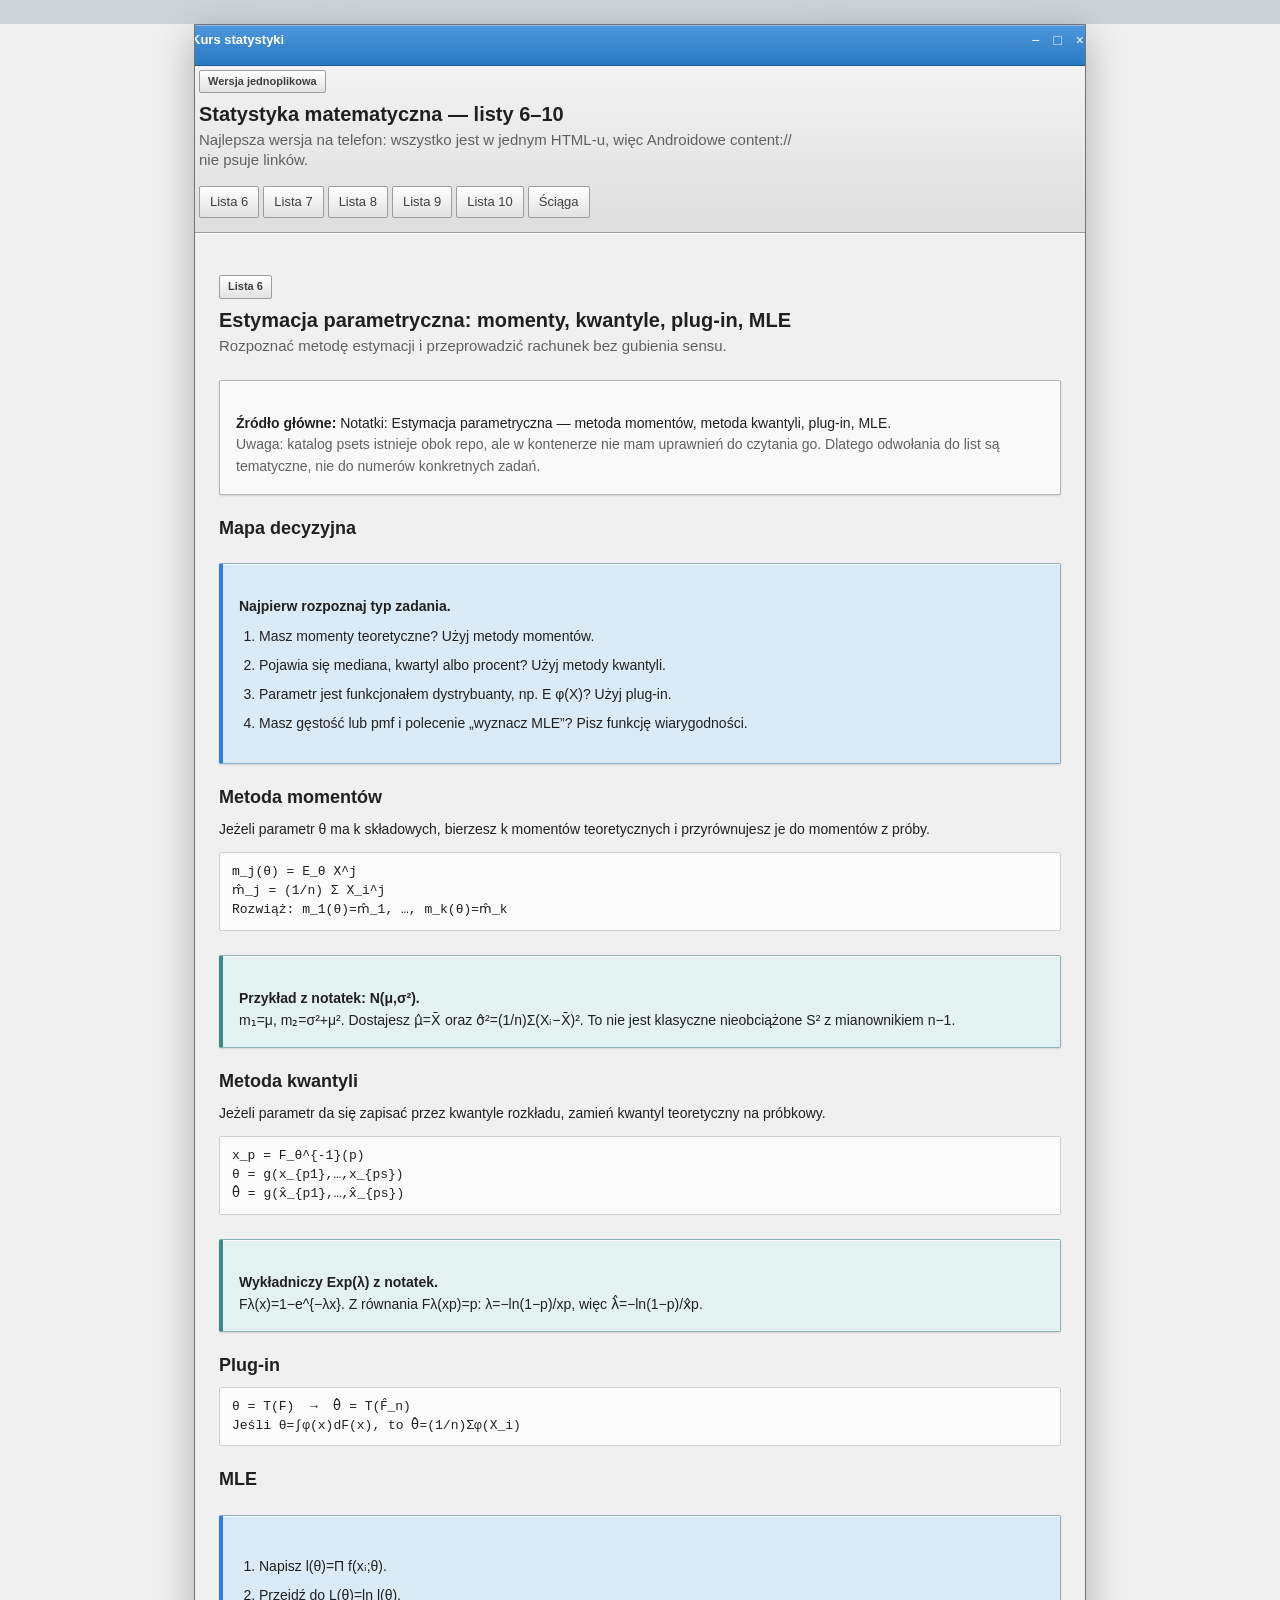
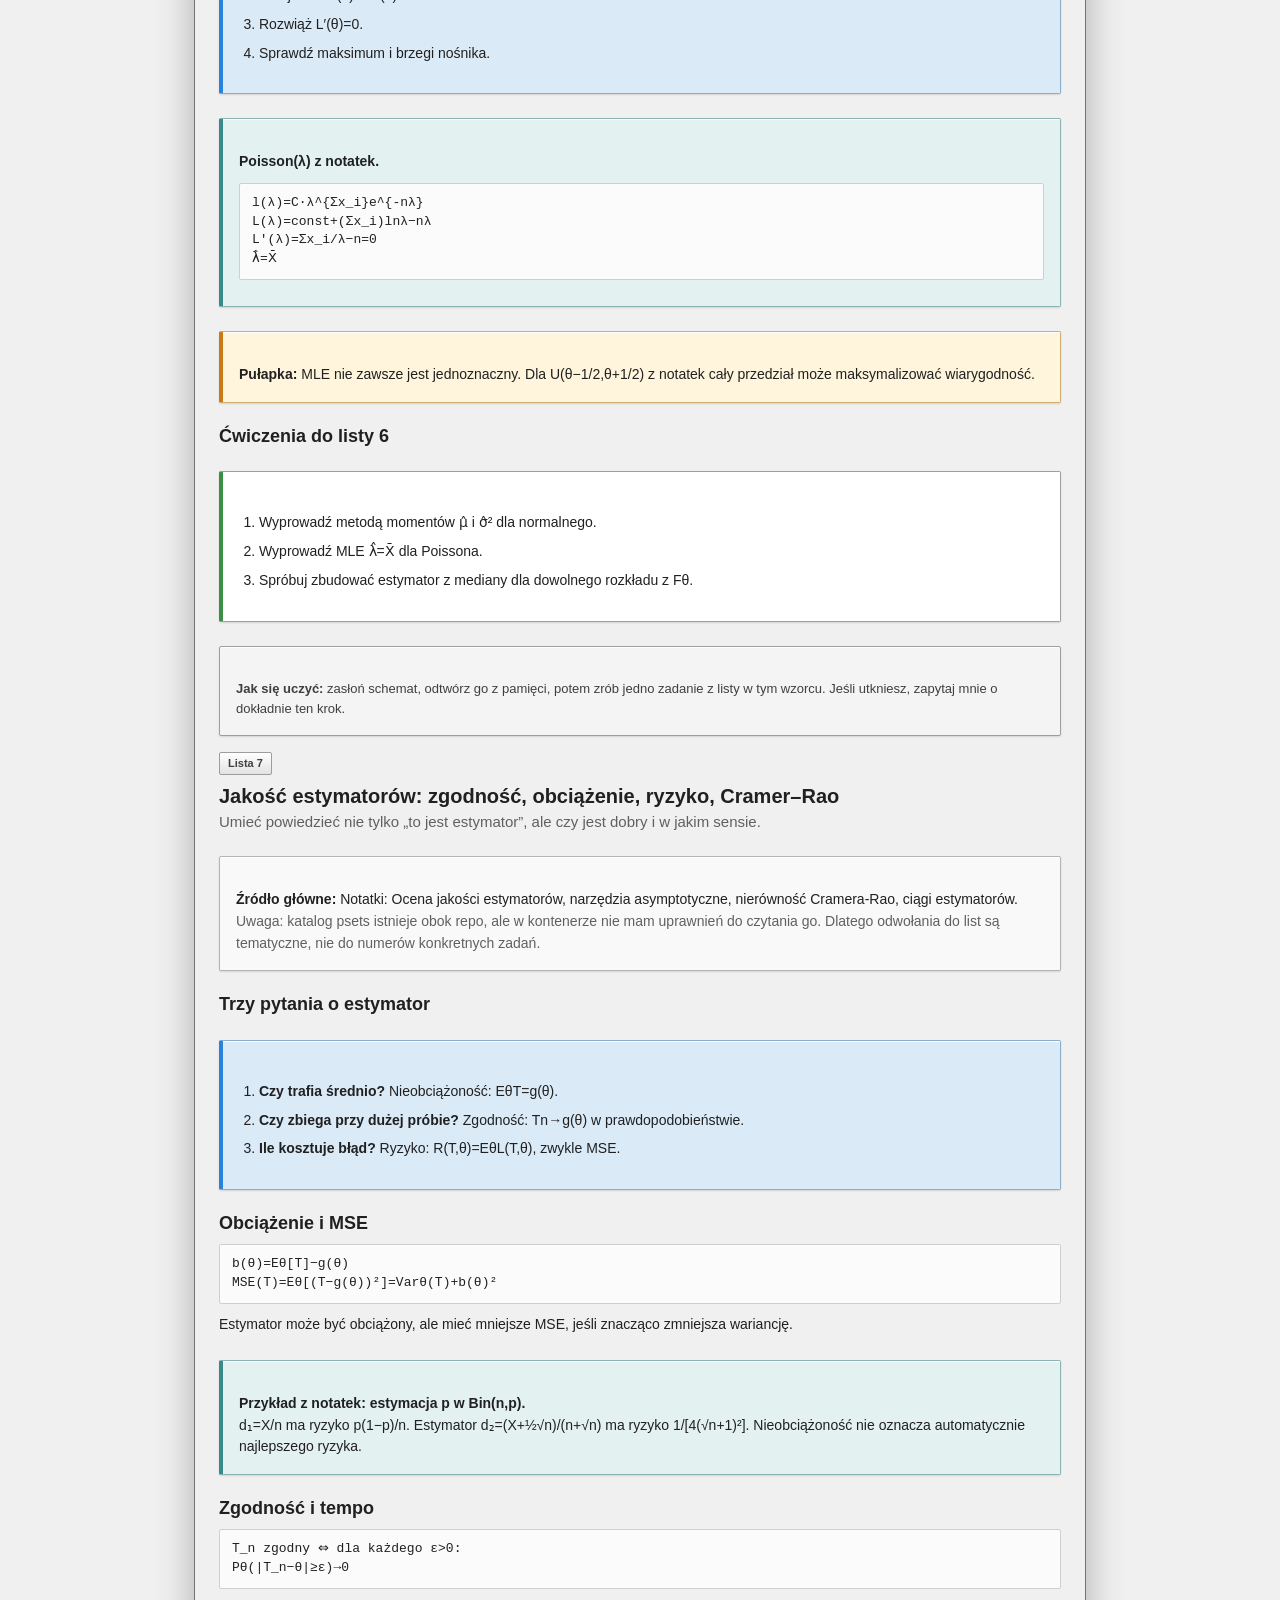
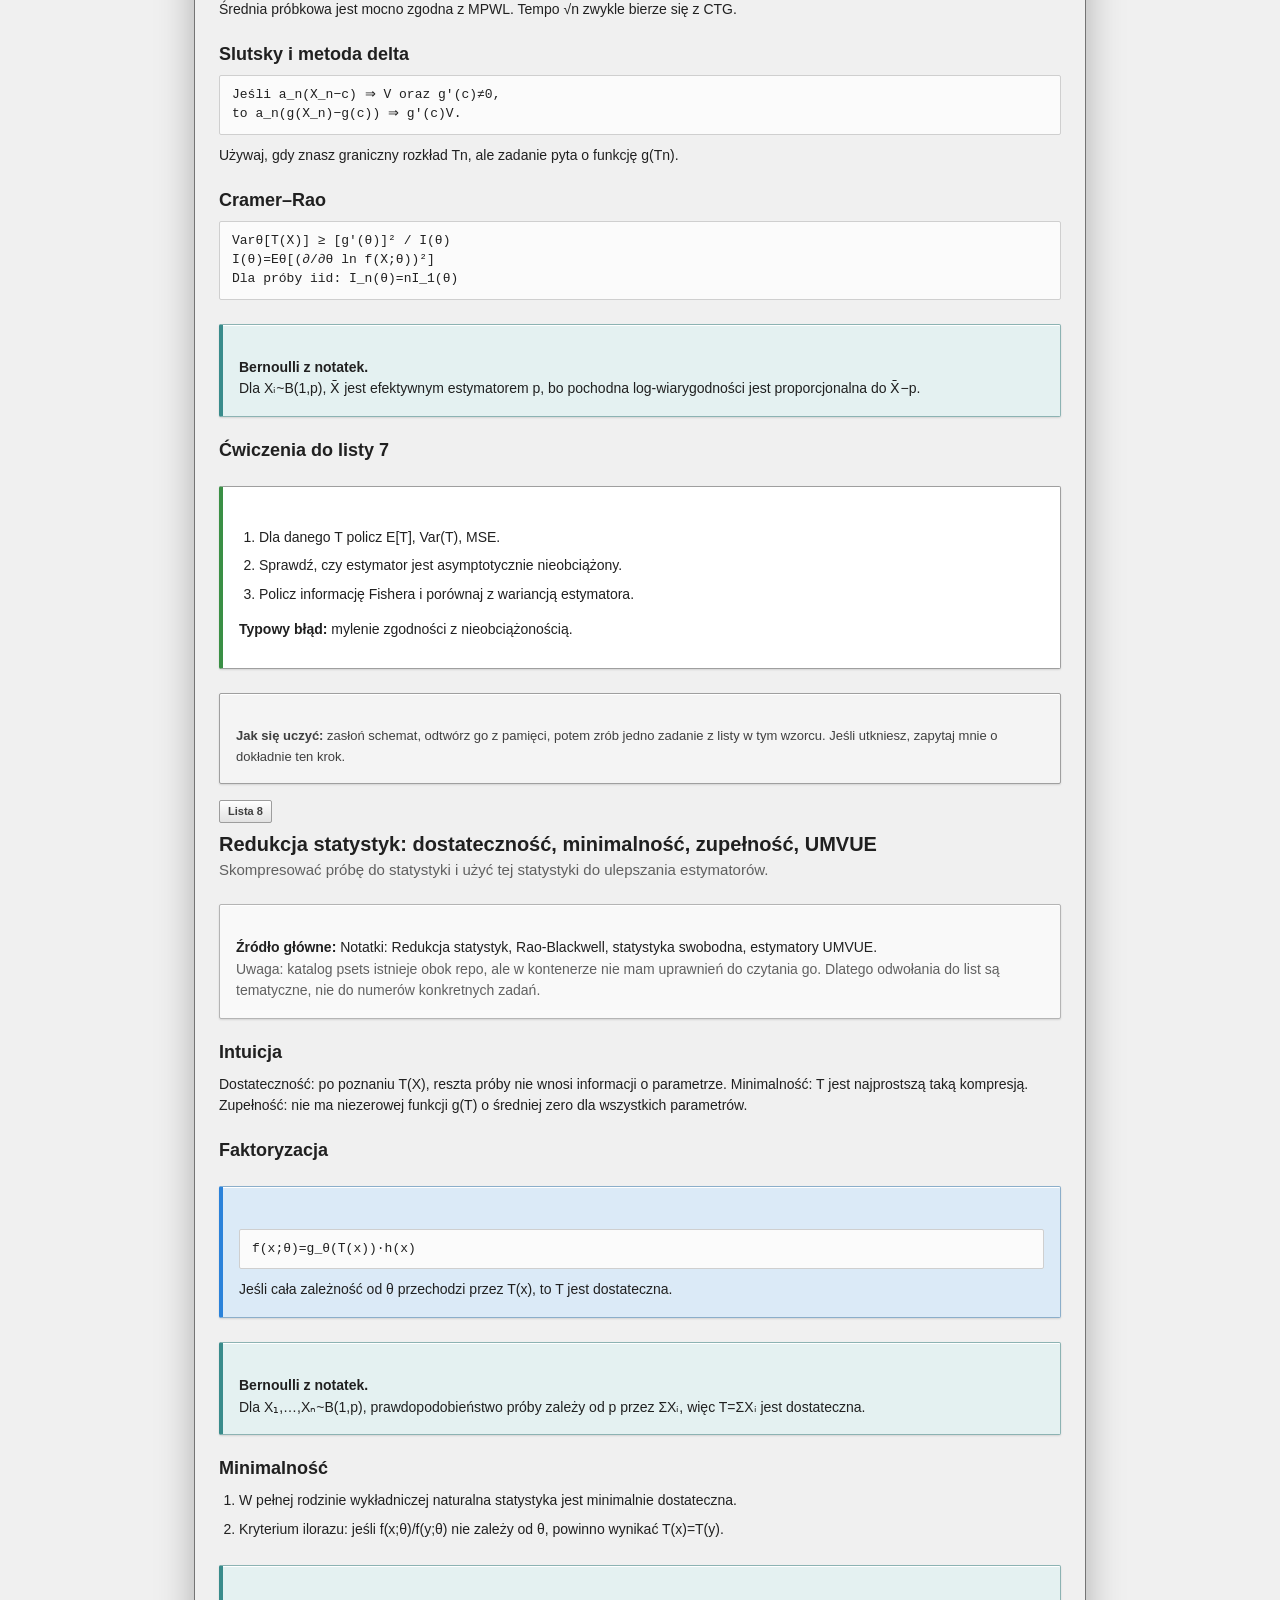
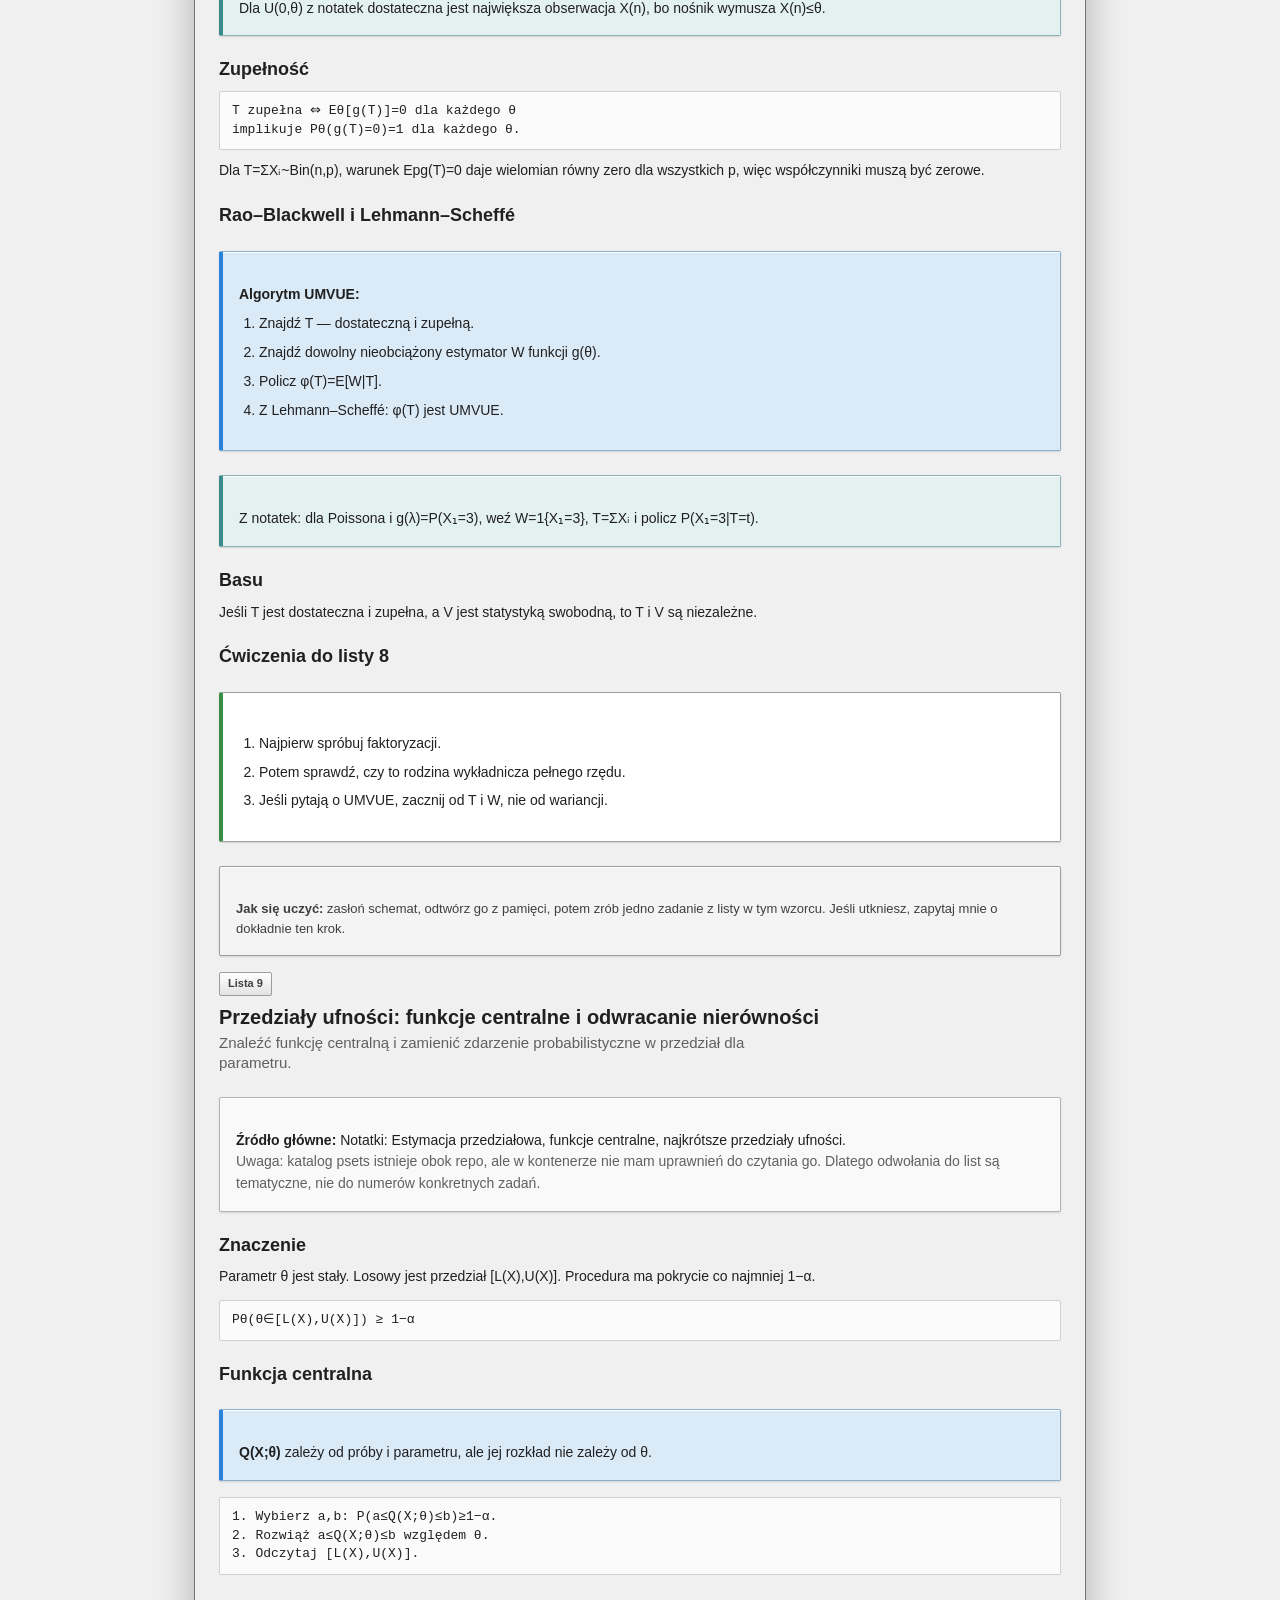
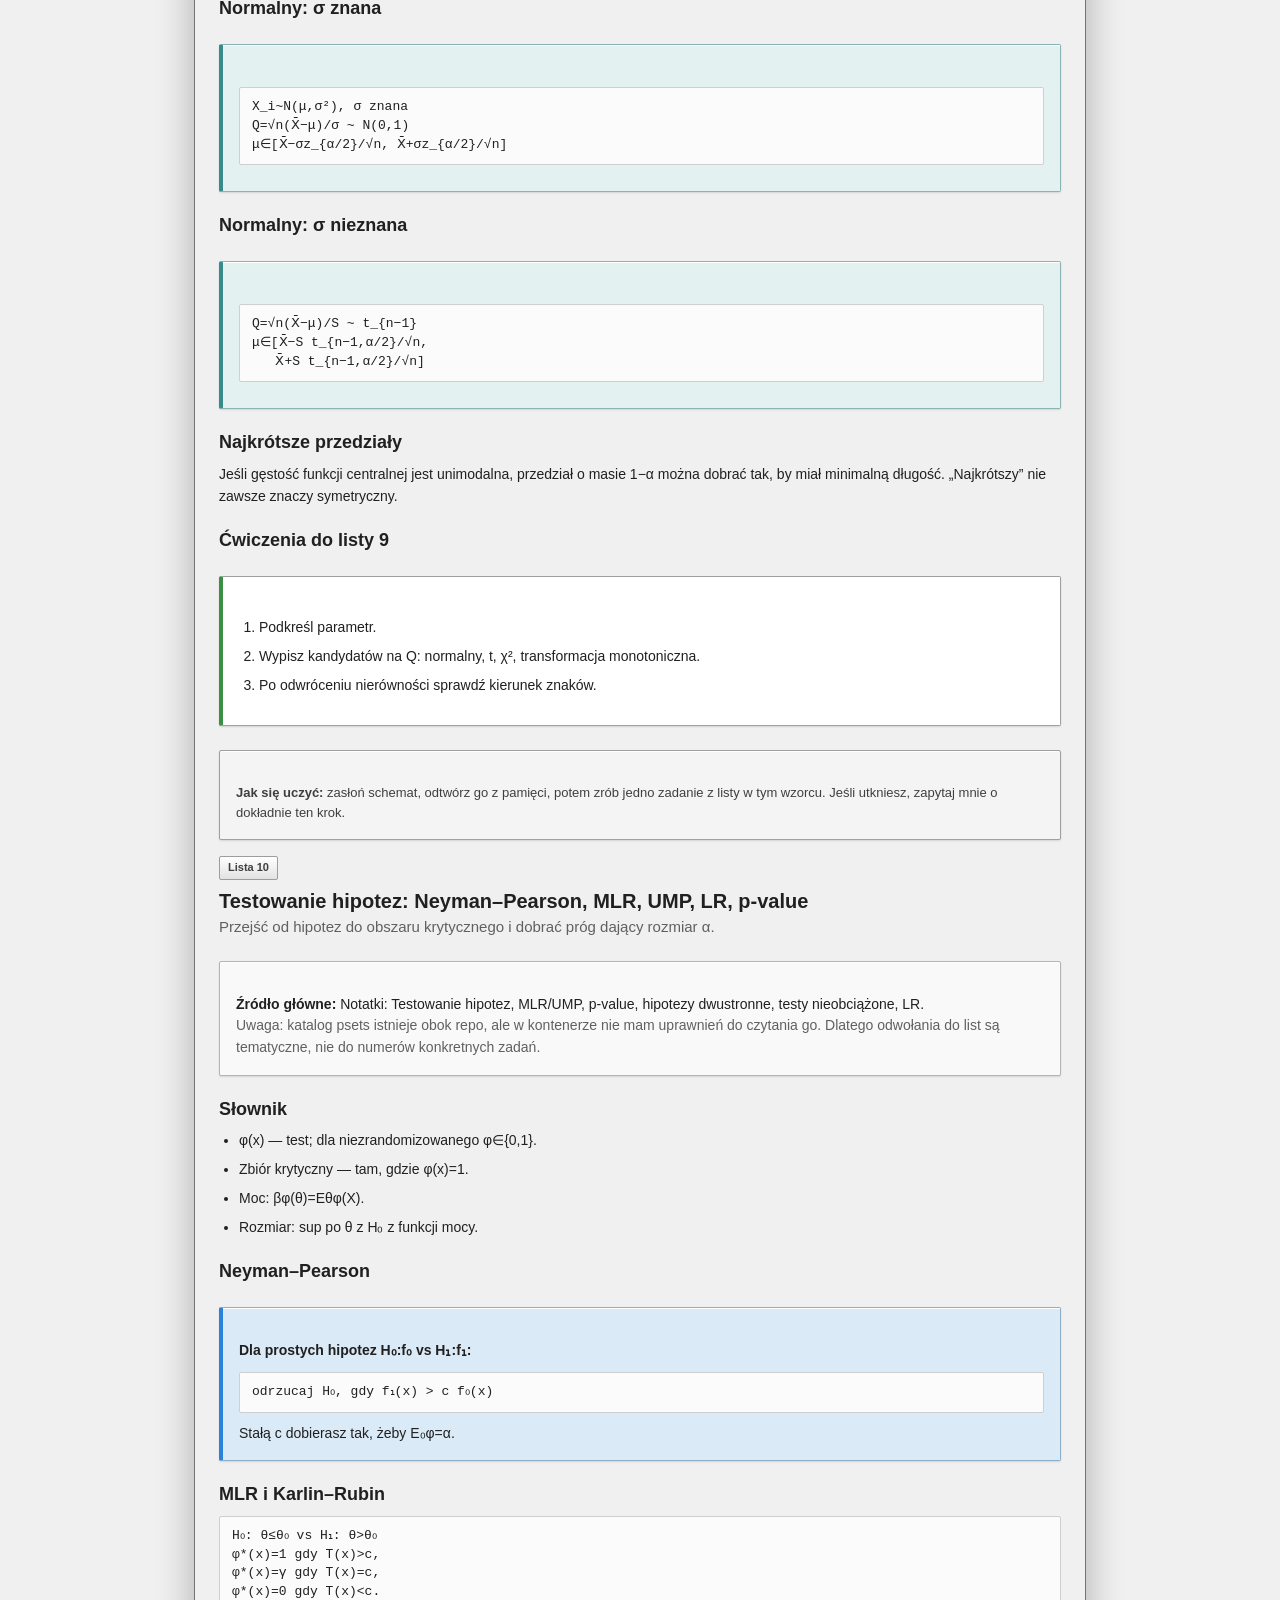
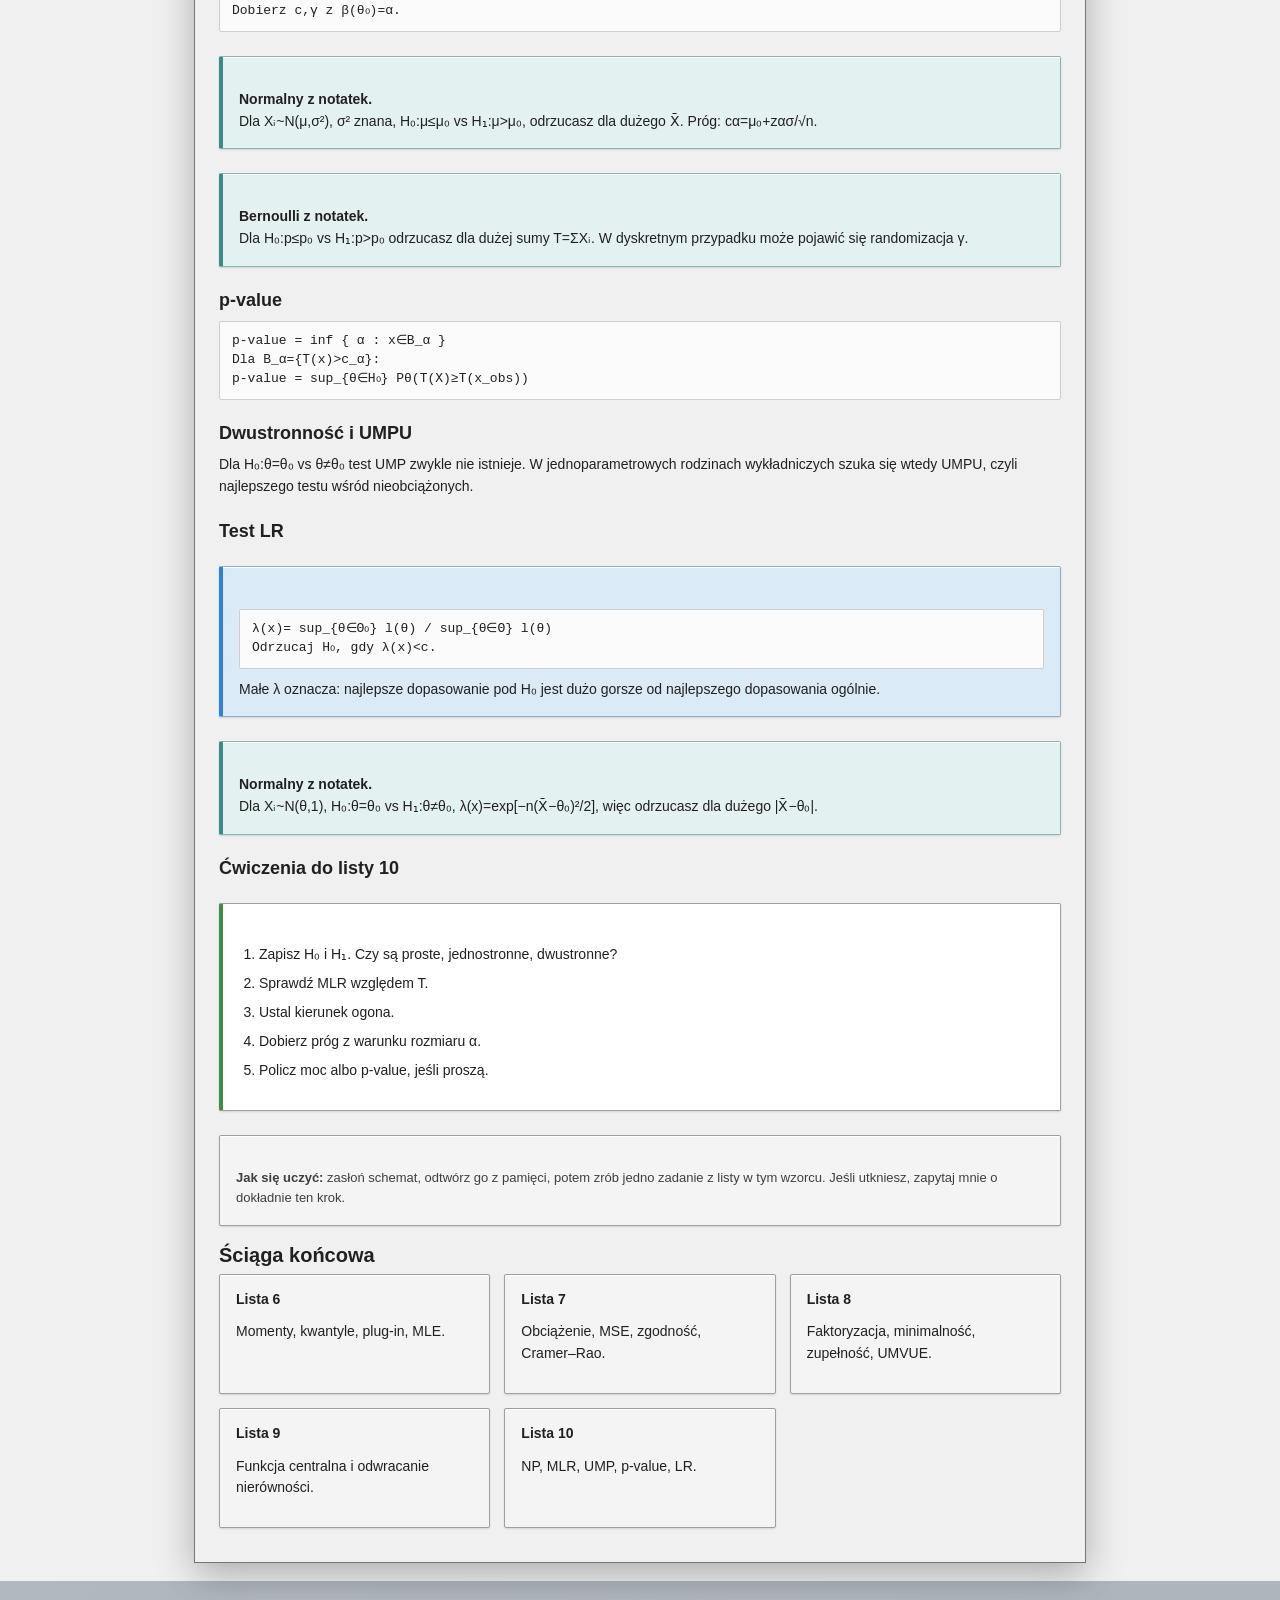
==== kurs-statystyka-full.html @ f98495b5 "docs: rebuild lesson layout from scratch" ====
<!doctype html><html lang="pl"><head><meta charset="utf-8"><meta name="viewport" content="width=device-width, initial-scale=1"><title>Kurs statystyki — jedna strona</title><link rel="stylesheet" href="style.css"></head><body><main><div class="shell"><div class="hero"><p class="eyebrow">Wersja jednoplikowa</p><h1>Statystyka matematyczna — listy 6–10</h1><p class="lead">Najlepsza wersja na telefon: wszystko jest w jednym HTML-u, więc Androidowe content:// nie psuje linków.</p><nav class="nav"><a href="#l1">Lista 6</a><a href="#l2">Lista 7</a><a href="#l3">Lista 8</a><a href="#l4">Lista 9</a><a href="#l5">Lista 10</a><a href="#sciaga">Ściąga</a></nav></div><article><section id="l1"><p class="eyebrow">Lista 6</p><h1>Estymacja parametryczna: momenty, kwantyle, plug-in, MLE</h1><p class="lead">Rozpoznać metodę estymacji i przeprowadzić rachunek bez gubienia sensu.</p><div class="source"><b>Źródło główne:</b> Notatki: Estymacja parametryczna — metoda momentów, metoda kwantyli, plug-in, MLE.<br><span class="muted">Uwaga: katalog psets istnieje obok repo, ale w kontenerze nie mam uprawnień do czytania go. Dlatego odwołania do list są tematyczne, nie do numerów konkretnych zadań.</span></div><h2>Mapa decyzyjna</h2><div class="scheme"><b>Najpierw rozpoznaj typ zadania.</b><ol><li>Masz momenty teoretyczne? Użyj metody momentów.</li><li>Pojawia się mediana, kwartyl albo procent? Użyj metody kwantyli.</li><li>Parametr jest funkcjonałem dystrybuanty, np. E φ(X)? Użyj plug-in.</li><li>Masz gęstość lub pmf i polecenie „wyznacz MLE”? Pisz funkcję wiarygodności.</li></ol></div>
<h2>Metoda momentów</h2><p>Jeżeli parametr θ ma k składowych, bierzesz k momentów teoretycznych i przyrównujesz je do momentów z próby.</p><pre class="formula">m_j(θ) = E_θ X^j
m̂_j = (1/n) Σ X_i^j
Rozwiąż: m_1(θ)=m̂_1, …, m_k(θ)=m̂_k</pre><div class="example"><b>Przykład z notatek: N(μ,σ²).</b><br>m₁=μ, m₂=σ²+μ². Dostajesz μ̂=X̄ oraz σ̂²=(1/n)Σ(Xᵢ−X̄)². To nie jest klasyczne nieobciążone S² z mianownikiem n−1.</div>
<h2>Metoda kwantyli</h2><p>Jeżeli parametr da się zapisać przez kwantyle rozkładu, zamień kwantyl teoretyczny na próbkowy.</p><pre class="formula">x_p = F_θ^{-1}(p)
θ = g(x_{p1},…,x_{ps})
θ̂ = g(x̂_{p1},…,x̂_{ps})</pre><div class="example"><b>Wykładniczy Exp(λ) z notatek.</b><br>Fλ(x)=1−e^{−λx}. Z równania Fλ(xp)=p: λ=−ln(1−p)/xp, więc λ̂=−ln(1−p)/x̂p.</div>
<h2>Plug-in</h2><pre class="formula">θ = T(F)  →  θ̂ = T(F̂_n)
Jeśli θ=∫φ(x)dF(x), to θ̂=(1/n)Σφ(X_i)</pre>
<h2>MLE</h2><div class="scheme"><ol><li>Napisz l(θ)=Π f(xᵢ;θ).</li><li>Przejdź do L(θ)=ln l(θ).</li><li>Rozwiąż L′(θ)=0.</li><li>Sprawdź maksimum i brzegi nośnika.</li></ol></div><div class="example"><b>Poisson(λ) z notatek.</b><pre class="formula">l(λ)=C·λ^{Σx_i}e^{-nλ}
L(λ)=const+(Σx_i)lnλ−nλ
L′(λ)=Σx_i/λ−n=0
λ̂=X̄</pre></div><div class="pitfall"><b>Pułapka:</b> MLE nie zawsze jest jednoznaczny. Dla U(θ−1/2,θ+1/2) z notatek cały przedział może maksymalizować wiarygodność.</div>
<h2>Ćwiczenia do listy 6</h2><div class="exercise"><ol><li>Wyprowadź metodą momentów μ̂ i σ̂² dla normalnego.</li><li>Wyprowadź MLE λ̂=X̄ dla Poissona.</li><li>Spróbuj zbudować estymator z mediany dla dowolnego rozkładu z Fθ.</li></ol></div><div class="box small"><b>Jak się uczyć:</b> zasłoń schemat, odtwórz go z pamięci, potem zrób jedno zadanie z listy w tym wzorcu. Jeśli utkniesz, zapytaj mnie o dokładnie ten krok.</div></section><section id="l2"><p class="eyebrow">Lista 7</p><h1>Jakość estymatorów: zgodność, obciążenie, ryzyko, Cramer–Rao</h1><p class="lead">Umieć powiedzieć nie tylko „to jest estymator”, ale czy jest dobry i w jakim sensie.</p><div class="source"><b>Źródło główne:</b> Notatki: Ocena jakości estymatorów, narzędzia asymptotyczne, nierówność Cramera-Rao, ciągi estymatorów.<br><span class="muted">Uwaga: katalog psets istnieje obok repo, ale w kontenerze nie mam uprawnień do czytania go. Dlatego odwołania do list są tematyczne, nie do numerów konkretnych zadań.</span></div><h2>Trzy pytania o estymator</h2><div class="scheme"><ol><li><b>Czy trafia średnio?</b> Nieobciążoność: EθT=g(θ).</li><li><b>Czy zbiega przy dużej próbie?</b> Zgodność: Tn→g(θ) w prawdopodobieństwie.</li><li><b>Ile kosztuje błąd?</b> Ryzyko: R(T,θ)=EθL(T,θ), zwykle MSE.</li></ol></div>
<h2>Obciążenie i MSE</h2><pre class="formula">b(θ)=Eθ[T]−g(θ)
MSE(T)=Eθ[(T−g(θ))²]=Varθ(T)+b(θ)²</pre><p>Estymator może być obciążony, ale mieć mniejsze MSE, jeśli znacząco zmniejsza wariancję.</p><div class="example"><b>Przykład z notatek: estymacja p w Bin(n,p).</b><br>d₁=X/n ma ryzyko p(1−p)/n. Estymator d₂=(X+½√n)/(n+√n) ma ryzyko 1/[4(√n+1)²]. Nieobciążoność nie oznacza automatycznie najlepszego ryzyka.</div>
<h2>Zgodność i tempo</h2><pre class="formula">T_n zgodny ⇔ dla każdego ε&gt;0:
Pθ(|T_n−θ|≥ε)→0</pre><p>Średnia próbkowa jest mocno zgodna z MPWL. Tempo √n zwykle bierze się z CTG.</p>
<h2>Slutsky i metoda delta</h2><pre class="formula">Jeśli a_n(X_n−c) ⇒ V oraz g′(c)≠0,
to a_n(g(X_n)−g(c)) ⇒ g′(c)V.</pre><p>Używaj, gdy znasz graniczny rozkład Tn, ale zadanie pyta o funkcję g(Tn).</p>
<h2>Cramer–Rao</h2><pre class="formula">Varθ[T(X)] ≥ [g′(θ)]² / I(θ)
I(θ)=Eθ[(∂/∂θ ln f(X;θ))²]
Dla próby iid: I_n(θ)=nI_1(θ)</pre><div class="example"><b>Bernoulli z notatek.</b><br>Dla Xᵢ~B(1,p), X̄ jest efektywnym estymatorem p, bo pochodna log-wiarygodności jest proporcjonalna do X̄−p.</div>
<h2>Ćwiczenia do listy 7</h2><div class="exercise"><ol><li>Dla danego T policz E[T], Var(T), MSE.</li><li>Sprawdź, czy estymator jest asymptotycznie nieobciążony.</li><li>Policz informację Fishera i porównaj z wariancją estymatora.</li></ol><p><b>Typowy błąd:</b> mylenie zgodności z nieobciążonością.</p></div><div class="box small"><b>Jak się uczyć:</b> zasłoń schemat, odtwórz go z pamięci, potem zrób jedno zadanie z listy w tym wzorcu. Jeśli utkniesz, zapytaj mnie o dokładnie ten krok.</div></section><section id="l3"><p class="eyebrow">Lista 8</p><h1>Redukcja statystyk: dostateczność, minimalność, zupełność, UMVUE</h1><p class="lead">Skompresować próbę do statystyki i użyć tej statystyki do ulepszania estymatorów.</p><div class="source"><b>Źródło główne:</b> Notatki: Redukcja statystyk, Rao-Blackwell, statystyka swobodna, estymatory UMVUE.<br><span class="muted">Uwaga: katalog psets istnieje obok repo, ale w kontenerze nie mam uprawnień do czytania go. Dlatego odwołania do list są tematyczne, nie do numerów konkretnych zadań.</span></div><h2>Intuicja</h2><p>Dostateczność: po poznaniu T(X), reszta próby nie wnosi informacji o parametrze. Minimalność: T jest najprostszą taką kompresją. Zupełność: nie ma niezerowej funkcji g(T) o średniej zero dla wszystkich parametrów.</p>
<h2>Faktoryzacja</h2><div class="scheme"><pre class="formula">f(x;θ)=g_θ(T(x))·h(x)</pre>Jeśli cała zależność od θ przechodzi przez T(x), to T jest dostateczna.</div><div class="example"><b>Bernoulli z notatek.</b><br>Dla X₁,…,Xₙ~B(1,p), prawdopodobieństwo próby zależy od p przez ΣXᵢ, więc T=ΣXᵢ jest dostateczna.</div>
<h2>Minimalność</h2><ol><li>W pełnej rodzinie wykładniczej naturalna statystyka jest minimalnie dostateczna.</li><li>Kryterium ilorazu: jeśli f(x;θ)/f(y;θ) nie zależy od θ, powinno wynikać T(x)=T(y).</li></ol><div class="example">Dla U(0,θ) z notatek dostateczna jest największa obserwacja X(n), bo nośnik wymusza X(n)≤θ.</div>
<h2>Zupełność</h2><pre class="formula">T zupełna ⇔ Eθ[g(T)]=0 dla każdego θ
implikuje Pθ(g(T)=0)=1 dla każdego θ.</pre><p>Dla T=ΣXᵢ~Bin(n,p), warunek Epg(T)=0 daje wielomian równy zero dla wszystkich p, więc współczynniki muszą być zerowe.</p>
<h2>Rao–Blackwell i Lehmann–Scheffé</h2><div class="scheme"><b>Algorytm UMVUE:</b><ol><li>Znajdź T — dostateczną i zupełną.</li><li>Znajdź dowolny nieobciążony estymator W funkcji g(θ).</li><li>Policz φ(T)=E[W|T].</li><li>Z Lehmann–Scheffé: φ(T) jest UMVUE.</li></ol></div><div class="example">Z notatek: dla Poissona i g(λ)=P(X₁=3), weź W=1{X₁=3}, T=ΣXᵢ i policz P(X₁=3|T=t).</div>
<h2>Basu</h2><p>Jeśli T jest dostateczna i zupełna, a V jest statystyką swobodną, to T i V są niezależne.</p>
<h2>Ćwiczenia do listy 8</h2><div class="exercise"><ol><li>Najpierw spróbuj faktoryzacji.</li><li>Potem sprawdź, czy to rodzina wykładnicza pełnego rzędu.</li><li>Jeśli pytają o UMVUE, zacznij od T i W, nie od wariancji.</li></ol></div><div class="box small"><b>Jak się uczyć:</b> zasłoń schemat, odtwórz go z pamięci, potem zrób jedno zadanie z listy w tym wzorcu. Jeśli utkniesz, zapytaj mnie o dokładnie ten krok.</div></section><section id="l4"><p class="eyebrow">Lista 9</p><h1>Przedziały ufności: funkcje centralne i odwracanie nierówności</h1><p class="lead">Znaleźć funkcję centralną i zamienić zdarzenie probabilistyczne w przedział dla parametru.</p><div class="source"><b>Źródło główne:</b> Notatki: Estymacja przedziałowa, funkcje centralne, najkrótsze przedziały ufności.<br><span class="muted">Uwaga: katalog psets istnieje obok repo, ale w kontenerze nie mam uprawnień do czytania go. Dlatego odwołania do list są tematyczne, nie do numerów konkretnych zadań.</span></div><h2>Znaczenie</h2><p>Parametr θ jest stały. Losowy jest przedział [L(X),U(X)]. Procedura ma pokrycie co najmniej 1−α.</p><pre class="formula">Pθ(θ∈[L(X),U(X)]) ≥ 1−α</pre>
<h2>Funkcja centralna</h2><div class="scheme"><b>Q(X;θ)</b> zależy od próby i parametru, ale jej rozkład nie zależy od θ.</div><pre class="formula">1. Wybierz a,b: P(a≤Q(X;θ)≤b)≥1−α.
2. Rozwiąż a≤Q(X;θ)≤b względem θ.
3. Odczytaj [L(X),U(X)].</pre>
<h2>Normalny: σ znana</h2><div class="example"><pre class="formula">X_i~N(μ,σ²), σ znana
Q=√n(X̄−μ)/σ ~ N(0,1)
μ∈[X̄−σz_{α/2}/√n, X̄+σz_{α/2}/√n]</pre></div>
<h2>Normalny: σ nieznana</h2><div class="example"><pre class="formula">Q=√n(X̄−μ)/S ~ t_{n−1}
μ∈[X̄−S t_{n−1,α/2}/√n,
   X̄+S t_{n−1,α/2}/√n]</pre></div>
<h2>Najkrótsze przedziały</h2><p>Jeśli gęstość funkcji centralnej jest unimodalna, przedział o masie 1−α można dobrać tak, by miał minimalną długość. „Najkrótszy” nie zawsze znaczy symetryczny.</p>
<h2>Ćwiczenia do listy 9</h2><div class="exercise"><ol><li>Podkreśl parametr.</li><li>Wypisz kandydatów na Q: normalny, t, χ², transformacja monotoniczna.</li><li>Po odwróceniu nierówności sprawdź kierunek znaków.</li></ol></div><div class="box small"><b>Jak się uczyć:</b> zasłoń schemat, odtwórz go z pamięci, potem zrób jedno zadanie z listy w tym wzorcu. Jeśli utkniesz, zapytaj mnie o dokładnie ten krok.</div></section><section id="l5"><p class="eyebrow">Lista 10</p><h1>Testowanie hipotez: Neyman–Pearson, MLR, UMP, LR, p-value</h1><p class="lead">Przejść od hipotez do obszaru krytycznego i dobrać próg dający rozmiar α.</p><div class="source"><b>Źródło główne:</b> Notatki: Testowanie hipotez, MLR/UMP, p-value, hipotezy dwustronne, testy nieobciążone, LR.<br><span class="muted">Uwaga: katalog psets istnieje obok repo, ale w kontenerze nie mam uprawnień do czytania go. Dlatego odwołania do list są tematyczne, nie do numerów konkretnych zadań.</span></div><h2>Słownik</h2><ul><li>φ(x) — test; dla niezrandomizowanego φ∈{0,1}.</li><li>Zbiór krytyczny — tam, gdzie φ(x)=1.</li><li>Moc: βφ(θ)=Eθφ(X).</li><li>Rozmiar: sup po θ z H₀ z funkcji mocy.</li></ul>
<h2>Neyman–Pearson</h2><div class="scheme"><b>Dla prostych hipotez H₀:f₀ vs H₁:f₁:</b><pre class="formula">odrzucaj H₀, gdy f₁(x) > c f₀(x)</pre>Stałą c dobierasz tak, żeby E₀φ=α.</div>
<h2>MLR i Karlin–Rubin</h2><pre class="formula">H₀: θ≤θ₀ vs H₁: θ&gt;θ₀
φ*(x)=1 gdy T(x)&gt;c,
φ*(x)=γ gdy T(x)=c,
φ*(x)=0 gdy T(x)&lt;c.
Dobierz c,γ z β(θ₀)=α.</pre><div class="example"><b>Normalny z notatek.</b><br>Dla Xᵢ~N(μ,σ²), σ² znana, H₀:μ≤μ₀ vs H₁:μ&gt;μ₀, odrzucasz dla dużego X̄. Próg: cα=μ₀+zασ/√n.</div><div class="example"><b>Bernoulli z notatek.</b><br>Dla H₀:p≤p₀ vs H₁:p&gt;p₀ odrzucasz dla dużej sumy T=ΣXᵢ. W dyskretnym przypadku może pojawić się randomizacja γ.</div>
<h2>p-value</h2><pre class="formula">p-value = inf { α : x∈B_α }
Dla B_α={T(x)&gt;c_α}:
p-value = sup_{θ∈H₀} Pθ(T(X)≥T(x_obs))</pre>
<h2>Dwustronność i UMPU</h2><p>Dla H₀:θ=θ₀ vs θ≠θ₀ test UMP zwykle nie istnieje. W jednoparametrowych rodzinach wykładniczych szuka się wtedy UMPU, czyli najlepszego testu wśród nieobciążonych.</p>
<h2>Test LR</h2><div class="scheme"><pre class="formula">λ(x)= sup_{θ∈Θ₀} l(θ) / sup_{θ∈Θ} l(θ)
Odrzucaj H₀, gdy λ(x)&lt;c.</pre>Małe λ oznacza: najlepsze dopasowanie pod H₀ jest dużo gorsze od najlepszego dopasowania ogólnie.</div><div class="example"><b>Normalny z notatek.</b><br>Dla Xᵢ~N(θ,1), H₀:θ=θ₀ vs H₁:θ≠θ₀, λ(x)=exp[−n(X̄−θ₀)²/2], więc odrzucasz dla dużego |X̄−θ₀|.</div>
<h2>Ćwiczenia do listy 10</h2><div class="exercise"><ol><li>Zapisz H₀ i H₁. Czy są proste, jednostronne, dwustronne?</li><li>Sprawdź MLR względem T.</li><li>Ustal kierunek ogona.</li><li>Dobierz próg z warunku rozmiaru α.</li><li>Policz moc albo p-value, jeśli proszą.</li></ol></div><div class="box small"><b>Jak się uczyć:</b> zasłoń schemat, odtwórz go z pamięci, potem zrób jedno zadanie z listy w tym wzorcu. Jeśli utkniesz, zapytaj mnie o dokładnie ten krok.</div></section><section id="sciaga"><h1>Ściąga końcowa</h1><div class="grid"><div class="card"><h2>Lista 6</h2><p>Momenty, kwantyle, plug-in, MLE.</p></div><div class="card"><h2>Lista 7</h2><p>Obciążenie, MSE, zgodność, Cramer–Rao.</p></div><div class="card"><h2>Lista 8</h2><p>Faktoryzacja, minimalność, zupełność, UMVUE.</p></div><div class="card"><h2>Lista 9</h2><p>Funkcja centralna i odwracanie nierówności.</p></div><div class="card"><h2>Lista 10</h2><p>NP, MLR, UMP, p-value, LR.</p></div></div></section></article></div></main></body></html>
---- style.css ----
:root {
  --primary: #2a82da;
  --primary-active: #1f6fb8;
  --primary-light: #dbeaf7;
  --secondary: #354a5f;
  --accent-orange: #c87918;
  --accent-orange-deep: #744207;
  --accent-orange-light: #fff4dc;
  --accent-teal: #398b8b;
  --accent-teal-light: #e4f1f1;
  --accent-green: #3a8f45;
  --accent-green-light: #e3f1e5;
  --accent-pink: #ff64c8;
  --accent-purple: #d6b6f6;
  --accent-sky: #62aef0;
  --canvas: #f0f0f0;
  --canvas-soft: #d7d9dc;
  --surface: #f4f4f4;
  --ink: #202020;
  --ink-secondary: #3f3f3f;
  --ink-muted: #606060;
  --ink-faint: #8a8a8a;
  --hairline: #a8a8a8;
  --shadow-l0: inset 0 1px 0 #fff, 0 1px 2px rgba(0,0,0,.12);
  --shadow-l1: inset 0 1px 0 #fff, 0 2px 5px rgba(0,0,0,.18);
  --radius-xs: 2px;
  --radius-sm: 2px;
  --radius-md: 3px;
  --radius-lg: 3px;
  --radius-xl: 4px;
  --radius-full: 9999px;
  --spacing-xxs: 4px;
  --spacing-xs: 8px;
  --spacing-sm: 12px;
  --spacing-md: 16px;
  --spacing-lg: 24px;
  --spacing-xl: 28px;
  --spacing-xxl: 32px;
}

* { margin: 0; padding: 0; box-sizing: border-box; }

html {
  min-height: 100%;
  background: linear-gradient(145deg, #cfd4d9, #aeb5bc);
}

body {
  font-family: "Noto Sans", "Segoe UI", Arial, sans-serif;
  line-height: 1.55;
  font-size: 14px;
  color: var(--ink);
  background: var(--canvas);
  -webkit-font-smoothing: antialiased;
  font-feature-settings: 'lnum' 1;
}

main {
  max-width: 920px;
  margin: 24px auto;
  padding: 0 14px 18px;
}

.shell {
  background: var(--canvas);
  border: 1px solid #747474;
  box-shadow: 0 12px 36px rgba(0,0,0,.28);
  overflow: hidden;
}

.hero {
  position: relative;
  margin: 0 -14px 16px;
  padding: 45px 18px 14px;
  border-bottom: 1px solid #9b9b9b;
  background: linear-gradient(#f8f8f8, #dedede);
  box-shadow: inset 0 1px #fff, 0 1px 0 #fff;
}

.hero::before {
  content: "Kurs statystyki";
  position: absolute;
  inset: 0 0 auto;
  height: 30px;
  padding: 5px 10px;
  color: #fff;
  font-size: 13px;
  font-weight: 600;
  line-height: 20px;
  text-align: left;
  background: linear-gradient(#4e98dc, #2878c2);
  border-bottom: 1px solid #175b98;
  box-shadow: inset 0 1px rgba(255,255,255,.35);
}

.hero::after {
  content: "−  □  ×";
  position: absolute;
  top: 5px;
  right: 10px;
  color: #fff;
  font-size: 14px;
  line-height: 20px;
  letter-spacing: 5px;
}

article { padding: 26px 24px 34px; }

h1, h2, h3 {
  font-family: "Noto Sans", "Segoe UI", Arial, sans-serif;
  line-height: 1.3;
  letter-spacing: 0;
}

h1 {
  font-size: 20px;
  font-weight: 600;
  color: var(--ink);
  margin-bottom: 3px;
}

h2 {
  font-size: 18px;
  font-weight: 600;
  line-height: 1.25;
  letter-spacing: 0;
  margin: 22px 0 10px;
  color: var(--ink);
}

h2::before { content: none; }

.card h2 {
  font-size: 14px;
  margin: 0 0 10px;
}

h3 {
  font-size: 13px;
  font-weight: 600;
  color: var(--ink);
  margin-bottom: 6px;
}

p {
  margin: 0 0 12px;
}

.eyebrow,
.tag,
.lesson-num {
  display: inline-block;
  background: linear-gradient(#fff, #e2e2e2);
  color: var(--ink-secondary);
  font-size: 11px;
  font-weight: 600;
  line-height: 1.4;
  padding: 3px 8px;
  border-radius: 2px;
  margin-bottom: 8px;
  border: 1px solid #9d9d9d;
  box-shadow: inset 0 1px #fff;
  letter-spacing: 0;
  text-transform: none;
}

.lead {
  color: var(--ink-muted);
  font-size: 15px;
  line-height: 1.33;
  max-width: 72ch;
}

.muted { color: var(--ink-muted); }

a { color: var(--primary); text-decoration: none; }
a:hover { text-decoration: underline; }

.nav { display: flex; flex-wrap: wrap; gap: var(--spacing-xxs); margin-top: var(--spacing-md); }
.nav a {
  display: inline-block;
  padding: 5px 10px;
  border: 1px solid #9d9d9d;
  border-radius: 2px;
  background: linear-gradient(#fff, #e2e2e2);
  box-shadow: inset 0 1px #fff;
  color: var(--ink-secondary);
  font-size: 13px;
}
.nav a:hover { background: linear-gradient(#fff, #d9d9d9); }

.progress-bar {
  display: flex;
  gap: var(--spacing-xxs);
  justify-content: center;
  margin-top: var(--spacing-md);
}

.progress-bar a {
  display: block;
  width: 40px;
  height: 7px;
  border-radius: 1px;
  background: #c5c5c5;
  border: 1px solid #989898;
  transition: background 0.15s;
  text-decoration: none;
}

.progress-bar a:hover { background: var(--ink-faint); }
.progress-bar a.active { background: var(--primary); }
.progress-bar a.done { background: var(--accent-green); }

.grid { display: grid; grid-template-columns: repeat(auto-fit,minmax(245px,1fr)); gap: 14px; margin-top: 6px; }

.card,
.box,
.example,
.scheme,
.pitfall,
.exercise,
.source {
  background: var(--surface);
  border-radius: 2px;
  box-shadow: var(--shadow-l0);
  padding: 32px 16px 16px;
  margin: 24px 0 16px;
  border: 1px solid #9f9f9f;
  transition: box-shadow 0.2s;
}

.card { margin: 0; }
.card:hover { box-shadow: var(--shadow-l1); }

.card h2 {
  width: fit-content;
  max-width: calc(100% - 16px);
  font-size: 14px;
  font-weight: 600;
  line-height: 1.35;
  letter-spacing: 0;
  margin: -18px 0 12px -7px;
  padding: 1px 7px;
  color: var(--ink);
  background: var(--surface);
}

.scheme {
  background: var(--primary-light);
  border: 1px solid #8baeca;
  border-left: 4px solid var(--primary);
  border-radius: 2px;
}

.example {
  background: var(--accent-teal-light);
  border: 1px solid #8cb3b3;
  border-left: 4px solid var(--accent-teal);
  border-radius: 2px;
}

.pitfall {
  background: var(--accent-orange-light);
  border: 1px solid #cfad73;
  border-left: 4px solid var(--accent-orange);
  border-radius: 2px;
}

.exercise {
  background: #fff;
  border: 1px solid #9f9f9f;
  border-left: 4px solid var(--accent-green);
  border-radius: 2px;
}

.source {
  background: #f9f9f9;
  border: 1px solid #b4b4b4;
  border-radius: 2px;
}

.small { font-size: 13px; color: var(--ink-secondary); }

.formula {
  display: block;
  white-space: pre-wrap;
  overflow-x: auto;
  background: #fbfbfb;
  border: 1px solid #cfcfcf;
  border-radius: 2px;
  padding: 10px 12px;
  margin: 10px 0;
  font-family: "Noto Sans Mono", Consolas, Monaco, Menlo, monospace;
  font-size: 13px;
  line-height: 1.45;
}

.step {
  display: flex;
  gap: var(--spacing-sm);
  margin: var(--spacing-xs) 0;
  align-items: baseline;
}

.step-num {
  background: linear-gradient(#55a2e8, #267bc7);
  color: var(--surface);
  min-width: 1.5rem;
  height: 1.5rem;
  display: flex;
  align-items: center;
  justify-content: center;
  border-radius: 2px;
  font-weight: 600;
  box-shadow: inset 0 1px 0 rgba(255,255,255,.35);
  flex: 0 0 auto;
}

ol, ul { margin: .5rem 0 .8rem 1.25rem; padding: 0; }
li { margin: .2rem 0 .45rem; }
pre { margin: 0; }
code, kbd { font-family: inherit; }

blockquote {
  margin: 14px 0;
  padding: 12px 14px;
  background: #f7fbff;
  border-left: 4px solid var(--primary);
  border-radius: 0 2px 2px 0;
}

hr { border: none; border-top: 1px solid #d2dae7; margin: 22px 0; }

@media (max-width: 640px) {
  main { padding: 0 10px 12px; }
  .hero { margin: 0 -10px 12px; padding-top: 42px; }
  .card, .box, .example, .scheme, .pitfall, .exercise, .source { padding: 18px 12px 12px; }
}
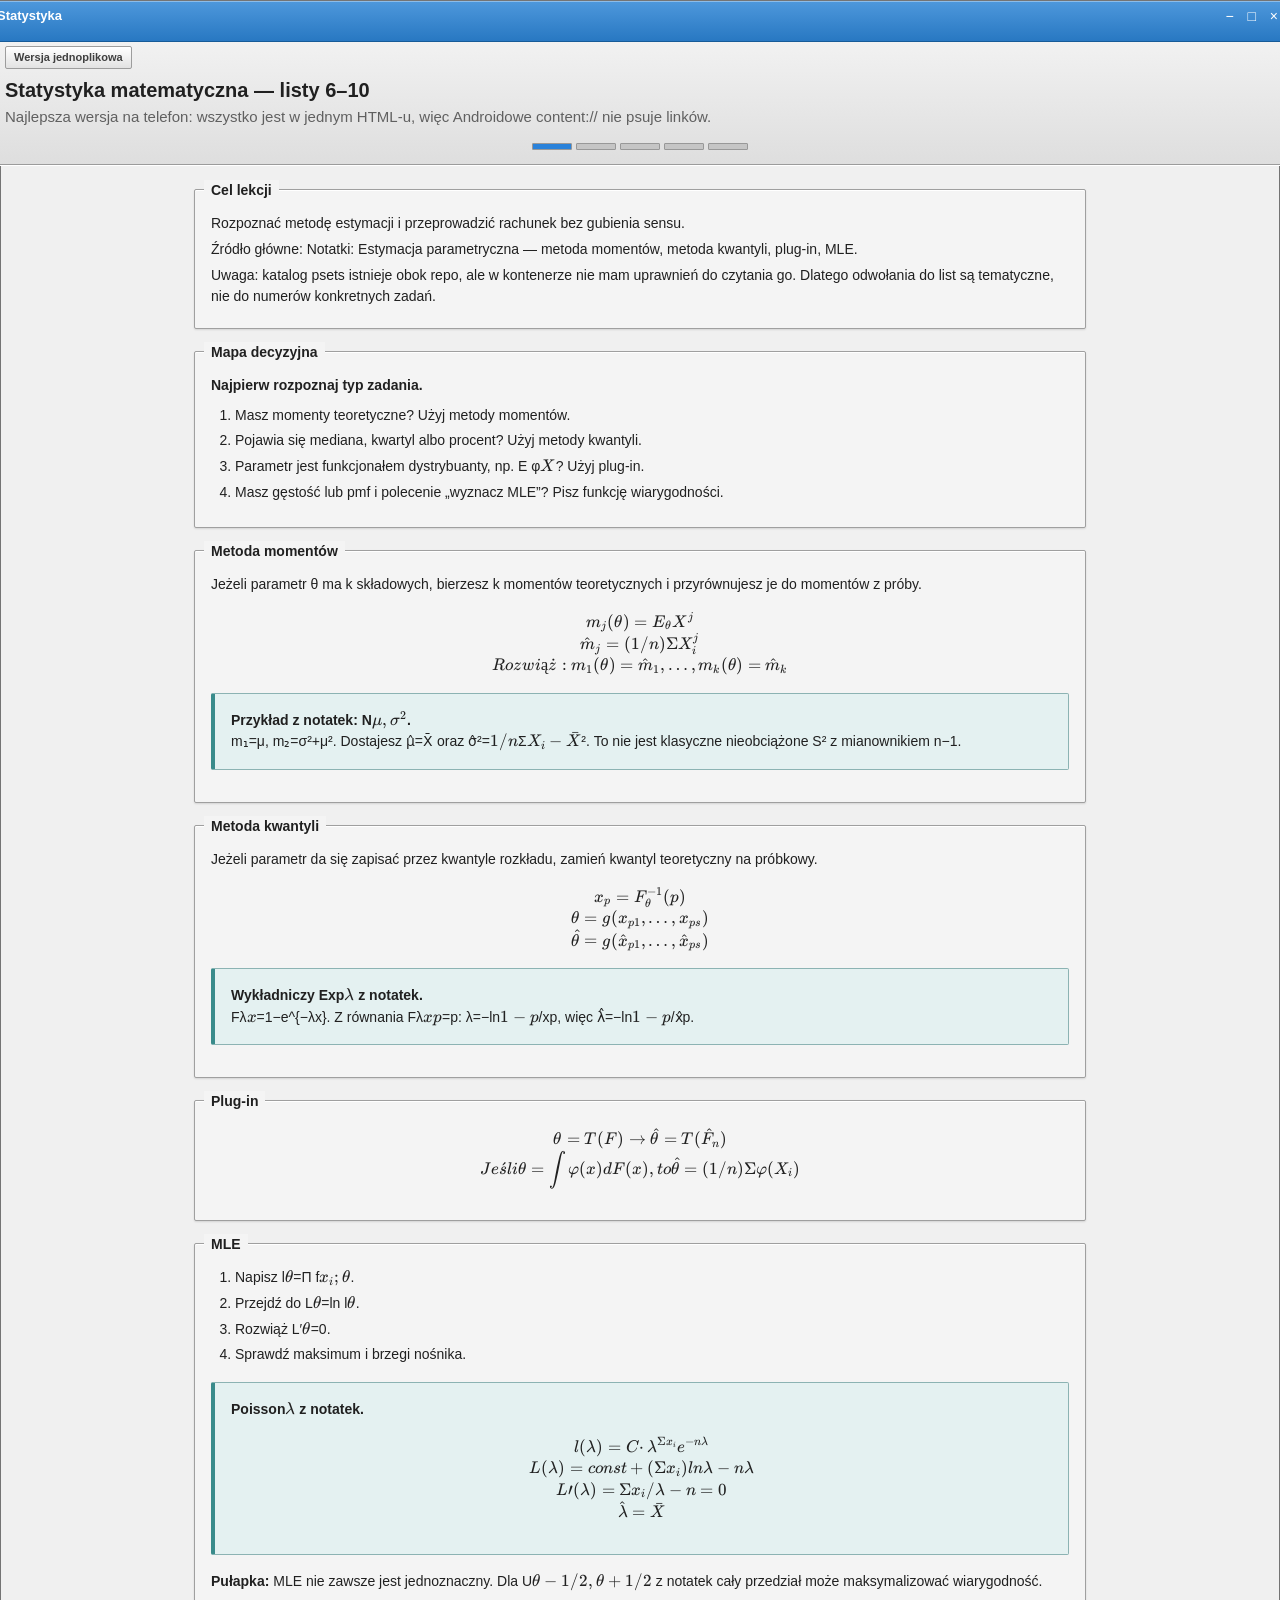
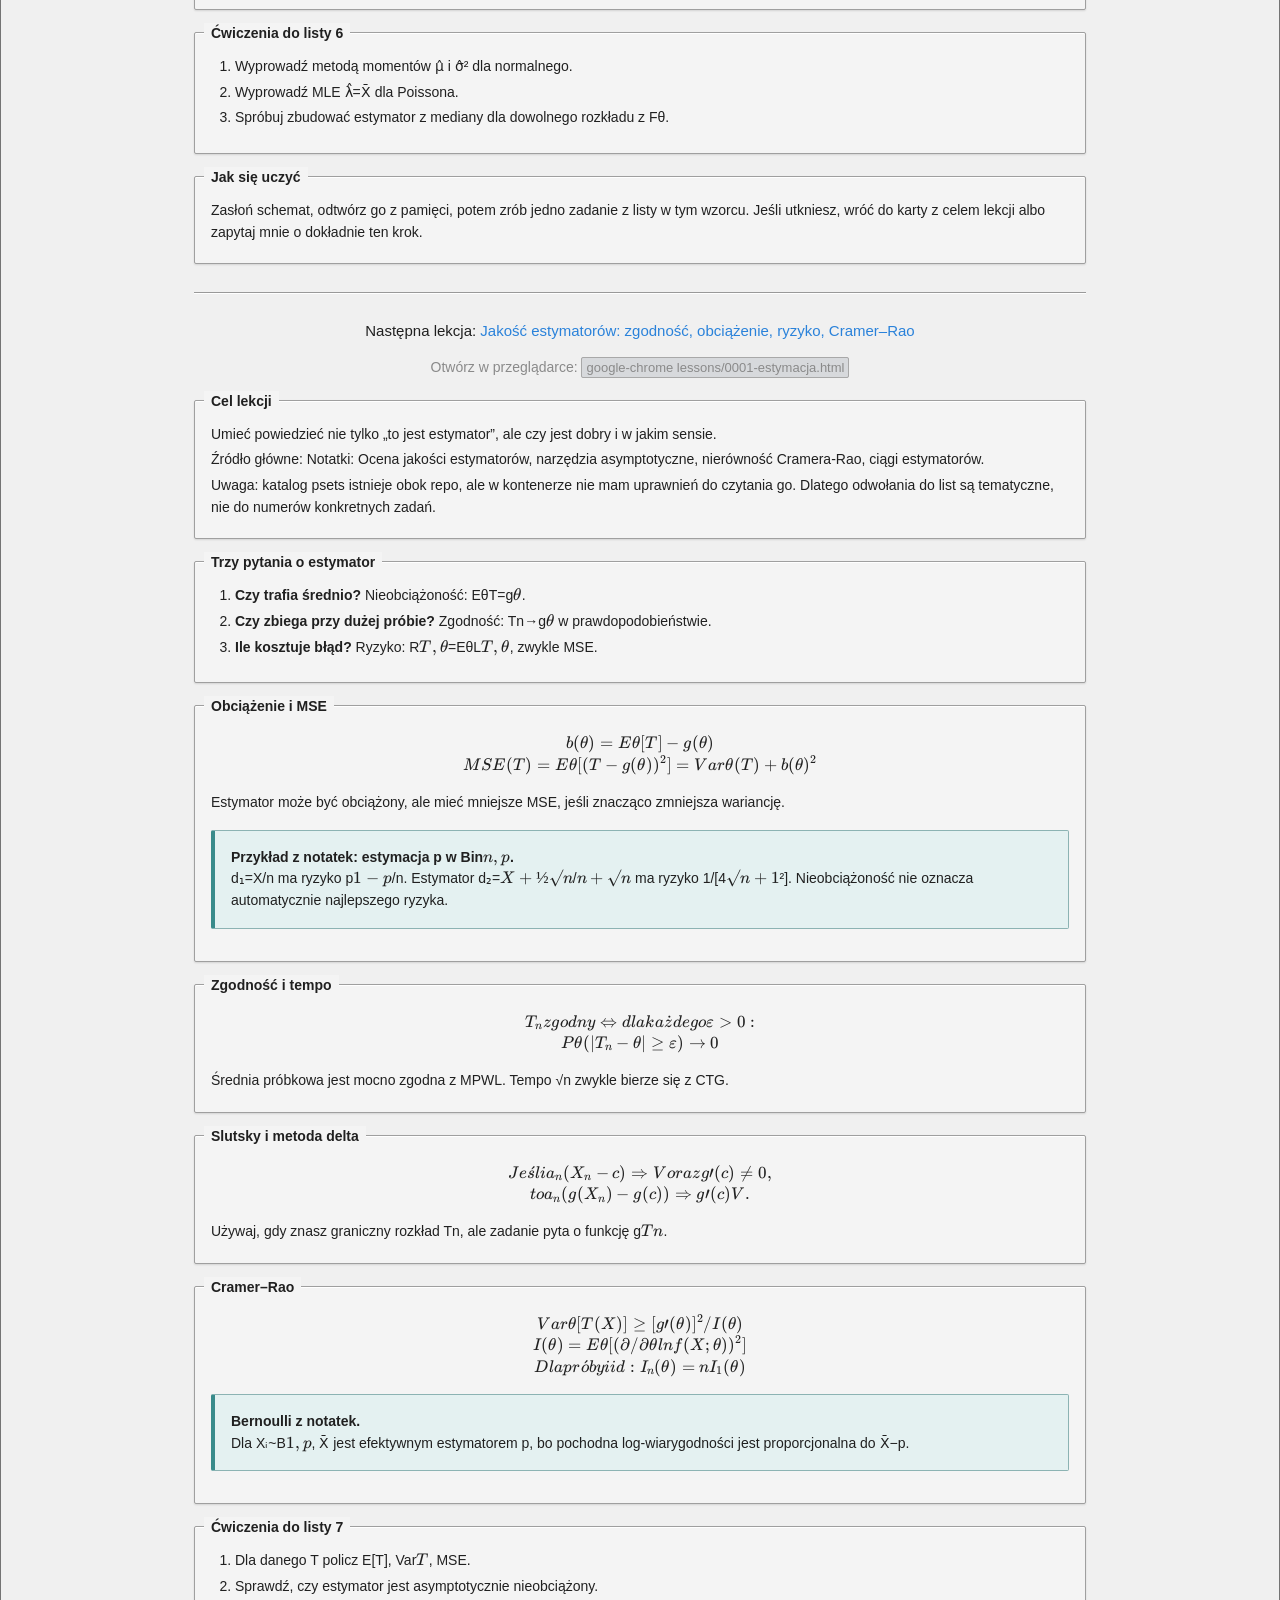
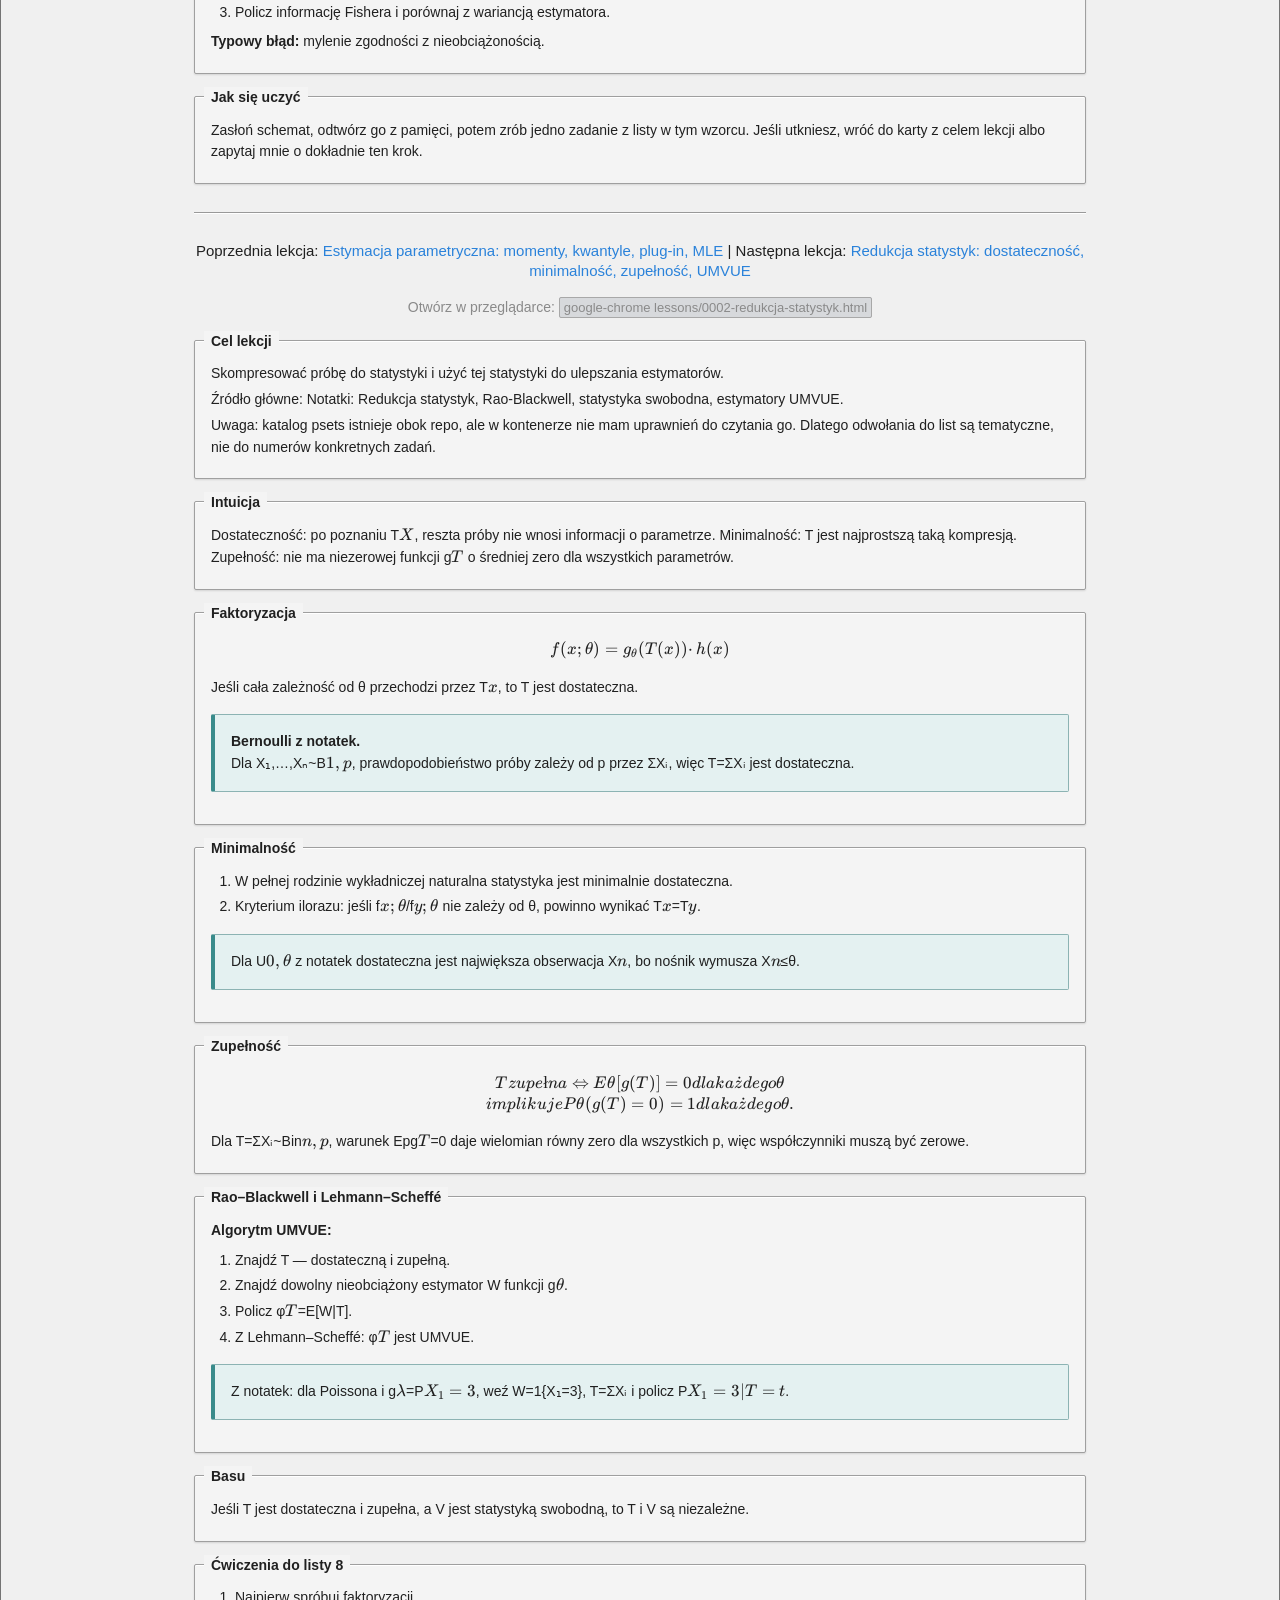
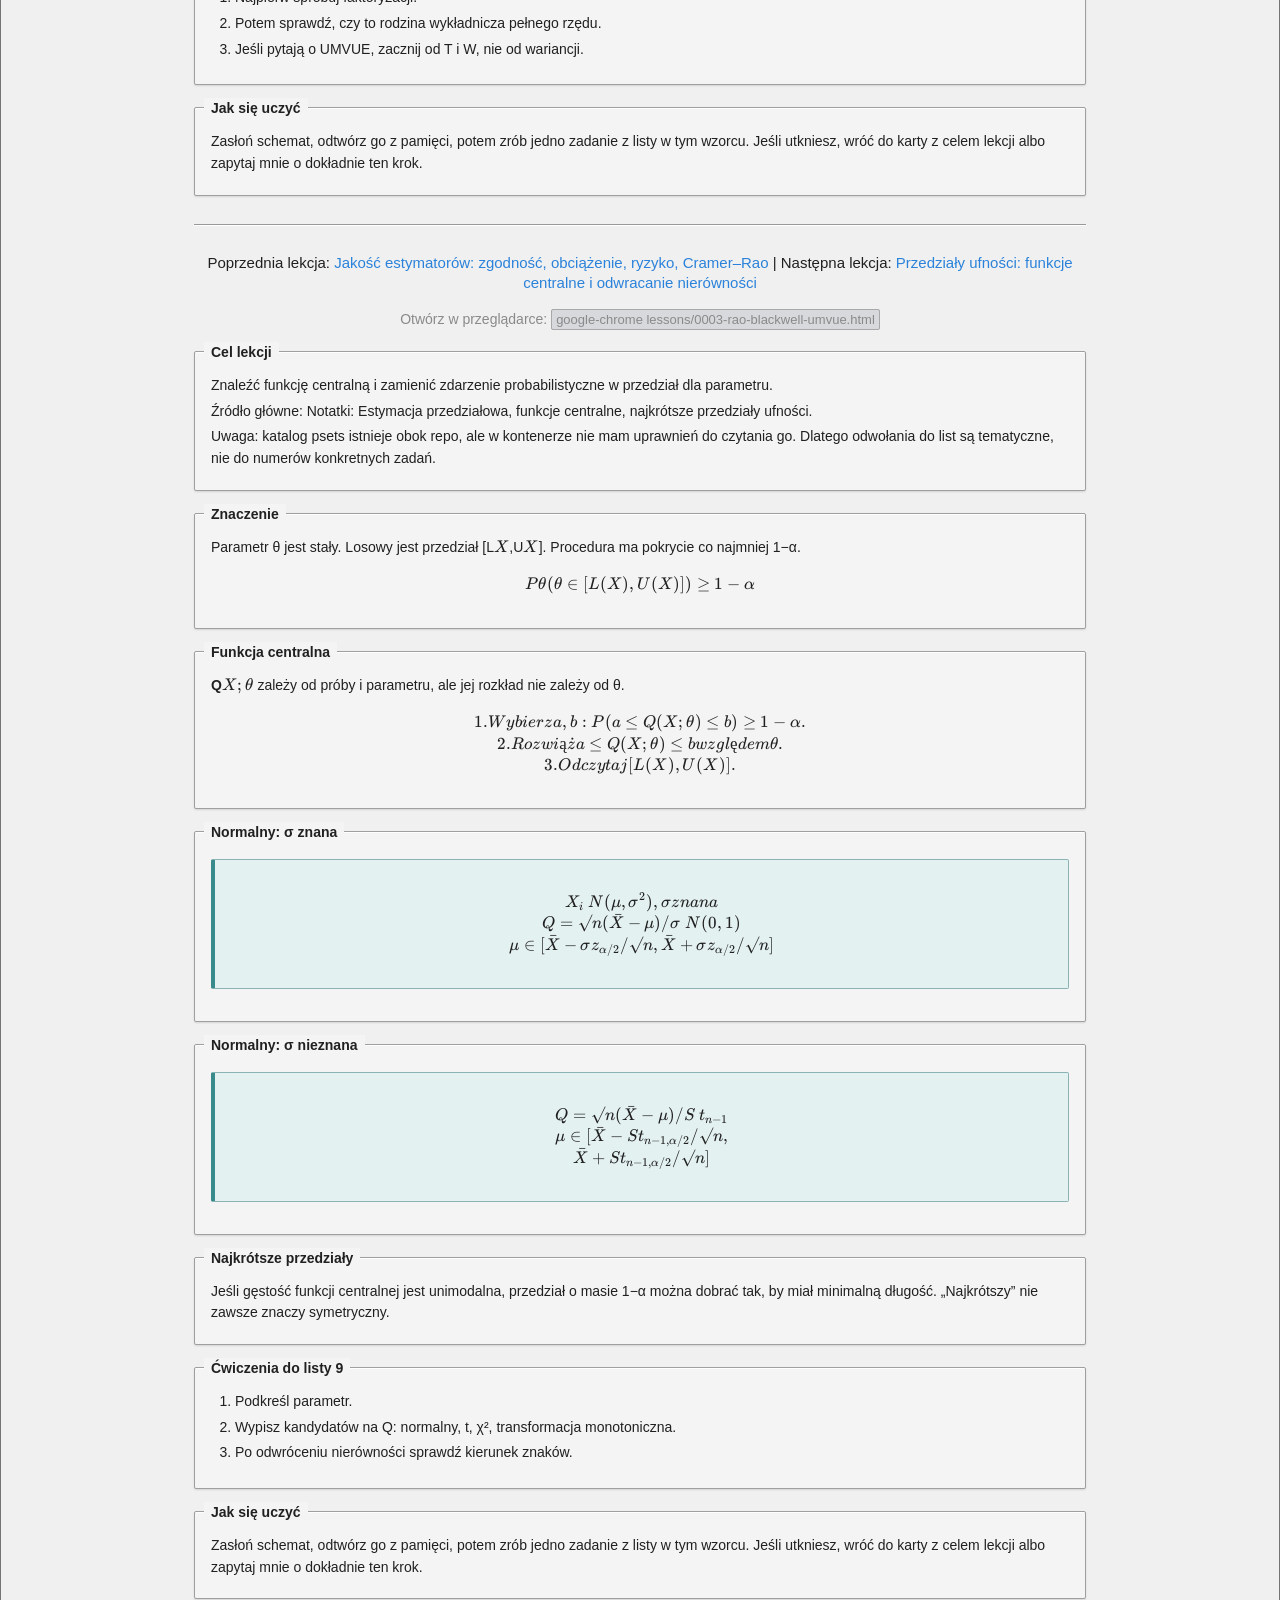
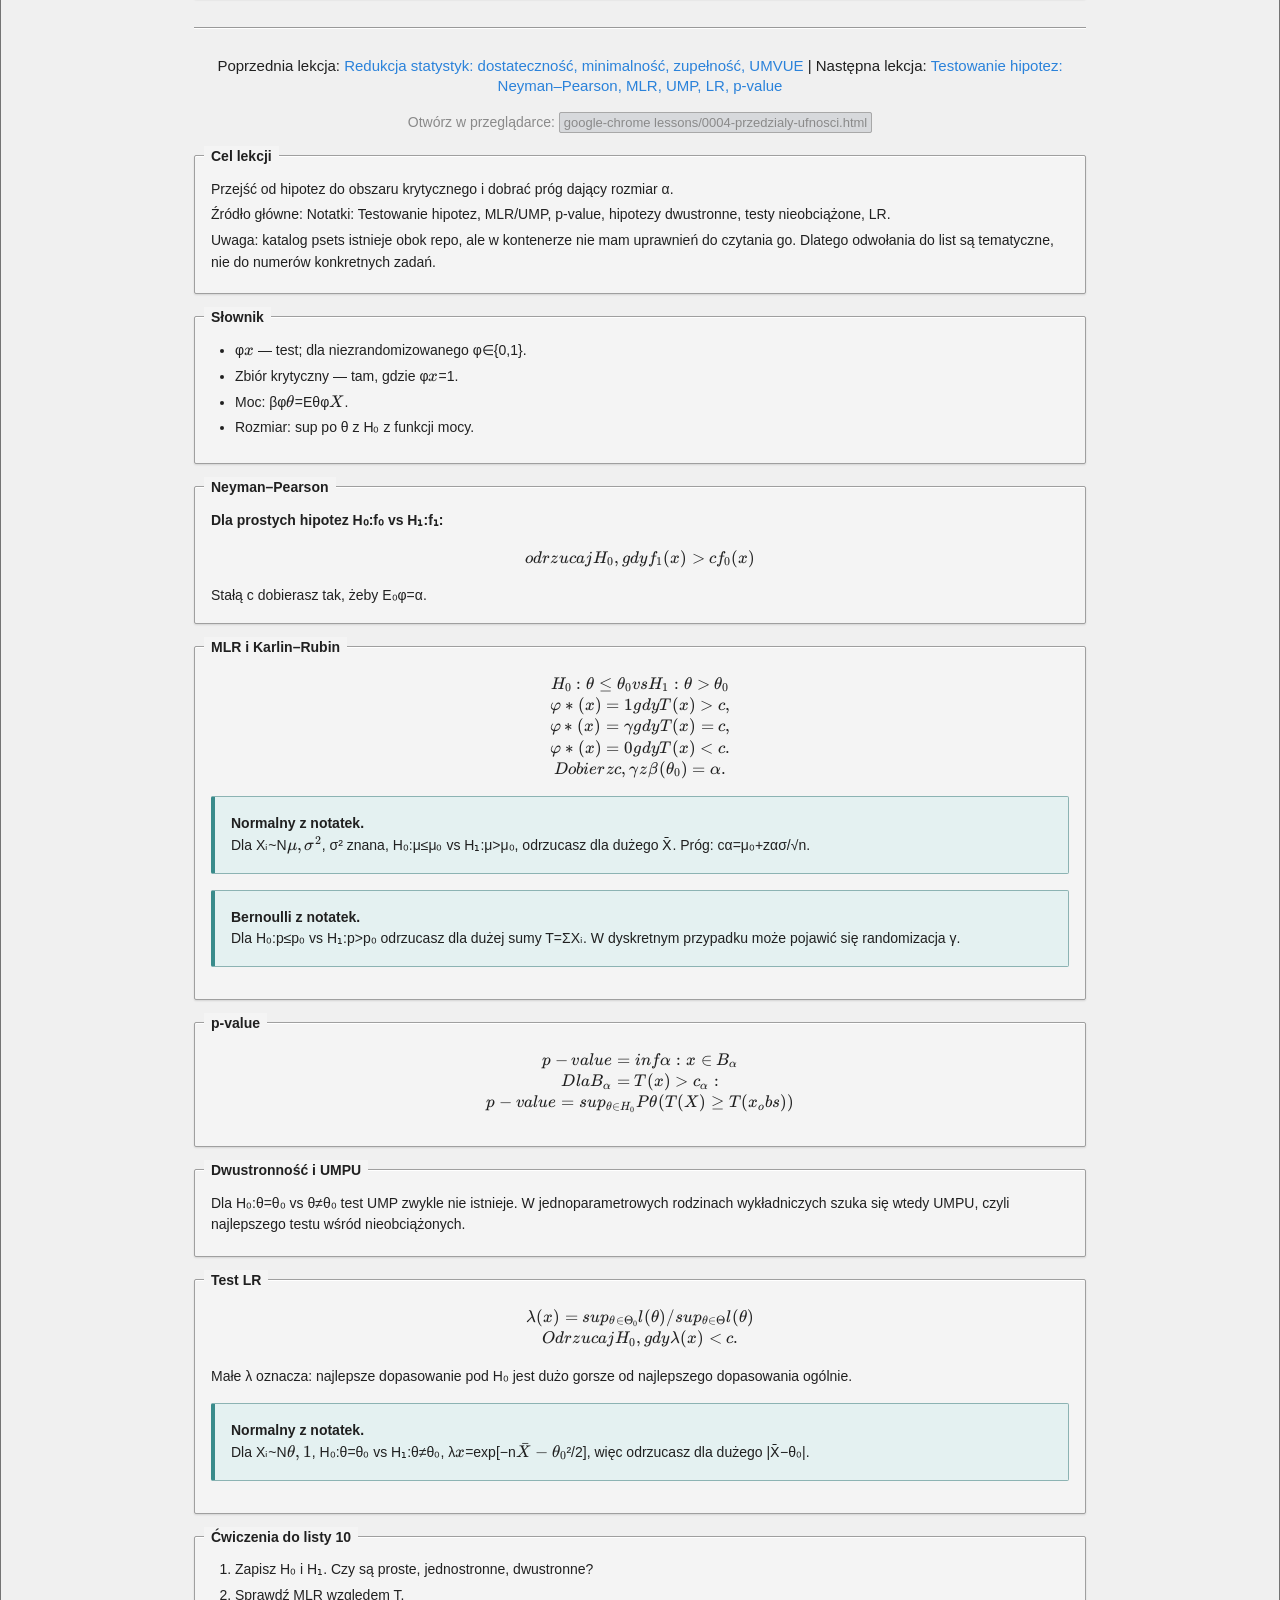
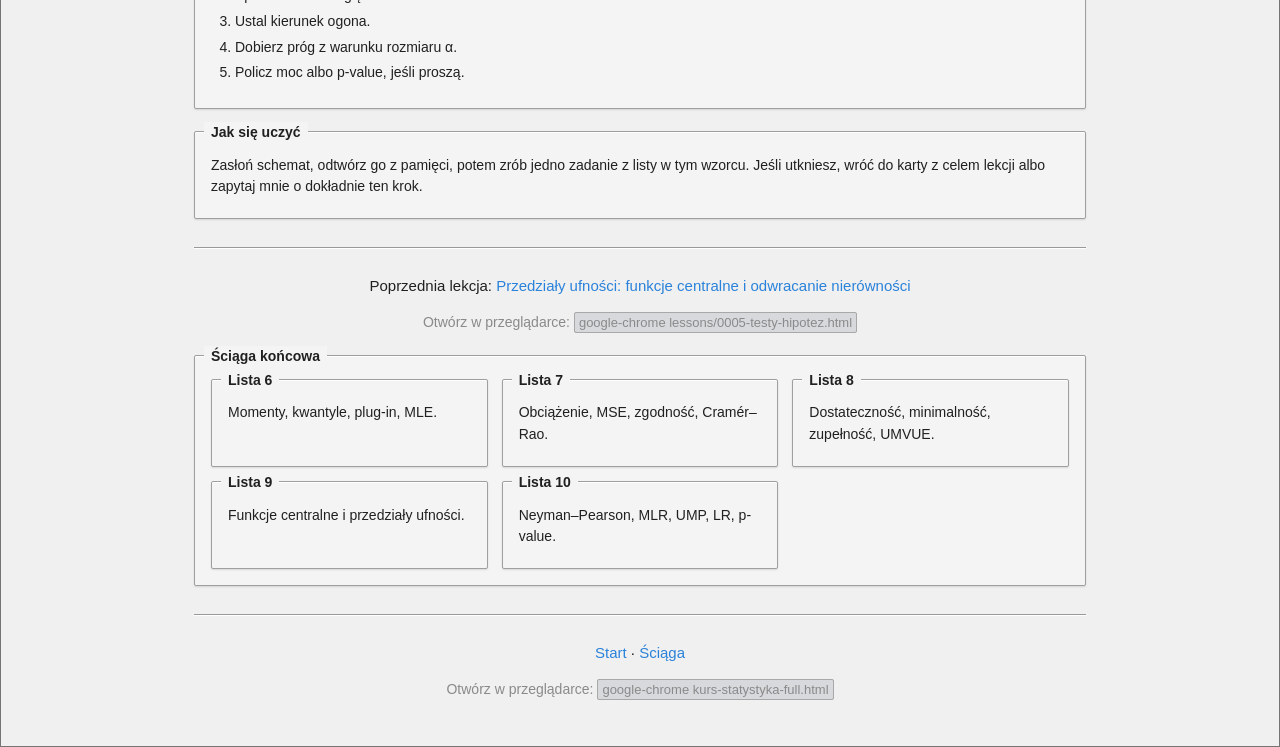
==== commit 1887ab3c: "Rebuild statystyka in Qt style with KaTeX" ====
--- a/kurs-statystyka-full.html
+++ b/kurs-statystyka-full.html
@@ -1,55 +1,115 @@
-<!doctype html><html lang="pl"><head><meta charset="utf-8"><meta name="viewport" content="width=device-width, initial-scale=1"><title>Kurs statystyki — jedna strona</title><link rel="stylesheet" href="style.css"></head><body><main><div class="shell"><div class="hero"><p class="eyebrow">Wersja jednoplikowa</p><h1>Statystyka matematyczna — listy 6–10</h1><p class="lead">Najlepsza wersja na telefon: wszystko jest w jednym HTML-u, więc Androidowe content:// nie psuje linków.</p><nav class="nav"><a href="#l1">Lista 6</a><a href="#l2">Lista 7</a><a href="#l3">Lista 8</a><a href="#l4">Lista 9</a><a href="#l5">Lista 10</a><a href="#sciaga">Ściąga</a></nav></div><article><section id="l1"><p class="eyebrow">Lista 6</p><h1>Estymacja parametryczna: momenty, kwantyle, plug-in, MLE</h1><p class="lead">Rozpoznać metodę estymacji i przeprowadzić rachunek bez gubienia sensu.</p><div class="source"><b>Źródło główne:</b> Notatki: Estymacja parametryczna — metoda momentów, metoda kwantyli, plug-in, MLE.<br><span class="muted">Uwaga: katalog psets istnieje obok repo, ale w kontenerze nie mam uprawnień do czytania go. Dlatego odwołania do list są tematyczne, nie do numerów konkretnych zadań.</span></div><h2>Mapa decyzyjna</h2><div class="scheme"><b>Najpierw rozpoznaj typ zadania.</b><ol><li>Masz momenty teoretyczne? Użyj metody momentów.</li><li>Pojawia się mediana, kwartyl albo procent? Użyj metody kwantyli.</li><li>Parametr jest funkcjonałem dystrybuanty, np. E φ(X)? Użyj plug-in.</li><li>Masz gęstość lub pmf i polecenie „wyznacz MLE”? Pisz funkcję wiarygodności.</li></ol></div>
-<h2>Metoda momentów</h2><p>Jeżeli parametr θ ma k składowych, bierzesz k momentów teoretycznych i przyrównujesz je do momentów z próby.</p><pre class="formula">m_j(θ) = E_θ X^j
-m̂_j = (1/n) Σ X_i^j
-Rozwiąż: m_1(θ)=m̂_1, …, m_k(θ)=m̂_k</pre><div class="example"><b>Przykład z notatek: N(μ,σ²).</b><br>m₁=μ, m₂=σ²+μ². Dostajesz μ̂=X̄ oraz σ̂²=(1/n)Σ(Xᵢ−X̄)². To nie jest klasyczne nieobciążone S² z mianownikiem n−1.</div>
-<h2>Metoda kwantyli</h2><p>Jeżeli parametr da się zapisać przez kwantyle rozkładu, zamień kwantyl teoretyczny na próbkowy.</p><pre class="formula">x_p = F_θ^{-1}(p)
-θ = g(x_{p1},…,x_{ps})
-θ̂ = g(x̂_{p1},…,x̂_{ps})</pre><div class="example"><b>Wykładniczy Exp(λ) z notatek.</b><br>Fλ(x)=1−e^{−λx}. Z równania Fλ(xp)=p: λ=−ln(1−p)/xp, więc λ̂=−ln(1−p)/x̂p.</div>
-<h2>Plug-in</h2><pre class="formula">θ = T(F)  →  θ̂ = T(F̂_n)
-Jeśli θ=∫φ(x)dF(x), to θ̂=(1/n)Σφ(X_i)</pre>
-<h2>MLE</h2><div class="scheme"><ol><li>Napisz l(θ)=Π f(xᵢ;θ).</li><li>Przejdź do L(θ)=ln l(θ).</li><li>Rozwiąż L′(θ)=0.</li><li>Sprawdź maksimum i brzegi nośnika.</li></ol></div><div class="example"><b>Poisson(λ) z notatek.</b><pre class="formula">l(λ)=C·λ^{Σx_i}e^{-nλ}
-L(λ)=const+(Σx_i)lnλ−nλ
-L′(λ)=Σx_i/λ−n=0
-λ̂=X̄</pre></div><div class="pitfall"><b>Pułapka:</b> MLE nie zawsze jest jednoznaczny. Dla U(θ−1/2,θ+1/2) z notatek cały przedział może maksymalizować wiarygodność.</div>
-<h2>Ćwiczenia do listy 6</h2><div class="exercise"><ol><li>Wyprowadź metodą momentów μ̂ i σ̂² dla normalnego.</li><li>Wyprowadź MLE λ̂=X̄ dla Poissona.</li><li>Spróbuj zbudować estymator z mediany dla dowolnego rozkładu z Fθ.</li></ol></div><div class="box small"><b>Jak się uczyć:</b> zasłoń schemat, odtwórz go z pamięci, potem zrób jedno zadanie z listy w tym wzorcu. Jeśli utkniesz, zapytaj mnie o dokładnie ten krok.</div></section><section id="l2"><p class="eyebrow">Lista 7</p><h1>Jakość estymatorów: zgodność, obciążenie, ryzyko, Cramer–Rao</h1><p class="lead">Umieć powiedzieć nie tylko „to jest estymator”, ale czy jest dobry i w jakim sensie.</p><div class="source"><b>Źródło główne:</b> Notatki: Ocena jakości estymatorów, narzędzia asymptotyczne, nierówność Cramera-Rao, ciągi estymatorów.<br><span class="muted">Uwaga: katalog psets istnieje obok repo, ale w kontenerze nie mam uprawnień do czytania go. Dlatego odwołania do list są tematyczne, nie do numerów konkretnych zadań.</span></div><h2>Trzy pytania o estymator</h2><div class="scheme"><ol><li><b>Czy trafia średnio?</b> Nieobciążoność: EθT=g(θ).</li><li><b>Czy zbiega przy dużej próbie?</b> Zgodność: Tn→g(θ) w prawdopodobieństwie.</li><li><b>Ile kosztuje błąd?</b> Ryzyko: R(T,θ)=EθL(T,θ), zwykle MSE.</li></ol></div>
-<h2>Obciążenie i MSE</h2><pre class="formula">b(θ)=Eθ[T]−g(θ)
-MSE(T)=Eθ[(T−g(θ))²]=Varθ(T)+b(θ)²</pre><p>Estymator może być obciążony, ale mieć mniejsze MSE, jeśli znacząco zmniejsza wariancję.</p><div class="example"><b>Przykład z notatek: estymacja p w Bin(n,p).</b><br>d₁=X/n ma ryzyko p(1−p)/n. Estymator d₂=(X+½√n)/(n+√n) ma ryzyko 1/[4(√n+1)²]. Nieobciążoność nie oznacza automatycznie najlepszego ryzyka.</div>
-<h2>Zgodność i tempo</h2><pre class="formula">T_n zgodny ⇔ dla każdego ε&gt;0:
-Pθ(|T_n−θ|≥ε)→0</pre><p>Średnia próbkowa jest mocno zgodna z MPWL. Tempo √n zwykle bierze się z CTG.</p>
-<h2>Slutsky i metoda delta</h2><pre class="formula">Jeśli a_n(X_n−c) ⇒ V oraz g′(c)≠0,
-to a_n(g(X_n)−g(c)) ⇒ g′(c)V.</pre><p>Używaj, gdy znasz graniczny rozkład Tn, ale zadanie pyta o funkcję g(Tn).</p>
-<h2>Cramer–Rao</h2><pre class="formula">Varθ[T(X)] ≥ [g′(θ)]² / I(θ)
-I(θ)=Eθ[(∂/∂θ ln f(X;θ))²]
-Dla próby iid: I_n(θ)=nI_1(θ)</pre><div class="example"><b>Bernoulli z notatek.</b><br>Dla Xᵢ~B(1,p), X̄ jest efektywnym estymatorem p, bo pochodna log-wiarygodności jest proporcjonalna do X̄−p.</div>
-<h2>Ćwiczenia do listy 7</h2><div class="exercise"><ol><li>Dla danego T policz E[T], Var(T), MSE.</li><li>Sprawdź, czy estymator jest asymptotycznie nieobciążony.</li><li>Policz informację Fishera i porównaj z wariancją estymatora.</li></ol><p><b>Typowy błąd:</b> mylenie zgodności z nieobciążonością.</p></div><div class="box small"><b>Jak się uczyć:</b> zasłoń schemat, odtwórz go z pamięci, potem zrób jedno zadanie z listy w tym wzorcu. Jeśli utkniesz, zapytaj mnie o dokładnie ten krok.</div></section><section id="l3"><p class="eyebrow">Lista 8</p><h1>Redukcja statystyk: dostateczność, minimalność, zupełność, UMVUE</h1><p class="lead">Skompresować próbę do statystyki i użyć tej statystyki do ulepszania estymatorów.</p><div class="source"><b>Źródło główne:</b> Notatki: Redukcja statystyk, Rao-Blackwell, statystyka swobodna, estymatory UMVUE.<br><span class="muted">Uwaga: katalog psets istnieje obok repo, ale w kontenerze nie mam uprawnień do czytania go. Dlatego odwołania do list są tematyczne, nie do numerów konkretnych zadań.</span></div><h2>Intuicja</h2><p>Dostateczność: po poznaniu T(X), reszta próby nie wnosi informacji o parametrze. Minimalność: T jest najprostszą taką kompresją. Zupełność: nie ma niezerowej funkcji g(T) o średniej zero dla wszystkich parametrów.</p>
-<h2>Faktoryzacja</h2><div class="scheme"><pre class="formula">f(x;θ)=g_θ(T(x))·h(x)</pre>Jeśli cała zależność od θ przechodzi przez T(x), to T jest dostateczna.</div><div class="example"><b>Bernoulli z notatek.</b><br>Dla X₁,…,Xₙ~B(1,p), prawdopodobieństwo próby zależy od p przez ΣXᵢ, więc T=ΣXᵢ jest dostateczna.</div>
-<h2>Minimalność</h2><ol><li>W pełnej rodzinie wykładniczej naturalna statystyka jest minimalnie dostateczna.</li><li>Kryterium ilorazu: jeśli f(x;θ)/f(y;θ) nie zależy od θ, powinno wynikać T(x)=T(y).</li></ol><div class="example">Dla U(0,θ) z notatek dostateczna jest największa obserwacja X(n), bo nośnik wymusza X(n)≤θ.</div>
-<h2>Zupełność</h2><pre class="formula">T zupełna ⇔ Eθ[g(T)]=0 dla każdego θ
-implikuje Pθ(g(T)=0)=1 dla każdego θ.</pre><p>Dla T=ΣXᵢ~Bin(n,p), warunek Epg(T)=0 daje wielomian równy zero dla wszystkich p, więc współczynniki muszą być zerowe.</p>
-<h2>Rao–Blackwell i Lehmann–Scheffé</h2><div class="scheme"><b>Algorytm UMVUE:</b><ol><li>Znajdź T — dostateczną i zupełną.</li><li>Znajdź dowolny nieobciążony estymator W funkcji g(θ).</li><li>Policz φ(T)=E[W|T].</li><li>Z Lehmann–Scheffé: φ(T) jest UMVUE.</li></ol></div><div class="example">Z notatek: dla Poissona i g(λ)=P(X₁=3), weź W=1{X₁=3}, T=ΣXᵢ i policz P(X₁=3|T=t).</div>
-<h2>Basu</h2><p>Jeśli T jest dostateczna i zupełna, a V jest statystyką swobodną, to T i V są niezależne.</p>
-<h2>Ćwiczenia do listy 8</h2><div class="exercise"><ol><li>Najpierw spróbuj faktoryzacji.</li><li>Potem sprawdź, czy to rodzina wykładnicza pełnego rzędu.</li><li>Jeśli pytają o UMVUE, zacznij od T i W, nie od wariancji.</li></ol></div><div class="box small"><b>Jak się uczyć:</b> zasłoń schemat, odtwórz go z pamięci, potem zrób jedno zadanie z listy w tym wzorcu. Jeśli utkniesz, zapytaj mnie o dokładnie ten krok.</div></section><section id="l4"><p class="eyebrow">Lista 9</p><h1>Przedziały ufności: funkcje centralne i odwracanie nierówności</h1><p class="lead">Znaleźć funkcję centralną i zamienić zdarzenie probabilistyczne w przedział dla parametru.</p><div class="source"><b>Źródło główne:</b> Notatki: Estymacja przedziałowa, funkcje centralne, najkrótsze przedziały ufności.<br><span class="muted">Uwaga: katalog psets istnieje obok repo, ale w kontenerze nie mam uprawnień do czytania go. Dlatego odwołania do list są tematyczne, nie do numerów konkretnych zadań.</span></div><h2>Znaczenie</h2><p>Parametr θ jest stały. Losowy jest przedział [L(X),U(X)]. Procedura ma pokrycie co najmniej 1−α.</p><pre class="formula">Pθ(θ∈[L(X),U(X)]) ≥ 1−α</pre>
-<h2>Funkcja centralna</h2><div class="scheme"><b>Q(X;θ)</b> zależy od próby i parametru, ale jej rozkład nie zależy od θ.</div><pre class="formula">1. Wybierz a,b: P(a≤Q(X;θ)≤b)≥1−α.
-2. Rozwiąż a≤Q(X;θ)≤b względem θ.
-3. Odczytaj [L(X),U(X)].</pre>
-<h2>Normalny: σ znana</h2><div class="example"><pre class="formula">X_i~N(μ,σ²), σ znana
-Q=√n(X̄−μ)/σ ~ N(0,1)
-μ∈[X̄−σz_{α/2}/√n, X̄+σz_{α/2}/√n]</pre></div>
-<h2>Normalny: σ nieznana</h2><div class="example"><pre class="formula">Q=√n(X̄−μ)/S ~ t_{n−1}
-μ∈[X̄−S t_{n−1,α/2}/√n,
-   X̄+S t_{n−1,α/2}/√n]</pre></div>
-<h2>Najkrótsze przedziały</h2><p>Jeśli gęstość funkcji centralnej jest unimodalna, przedział o masie 1−α można dobrać tak, by miał minimalną długość. „Najkrótszy” nie zawsze znaczy symetryczny.</p>
-<h2>Ćwiczenia do listy 9</h2><div class="exercise"><ol><li>Podkreśl parametr.</li><li>Wypisz kandydatów na Q: normalny, t, χ², transformacja monotoniczna.</li><li>Po odwróceniu nierówności sprawdź kierunek znaków.</li></ol></div><div class="box small"><b>Jak się uczyć:</b> zasłoń schemat, odtwórz go z pamięci, potem zrób jedno zadanie z listy w tym wzorcu. Jeśli utkniesz, zapytaj mnie o dokładnie ten krok.</div></section><section id="l5"><p class="eyebrow">Lista 10</p><h1>Testowanie hipotez: Neyman–Pearson, MLR, UMP, LR, p-value</h1><p class="lead">Przejść od hipotez do obszaru krytycznego i dobrać próg dający rozmiar α.</p><div class="source"><b>Źródło główne:</b> Notatki: Testowanie hipotez, MLR/UMP, p-value, hipotezy dwustronne, testy nieobciążone, LR.<br><span class="muted">Uwaga: katalog psets istnieje obok repo, ale w kontenerze nie mam uprawnień do czytania go. Dlatego odwołania do list są tematyczne, nie do numerów konkretnych zadań.</span></div><h2>Słownik</h2><ul><li>φ(x) — test; dla niezrandomizowanego φ∈{0,1}.</li><li>Zbiór krytyczny — tam, gdzie φ(x)=1.</li><li>Moc: βφ(θ)=Eθφ(X).</li><li>Rozmiar: sup po θ z H₀ z funkcji mocy.</li></ul>
-<h2>Neyman–Pearson</h2><div class="scheme"><b>Dla prostych hipotez H₀:f₀ vs H₁:f₁:</b><pre class="formula">odrzucaj H₀, gdy f₁(x) > c f₀(x)</pre>Stałą c dobierasz tak, żeby E₀φ=α.</div>
-<h2>MLR i Karlin–Rubin</h2><pre class="formula">H₀: θ≤θ₀ vs H₁: θ&gt;θ₀
-φ*(x)=1 gdy T(x)&gt;c,
-φ*(x)=γ gdy T(x)=c,
-φ*(x)=0 gdy T(x)&lt;c.
-Dobierz c,γ z β(θ₀)=α.</pre><div class="example"><b>Normalny z notatek.</b><br>Dla Xᵢ~N(μ,σ²), σ² znana, H₀:μ≤μ₀ vs H₁:μ&gt;μ₀, odrzucasz dla dużego X̄. Próg: cα=μ₀+zασ/√n.</div><div class="example"><b>Bernoulli z notatek.</b><br>Dla H₀:p≤p₀ vs H₁:p&gt;p₀ odrzucasz dla dużej sumy T=ΣXᵢ. W dyskretnym przypadku może pojawić się randomizacja γ.</div>
-<h2>p-value</h2><pre class="formula">p-value = inf { α : x∈B_α }
-Dla B_α={T(x)&gt;c_α}:
-p-value = sup_{θ∈H₀} Pθ(T(X)≥T(x_obs))</pre>
-<h2>Dwustronność i UMPU</h2><p>Dla H₀:θ=θ₀ vs θ≠θ₀ test UMP zwykle nie istnieje. W jednoparametrowych rodzinach wykładniczych szuka się wtedy UMPU, czyli najlepszego testu wśród nieobciążonych.</p>
-<h2>Test LR</h2><div class="scheme"><pre class="formula">λ(x)= sup_{θ∈Θ₀} l(θ) / sup_{θ∈Θ} l(θ)
-Odrzucaj H₀, gdy λ(x)&lt;c.</pre>Małe λ oznacza: najlepsze dopasowanie pod H₀ jest dużo gorsze od najlepszego dopasowania ogólnie.</div><div class="example"><b>Normalny z notatek.</b><br>Dla Xᵢ~N(θ,1), H₀:θ=θ₀ vs H₁:θ≠θ₀, λ(x)=exp[−n(X̄−θ₀)²/2], więc odrzucasz dla dużego |X̄−θ₀|.</div>
-<h2>Ćwiczenia do listy 10</h2><div class="exercise"><ol><li>Zapisz H₀ i H₁. Czy są proste, jednostronne, dwustronne?</li><li>Sprawdź MLR względem T.</li><li>Ustal kierunek ogona.</li><li>Dobierz próg z warunku rozmiaru α.</li><li>Policz moc albo p-value, jeśli proszą.</li></ol></div><div class="box small"><b>Jak się uczyć:</b> zasłoń schemat, odtwórz go z pamięci, potem zrób jedno zadanie z listy w tym wzorcu. Jeśli utkniesz, zapytaj mnie o dokładnie ten krok.</div></section><section id="sciaga"><h1>Ściąga końcowa</h1><div class="grid"><div class="card"><h2>Lista 6</h2><p>Momenty, kwantyle, plug-in, MLE.</p></div><div class="card"><h2>Lista 7</h2><p>Obciążenie, MSE, zgodność, Cramer–Rao.</p></div><div class="card"><h2>Lista 8</h2><p>Faktoryzacja, minimalność, zupełność, UMVUE.</p></div><div class="card"><h2>Lista 9</h2><p>Funkcja centralna i odwracanie nierówności.</p></div><div class="card"><h2>Lista 10</h2><p>NP, MLR, UMP, p-value, LR.</p></div></div></section></article></div></main></body></html>+<!DOCTYPE html>
+<html lang="pl">
+<head>
+<meta charset="UTF-8">
+<meta name="viewport" content="width=device-width, initial-scale=1.0">
+<title>Kurs statystyki — jedna strona</title>
+<link rel="stylesheet" href="style.css">
+<link rel="stylesheet" href="katex/katex.min.css">
+</head>
+<body>
+<header>
+<span class="lesson-num">Wersja jednoplikowa</span>
+<h1>Statystyka matematyczna — listy 6–10</h1>
+<p>Najlepsza wersja na telefon: wszystko jest w jednym HTML-u, więc Androidowe content:// nie psuje linków.</p>
+<nav class="progress-bar"><a href="#l1" class="active"></a><a href="#l2"></a><a href="#l3"></a><a href="#l4"></a><a href="#l5"></a></nav>
+</header>
+<main>
+<section id="l1"><section class="card">
+<h2>Cel lekcji</h2>
+<p>Rozpoznać metodę estymacji i przeprowadzić rachunek bez gubienia sensu.</p>
+<p class="muted">Źródło główne: Notatki: Estymacja parametryczna — metoda momentów, metoda kwantyli, plug-in, MLE.</p>
+<p class="muted">Uwaga: katalog psets istnieje obok repo, ale w kontenerze nie mam uprawnień do czytania go. Dlatego odwołania do list są tematyczne, nie do numerów konkretnych zadań.</p>
+</section><section class="card"><h2>Mapa decyzyjna</h2><div class="scheme"><b>Najpierw rozpoznaj typ zadania.</b><ol><li>Masz momenty teoretyczne? Użyj metody momentów.</li><li>Pojawia się mediana, kwartyl albo procent? Użyj metody kwantyli.</li><li>Parametr jest funkcjonałem dystrybuanty, np. E φ(X)? Użyj plug-in.</li><li>Masz gęstość lub pmf i polecenie „wyznacz MLE”? Pisz funkcję wiarygodności.</li></ol></div></section><section class="card"><h2>Metoda momentów</h2><p>Jeżeli parametr θ ma k składowych, bierzesz k momentów teoretycznych i przyrównujesz je do momentów z próby.</p><div class="formula">$$
+m_j(θ) = E_θ X^j\\m̂_j = (1/n) Σ X_i^j\\Rozwiąż: m_1(θ)=m̂_1, …, m_k(θ)=m̂_k
+$$</div><div class="example"><b>Przykład z notatek: N(μ,σ²).</b><br>m₁=μ, m₂=σ²+μ². Dostajesz μ̂=X̄ oraz σ̂²=(1/n)Σ(Xᵢ−X̄)². To nie jest klasyczne nieobciążone S² z mianownikiem n−1.</div></section><section class="card"><h2>Metoda kwantyli</h2><p>Jeżeli parametr da się zapisać przez kwantyle rozkładu, zamień kwantyl teoretyczny na próbkowy.</p><div class="formula">$$
+x_p = F_θ^{-1}(p)\\θ = g(x_{p1},…,x_{ps})\\θ̂ = g(x̂_{p1},…,x̂_{ps})
+$$</div><div class="example"><b>Wykładniczy Exp(λ) z notatek.</b><br>Fλ(x)=1−e^{−λx}. Z równania Fλ(xp)=p: λ=−ln(1−p)/xp, więc λ̂=−ln(1−p)/x̂p.</div></section><section class="card"><h2>Plug-in</h2><div class="formula">$$
+θ = T(F)  →  θ̂ = T(F̂_n)\\Jeśli θ=∫φ(x)dF(x), to θ̂=(1/n)Σφ(X_i)
+$$</div></section><section class="card"><h2>MLE</h2><div class="scheme"><ol><li>Napisz l(θ)=Π f(xᵢ;θ).</li><li>Przejdź do L(θ)=ln l(θ).</li><li>Rozwiąż L′(θ)=0.</li><li>Sprawdź maksimum i brzegi nośnika.</li></ol></div><div class="example"><b>Poisson(λ) z notatek.</b><div class="formula">$$
+l(λ)=C·λ^{Σx_i}e^{-nλ}\\L(λ)=const+(Σx_i)lnλ−nλ\\L′(λ)=Σx_i/λ−n=0\\λ̂=X̄
+$$</div></div><div class="pitfall"><b>Pułapka:</b> MLE nie zawsze jest jednoznaczny. Dla U(θ−1/2,θ+1/2) z notatek cały przedział może maksymalizować wiarygodność.</div></section><section class="card"><h2>Ćwiczenia do listy 6</h2><div class="exercise"><ol><li>Wyprowadź metodą momentów μ̂ i σ̂² dla normalnego.</li><li>Wyprowadź MLE λ̂=X̄ dla Poissona.</li><li>Spróbuj zbudować estymator z mediany dla dowolnego rozkładu z Fθ.</li></ol></div></section><section class="card"><h2>Jak się uczyć</h2><p>Zasłoń schemat, odtwórz go z pamięci, potem zrób jedno zadanie z listy w tym wzorcu. Jeśli utkniesz, wróć do karty z celem lekcji albo zapytaj mnie o dokładnie ten krok.</p></section><nav class="nav">
+<p>Następna lekcja: <a href="0002-redukcja-statystyk.html">Jakość estymatorów: zgodność, obciążenie, ryzyko, Cramer–Rao</a></p>
+<p class="open-cmd">Otwórz w przeglądarce: <code>google-chrome lessons/0001-estymacja.html</code></p>
+</nav></section><section id="l2"><section class="card">
+<h2>Cel lekcji</h2>
+<p>Umieć powiedzieć nie tylko „to jest estymator”, ale czy jest dobry i w jakim sensie.</p>
+<p class="muted">Źródło główne: Notatki: Ocena jakości estymatorów, narzędzia asymptotyczne, nierówność Cramera-Rao, ciągi estymatorów.</p>
+<p class="muted">Uwaga: katalog psets istnieje obok repo, ale w kontenerze nie mam uprawnień do czytania go. Dlatego odwołania do list są tematyczne, nie do numerów konkretnych zadań.</p>
+</section><section class="card"><h2>Trzy pytania o estymator</h2><div class="scheme"><ol><li><b>Czy trafia średnio?</b> Nieobciążoność: EθT=g(θ).</li><li><b>Czy zbiega przy dużej próbie?</b> Zgodność: Tn→g(θ) w prawdopodobieństwie.</li><li><b>Ile kosztuje błąd?</b> Ryzyko: R(T,θ)=EθL(T,θ), zwykle MSE.</li></ol></div></section><section class="card"><h2>Obciążenie i MSE</h2><div class="formula">$$
+b(θ)=Eθ[T]−g(θ)\\MSE(T)=Eθ[(T−g(θ))²]=Varθ(T)+b(θ)²
+$$</div><p>Estymator może być obciążony, ale mieć mniejsze MSE, jeśli znacząco zmniejsza wariancję.</p><div class="example"><b>Przykład z notatek: estymacja p w Bin(n,p).</b><br>d₁=X/n ma ryzyko p(1−p)/n. Estymator d₂=(X+½√n)/(n+√n) ma ryzyko 1/[4(√n+1)²]. Nieobciążoność nie oznacza automatycznie najlepszego ryzyka.</div></section><section class="card"><h2>Zgodność i tempo</h2><div class="formula">$$
+T_n zgodny ⇔ dla każdego ε&gt;0:\\Pθ(|T_n−θ|≥ε)→0
+$$</div><p>Średnia próbkowa jest mocno zgodna z MPWL. Tempo √n zwykle bierze się z CTG.</p></section><section class="card"><h2>Slutsky i metoda delta</h2><div class="formula">$$
+Jeśli a_n(X_n−c) ⇒ V oraz g′(c)≠0,\\to a_n(g(X_n)−g(c)) ⇒ g′(c)V.
+$$</div><p>Używaj, gdy znasz graniczny rozkład Tn, ale zadanie pyta o funkcję g(Tn).</p></section><section class="card"><h2>Cramer–Rao</h2><div class="formula">$$
+Varθ[T(X)] ≥ [g′(θ)]² / I(θ)\\I(θ)=Eθ[(∂/∂θ ln f(X;θ))²]\\Dla próby iid: I_n(θ)=nI_1(θ)
+$$</div><div class="example"><b>Bernoulli z notatek.</b><br>Dla Xᵢ~B(1,p), X̄ jest efektywnym estymatorem p, bo pochodna log-wiarygodności jest proporcjonalna do X̄−p.</div></section><section class="card"><h2>Ćwiczenia do listy 7</h2><div class="exercise"><ol><li>Dla danego T policz E[T], Var(T), MSE.</li><li>Sprawdź, czy estymator jest asymptotycznie nieobciążony.</li><li>Policz informację Fishera i porównaj z wariancją estymatora.</li></ol><p><b>Typowy błąd:</b> mylenie zgodności z nieobciążonością.</p></div></section><section class="card"><h2>Jak się uczyć</h2><p>Zasłoń schemat, odtwórz go z pamięci, potem zrób jedno zadanie z listy w tym wzorcu. Jeśli utkniesz, wróć do karty z celem lekcji albo zapytaj mnie o dokładnie ten krok.</p></section><nav class="nav">
+<p>Poprzednia lekcja: <a href="0001-estymacja.html">Estymacja parametryczna: momenty, kwantyle, plug-in, MLE</a> | Następna lekcja: <a href="0003-rao-blackwell-umvue.html">Redukcja statystyk: dostateczność, minimalność, zupełność, UMVUE</a></p>
+<p class="open-cmd">Otwórz w przeglądarce: <code>google-chrome lessons/0002-redukcja-statystyk.html</code></p>
+</nav></section><section id="l3"><section class="card">
+<h2>Cel lekcji</h2>
+<p>Skompresować próbę do statystyki i użyć tej statystyki do ulepszania estymatorów.</p>
+<p class="muted">Źródło główne: Notatki: Redukcja statystyk, Rao-Blackwell, statystyka swobodna, estymatory UMVUE.</p>
+<p class="muted">Uwaga: katalog psets istnieje obok repo, ale w kontenerze nie mam uprawnień do czytania go. Dlatego odwołania do list są tematyczne, nie do numerów konkretnych zadań.</p>
+</section><section class="card"><h2>Intuicja</h2><p>Dostateczność: po poznaniu T(X), reszta próby nie wnosi informacji o parametrze. Minimalność: T jest najprostszą taką kompresją. Zupełność: nie ma niezerowej funkcji g(T) o średniej zero dla wszystkich parametrów.</p></section><section class="card"><h2>Faktoryzacja</h2><div class="scheme"><div class="formula">$$
+f(x;θ)=g_θ(T(x))·h(x)
+$$</div>Jeśli cała zależność od θ przechodzi przez T(x), to T jest dostateczna.</div><div class="example"><b>Bernoulli z notatek.</b><br>Dla X₁,…,Xₙ~B(1,p), prawdopodobieństwo próby zależy od p przez ΣXᵢ, więc T=ΣXᵢ jest dostateczna.</div></section><section class="card"><h2>Minimalność</h2><ol><li>W pełnej rodzinie wykładniczej naturalna statystyka jest minimalnie dostateczna.</li><li>Kryterium ilorazu: jeśli f(x;θ)/f(y;θ) nie zależy od θ, powinno wynikać T(x)=T(y).</li></ol><div class="example">Dla U(0,θ) z notatek dostateczna jest największa obserwacja X(n), bo nośnik wymusza X(n)≤θ.</div></section><section class="card"><h2>Zupełność</h2><div class="formula">$$
+T zupełna ⇔ Eθ[g(T)]=0 dla każdego θ\\implikuje Pθ(g(T)=0)=1 dla każdego θ.
+$$</div><p>Dla T=ΣXᵢ~Bin(n,p), warunek Epg(T)=0 daje wielomian równy zero dla wszystkich p, więc współczynniki muszą być zerowe.</p></section><section class="card"><h2>Rao–Blackwell i Lehmann–Scheffé</h2><div class="scheme"><b>Algorytm UMVUE:</b><ol><li>Znajdź T — dostateczną i zupełną.</li><li>Znajdź dowolny nieobciążony estymator W funkcji g(θ).</li><li>Policz φ(T)=E[W|T].</li><li>Z Lehmann–Scheffé: φ(T) jest UMVUE.</li></ol></div><div class="example">Z notatek: dla Poissona i g(λ)=P(X₁=3), weź W=1{X₁=3}, T=ΣXᵢ i policz P(X₁=3|T=t).</div></section><section class="card"><h2>Basu</h2><p>Jeśli T jest dostateczna i zupełna, a V jest statystyką swobodną, to T i V są niezależne.</p></section><section class="card"><h2>Ćwiczenia do listy 8</h2><div class="exercise"><ol><li>Najpierw spróbuj faktoryzacji.</li><li>Potem sprawdź, czy to rodzina wykładnicza pełnego rzędu.</li><li>Jeśli pytają o UMVUE, zacznij od T i W, nie od wariancji.</li></ol></div></section><section class="card"><h2>Jak się uczyć</h2><p>Zasłoń schemat, odtwórz go z pamięci, potem zrób jedno zadanie z listy w tym wzorcu. Jeśli utkniesz, wróć do karty z celem lekcji albo zapytaj mnie o dokładnie ten krok.</p></section><nav class="nav">
+<p>Poprzednia lekcja: <a href="0002-redukcja-statystyk.html">Jakość estymatorów: zgodność, obciążenie, ryzyko, Cramer–Rao</a> | Następna lekcja: <a href="0004-przedzialy-ufnosci.html">Przedziały ufności: funkcje centralne i odwracanie nierówności</a></p>
+<p class="open-cmd">Otwórz w przeglądarce: <code>google-chrome lessons/0003-rao-blackwell-umvue.html</code></p>
+</nav></section><section id="l4"><section class="card">
+<h2>Cel lekcji</h2>
+<p>Znaleźć funkcję centralną i zamienić zdarzenie probabilistyczne w przedział dla parametru.</p>
+<p class="muted">Źródło główne: Notatki: Estymacja przedziałowa, funkcje centralne, najkrótsze przedziały ufności.</p>
+<p class="muted">Uwaga: katalog psets istnieje obok repo, ale w kontenerze nie mam uprawnień do czytania go. Dlatego odwołania do list są tematyczne, nie do numerów konkretnych zadań.</p>
+</section><section class="card"><h2>Znaczenie</h2><p>Parametr θ jest stały. Losowy jest przedział [L(X),U(X)]. Procedura ma pokrycie co najmniej 1−α.</p><div class="formula">$$
+Pθ(θ∈[L(X),U(X)]) ≥ 1−α
+$$</div></section><section class="card"><h2>Funkcja centralna</h2><div class="scheme"><b>Q(X;θ)</b> zależy od próby i parametru, ale jej rozkład nie zależy od θ.</div><div class="formula">$$
+1. Wybierz a,b: P(a≤Q(X;θ)≤b)≥1−α.\\2. Rozwiąż a≤Q(X;θ)≤b względem θ.\\3. Odczytaj [L(X),U(X)].
+$$</div></section><section class="card"><h2>Normalny: σ znana</h2><div class="example"><div class="formula">$$
+X_i~N(μ,σ²), σ znana\\Q=√n(X̄−μ)/σ ~ N(0,1)\\μ∈[X̄−σz_{α/2}/√n, X̄+σz_{α/2}/√n]
+$$</div></div></section><section class="card"><h2>Normalny: σ nieznana</h2><div class="example"><div class="formula">$$
+Q=√n(X̄−μ)/S ~ t_{n−1}\\μ∈[X̄−S t_{n−1,α/2}/√n,\\   X̄+S t_{n−1,α/2}/√n]
+$$</div></div></section><section class="card"><h2>Najkrótsze przedziały</h2><p>Jeśli gęstość funkcji centralnej jest unimodalna, przedział o masie 1−α można dobrać tak, by miał minimalną długość. „Najkrótszy” nie zawsze znaczy symetryczny.</p></section><section class="card"><h2>Ćwiczenia do listy 9</h2><div class="exercise"><ol><li>Podkreśl parametr.</li><li>Wypisz kandydatów na Q: normalny, t, χ², transformacja monotoniczna.</li><li>Po odwróceniu nierówności sprawdź kierunek znaków.</li></ol></div></section><section class="card"><h2>Jak się uczyć</h2><p>Zasłoń schemat, odtwórz go z pamięci, potem zrób jedno zadanie z listy w tym wzorcu. Jeśli utkniesz, wróć do karty z celem lekcji albo zapytaj mnie o dokładnie ten krok.</p></section><nav class="nav">
+<p>Poprzednia lekcja: <a href="0003-rao-blackwell-umvue.html">Redukcja statystyk: dostateczność, minimalność, zupełność, UMVUE</a> | Następna lekcja: <a href="0005-testy-hipotez.html">Testowanie hipotez: Neyman–Pearson, MLR, UMP, LR, p-value</a></p>
+<p class="open-cmd">Otwórz w przeglądarce: <code>google-chrome lessons/0004-przedzialy-ufnosci.html</code></p>
+</nav></section><section id="l5"><section class="card">
+<h2>Cel lekcji</h2>
+<p>Przejść od hipotez do obszaru krytycznego i dobrać próg dający rozmiar α.</p>
+<p class="muted">Źródło główne: Notatki: Testowanie hipotez, MLR/UMP, p-value, hipotezy dwustronne, testy nieobciążone, LR.</p>
+<p class="muted">Uwaga: katalog psets istnieje obok repo, ale w kontenerze nie mam uprawnień do czytania go. Dlatego odwołania do list są tematyczne, nie do numerów konkretnych zadań.</p>
+</section><section class="card"><h2>Słownik</h2><ul><li>φ(x) — test; dla niezrandomizowanego φ∈{0,1}.</li><li>Zbiór krytyczny — tam, gdzie φ(x)=1.</li><li>Moc: βφ(θ)=Eθφ(X).</li><li>Rozmiar: sup po θ z H₀ z funkcji mocy.</li></ul></section><section class="card"><h2>Neyman–Pearson</h2><div class="scheme"><b>Dla prostych hipotez H₀:f₀ vs H₁:f₁:</b><div class="formula">$$
+odrzucaj H₀, gdy f₁(x) > c f₀(x)
+$$</div>Stałą c dobierasz tak, żeby E₀φ=α.</div></section><section class="card"><h2>MLR i Karlin–Rubin</h2><div class="formula">$$
+H₀: θ≤θ₀ vs H₁: θ&gt;θ₀\\φ*(x)=1 gdy T(x)&gt;c,\\φ*(x)=γ gdy T(x)=c,\\φ*(x)=0 gdy T(x)&lt;c.\\Dobierz c,γ z β(θ₀)=α.
+$$</div><div class="example"><b>Normalny z notatek.</b><br>Dla Xᵢ~N(μ,σ²), σ² znana, H₀:μ≤μ₀ vs H₁:μ&gt;μ₀, odrzucasz dla dużego X̄. Próg: cα=μ₀+zασ/√n.</div><div class="example"><b>Bernoulli z notatek.</b><br>Dla H₀:p≤p₀ vs H₁:p&gt;p₀ odrzucasz dla dużej sumy T=ΣXᵢ. W dyskretnym przypadku może pojawić się randomizacja γ.</div></section><section class="card"><h2>p-value</h2><div class="formula">$$
+p-value = inf { α : x∈B_α }\\Dla B_α={T(x)&gt;c_α}:\\p-value = sup_{θ∈H₀} Pθ(T(X)≥T(x_obs))
+$$</div></section><section class="card"><h2>Dwustronność i UMPU</h2><p>Dla H₀:θ=θ₀ vs θ≠θ₀ test UMP zwykle nie istnieje. W jednoparametrowych rodzinach wykładniczych szuka się wtedy UMPU, czyli najlepszego testu wśród nieobciążonych.</p></section><section class="card"><h2>Test LR</h2><div class="scheme"><div class="formula">$$
+λ(x)= sup_{θ∈Θ₀} l(θ) / sup_{θ∈Θ} l(θ)\\Odrzucaj H₀, gdy λ(x)&lt;c.
+$$</div>Małe λ oznacza: najlepsze dopasowanie pod H₀ jest dużo gorsze od najlepszego dopasowania ogólnie.</div><div class="example"><b>Normalny z notatek.</b><br>Dla Xᵢ~N(θ,1), H₀:θ=θ₀ vs H₁:θ≠θ₀, λ(x)=exp[−n(X̄−θ₀)²/2], więc odrzucasz dla dużego |X̄−θ₀|.</div></section><section class="card"><h2>Ćwiczenia do listy 10</h2><div class="exercise"><ol><li>Zapisz H₀ i H₁. Czy są proste, jednostronne, dwustronne?</li><li>Sprawdź MLR względem T.</li><li>Ustal kierunek ogona.</li><li>Dobierz próg z warunku rozmiaru α.</li><li>Policz moc albo p-value, jeśli proszą.</li></ol></div></section><section class="card"><h2>Jak się uczyć</h2><p>Zasłoń schemat, odtwórz go z pamięci, potem zrób jedno zadanie z listy w tym wzorcu. Jeśli utkniesz, wróć do karty z celem lekcji albo zapytaj mnie o dokładnie ten krok.</p></section><nav class="nav">
+<p>Poprzednia lekcja: <a href="0004-przedzialy-ufnosci.html">Przedziały ufności: funkcje centralne i odwracanie nierówności</a></p>
+<p class="open-cmd">Otwórz w przeglądarce: <code>google-chrome lessons/0005-testy-hipotez.html</code></p>
+</nav></section>
+<section class="card" id="sciaga">
+<h2>Ściąga końcowa</h2>
+<div class="grid"><section class="card"><h2>Lista 6</h2><p>Momenty, kwantyle, plug-in, MLE.</p></section><section class="card"><h2>Lista 7</h2><p>Obciążenie, MSE, zgodność, Cramér–Rao.</p></section><section class="card"><h2>Lista 8</h2><p>Dostateczność, minimalność, zupełność, UMVUE.</p></section><section class="card"><h2>Lista 9</h2><p>Funkcje centralne i przedziały ufności.</p></section><section class="card"><h2>Lista 10</h2><p>Neyman–Pearson, MLR, UMP, LR, p-value.</p></section></div>
+</section>
+<nav class="nav">
+<p><a href="index.html">Start</a> · <a href="reference/statystyka-listy-6-10.html">Ściąga</a></p>
+<p class="open-cmd">Otwórz w przeglądarce: <code>google-chrome kurs-statystyka-full.html</code></p>
+</nav>
+</main>
+<script src="katex/katex.min.js"></script>
+<script src="katex/auto-render.min.js"></script>
+<script>
+  renderMathInElement(document.body, {
+    delimiters: [
+      {left: '$$', right: '$$', display: true},
+      {left: '\(', right: '\)', display: false}
+    ]
+  });
+</script>
+</body>
+</html>
--- a/style.css
+++ b/style.css
@@ -1,4 +1,3 @@
-
 :root {
   --primary: #2a82da;
   --primary-active: #1f6fb8;
@@ -52,6 +51,8 @@
   font-size: 14px;
   color: var(--ink);
   background: var(--canvas);
+  border: 1px solid #747474;
+  box-shadow: 0 12px 36px rgba(0,0,0,.28);
   -webkit-font-smoothing: antialiased;
   font-feature-settings: 'lnum' 1;
 }
@@ -62,14 +63,7 @@
   padding: 0 14px 18px;
 }
 
-.shell {
-  background: var(--canvas);
-  border: 1px solid #747474;
-  box-shadow: 0 12px 36px rgba(0,0,0,.28);
-  overflow: hidden;
-}
-
-.hero {
+header {
   position: relative;
   margin: 0 -14px 16px;
   padding: 45px 18px 14px;
@@ -78,8 +72,8 @@
   box-shadow: inset 0 1px #fff, 0 1px 0 #fff;
 }
 
-.hero::before {
-  content: "Kurs statystyki";
+header::before {
+  content: "Statystyka";
   position: absolute;
   inset: 0 0 auto;
   height: 30px;
@@ -94,7 +88,7 @@
   box-shadow: inset 0 1px rgba(255,255,255,.35);
 }
 
-.hero::after {
+header::after {
   content: "−  □  ×";
   position: absolute;
   top: 5px;
@@ -105,50 +99,21 @@
   letter-spacing: 5px;
 }
 
-article { padding: 26px 24px 34px; }
-
-h1, h2, h3 {
-  font-family: "Noto Sans", "Segoe UI", Arial, sans-serif;
+header h1 {
+  font-size: 20px;
+  font-weight: 600;
   line-height: 1.3;
   letter-spacing: 0;
-}
-
-h1 {
-  font-size: 20px;
-  font-weight: 600;
   color: var(--ink);
   margin-bottom: 3px;
 }
 
-h2 {
-  font-size: 18px;
-  font-weight: 600;
-  line-height: 1.25;
-  letter-spacing: 0;
-  margin: 22px 0 10px;
-  color: var(--ink);
-}
-
-h2::before { content: none; }
-
-.card h2 {
-  font-size: 14px;
-  margin: 0 0 10px;
-}
-
-h3 {
-  font-size: 13px;
-  font-weight: 600;
-  color: var(--ink);
-  margin-bottom: 6px;
-}
-
-p {
-  margin: 0 0 12px;
-}
-
-.eyebrow,
-.tag,
+header p {
+  color: var(--ink-muted);
+  font-size: 15px;
+  line-height: 1.33;
+}
+
 .lesson-num {
   display: inline-block;
   background: linear-gradient(#fff, #e2e2e2);
@@ -161,34 +126,7 @@
   margin-bottom: 8px;
   border: 1px solid #9d9d9d;
   box-shadow: inset 0 1px #fff;
-  letter-spacing: 0;
-  text-transform: none;
-}
-
-.lead {
-  color: var(--ink-muted);
-  font-size: 15px;
-  line-height: 1.33;
-  max-width: 72ch;
-}
-
-.muted { color: var(--ink-muted); }
-
-a { color: var(--primary); text-decoration: none; }
-a:hover { text-decoration: underline; }
-
-.nav { display: flex; flex-wrap: wrap; gap: var(--spacing-xxs); margin-top: var(--spacing-md); }
-.nav a {
-  display: inline-block;
-  padding: 5px 10px;
-  border: 1px solid #9d9d9d;
-  border-radius: 2px;
-  background: linear-gradient(#fff, #e2e2e2);
-  box-shadow: inset 0 1px #fff;
-  color: var(--ink-secondary);
-  font-size: 13px;
-}
-.nav a:hover { background: linear-gradient(#fff, #d9d9d9); }
+}
 
 .progress-bar {
   display: flex;
@@ -212,25 +150,16 @@
 .progress-bar a.active { background: var(--primary); }
 .progress-bar a.done { background: var(--accent-green); }
 
-.grid { display: grid; grid-template-columns: repeat(auto-fit,minmax(245px,1fr)); gap: 14px; margin-top: 6px; }
-
-.card,
-.box,
-.example,
-.scheme,
-.pitfall,
-.exercise,
-.source {
+.card {
   background: var(--surface);
   border-radius: 2px;
   box-shadow: var(--shadow-l0);
-  padding: 32px 16px 16px;
-  margin: 24px 0 16px;
+  padding: 22px 16px 16px;
+  margin: 22px 0 16px;
   border: 1px solid #9f9f9f;
   transition: box-shadow 0.2s;
 }
 
-.card { margin: 0; }
 .card:hover { box-shadow: var(--shadow-l1); }
 
 .card h2 {
@@ -240,60 +169,41 @@
   font-weight: 600;
   line-height: 1.35;
   letter-spacing: 0;
-  margin: -18px 0 12px -7px;
+  margin: -32px 0 12px -7px;
   padding: 1px 7px;
   color: var(--ink);
   background: var(--surface);
 }
 
-.scheme {
+.card h2::before { content: none; }
+
+.block {
   background: var(--primary-light);
   border: 1px solid #8baeca;
   border-left: 4px solid var(--primary);
-  border-radius: 2px;
-}
+  padding: var(--spacing-md) var(--spacing-md);
+  margin: var(--spacing-md) 0;
+  border-radius: 2px;
+}
+
+.warning {
+  background: var(--accent-orange-light);
+  border: 1px solid #cfad73;
+  border-left: 4px solid var(--accent-orange);
+  padding: var(--spacing-md) var(--spacing-md);
+  margin: var(--spacing-md) 0;
+  border-radius: 2px;
+}
+
+.warning strong { color: var(--accent-orange-deep); }
 
 .example {
   background: var(--accent-teal-light);
   border: 1px solid #8cb3b3;
   border-left: 4px solid var(--accent-teal);
-  border-radius: 2px;
-}
-
-.pitfall {
-  background: var(--accent-orange-light);
-  border: 1px solid #cfad73;
-  border-left: 4px solid var(--accent-orange);
-  border-radius: 2px;
-}
-
-.exercise {
-  background: #fff;
-  border: 1px solid #9f9f9f;
-  border-left: 4px solid var(--accent-green);
-  border-radius: 2px;
-}
-
-.source {
-  background: #f9f9f9;
-  border: 1px solid #b4b4b4;
-  border-radius: 2px;
-}
-
-.small { font-size: 13px; color: var(--ink-secondary); }
-
-.formula {
-  display: block;
-  white-space: pre-wrap;
-  overflow-x: auto;
-  background: #fbfbfb;
-  border: 1px solid #cfcfcf;
-  border-radius: 2px;
-  padding: 10px 12px;
-  margin: 10px 0;
-  font-family: "Noto Sans Mono", Consolas, Monaco, Menlo, monospace;
-  font-size: 13px;
-  line-height: 1.45;
+  padding: var(--spacing-md) var(--spacing-md);
+  margin: var(--spacing-md) 0;
+  border-radius: 2px;
 }
 
 .step {
@@ -312,14 +222,66 @@
   align-items: center;
   justify-content: center;
   border-radius: 2px;
-  font-weight: 600;
-  box-shadow: inset 0 1px 0 rgba(255,255,255,.35);
-  flex: 0 0 auto;
-}
-
-ol, ul { margin: .5rem 0 .8rem 1.25rem; padding: 0; }
-li { margin: .2rem 0 .45rem; }
-pre { margin: 0; }
+  border: 1px solid #1d68aa;
+  box-shadow: inset 0 1px rgba(255,255,255,.3);
+  font-size: 12px;
+  font-weight: 600;
+  flex-shrink: 0;
+  margin-top: 0.1rem;
+}
+
+.quiz { margin-top: var(--spacing-md); }
+
+.quiz-question {
+  font-size: 15px;
+  font-weight: 600;
+  line-height: 1.33;
+  margin-bottom: var(--spacing-xs);
+}
+
+.quiz-options button {
+  display: block;
+  width: 100%;
+  text-align: left;
+  padding: 7px var(--spacing-md);
+  margin: var(--spacing-xxs) 0;
+  border: 1px solid #999;
+  border-radius: 2px;
+  background: linear-gradient(#fff, #e6e6e6);
+  cursor: pointer;
+  transition: all 0.15s;
+  font-family: inherit;
+  font-size: 15px;
+  line-height: 1.33;
+  color: var(--ink);
+}
+
+.quiz-options button:hover:not(:disabled) {
+  background: linear-gradient(#f4faff, #d7eafb);
+  border-color: var(--primary);
+  box-shadow: 0 0 0 1px rgba(42,130,218,.2);
+}
+
+.quiz-options button:disabled { cursor: default; opacity: 0.85; }
+.quiz-options button.correct { background: linear-gradient(#e4f1e5, #d3e7d7); border-color: var(--accent-green); }
+.quiz-options button.wrong { background: linear-gradient(#fdecec, #f7d8d8); border-color: #d17a7a; }
+
+.feedback {
+  margin-top: var(--spacing-xs);
+  min-height: 1.2rem;
+  font-size: 14px;
+  line-height: 1.33;
+}
+
+.feedback.correct { color: var(--accent-green); }
+.feedback.wrong { color: #b42318; }
+
+p { margin: var(--spacing-xxs) 0; }
+ol, ul {
+  margin: var(--spacing-xs) 0;
+  padding-left: var(--spacing-lg);
+}
+li { margin: var(--spacing-xxs) 0; }
 code, kbd { font-family: inherit; }
 
 blockquote {
@@ -332,8 +294,71 @@
 
 hr { border: none; border-top: 1px solid #d2dae7; margin: 22px 0; }
 
-@media (max-width: 640px) {
-  main { padding: 0 10px 12px; }
-  .hero { margin: 0 -10px 12px; padding-top: 42px; }
-  .card, .box, .example, .scheme, .pitfall, .exercise, .source { padding: 18px 12px 12px; }
-}
+.nav {
+  text-align: center;
+  margin-top: var(--spacing-xl);
+  padding-top: var(--spacing-lg);
+  border-top: 1px solid #999;
+  box-shadow: inset 0 1px #fff;
+  font-size: 15px;
+  line-height: 1.33;
+}
+
+.nav a {
+  color: var(--primary);
+  text-decoration: none;
+  font-weight: 500;
+  transition: color 0.15s;
+}
+
+.nav a:hover {
+  color: var(--primary-active);
+  text-decoration: underline;
+}
+
+.nav p { margin: var(--spacing-xxs) 0; }
+
+.nav .open-cmd {
+  font-size: 14px;
+  color: var(--ink-faint);
+  line-height: 1.43;
+  margin-top: var(--spacing-md);
+}
+
+.nav .open-cmd code {
+  background: var(--canvas-soft);
+  padding: 2px var(--spacing-xxs);
+  border-radius: var(--radius-xs);
+  font-size: 13px;
+  border: 1px solid var(--hairline);
+}
+
+.katex-display { margin: var(--spacing-md) 0 !important; }
+
+.grid {
+  display: grid;
+  grid-template-columns: repeat(auto-fit, minmax(245px, 1fr));
+  gap: 14px;
+  margin-top: 6px;
+}
+
+.grid .card {
+  margin: 0;
+}
+
+@media (max-width: 600px) {
+  body { margin: 0; padding: 0 var(--spacing-sm) var(--spacing-lg); border-width: 0; }
+  header { margin: 0 calc(-1 * var(--spacing-sm)) 16px; }
+  header h1 { font-size: 18px; }
+  .card { padding: var(--spacing-md); }
+  .step { gap: var(--spacing-xs); }
+  .block, .warning, .example { padding: var(--spacing-sm) var(--spacing-md); }
+}
+
+@media print {
+  body { background: #fff; font-size: 11pt; }
+  .card { box-shadow: none; border: 1px solid #ddd; page-break-inside: avoid; }
+  .quiz-options button { pointer-events: none; }
+  .nav { display: none; }
+  header { border-bottom: 1px solid #ccc; }
+}
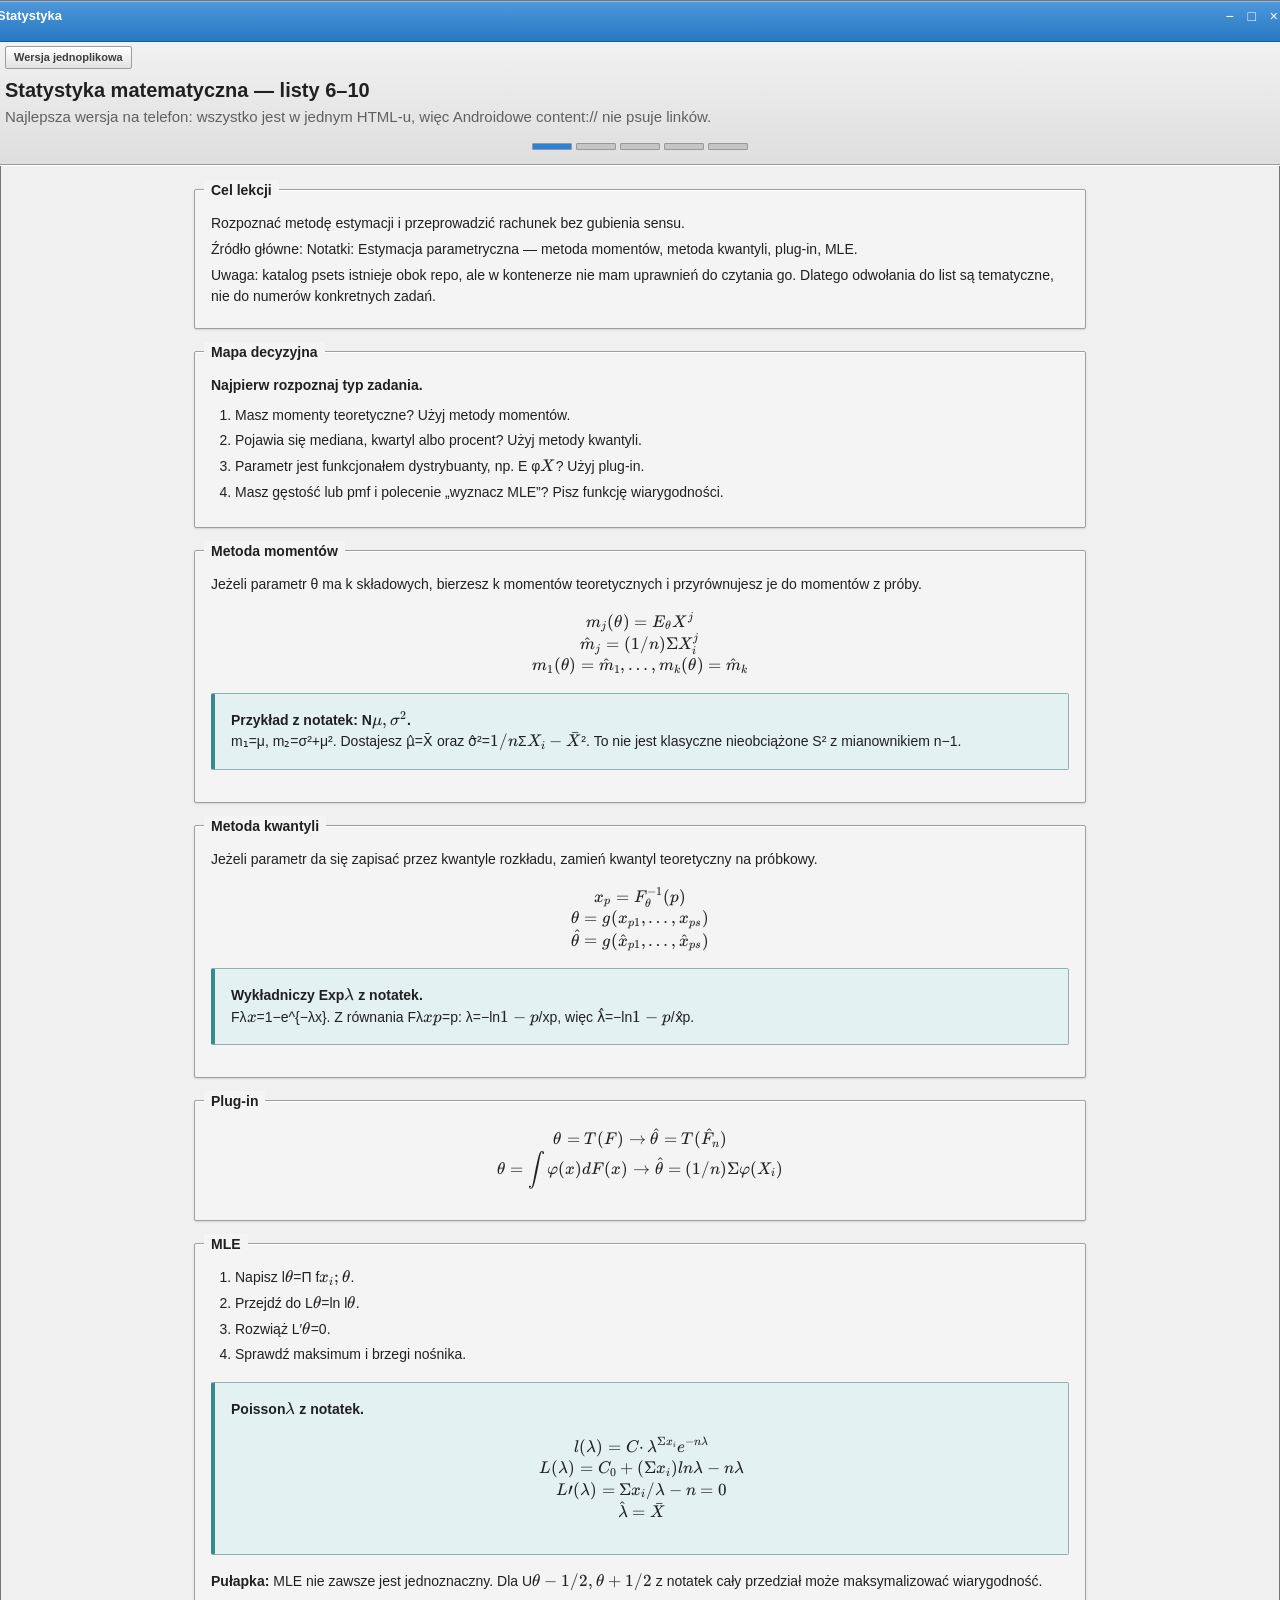
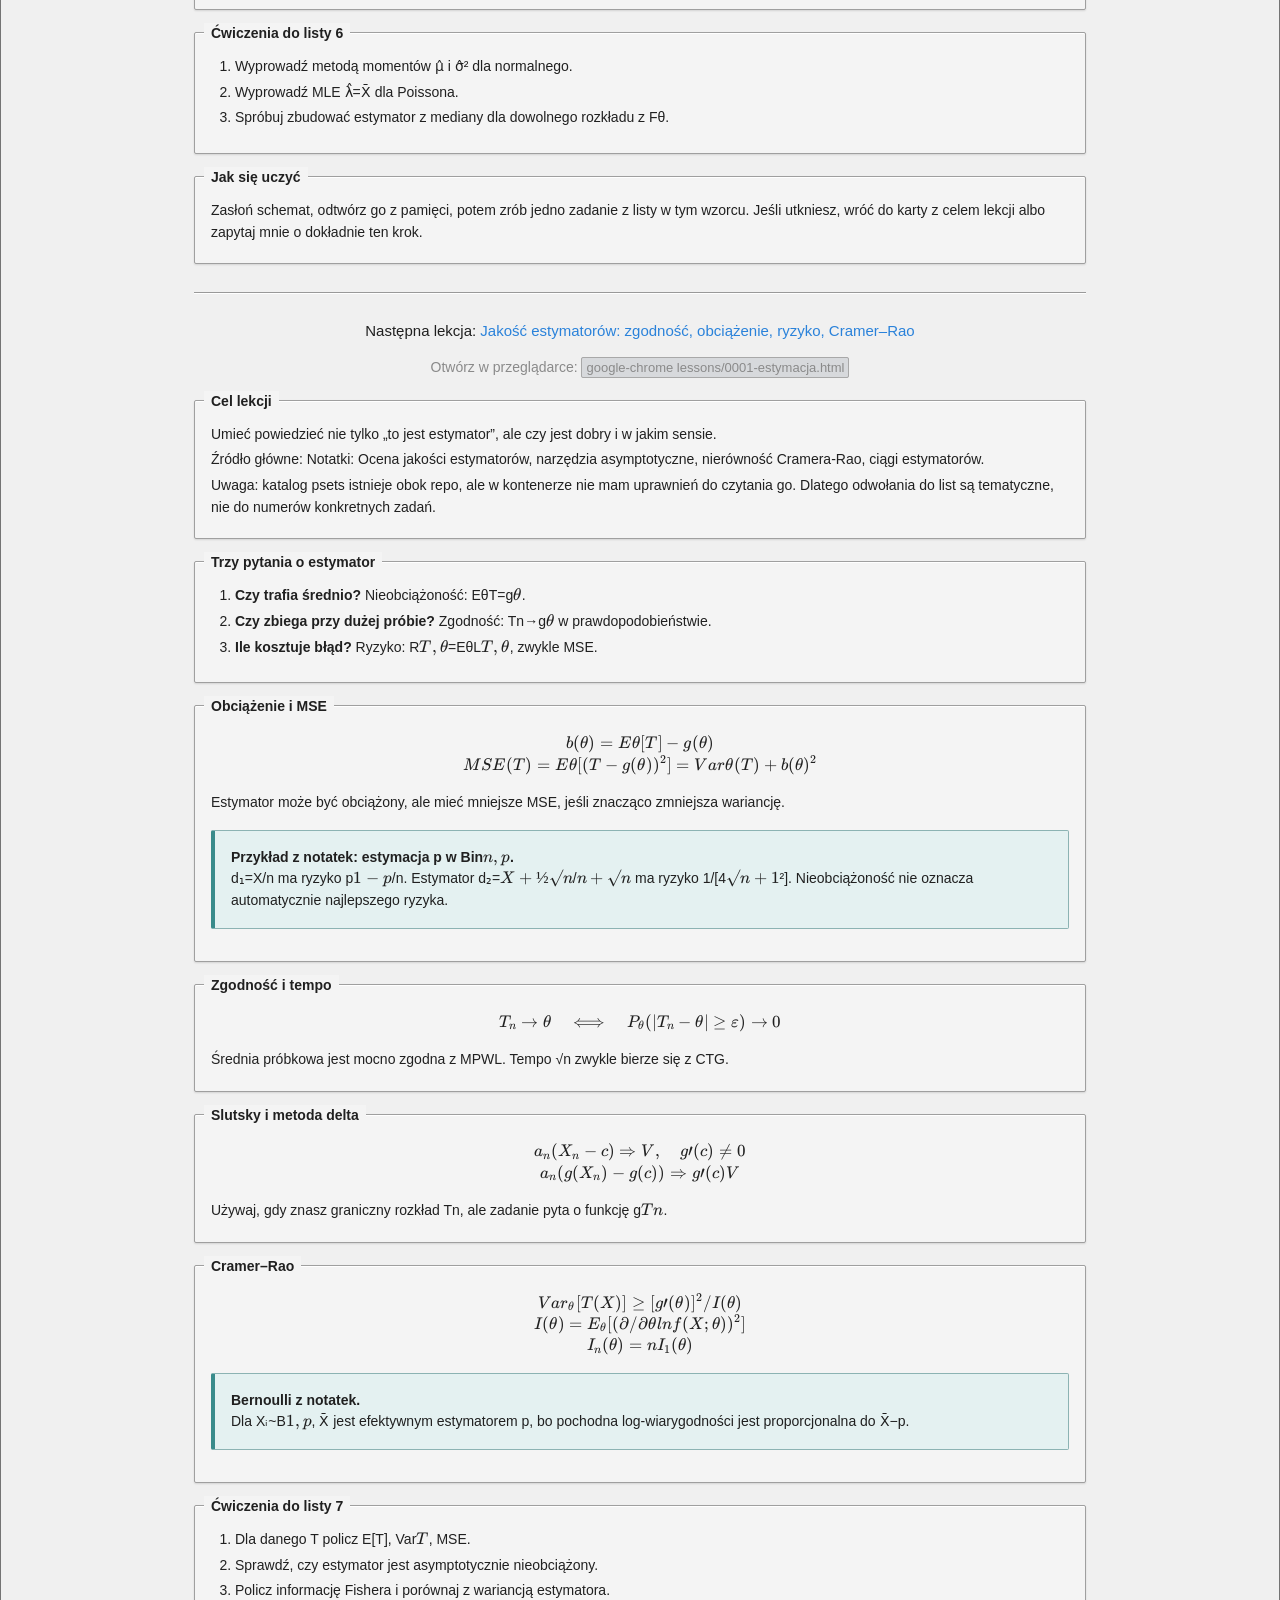
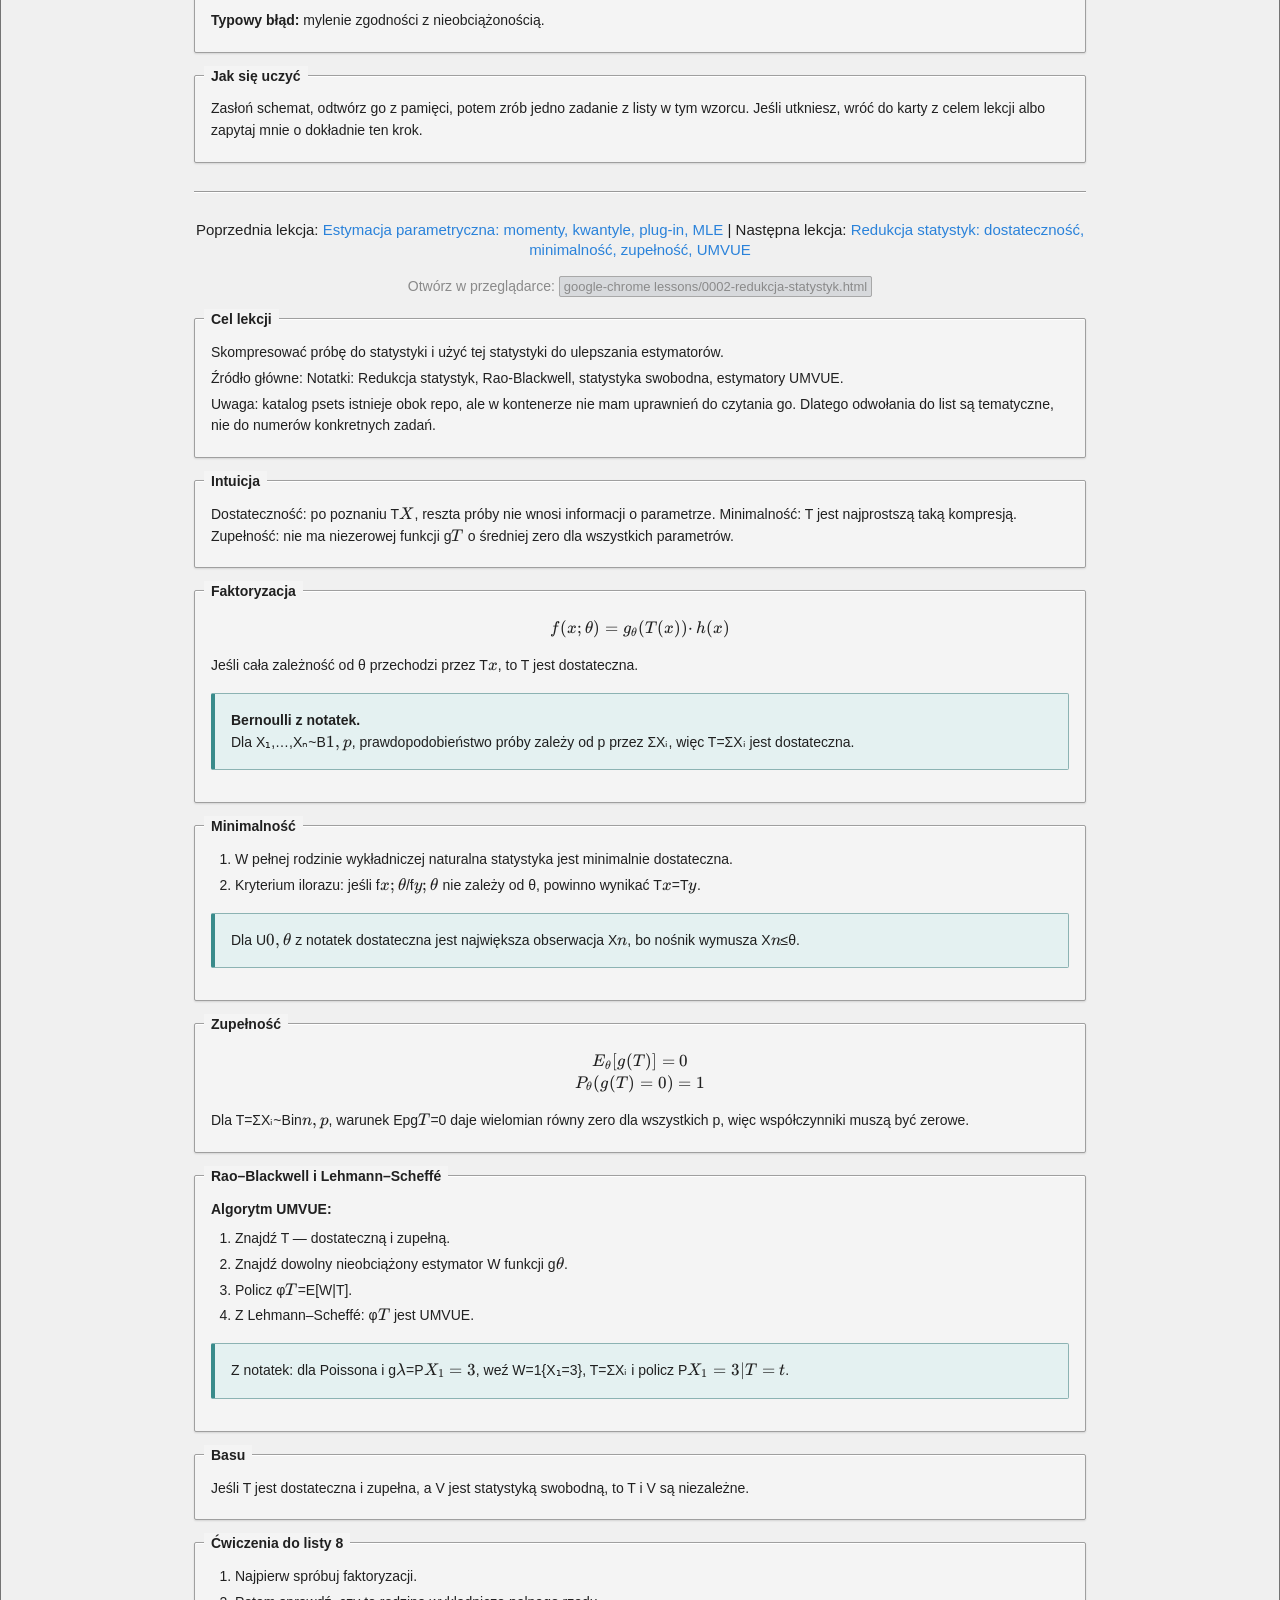
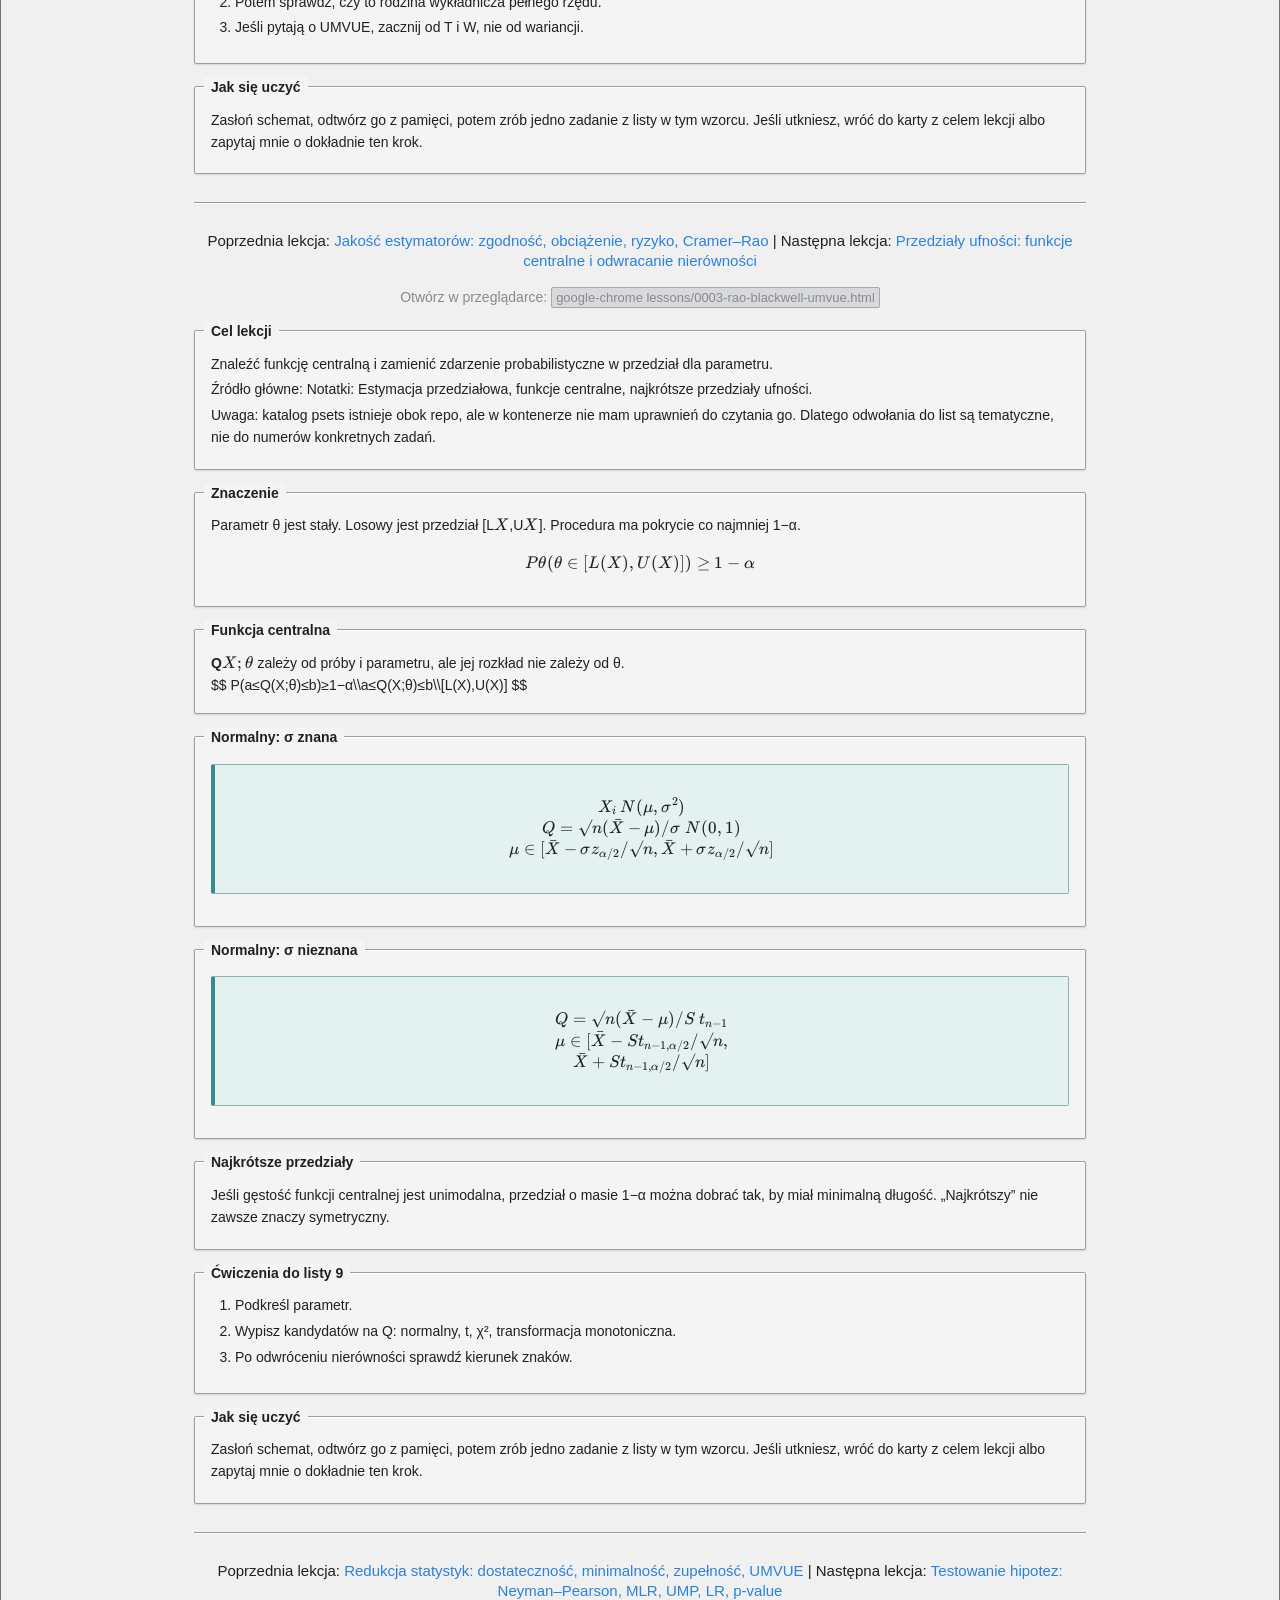
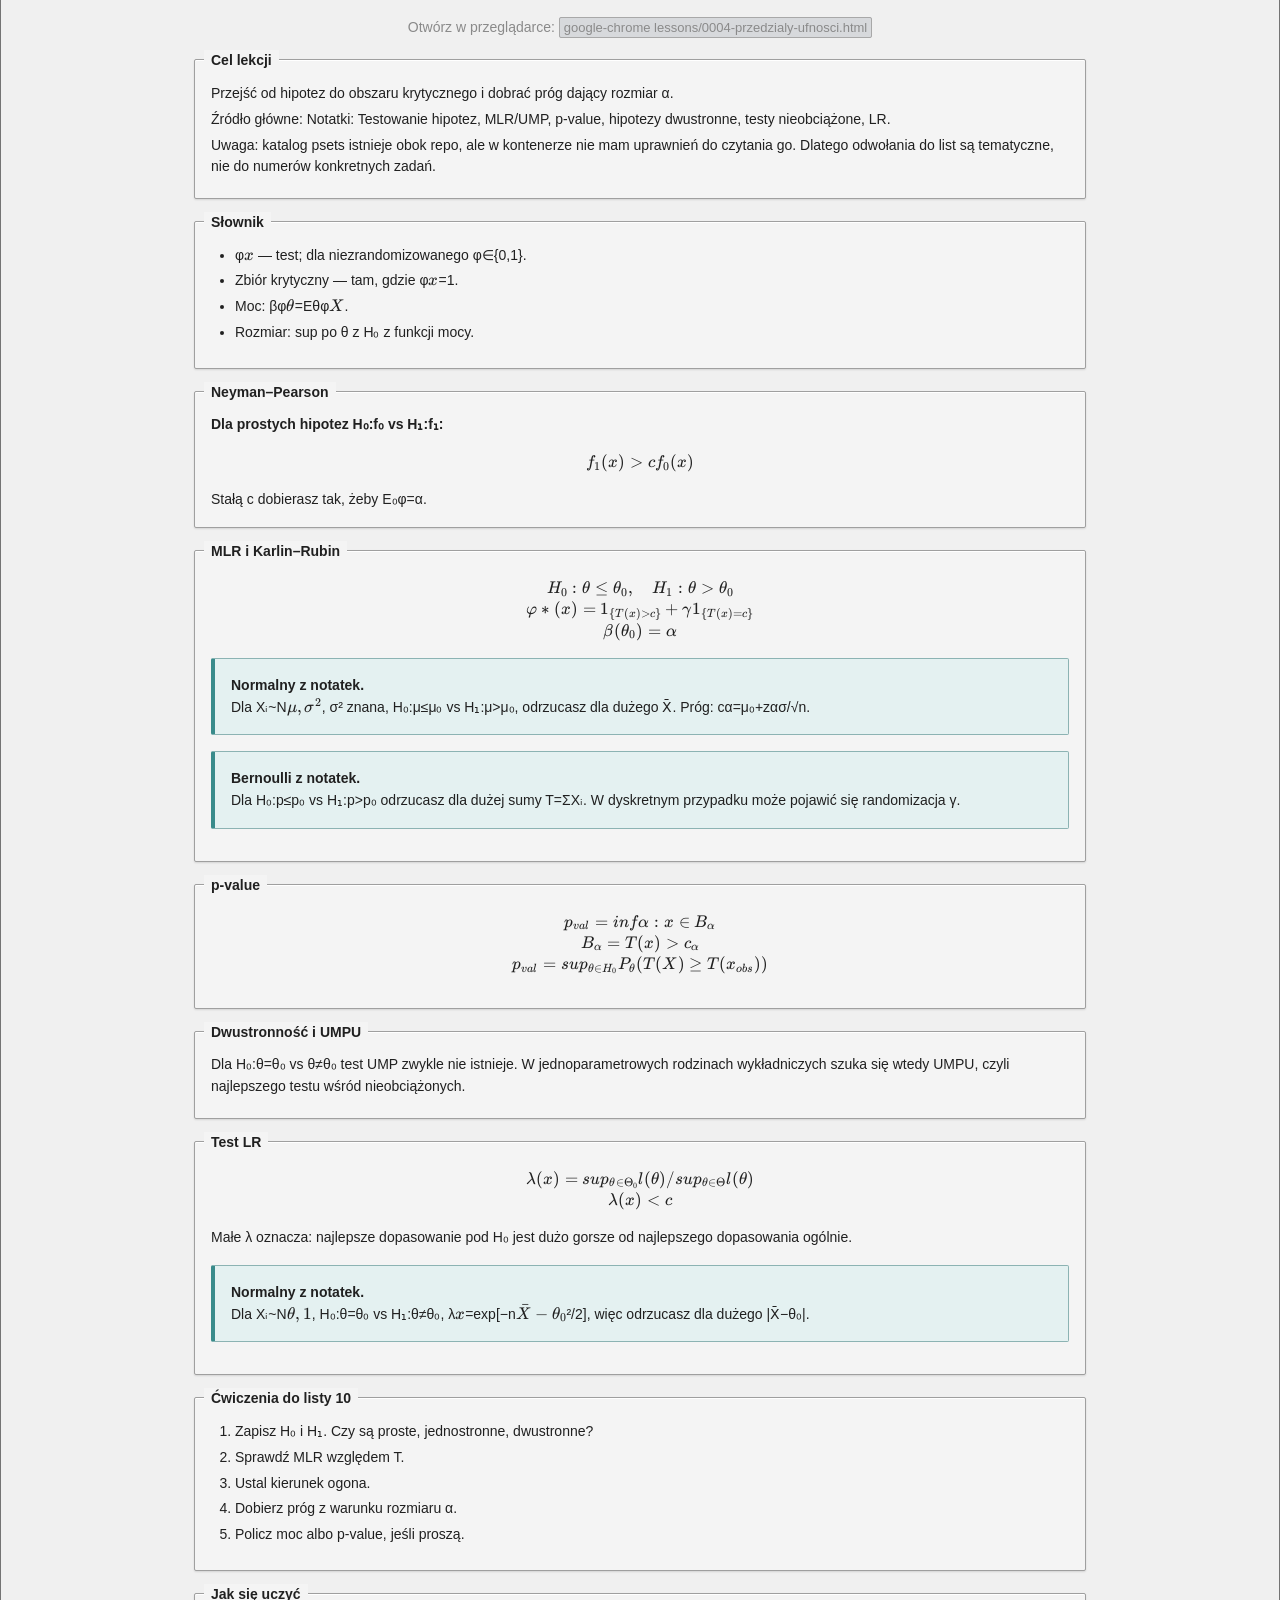
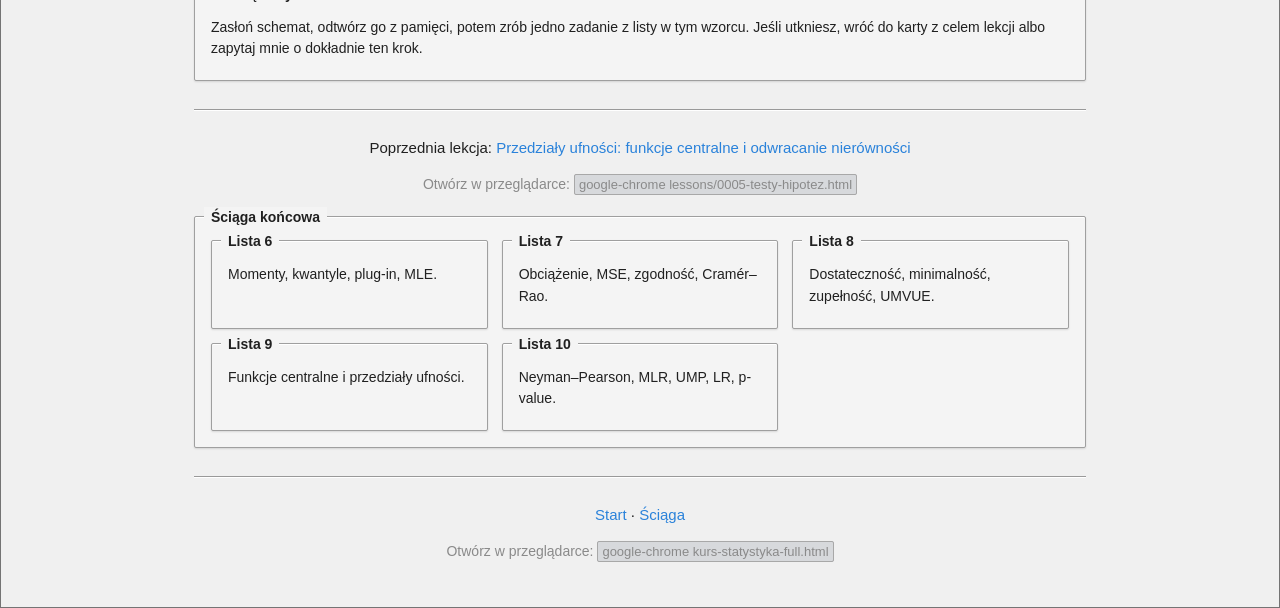
==== commit 084f702b: "Clean LaTeX display math in statystyka" ====
--- a/kurs-statystyka-full.html
+++ b/kurs-statystyka-full.html
@@ -6,6 +6,7 @@
 <title>Kurs statystyki — jedna strona</title>
 <link rel="stylesheet" href="style.css">
 <link rel="stylesheet" href="katex/katex.min.css">
+<!-- qt-parity-1887ab3-fixed-target -->
 </head>
 <body>
 <header>
@@ -21,13 +22,13 @@
 <p class="muted">Źródło główne: Notatki: Estymacja parametryczna — metoda momentów, metoda kwantyli, plug-in, MLE.</p>
 <p class="muted">Uwaga: katalog psets istnieje obok repo, ale w kontenerze nie mam uprawnień do czytania go. Dlatego odwołania do list są tematyczne, nie do numerów konkretnych zadań.</p>
 </section><section class="card"><h2>Mapa decyzyjna</h2><div class="scheme"><b>Najpierw rozpoznaj typ zadania.</b><ol><li>Masz momenty teoretyczne? Użyj metody momentów.</li><li>Pojawia się mediana, kwartyl albo procent? Użyj metody kwantyli.</li><li>Parametr jest funkcjonałem dystrybuanty, np. E φ(X)? Użyj plug-in.</li><li>Masz gęstość lub pmf i polecenie „wyznacz MLE”? Pisz funkcję wiarygodności.</li></ol></div></section><section class="card"><h2>Metoda momentów</h2><p>Jeżeli parametr θ ma k składowych, bierzesz k momentów teoretycznych i przyrównujesz je do momentów z próby.</p><div class="formula">$$
-m_j(θ) = E_θ X^j\\m̂_j = (1/n) Σ X_i^j\\Rozwiąż: m_1(θ)=m̂_1, …, m_k(θ)=m̂_k
+m_j(θ) = E_θ X^j\\m̂_j = (1/n) Σ X_i^j\\m_1(θ)=m̂_1, …, m_k(θ)=m̂_k
 $$</div><div class="example"><b>Przykład z notatek: N(μ,σ²).</b><br>m₁=μ, m₂=σ²+μ². Dostajesz μ̂=X̄ oraz σ̂²=(1/n)Σ(Xᵢ−X̄)². To nie jest klasyczne nieobciążone S² z mianownikiem n−1.</div></section><section class="card"><h2>Metoda kwantyli</h2><p>Jeżeli parametr da się zapisać przez kwantyle rozkładu, zamień kwantyl teoretyczny na próbkowy.</p><div class="formula">$$
 x_p = F_θ^{-1}(p)\\θ = g(x_{p1},…,x_{ps})\\θ̂ = g(x̂_{p1},…,x̂_{ps})
 $$</div><div class="example"><b>Wykładniczy Exp(λ) z notatek.</b><br>Fλ(x)=1−e^{−λx}. Z równania Fλ(xp)=p: λ=−ln(1−p)/xp, więc λ̂=−ln(1−p)/x̂p.</div></section><section class="card"><h2>Plug-in</h2><div class="formula">$$
-θ = T(F)  →  θ̂ = T(F̂_n)\\Jeśli θ=∫φ(x)dF(x), to θ̂=(1/n)Σφ(X_i)
+θ = T(F)  →  θ̂ = T(F̂_n)\\θ=∫φ(x)dF(x)  →  θ̂=(1/n)Σφ(X_i)
 $$</div></section><section class="card"><h2>MLE</h2><div class="scheme"><ol><li>Napisz l(θ)=Π f(xᵢ;θ).</li><li>Przejdź do L(θ)=ln l(θ).</li><li>Rozwiąż L′(θ)=0.</li><li>Sprawdź maksimum i brzegi nośnika.</li></ol></div><div class="example"><b>Poisson(λ) z notatek.</b><div class="formula">$$
-l(λ)=C·λ^{Σx_i}e^{-nλ}\\L(λ)=const+(Σx_i)lnλ−nλ\\L′(λ)=Σx_i/λ−n=0\\λ̂=X̄
+l(λ)=C·λ^{Σx_i}e^{-nλ}\\L(λ)=C_0+(Σx_i)lnλ−nλ\\L′(λ)=Σx_i/λ−n=0\\λ̂=X̄
 $$</div></div><div class="pitfall"><b>Pułapka:</b> MLE nie zawsze jest jednoznaczny. Dla U(θ−1/2,θ+1/2) z notatek cały przedział może maksymalizować wiarygodność.</div></section><section class="card"><h2>Ćwiczenia do listy 6</h2><div class="exercise"><ol><li>Wyprowadź metodą momentów μ̂ i σ̂² dla normalnego.</li><li>Wyprowadź MLE λ̂=X̄ dla Poissona.</li><li>Spróbuj zbudować estymator z mediany dla dowolnego rozkładu z Fθ.</li></ol></div></section><section class="card"><h2>Jak się uczyć</h2><p>Zasłoń schemat, odtwórz go z pamięci, potem zrób jedno zadanie z listy w tym wzorcu. Jeśli utkniesz, wróć do karty z celem lekcji albo zapytaj mnie o dokładnie ten krok.</p></section><nav class="nav">
 <p>Następna lekcja: <a href="0002-redukcja-statystyk.html">Jakość estymatorów: zgodność, obciążenie, ryzyko, Cramer–Rao</a></p>
 <p class="open-cmd">Otwórz w przeglądarce: <code>google-chrome lessons/0001-estymacja.html</code></p>
@@ -39,11 +40,11 @@
 </section><section class="card"><h2>Trzy pytania o estymator</h2><div class="scheme"><ol><li><b>Czy trafia średnio?</b> Nieobciążoność: EθT=g(θ).</li><li><b>Czy zbiega przy dużej próbie?</b> Zgodność: Tn→g(θ) w prawdopodobieństwie.</li><li><b>Ile kosztuje błąd?</b> Ryzyko: R(T,θ)=EθL(T,θ), zwykle MSE.</li></ol></div></section><section class="card"><h2>Obciążenie i MSE</h2><div class="formula">$$
 b(θ)=Eθ[T]−g(θ)\\MSE(T)=Eθ[(T−g(θ))²]=Varθ(T)+b(θ)²
 $$</div><p>Estymator może być obciążony, ale mieć mniejsze MSE, jeśli znacząco zmniejsza wariancję.</p><div class="example"><b>Przykład z notatek: estymacja p w Bin(n,p).</b><br>d₁=X/n ma ryzyko p(1−p)/n. Estymator d₂=(X+½√n)/(n+√n) ma ryzyko 1/[4(√n+1)²]. Nieobciążoność nie oznacza automatycznie najlepszego ryzyka.</div></section><section class="card"><h2>Zgodność i tempo</h2><div class="formula">$$
-T_n zgodny ⇔ dla każdego ε&gt;0:\\Pθ(|T_n−θ|≥ε)→0
+T_n \to θ\quad\Longleftrightarrow\quad P_θ(|T_n−θ|≥ε)→0
 $$</div><p>Średnia próbkowa jest mocno zgodna z MPWL. Tempo √n zwykle bierze się z CTG.</p></section><section class="card"><h2>Slutsky i metoda delta</h2><div class="formula">$$
-Jeśli a_n(X_n−c) ⇒ V oraz g′(c)≠0,\\to a_n(g(X_n)−g(c)) ⇒ g′(c)V.
+a_n(X_n−c) ⇒ V,\quad g′(c)≠0\\a_n(g(X_n)−g(c)) ⇒ g′(c)V
 $$</div><p>Używaj, gdy znasz graniczny rozkład Tn, ale zadanie pyta o funkcję g(Tn).</p></section><section class="card"><h2>Cramer–Rao</h2><div class="formula">$$
-Varθ[T(X)] ≥ [g′(θ)]² / I(θ)\\I(θ)=Eθ[(∂/∂θ ln f(X;θ))²]\\Dla próby iid: I_n(θ)=nI_1(θ)
+Var_θ[T(X)] ≥ [g′(θ)]² / I(θ)\\I(θ)=E_θ[(∂/∂θ ln f(X;θ))²]\\I_n(θ)=nI_1(θ)
 $$</div><div class="example"><b>Bernoulli z notatek.</b><br>Dla Xᵢ~B(1,p), X̄ jest efektywnym estymatorem p, bo pochodna log-wiarygodności jest proporcjonalna do X̄−p.</div></section><section class="card"><h2>Ćwiczenia do listy 7</h2><div class="exercise"><ol><li>Dla danego T policz E[T], Var(T), MSE.</li><li>Sprawdź, czy estymator jest asymptotycznie nieobciążony.</li><li>Policz informację Fishera i porównaj z wariancją estymatora.</li></ol><p><b>Typowy błąd:</b> mylenie zgodności z nieobciążonością.</p></div></section><section class="card"><h2>Jak się uczyć</h2><p>Zasłoń schemat, odtwórz go z pamięci, potem zrób jedno zadanie z listy w tym wzorcu. Jeśli utkniesz, wróć do karty z celem lekcji albo zapytaj mnie o dokładnie ten krok.</p></section><nav class="nav">
 <p>Poprzednia lekcja: <a href="0001-estymacja.html">Estymacja parametryczna: momenty, kwantyle, plug-in, MLE</a> | Następna lekcja: <a href="0003-rao-blackwell-umvue.html">Redukcja statystyk: dostateczność, minimalność, zupełność, UMVUE</a></p>
 <p class="open-cmd">Otwórz w przeglądarce: <code>google-chrome lessons/0002-redukcja-statystyk.html</code></p>
@@ -55,7 +56,7 @@
 </section><section class="card"><h2>Intuicja</h2><p>Dostateczność: po poznaniu T(X), reszta próby nie wnosi informacji o parametrze. Minimalność: T jest najprostszą taką kompresją. Zupełność: nie ma niezerowej funkcji g(T) o średniej zero dla wszystkich parametrów.</p></section><section class="card"><h2>Faktoryzacja</h2><div class="scheme"><div class="formula">$$
 f(x;θ)=g_θ(T(x))·h(x)
 $$</div>Jeśli cała zależność od θ przechodzi przez T(x), to T jest dostateczna.</div><div class="example"><b>Bernoulli z notatek.</b><br>Dla X₁,…,Xₙ~B(1,p), prawdopodobieństwo próby zależy od p przez ΣXᵢ, więc T=ΣXᵢ jest dostateczna.</div></section><section class="card"><h2>Minimalność</h2><ol><li>W pełnej rodzinie wykładniczej naturalna statystyka jest minimalnie dostateczna.</li><li>Kryterium ilorazu: jeśli f(x;θ)/f(y;θ) nie zależy od θ, powinno wynikać T(x)=T(y).</li></ol><div class="example">Dla U(0,θ) z notatek dostateczna jest największa obserwacja X(n), bo nośnik wymusza X(n)≤θ.</div></section><section class="card"><h2>Zupełność</h2><div class="formula">$$
-T zupełna ⇔ Eθ[g(T)]=0 dla każdego θ\\implikuje Pθ(g(T)=0)=1 dla każdego θ.
+E_θ[g(T)]=0\\P_θ(g(T)=0)=1
 $$</div><p>Dla T=ΣXᵢ~Bin(n,p), warunek Epg(T)=0 daje wielomian równy zero dla wszystkich p, więc współczynniki muszą być zerowe.</p></section><section class="card"><h2>Rao–Blackwell i Lehmann–Scheffé</h2><div class="scheme"><b>Algorytm UMVUE:</b><ol><li>Znajdź T — dostateczną i zupełną.</li><li>Znajdź dowolny nieobciążony estymator W funkcji g(θ).</li><li>Policz φ(T)=E[W|T].</li><li>Z Lehmann–Scheffé: φ(T) jest UMVUE.</li></ol></div><div class="example">Z notatek: dla Poissona i g(λ)=P(X₁=3), weź W=1{X₁=3}, T=ΣXᵢ i policz P(X₁=3|T=t).</div></section><section class="card"><h2>Basu</h2><p>Jeśli T jest dostateczna i zupełna, a V jest statystyką swobodną, to T i V są niezależne.</p></section><section class="card"><h2>Ćwiczenia do listy 8</h2><div class="exercise"><ol><li>Najpierw spróbuj faktoryzacji.</li><li>Potem sprawdź, czy to rodzina wykładnicza pełnego rzędu.</li><li>Jeśli pytają o UMVUE, zacznij od T i W, nie od wariancji.</li></ol></div></section><section class="card"><h2>Jak się uczyć</h2><p>Zasłoń schemat, odtwórz go z pamięci, potem zrób jedno zadanie z listy w tym wzorcu. Jeśli utkniesz, wróć do karty z celem lekcji albo zapytaj mnie o dokładnie ten krok.</p></section><nav class="nav">
 <p>Poprzednia lekcja: <a href="0002-redukcja-statystyk.html">Jakość estymatorów: zgodność, obciążenie, ryzyko, Cramer–Rao</a> | Następna lekcja: <a href="0004-przedzialy-ufnosci.html">Przedziały ufności: funkcje centralne i odwracanie nierówności</a></p>
 <p class="open-cmd">Otwórz w przeglądarce: <code>google-chrome lessons/0003-rao-blackwell-umvue.html</code></p>
@@ -67,9 +68,9 @@
 </section><section class="card"><h2>Znaczenie</h2><p>Parametr θ jest stały. Losowy jest przedział [L(X),U(X)]. Procedura ma pokrycie co najmniej 1−α.</p><div class="formula">$$
 Pθ(θ∈[L(X),U(X)]) ≥ 1−α
 $$</div></section><section class="card"><h2>Funkcja centralna</h2><div class="scheme"><b>Q(X;θ)</b> zależy od próby i parametru, ale jej rozkład nie zależy od θ.</div><div class="formula">$$
-1. Wybierz a,b: P(a≤Q(X;θ)≤b)≥1−α.\\2. Rozwiąż a≤Q(X;θ)≤b względem θ.\\3. Odczytaj [L(X),U(X)].
+P(a≤Q(X;θ)≤b)≥1−α\\a≤Q(X;θ)≤b\\[L(X),U(X)]
 $$</div></section><section class="card"><h2>Normalny: σ znana</h2><div class="example"><div class="formula">$$
-X_i~N(μ,σ²), σ znana\\Q=√n(X̄−μ)/σ ~ N(0,1)\\μ∈[X̄−σz_{α/2}/√n, X̄+σz_{α/2}/√n]
+X_i~N(μ,σ²)\\Q=√n(X̄−μ)/σ ~ N(0,1)\\μ∈[X̄−σz_{α/2}/√n, X̄+σz_{α/2}/√n]
 $$</div></div></section><section class="card"><h2>Normalny: σ nieznana</h2><div class="example"><div class="formula">$$
 Q=√n(X̄−μ)/S ~ t_{n−1}\\μ∈[X̄−S t_{n−1,α/2}/√n,\\   X̄+S t_{n−1,α/2}/√n]
 $$</div></div></section><section class="card"><h2>Najkrótsze przedziały</h2><p>Jeśli gęstość funkcji centralnej jest unimodalna, przedział o masie 1−α można dobrać tak, by miał minimalną długość. „Najkrótszy” nie zawsze znaczy symetryczny.</p></section><section class="card"><h2>Ćwiczenia do listy 9</h2><div class="exercise"><ol><li>Podkreśl parametr.</li><li>Wypisz kandydatów na Q: normalny, t, χ², transformacja monotoniczna.</li><li>Po odwróceniu nierówności sprawdź kierunek znaków.</li></ol></div></section><section class="card"><h2>Jak się uczyć</h2><p>Zasłoń schemat, odtwórz go z pamięci, potem zrób jedno zadanie z listy w tym wzorcu. Jeśli utkniesz, wróć do karty z celem lekcji albo zapytaj mnie o dokładnie ten krok.</p></section><nav class="nav">
@@ -81,13 +82,13 @@
 <p class="muted">Źródło główne: Notatki: Testowanie hipotez, MLR/UMP, p-value, hipotezy dwustronne, testy nieobciążone, LR.</p>
 <p class="muted">Uwaga: katalog psets istnieje obok repo, ale w kontenerze nie mam uprawnień do czytania go. Dlatego odwołania do list są tematyczne, nie do numerów konkretnych zadań.</p>
 </section><section class="card"><h2>Słownik</h2><ul><li>φ(x) — test; dla niezrandomizowanego φ∈{0,1}.</li><li>Zbiór krytyczny — tam, gdzie φ(x)=1.</li><li>Moc: βφ(θ)=Eθφ(X).</li><li>Rozmiar: sup po θ z H₀ z funkcji mocy.</li></ul></section><section class="card"><h2>Neyman–Pearson</h2><div class="scheme"><b>Dla prostych hipotez H₀:f₀ vs H₁:f₁:</b><div class="formula">$$
-odrzucaj H₀, gdy f₁(x) > c f₀(x)
+f₁(x) > c f₀(x)
 $$</div>Stałą c dobierasz tak, żeby E₀φ=α.</div></section><section class="card"><h2>MLR i Karlin–Rubin</h2><div class="formula">$$
-H₀: θ≤θ₀ vs H₁: θ&gt;θ₀\\φ*(x)=1 gdy T(x)&gt;c,\\φ*(x)=γ gdy T(x)=c,\\φ*(x)=0 gdy T(x)&lt;c.\\Dobierz c,γ z β(θ₀)=α.
+H₀: θ≤θ₀,\quad H₁: θ&gt;θ₀\\φ*(x)=1_{\{T(x)&gt;c\}}+γ1_{\{T(x)=c\}}\\β(θ₀)=α
 $$</div><div class="example"><b>Normalny z notatek.</b><br>Dla Xᵢ~N(μ,σ²), σ² znana, H₀:μ≤μ₀ vs H₁:μ&gt;μ₀, odrzucasz dla dużego X̄. Próg: cα=μ₀+zασ/√n.</div><div class="example"><b>Bernoulli z notatek.</b><br>Dla H₀:p≤p₀ vs H₁:p&gt;p₀ odrzucasz dla dużej sumy T=ΣXᵢ. W dyskretnym przypadku może pojawić się randomizacja γ.</div></section><section class="card"><h2>p-value</h2><div class="formula">$$
-p-value = inf { α : x∈B_α }\\Dla B_α={T(x)&gt;c_α}:\\p-value = sup_{θ∈H₀} Pθ(T(X)≥T(x_obs))
+p_{val}=inf { α : x∈B_α }\\B_α={T(x)&gt;c_α}\\p_{val}=sup_{θ∈H₀} P_θ(T(X)≥T(x_{obs}))
 $$</div></section><section class="card"><h2>Dwustronność i UMPU</h2><p>Dla H₀:θ=θ₀ vs θ≠θ₀ test UMP zwykle nie istnieje. W jednoparametrowych rodzinach wykładniczych szuka się wtedy UMPU, czyli najlepszego testu wśród nieobciążonych.</p></section><section class="card"><h2>Test LR</h2><div class="scheme"><div class="formula">$$
-λ(x)= sup_{θ∈Θ₀} l(θ) / sup_{θ∈Θ} l(θ)\\Odrzucaj H₀, gdy λ(x)&lt;c.
+λ(x)= sup_{θ∈Θ₀} l(θ) / sup_{θ∈Θ} l(θ)\\λ(x)&lt;c
 $$</div>Małe λ oznacza: najlepsze dopasowanie pod H₀ jest dużo gorsze od najlepszego dopasowania ogólnie.</div><div class="example"><b>Normalny z notatek.</b><br>Dla Xᵢ~N(θ,1), H₀:θ=θ₀ vs H₁:θ≠θ₀, λ(x)=exp[−n(X̄−θ₀)²/2], więc odrzucasz dla dużego |X̄−θ₀|.</div></section><section class="card"><h2>Ćwiczenia do listy 10</h2><div class="exercise"><ol><li>Zapisz H₀ i H₁. Czy są proste, jednostronne, dwustronne?</li><li>Sprawdź MLR względem T.</li><li>Ustal kierunek ogona.</li><li>Dobierz próg z warunku rozmiaru α.</li><li>Policz moc albo p-value, jeśli proszą.</li></ol></div></section><section class="card"><h2>Jak się uczyć</h2><p>Zasłoń schemat, odtwórz go z pamięci, potem zrób jedno zadanie z listy w tym wzorcu. Jeśli utkniesz, wróć do karty z celem lekcji albo zapytaj mnie o dokładnie ten krok.</p></section><nav class="nav">
 <p>Poprzednia lekcja: <a href="0004-przedzialy-ufnosci.html">Przedziały ufności: funkcje centralne i odwracanie nierówności</a></p>
 <p class="open-cmd">Otwórz w przeglądarce: <code>google-chrome lessons/0005-testy-hipotez.html</code></p>
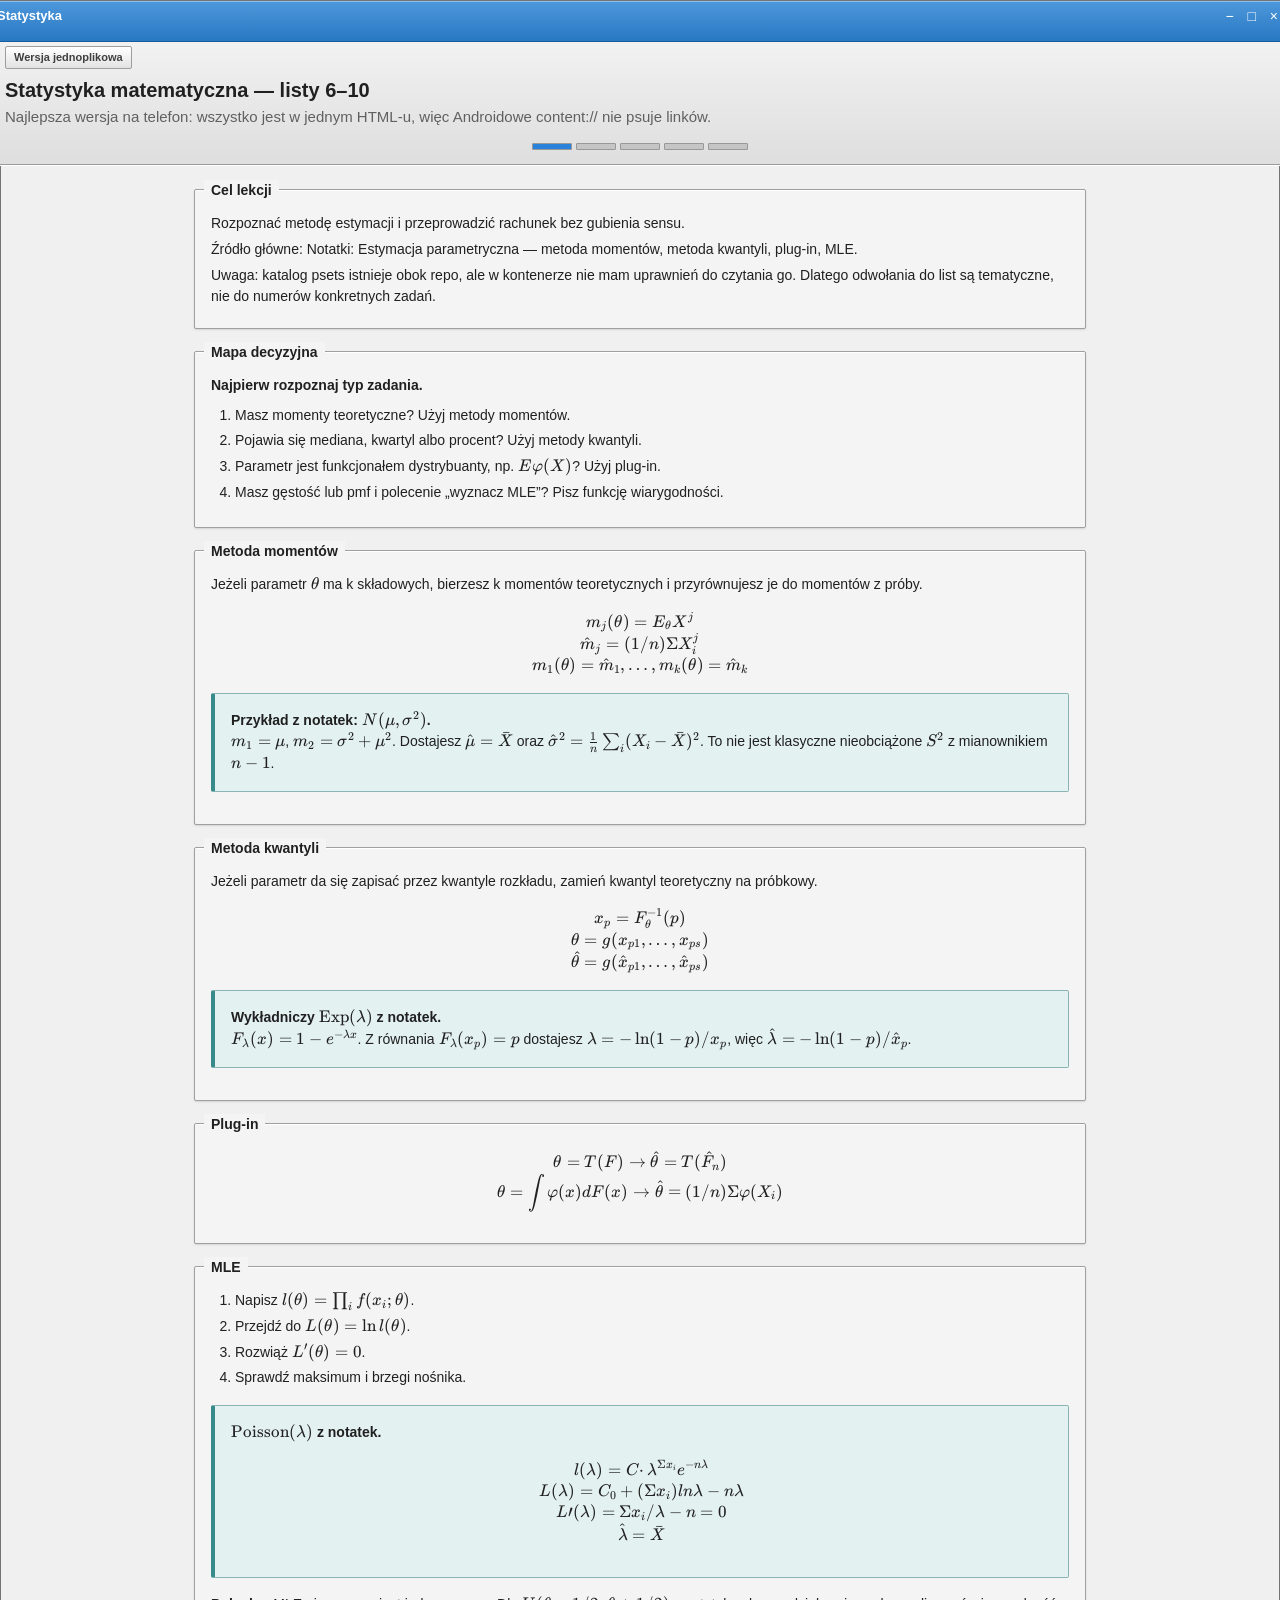
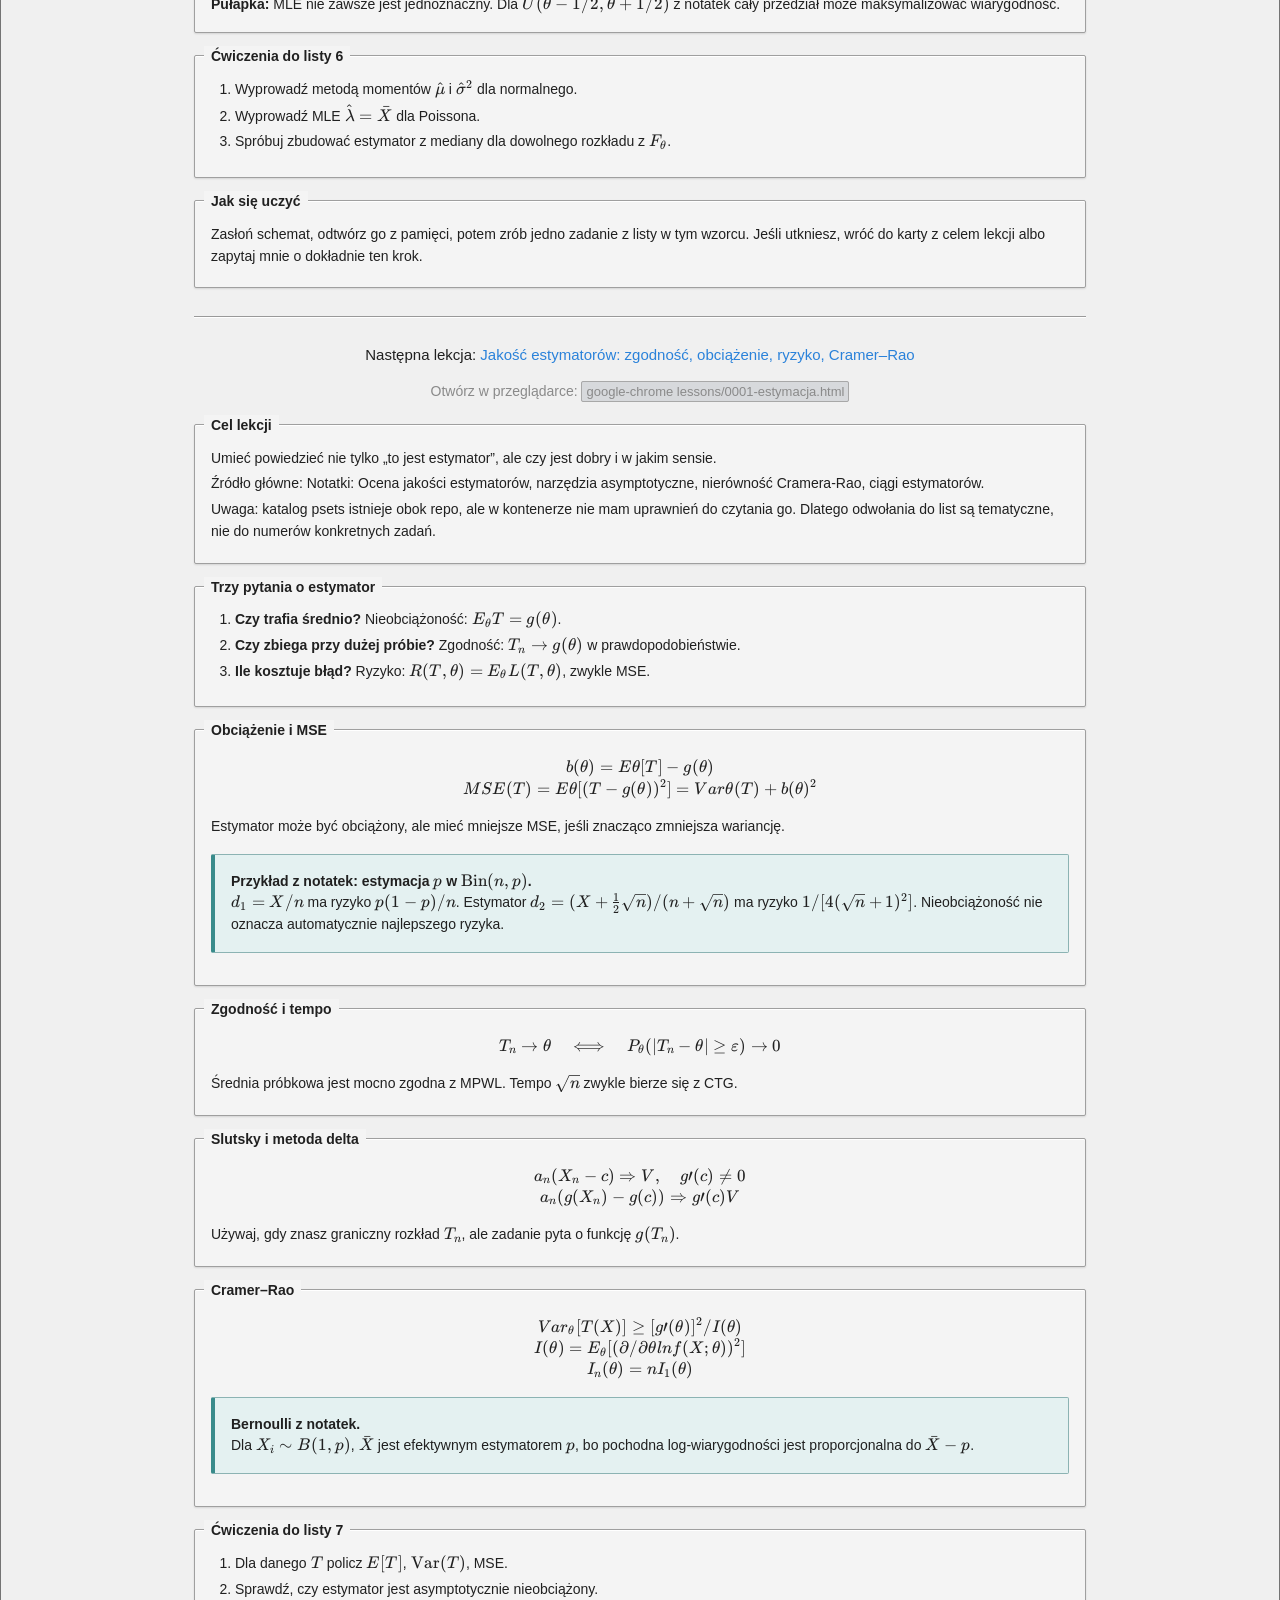
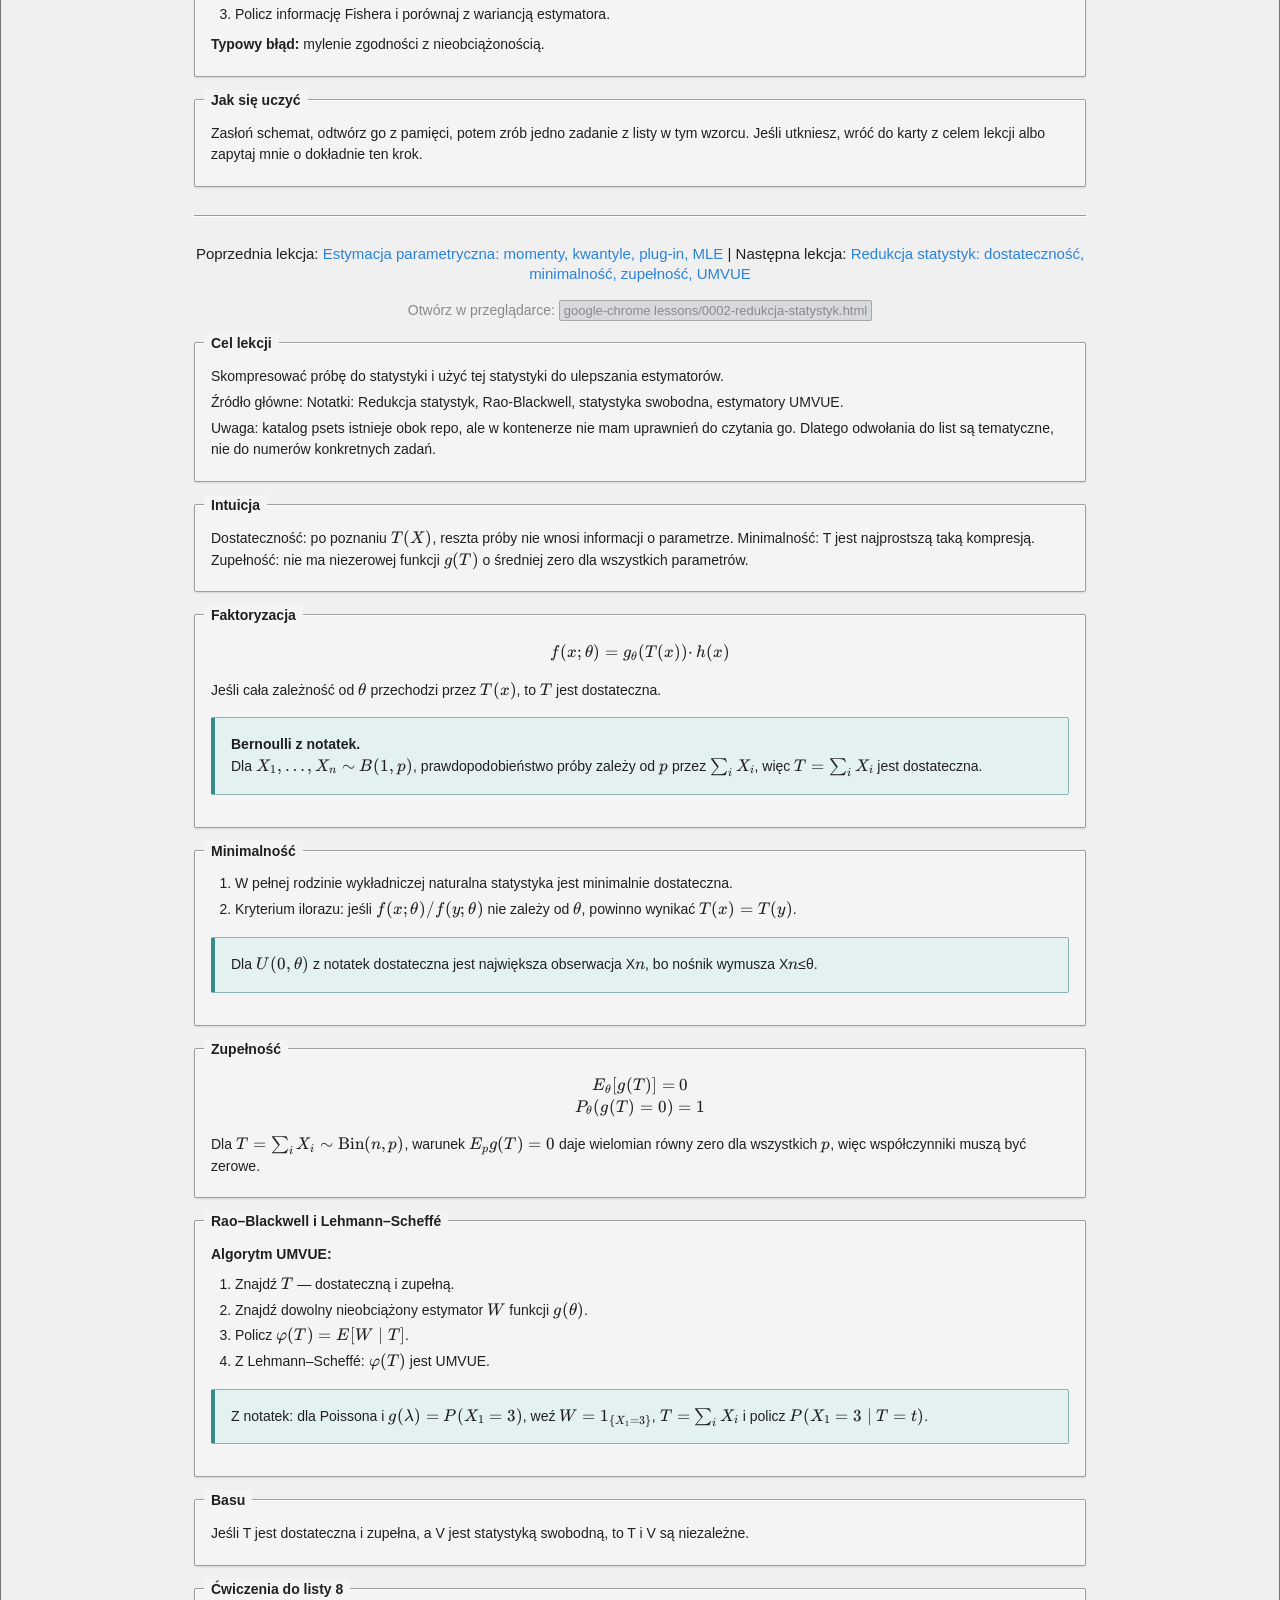
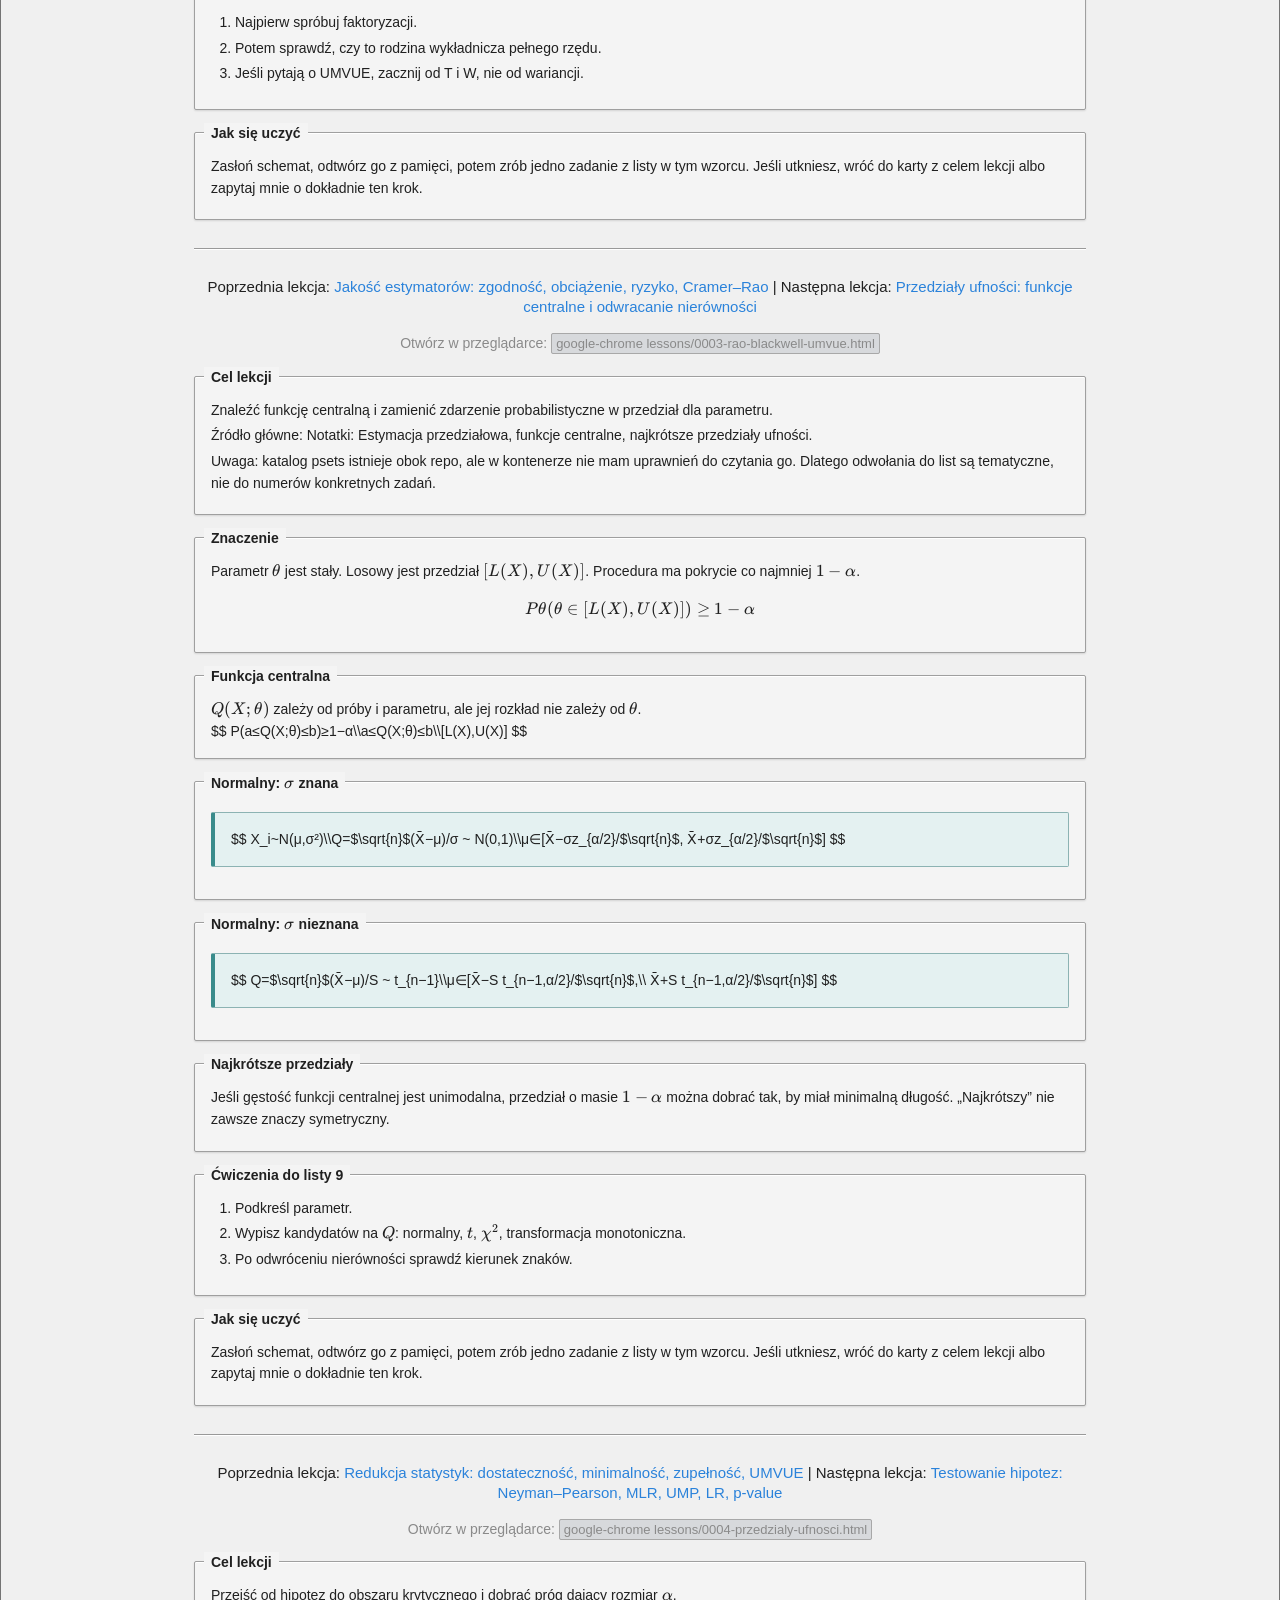
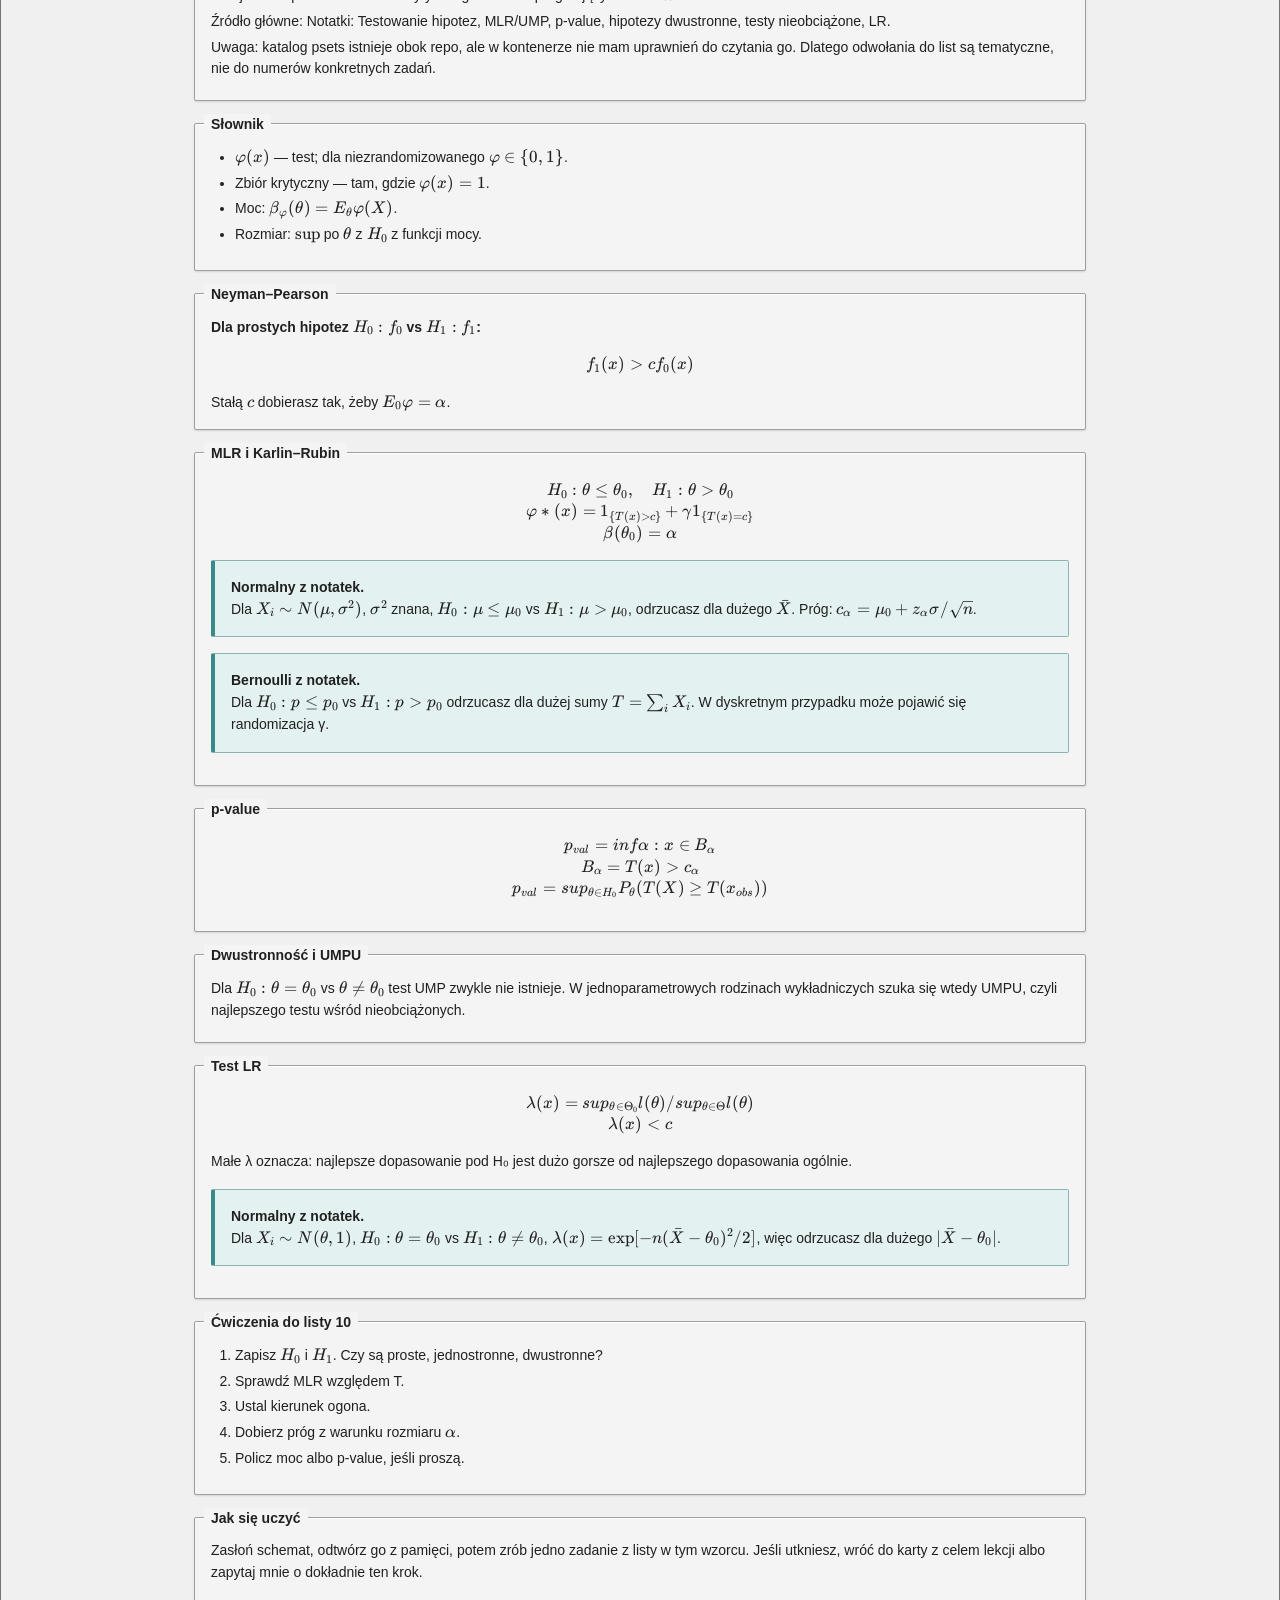
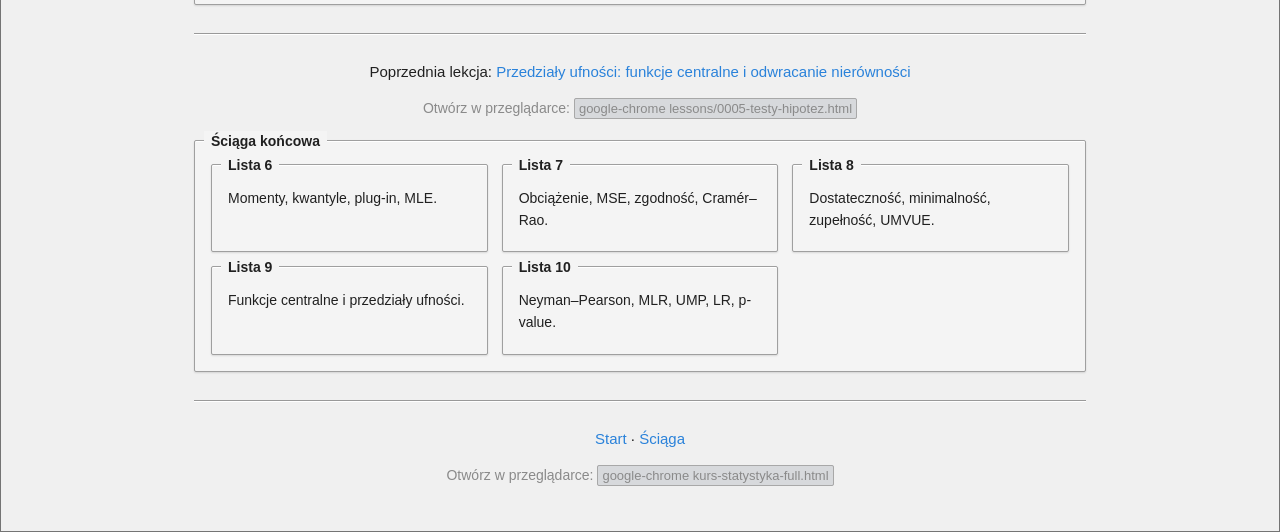
==== commit 8d73a8a2: "Render inline formulas with KaTeX" ====
--- a/kurs-statystyka-full.html
+++ b/kurs-statystyka-full.html
@@ -21,15 +21,15 @@
 <p>Rozpoznać metodę estymacji i przeprowadzić rachunek bez gubienia sensu.</p>
 <p class="muted">Źródło główne: Notatki: Estymacja parametryczna — metoda momentów, metoda kwantyli, plug-in, MLE.</p>
 <p class="muted">Uwaga: katalog psets istnieje obok repo, ale w kontenerze nie mam uprawnień do czytania go. Dlatego odwołania do list są tematyczne, nie do numerów konkretnych zadań.</p>
-</section><section class="card"><h2>Mapa decyzyjna</h2><div class="scheme"><b>Najpierw rozpoznaj typ zadania.</b><ol><li>Masz momenty teoretyczne? Użyj metody momentów.</li><li>Pojawia się mediana, kwartyl albo procent? Użyj metody kwantyli.</li><li>Parametr jest funkcjonałem dystrybuanty, np. E φ(X)? Użyj plug-in.</li><li>Masz gęstość lub pmf i polecenie „wyznacz MLE”? Pisz funkcję wiarygodności.</li></ol></div></section><section class="card"><h2>Metoda momentów</h2><p>Jeżeli parametr θ ma k składowych, bierzesz k momentów teoretycznych i przyrównujesz je do momentów z próby.</p><div class="formula">$$
+</section><section class="card"><h2>Mapa decyzyjna</h2><div class="scheme"><b>Najpierw rozpoznaj typ zadania.</b><ol><li>Masz momenty teoretyczne? Użyj metody momentów.</li><li>Pojawia się mediana, kwartyl albo procent? Użyj metody kwantyli.</li><li>Parametr jest funkcjonałem dystrybuanty, np. $E\varphi(X)$? Użyj plug-in.</li><li>Masz gęstość lub pmf i polecenie „wyznacz MLE”? Pisz funkcję wiarygodności.</li></ol></div></section><section class="card"><h2>Metoda momentów</h2><p>Jeżeli parametr $\theta$ ma k składowych, bierzesz k momentów teoretycznych i przyrównujesz je do momentów z próby.</p><div class="formula">$$
 m_j(θ) = E_θ X^j\\m̂_j = (1/n) Σ X_i^j\\m_1(θ)=m̂_1, …, m_k(θ)=m̂_k
-$$</div><div class="example"><b>Przykład z notatek: N(μ,σ²).</b><br>m₁=μ, m₂=σ²+μ². Dostajesz μ̂=X̄ oraz σ̂²=(1/n)Σ(Xᵢ−X̄)². To nie jest klasyczne nieobciążone S² z mianownikiem n−1.</div></section><section class="card"><h2>Metoda kwantyli</h2><p>Jeżeli parametr da się zapisać przez kwantyle rozkładu, zamień kwantyl teoretyczny na próbkowy.</p><div class="formula">$$
+$$</div><div class="example"><b>Przykład z notatek: $N(\mu,\sigma^2)$.</b><br>$m_1=\mu$, $m_2=\sigma^2+\mu^2$. Dostajesz $\hat\mu=\bar X$ oraz $\hat\sigma^2=\frac{1}{n}\sum_i (X_i-\bar X)^2$. To nie jest klasyczne nieobciążone $S^2$ z mianownikiem $n-1$.</div></section><section class="card"><h2>Metoda kwantyli</h2><p>Jeżeli parametr da się zapisać przez kwantyle rozkładu, zamień kwantyl teoretyczny na próbkowy.</p><div class="formula">$$
 x_p = F_θ^{-1}(p)\\θ = g(x_{p1},…,x_{ps})\\θ̂ = g(x̂_{p1},…,x̂_{ps})
-$$</div><div class="example"><b>Wykładniczy Exp(λ) z notatek.</b><br>Fλ(x)=1−e^{−λx}. Z równania Fλ(xp)=p: λ=−ln(1−p)/xp, więc λ̂=−ln(1−p)/x̂p.</div></section><section class="card"><h2>Plug-in</h2><div class="formula">$$
+$$</div><div class="example"><b>Wykładniczy $\operatorname{Exp}(\lambda)$ z notatek.</b><br>$F_\lambda(x)=1-e^{-\lambda x}$. Z równania $F_\lambda(x_p)=p$ dostajesz $\lambda=-\ln(1-p)/x_p$, więc $\hat\lambda=-\ln(1-p)/\hat x_p$.</div></section><section class="card"><h2>Plug-in</h2><div class="formula">$$
 θ = T(F)  →  θ̂ = T(F̂_n)\\θ=∫φ(x)dF(x)  →  θ̂=(1/n)Σφ(X_i)
-$$</div></section><section class="card"><h2>MLE</h2><div class="scheme"><ol><li>Napisz l(θ)=Π f(xᵢ;θ).</li><li>Przejdź do L(θ)=ln l(θ).</li><li>Rozwiąż L′(θ)=0.</li><li>Sprawdź maksimum i brzegi nośnika.</li></ol></div><div class="example"><b>Poisson(λ) z notatek.</b><div class="formula">$$
+$$</div></section><section class="card"><h2>MLE</h2><div class="scheme"><ol><li>Napisz $l(\theta)=\prod_i f(x_i;\theta)$.</li><li>Przejdź do $L(\theta)=\ln l(\theta)$.</li><li>Rozwiąż $L'(\theta)=0$.</li><li>Sprawdź maksimum i brzegi nośnika.</li></ol></div><div class="example"><b>$\operatorname{Poisson}(\lambda)$ z notatek.</b><div class="formula">$$
 l(λ)=C·λ^{Σx_i}e^{-nλ}\\L(λ)=C_0+(Σx_i)lnλ−nλ\\L′(λ)=Σx_i/λ−n=0\\λ̂=X̄
-$$</div></div><div class="pitfall"><b>Pułapka:</b> MLE nie zawsze jest jednoznaczny. Dla U(θ−1/2,θ+1/2) z notatek cały przedział może maksymalizować wiarygodność.</div></section><section class="card"><h2>Ćwiczenia do listy 6</h2><div class="exercise"><ol><li>Wyprowadź metodą momentów μ̂ i σ̂² dla normalnego.</li><li>Wyprowadź MLE λ̂=X̄ dla Poissona.</li><li>Spróbuj zbudować estymator z mediany dla dowolnego rozkładu z Fθ.</li></ol></div></section><section class="card"><h2>Jak się uczyć</h2><p>Zasłoń schemat, odtwórz go z pamięci, potem zrób jedno zadanie z listy w tym wzorcu. Jeśli utkniesz, wróć do karty z celem lekcji albo zapytaj mnie o dokładnie ten krok.</p></section><nav class="nav">
+$$</div></div><div class="pitfall"><b>Pułapka:</b> MLE nie zawsze jest jednoznaczny. Dla $U(\theta-1/2,\theta+1/2)$ z notatek cały przedział może maksymalizować wiarygodność.</div></section><section class="card"><h2>Ćwiczenia do listy 6</h2><div class="exercise"><ol><li>Wyprowadź metodą momentów $\hat\mu$ i $\hat\sigma^2$ dla normalnego.</li><li>Wyprowadź MLE $\hat\lambda=\bar X$ dla Poissona.</li><li>Spróbuj zbudować estymator z mediany dla dowolnego rozkładu z $F_\theta$.</li></ol></div></section><section class="card"><h2>Jak się uczyć</h2><p>Zasłoń schemat, odtwórz go z pamięci, potem zrób jedno zadanie z listy w tym wzorcu. Jeśli utkniesz, wróć do karty z celem lekcji albo zapytaj mnie o dokładnie ten krok.</p></section><nav class="nav">
 <p>Następna lekcja: <a href="0002-redukcja-statystyk.html">Jakość estymatorów: zgodność, obciążenie, ryzyko, Cramer–Rao</a></p>
 <p class="open-cmd">Otwórz w przeglądarce: <code>google-chrome lessons/0001-estymacja.html</code></p>
 </nav></section><section id="l2"><section class="card">
@@ -37,15 +37,15 @@
 <p>Umieć powiedzieć nie tylko „to jest estymator”, ale czy jest dobry i w jakim sensie.</p>
 <p class="muted">Źródło główne: Notatki: Ocena jakości estymatorów, narzędzia asymptotyczne, nierówność Cramera-Rao, ciągi estymatorów.</p>
 <p class="muted">Uwaga: katalog psets istnieje obok repo, ale w kontenerze nie mam uprawnień do czytania go. Dlatego odwołania do list są tematyczne, nie do numerów konkretnych zadań.</p>
-</section><section class="card"><h2>Trzy pytania o estymator</h2><div class="scheme"><ol><li><b>Czy trafia średnio?</b> Nieobciążoność: EθT=g(θ).</li><li><b>Czy zbiega przy dużej próbie?</b> Zgodność: Tn→g(θ) w prawdopodobieństwie.</li><li><b>Ile kosztuje błąd?</b> Ryzyko: R(T,θ)=EθL(T,θ), zwykle MSE.</li></ol></div></section><section class="card"><h2>Obciążenie i MSE</h2><div class="formula">$$
+</section><section class="card"><h2>Trzy pytania o estymator</h2><div class="scheme"><ol><li><b>Czy trafia średnio?</b> Nieobciążoność: $E_\theta T=g(\theta)$.</li><li><b>Czy zbiega przy dużej próbie?</b> Zgodność: $T_n\to g(\theta)$ w prawdopodobieństwie.</li><li><b>Ile kosztuje błąd?</b> Ryzyko: $R(T,\theta)=E_\theta L(T,\theta)$, zwykle MSE.</li></ol></div></section><section class="card"><h2>Obciążenie i MSE</h2><div class="formula">$$
 b(θ)=Eθ[T]−g(θ)\\MSE(T)=Eθ[(T−g(θ))²]=Varθ(T)+b(θ)²
-$$</div><p>Estymator może być obciążony, ale mieć mniejsze MSE, jeśli znacząco zmniejsza wariancję.</p><div class="example"><b>Przykład z notatek: estymacja p w Bin(n,p).</b><br>d₁=X/n ma ryzyko p(1−p)/n. Estymator d₂=(X+½√n)/(n+√n) ma ryzyko 1/[4(√n+1)²]. Nieobciążoność nie oznacza automatycznie najlepszego ryzyka.</div></section><section class="card"><h2>Zgodność i tempo</h2><div class="formula">$$
+$$</div><p>Estymator może być obciążony, ale mieć mniejsze MSE, jeśli znacząco zmniejsza wariancję.</p><div class="example"><b>Przykład z notatek: estymacja $p$ w $\operatorname{Bin}(n,p)$.</b><br>$d_1=X/n$ ma ryzyko $p(1-p)/n$. Estymator $d_2=(X+\frac{1}{2}\sqrt{n})/(n+\sqrt{n})$ ma ryzyko $1/[4(\sqrt{n}+1)^2]$. Nieobciążoność nie oznacza automatycznie najlepszego ryzyka.</div></section><section class="card"><h2>Zgodność i tempo</h2><div class="formula">$$
 T_n \to θ\quad\Longleftrightarrow\quad P_θ(|T_n−θ|≥ε)→0
-$$</div><p>Średnia próbkowa jest mocno zgodna z MPWL. Tempo √n zwykle bierze się z CTG.</p></section><section class="card"><h2>Slutsky i metoda delta</h2><div class="formula">$$
+$$</div><p>Średnia próbkowa jest mocno zgodna z MPWL. Tempo $\sqrt{n}$ zwykle bierze się z CTG.</p></section><section class="card"><h2>Slutsky i metoda delta</h2><div class="formula">$$
 a_n(X_n−c) ⇒ V,\quad g′(c)≠0\\a_n(g(X_n)−g(c)) ⇒ g′(c)V
-$$</div><p>Używaj, gdy znasz graniczny rozkład Tn, ale zadanie pyta o funkcję g(Tn).</p></section><section class="card"><h2>Cramer–Rao</h2><div class="formula">$$
+$$</div><p>Używaj, gdy znasz graniczny rozkład $T_n$, ale zadanie pyta o funkcję $g(T_n)$.</p></section><section class="card"><h2>Cramer–Rao</h2><div class="formula">$$
 Var_θ[T(X)] ≥ [g′(θ)]² / I(θ)\\I(θ)=E_θ[(∂/∂θ ln f(X;θ))²]\\I_n(θ)=nI_1(θ)
-$$</div><div class="example"><b>Bernoulli z notatek.</b><br>Dla Xᵢ~B(1,p), X̄ jest efektywnym estymatorem p, bo pochodna log-wiarygodności jest proporcjonalna do X̄−p.</div></section><section class="card"><h2>Ćwiczenia do listy 7</h2><div class="exercise"><ol><li>Dla danego T policz E[T], Var(T), MSE.</li><li>Sprawdź, czy estymator jest asymptotycznie nieobciążony.</li><li>Policz informację Fishera i porównaj z wariancją estymatora.</li></ol><p><b>Typowy błąd:</b> mylenie zgodności z nieobciążonością.</p></div></section><section class="card"><h2>Jak się uczyć</h2><p>Zasłoń schemat, odtwórz go z pamięci, potem zrób jedno zadanie z listy w tym wzorcu. Jeśli utkniesz, wróć do karty z celem lekcji albo zapytaj mnie o dokładnie ten krok.</p></section><nav class="nav">
+$$</div><div class="example"><b>Bernoulli z notatek.</b><br>Dla $X_i\sim B(1,p)$, $\bar X$ jest efektywnym estymatorem $p$, bo pochodna log-wiarygodności jest proporcjonalna do $\bar X-p$.</div></section><section class="card"><h2>Ćwiczenia do listy 7</h2><div class="exercise"><ol><li>Dla danego $T$ policz $E[T]$, $\operatorname{Var}(T)$, MSE.</li><li>Sprawdź, czy estymator jest asymptotycznie nieobciążony.</li><li>Policz informację Fishera i porównaj z wariancją estymatora.</li></ol><p><b>Typowy błąd:</b> mylenie zgodności z nieobciążonością.</p></div></section><section class="card"><h2>Jak się uczyć</h2><p>Zasłoń schemat, odtwórz go z pamięci, potem zrób jedno zadanie z listy w tym wzorcu. Jeśli utkniesz, wróć do karty z celem lekcji albo zapytaj mnie o dokładnie ten krok.</p></section><nav class="nav">
 <p>Poprzednia lekcja: <a href="0001-estymacja.html">Estymacja parametryczna: momenty, kwantyle, plug-in, MLE</a> | Następna lekcja: <a href="0003-rao-blackwell-umvue.html">Redukcja statystyk: dostateczność, minimalność, zupełność, UMVUE</a></p>
 <p class="open-cmd">Otwórz w przeglądarce: <code>google-chrome lessons/0002-redukcja-statystyk.html</code></p>
 </nav></section><section id="l3"><section class="card">
@@ -53,11 +53,11 @@
 <p>Skompresować próbę do statystyki i użyć tej statystyki do ulepszania estymatorów.</p>
 <p class="muted">Źródło główne: Notatki: Redukcja statystyk, Rao-Blackwell, statystyka swobodna, estymatory UMVUE.</p>
 <p class="muted">Uwaga: katalog psets istnieje obok repo, ale w kontenerze nie mam uprawnień do czytania go. Dlatego odwołania do list są tematyczne, nie do numerów konkretnych zadań.</p>
-</section><section class="card"><h2>Intuicja</h2><p>Dostateczność: po poznaniu T(X), reszta próby nie wnosi informacji o parametrze. Minimalność: T jest najprostszą taką kompresją. Zupełność: nie ma niezerowej funkcji g(T) o średniej zero dla wszystkich parametrów.</p></section><section class="card"><h2>Faktoryzacja</h2><div class="scheme"><div class="formula">$$
+</section><section class="card"><h2>Intuicja</h2><p>Dostateczność: po poznaniu $T(X)$, reszta próby nie wnosi informacji o parametrze. Minimalność: T jest najprostszą taką kompresją. Zupełność: nie ma niezerowej funkcji $g(T)$ o średniej zero dla wszystkich parametrów.</p></section><section class="card"><h2>Faktoryzacja</h2><div class="scheme"><div class="formula">$$
 f(x;θ)=g_θ(T(x))·h(x)
-$$</div>Jeśli cała zależność od θ przechodzi przez T(x), to T jest dostateczna.</div><div class="example"><b>Bernoulli z notatek.</b><br>Dla X₁,…,Xₙ~B(1,p), prawdopodobieństwo próby zależy od p przez ΣXᵢ, więc T=ΣXᵢ jest dostateczna.</div></section><section class="card"><h2>Minimalność</h2><ol><li>W pełnej rodzinie wykładniczej naturalna statystyka jest minimalnie dostateczna.</li><li>Kryterium ilorazu: jeśli f(x;θ)/f(y;θ) nie zależy od θ, powinno wynikać T(x)=T(y).</li></ol><div class="example">Dla U(0,θ) z notatek dostateczna jest największa obserwacja X(n), bo nośnik wymusza X(n)≤θ.</div></section><section class="card"><h2>Zupełność</h2><div class="formula">$$
+$$</div>Jeśli cała zależność od $\theta$ przechodzi przez $T(x)$, to $T$ jest dostateczna.</div><div class="example"><b>Bernoulli z notatek.</b><br>Dla $X_1,\ldots,X_n\sim B(1,p)$, prawdopodobieństwo próby zależy od $p$ przez $\sum_i X_i$, więc $T=\sum_i X_i$ jest dostateczna.</div></section><section class="card"><h2>Minimalność</h2><ol><li>W pełnej rodzinie wykładniczej naturalna statystyka jest minimalnie dostateczna.</li><li>Kryterium ilorazu: jeśli $f(x;\theta)/f(y;\theta)$ nie zależy od $\theta$, powinno wynikać $T(x)=T(y)$.</li></ol><div class="example">Dla $U(0,\theta)$ z notatek dostateczna jest największa obserwacja X(n), bo nośnik wymusza X(n)≤θ.</div></section><section class="card"><h2>Zupełność</h2><div class="formula">$$
 E_θ[g(T)]=0\\P_θ(g(T)=0)=1
-$$</div><p>Dla T=ΣXᵢ~Bin(n,p), warunek Epg(T)=0 daje wielomian równy zero dla wszystkich p, więc współczynniki muszą być zerowe.</p></section><section class="card"><h2>Rao–Blackwell i Lehmann–Scheffé</h2><div class="scheme"><b>Algorytm UMVUE:</b><ol><li>Znajdź T — dostateczną i zupełną.</li><li>Znajdź dowolny nieobciążony estymator W funkcji g(θ).</li><li>Policz φ(T)=E[W|T].</li><li>Z Lehmann–Scheffé: φ(T) jest UMVUE.</li></ol></div><div class="example">Z notatek: dla Poissona i g(λ)=P(X₁=3), weź W=1{X₁=3}, T=ΣXᵢ i policz P(X₁=3|T=t).</div></section><section class="card"><h2>Basu</h2><p>Jeśli T jest dostateczna i zupełna, a V jest statystyką swobodną, to T i V są niezależne.</p></section><section class="card"><h2>Ćwiczenia do listy 8</h2><div class="exercise"><ol><li>Najpierw spróbuj faktoryzacji.</li><li>Potem sprawdź, czy to rodzina wykładnicza pełnego rzędu.</li><li>Jeśli pytają o UMVUE, zacznij od T i W, nie od wariancji.</li></ol></div></section><section class="card"><h2>Jak się uczyć</h2><p>Zasłoń schemat, odtwórz go z pamięci, potem zrób jedno zadanie z listy w tym wzorcu. Jeśli utkniesz, wróć do karty z celem lekcji albo zapytaj mnie o dokładnie ten krok.</p></section><nav class="nav">
+$$</div><p>Dla $T=\sum_i X_i\sim\operatorname{Bin}(n,p)$, warunek $E_p g(T)=0$ daje wielomian równy zero dla wszystkich $p$, więc współczynniki muszą być zerowe.</p></section><section class="card"><h2>Rao–Blackwell i Lehmann–Scheffé</h2><div class="scheme"><b>Algorytm UMVUE:</b><ol><li>Znajdź $T$ — dostateczną i zupełną.</li><li>Znajdź dowolny nieobciążony estymator $W$ funkcji $g(\theta)$.</li><li>Policz $\varphi(T)=E[W\mid T]$.</li><li>Z Lehmann–Scheffé: $\varphi(T)$ jest UMVUE.</li></ol></div><div class="example">Z notatek: dla Poissona i $g(\lambda)=P(X_1=3)$, weź $W=1_{\{X_1=3\}}$, $T=\sum_i X_i$ i policz $P(X_1=3\mid T=t)$.</div></section><section class="card"><h2>Basu</h2><p>Jeśli T jest dostateczna i zupełna, a V jest statystyką swobodną, to T i V są niezależne.</p></section><section class="card"><h2>Ćwiczenia do listy 8</h2><div class="exercise"><ol><li>Najpierw spróbuj faktoryzacji.</li><li>Potem sprawdź, czy to rodzina wykładnicza pełnego rzędu.</li><li>Jeśli pytają o UMVUE, zacznij od T i W, nie od wariancji.</li></ol></div></section><section class="card"><h2>Jak się uczyć</h2><p>Zasłoń schemat, odtwórz go z pamięci, potem zrób jedno zadanie z listy w tym wzorcu. Jeśli utkniesz, wróć do karty z celem lekcji albo zapytaj mnie o dokładnie ten krok.</p></section><nav class="nav">
 <p>Poprzednia lekcja: <a href="0002-redukcja-statystyk.html">Jakość estymatorów: zgodność, obciążenie, ryzyko, Cramer–Rao</a> | Następna lekcja: <a href="0004-przedzialy-ufnosci.html">Przedziały ufności: funkcje centralne i odwracanie nierówności</a></p>
 <p class="open-cmd">Otwórz w przeglądarce: <code>google-chrome lessons/0003-rao-blackwell-umvue.html</code></p>
 </nav></section><section id="l4"><section class="card">
@@ -65,31 +65,31 @@
 <p>Znaleźć funkcję centralną i zamienić zdarzenie probabilistyczne w przedział dla parametru.</p>
 <p class="muted">Źródło główne: Notatki: Estymacja przedziałowa, funkcje centralne, najkrótsze przedziały ufności.</p>
 <p class="muted">Uwaga: katalog psets istnieje obok repo, ale w kontenerze nie mam uprawnień do czytania go. Dlatego odwołania do list są tematyczne, nie do numerów konkretnych zadań.</p>
-</section><section class="card"><h2>Znaczenie</h2><p>Parametr θ jest stały. Losowy jest przedział [L(X),U(X)]. Procedura ma pokrycie co najmniej 1−α.</p><div class="formula">$$
+</section><section class="card"><h2>Znaczenie</h2><p>Parametr $\theta$ jest stały. Losowy jest przedział $[L(X),U(X)]$. Procedura ma pokrycie co najmniej $1-\alpha$.</p><div class="formula">$$
 Pθ(θ∈[L(X),U(X)]) ≥ 1−α
-$$</div></section><section class="card"><h2>Funkcja centralna</h2><div class="scheme"><b>Q(X;θ)</b> zależy od próby i parametru, ale jej rozkład nie zależy od θ.</div><div class="formula">$$
+$$</div></section><section class="card"><h2>Funkcja centralna</h2><div class="scheme"><b>$Q(X;\theta)$</b> zależy od próby i parametru, ale jej rozkład nie zależy od $\theta$.</div><div class="formula">$$
 P(a≤Q(X;θ)≤b)≥1−α\\a≤Q(X;θ)≤b\\[L(X),U(X)]
-$$</div></section><section class="card"><h2>Normalny: σ znana</h2><div class="example"><div class="formula">$$
-X_i~N(μ,σ²)\\Q=√n(X̄−μ)/σ ~ N(0,1)\\μ∈[X̄−σz_{α/2}/√n, X̄+σz_{α/2}/√n]
-$$</div></div></section><section class="card"><h2>Normalny: σ nieznana</h2><div class="example"><div class="formula">$$
-Q=√n(X̄−μ)/S ~ t_{n−1}\\μ∈[X̄−S t_{n−1,α/2}/√n,\\   X̄+S t_{n−1,α/2}/√n]
-$$</div></div></section><section class="card"><h2>Najkrótsze przedziały</h2><p>Jeśli gęstość funkcji centralnej jest unimodalna, przedział o masie 1−α można dobrać tak, by miał minimalną długość. „Najkrótszy” nie zawsze znaczy symetryczny.</p></section><section class="card"><h2>Ćwiczenia do listy 9</h2><div class="exercise"><ol><li>Podkreśl parametr.</li><li>Wypisz kandydatów na Q: normalny, t, χ², transformacja monotoniczna.</li><li>Po odwróceniu nierówności sprawdź kierunek znaków.</li></ol></div></section><section class="card"><h2>Jak się uczyć</h2><p>Zasłoń schemat, odtwórz go z pamięci, potem zrób jedno zadanie z listy w tym wzorcu. Jeśli utkniesz, wróć do karty z celem lekcji albo zapytaj mnie o dokładnie ten krok.</p></section><nav class="nav">
+$$</div></section><section class="card"><h2>Normalny: $\sigma$ znana</h2><div class="example"><div class="formula">$$
+X_i~N(μ,σ²)\\Q=$\sqrt{n}$(X̄−μ)/σ ~ N(0,1)\\μ∈[X̄−σz_{α/2}/$\sqrt{n}$, X̄+σz_{α/2}/$\sqrt{n}$]
+$$</div></div></section><section class="card"><h2>Normalny: $\sigma$ nieznana</h2><div class="example"><div class="formula">$$
+Q=$\sqrt{n}$(X̄−μ)/S ~ t_{n−1}\\μ∈[X̄−S t_{n−1,α/2}/$\sqrt{n}$,\\   X̄+S t_{n−1,α/2}/$\sqrt{n}$]
+$$</div></div></section><section class="card"><h2>Najkrótsze przedziały</h2><p>Jeśli gęstość funkcji centralnej jest unimodalna, przedział o masie $1-\alpha$ można dobrać tak, by miał minimalną długość. „Najkrótszy” nie zawsze znaczy symetryczny.</p></section><section class="card"><h2>Ćwiczenia do listy 9</h2><div class="exercise"><ol><li>Podkreśl parametr.</li><li>Wypisz kandydatów na $Q$: normalny, $t$, $\chi^2$, transformacja monotoniczna.</li><li>Po odwróceniu nierówności sprawdź kierunek znaków.</li></ol></div></section><section class="card"><h2>Jak się uczyć</h2><p>Zasłoń schemat, odtwórz go z pamięci, potem zrób jedno zadanie z listy w tym wzorcu. Jeśli utkniesz, wróć do karty z celem lekcji albo zapytaj mnie o dokładnie ten krok.</p></section><nav class="nav">
 <p>Poprzednia lekcja: <a href="0003-rao-blackwell-umvue.html">Redukcja statystyk: dostateczność, minimalność, zupełność, UMVUE</a> | Następna lekcja: <a href="0005-testy-hipotez.html">Testowanie hipotez: Neyman–Pearson, MLR, UMP, LR, p-value</a></p>
 <p class="open-cmd">Otwórz w przeglądarce: <code>google-chrome lessons/0004-przedzialy-ufnosci.html</code></p>
 </nav></section><section id="l5"><section class="card">
 <h2>Cel lekcji</h2>
-<p>Przejść od hipotez do obszaru krytycznego i dobrać próg dający rozmiar α.</p>
+<p>Przejść od hipotez do obszaru krytycznego i dobrać próg dający rozmiar $\alpha$.</p>
 <p class="muted">Źródło główne: Notatki: Testowanie hipotez, MLR/UMP, p-value, hipotezy dwustronne, testy nieobciążone, LR.</p>
 <p class="muted">Uwaga: katalog psets istnieje obok repo, ale w kontenerze nie mam uprawnień do czytania go. Dlatego odwołania do list są tematyczne, nie do numerów konkretnych zadań.</p>
-</section><section class="card"><h2>Słownik</h2><ul><li>φ(x) — test; dla niezrandomizowanego φ∈{0,1}.</li><li>Zbiór krytyczny — tam, gdzie φ(x)=1.</li><li>Moc: βφ(θ)=Eθφ(X).</li><li>Rozmiar: sup po θ z H₀ z funkcji mocy.</li></ul></section><section class="card"><h2>Neyman–Pearson</h2><div class="scheme"><b>Dla prostych hipotez H₀:f₀ vs H₁:f₁:</b><div class="formula">$$
+</section><section class="card"><h2>Słownik</h2><ul><li>$\varphi(x)$ — test; dla niezrandomizowanego $\varphi\in\{0,1\}$.</li><li>Zbiór krytyczny — tam, gdzie $\varphi(x)=1$.</li><li>Moc: $\beta_\varphi(\theta)=E_\theta\varphi(X)$.</li><li>Rozmiar: $\sup$ po $\theta$ z $H_0$ z funkcji mocy.</li></ul></section><section class="card"><h2>Neyman–Pearson</h2><div class="scheme"><b>Dla prostych hipotez $H_0:f_0$ vs $H_1:f_1$:</b><div class="formula">$$
 f₁(x) > c f₀(x)
-$$</div>Stałą c dobierasz tak, żeby E₀φ=α.</div></section><section class="card"><h2>MLR i Karlin–Rubin</h2><div class="formula">$$
+$$</div>Stałą $c$ dobierasz tak, żeby $E_0\varphi=\alpha$.</div></section><section class="card"><h2>MLR i Karlin–Rubin</h2><div class="formula">$$
 H₀: θ≤θ₀,\quad H₁: θ&gt;θ₀\\φ*(x)=1_{\{T(x)&gt;c\}}+γ1_{\{T(x)=c\}}\\β(θ₀)=α
-$$</div><div class="example"><b>Normalny z notatek.</b><br>Dla Xᵢ~N(μ,σ²), σ² znana, H₀:μ≤μ₀ vs H₁:μ&gt;μ₀, odrzucasz dla dużego X̄. Próg: cα=μ₀+zασ/√n.</div><div class="example"><b>Bernoulli z notatek.</b><br>Dla H₀:p≤p₀ vs H₁:p&gt;p₀ odrzucasz dla dużej sumy T=ΣXᵢ. W dyskretnym przypadku może pojawić się randomizacja γ.</div></section><section class="card"><h2>p-value</h2><div class="formula">$$
+$$</div><div class="example"><b>Normalny z notatek.</b><br>Dla $X_i\sim N(\mu,\sigma^2)$, $\sigma^2$ znana, $H_0:\mu\le\mu_0$ vs $H_1:\mu&gt;\mu_0$, odrzucasz dla dużego $\bar X$. Próg: $c_\alpha=\mu_0+z_\alpha\sigma/\sqrt{n}$.</div><div class="example"><b>Bernoulli z notatek.</b><br>Dla $H_0:p\le p_0$ vs $H_1:p&gt;p_0$ odrzucasz dla dużej sumy $T=\sum_i X_i$. W dyskretnym przypadku może pojawić się randomizacja γ.</div></section><section class="card"><h2>p-value</h2><div class="formula">$$
 p_{val}=inf { α : x∈B_α }\\B_α={T(x)&gt;c_α}\\p_{val}=sup_{θ∈H₀} P_θ(T(X)≥T(x_{obs}))
-$$</div></section><section class="card"><h2>Dwustronność i UMPU</h2><p>Dla H₀:θ=θ₀ vs θ≠θ₀ test UMP zwykle nie istnieje. W jednoparametrowych rodzinach wykładniczych szuka się wtedy UMPU, czyli najlepszego testu wśród nieobciążonych.</p></section><section class="card"><h2>Test LR</h2><div class="scheme"><div class="formula">$$
+$$</div></section><section class="card"><h2>Dwustronność i UMPU</h2><p>Dla $H_0:\theta=\theta_0$ vs $\theta\ne\theta_0$ test UMP zwykle nie istnieje. W jednoparametrowych rodzinach wykładniczych szuka się wtedy UMPU, czyli najlepszego testu wśród nieobciążonych.</p></section><section class="card"><h2>Test LR</h2><div class="scheme"><div class="formula">$$
 λ(x)= sup_{θ∈Θ₀} l(θ) / sup_{θ∈Θ} l(θ)\\λ(x)&lt;c
-$$</div>Małe λ oznacza: najlepsze dopasowanie pod H₀ jest dużo gorsze od najlepszego dopasowania ogólnie.</div><div class="example"><b>Normalny z notatek.</b><br>Dla Xᵢ~N(θ,1), H₀:θ=θ₀ vs H₁:θ≠θ₀, λ(x)=exp[−n(X̄−θ₀)²/2], więc odrzucasz dla dużego |X̄−θ₀|.</div></section><section class="card"><h2>Ćwiczenia do listy 10</h2><div class="exercise"><ol><li>Zapisz H₀ i H₁. Czy są proste, jednostronne, dwustronne?</li><li>Sprawdź MLR względem T.</li><li>Ustal kierunek ogona.</li><li>Dobierz próg z warunku rozmiaru α.</li><li>Policz moc albo p-value, jeśli proszą.</li></ol></div></section><section class="card"><h2>Jak się uczyć</h2><p>Zasłoń schemat, odtwórz go z pamięci, potem zrób jedno zadanie z listy w tym wzorcu. Jeśli utkniesz, wróć do karty z celem lekcji albo zapytaj mnie o dokładnie ten krok.</p></section><nav class="nav">
+$$</div>Małe λ oznacza: najlepsze dopasowanie pod H₀ jest dużo gorsze od najlepszego dopasowania ogólnie.</div><div class="example"><b>Normalny z notatek.</b><br>Dla $X_i\sim N(\theta,1)$, $H_0:\theta=\theta_0$ vs $H_1:\theta\ne\theta_0$, $\lambda(x)=\exp[-n(\bar X-\theta_0)^2/2]$, więc odrzucasz dla dużego $|\bar X-\theta_0|$.</div></section><section class="card"><h2>Ćwiczenia do listy 10</h2><div class="exercise"><ol><li>Zapisz $H_0$ i $H_1$. Czy są proste, jednostronne, dwustronne?</li><li>Sprawdź MLR względem T.</li><li>Ustal kierunek ogona.</li><li>Dobierz próg z warunku rozmiaru $\alpha$.</li><li>Policz moc albo p-value, jeśli proszą.</li></ol></div></section><section class="card"><h2>Jak się uczyć</h2><p>Zasłoń schemat, odtwórz go z pamięci, potem zrób jedno zadanie z listy w tym wzorcu. Jeśli utkniesz, wróć do karty z celem lekcji albo zapytaj mnie o dokładnie ten krok.</p></section><nav class="nav">
 <p>Poprzednia lekcja: <a href="0004-przedzialy-ufnosci.html">Przedziały ufności: funkcje centralne i odwracanie nierówności</a></p>
 <p class="open-cmd">Otwórz w przeglądarce: <code>google-chrome lessons/0005-testy-hipotez.html</code></p>
 </nav></section>
@@ -108,6 +108,7 @@
   renderMathInElement(document.body, {
     delimiters: [
       {left: '$$', right: '$$', display: true},
+      {left: '$', right: '$', display: false},
       {left: '\(', right: '\)', display: false}
     ]
   });
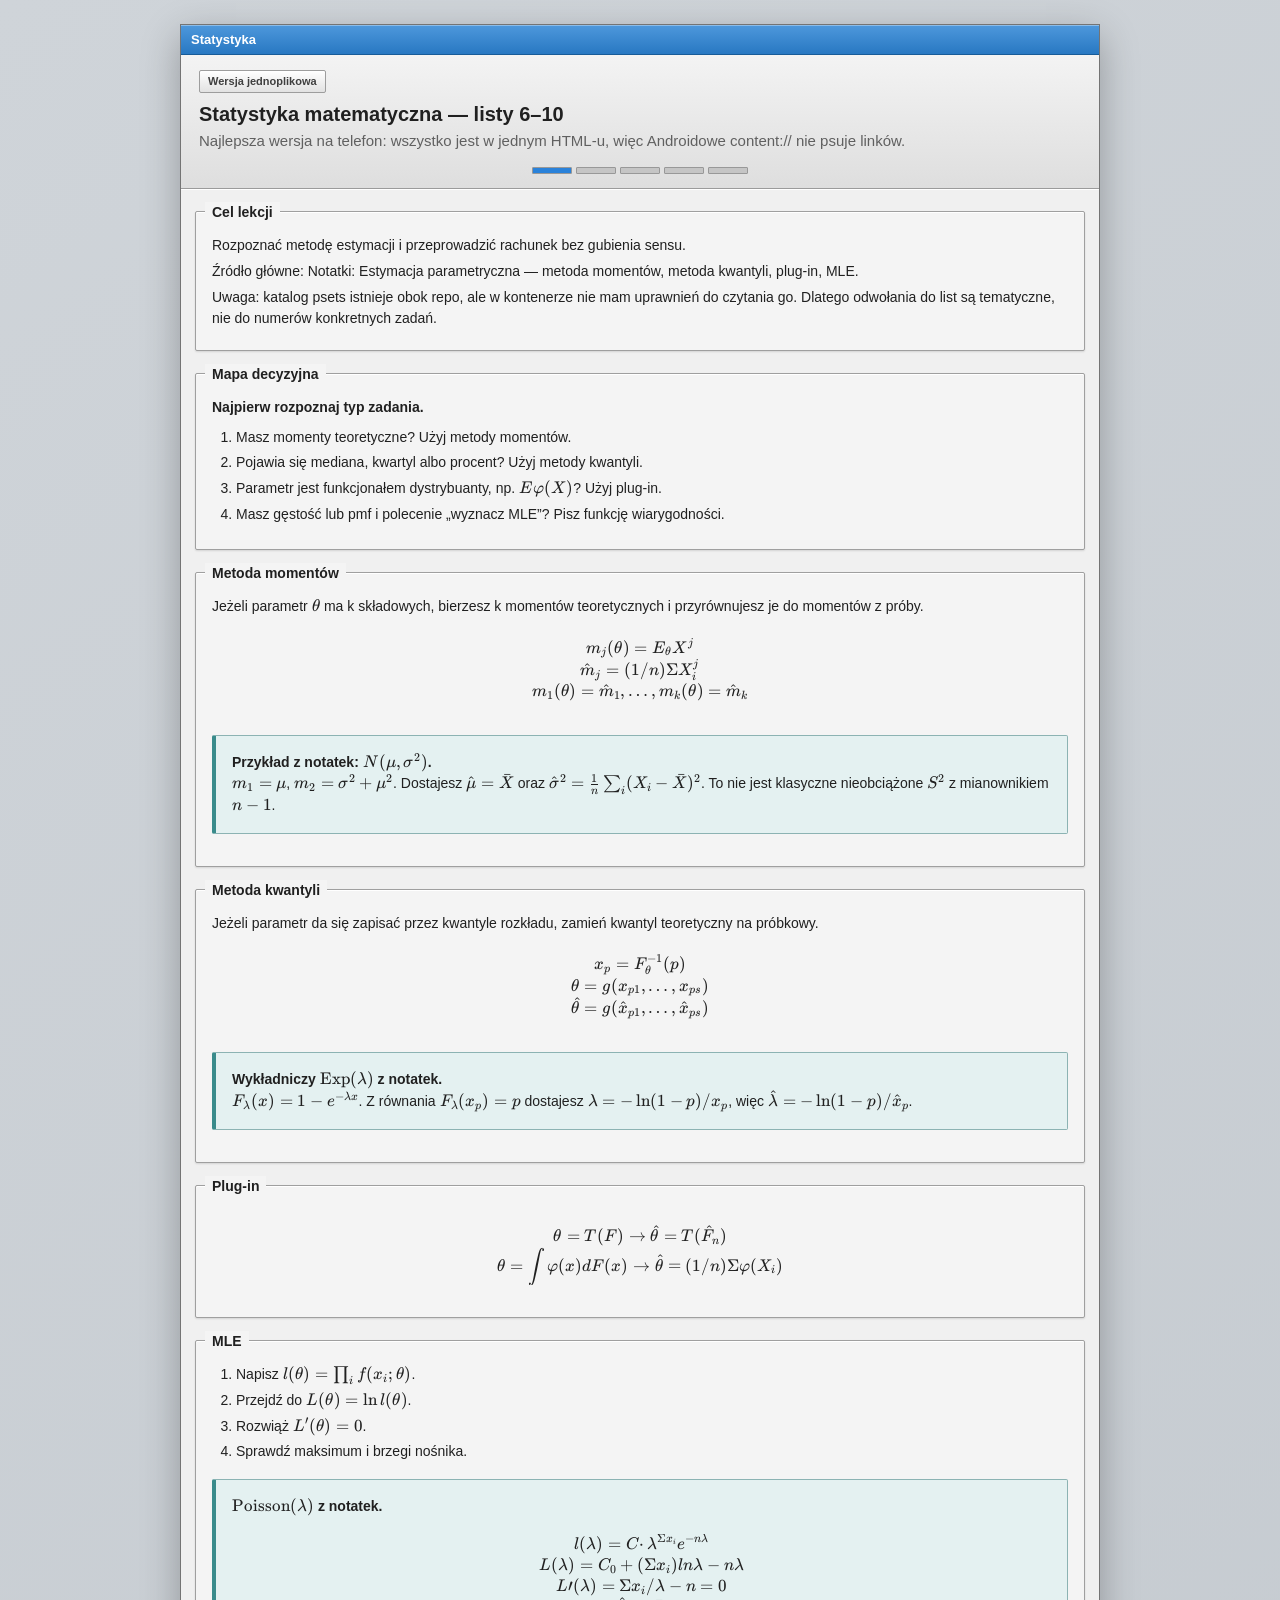
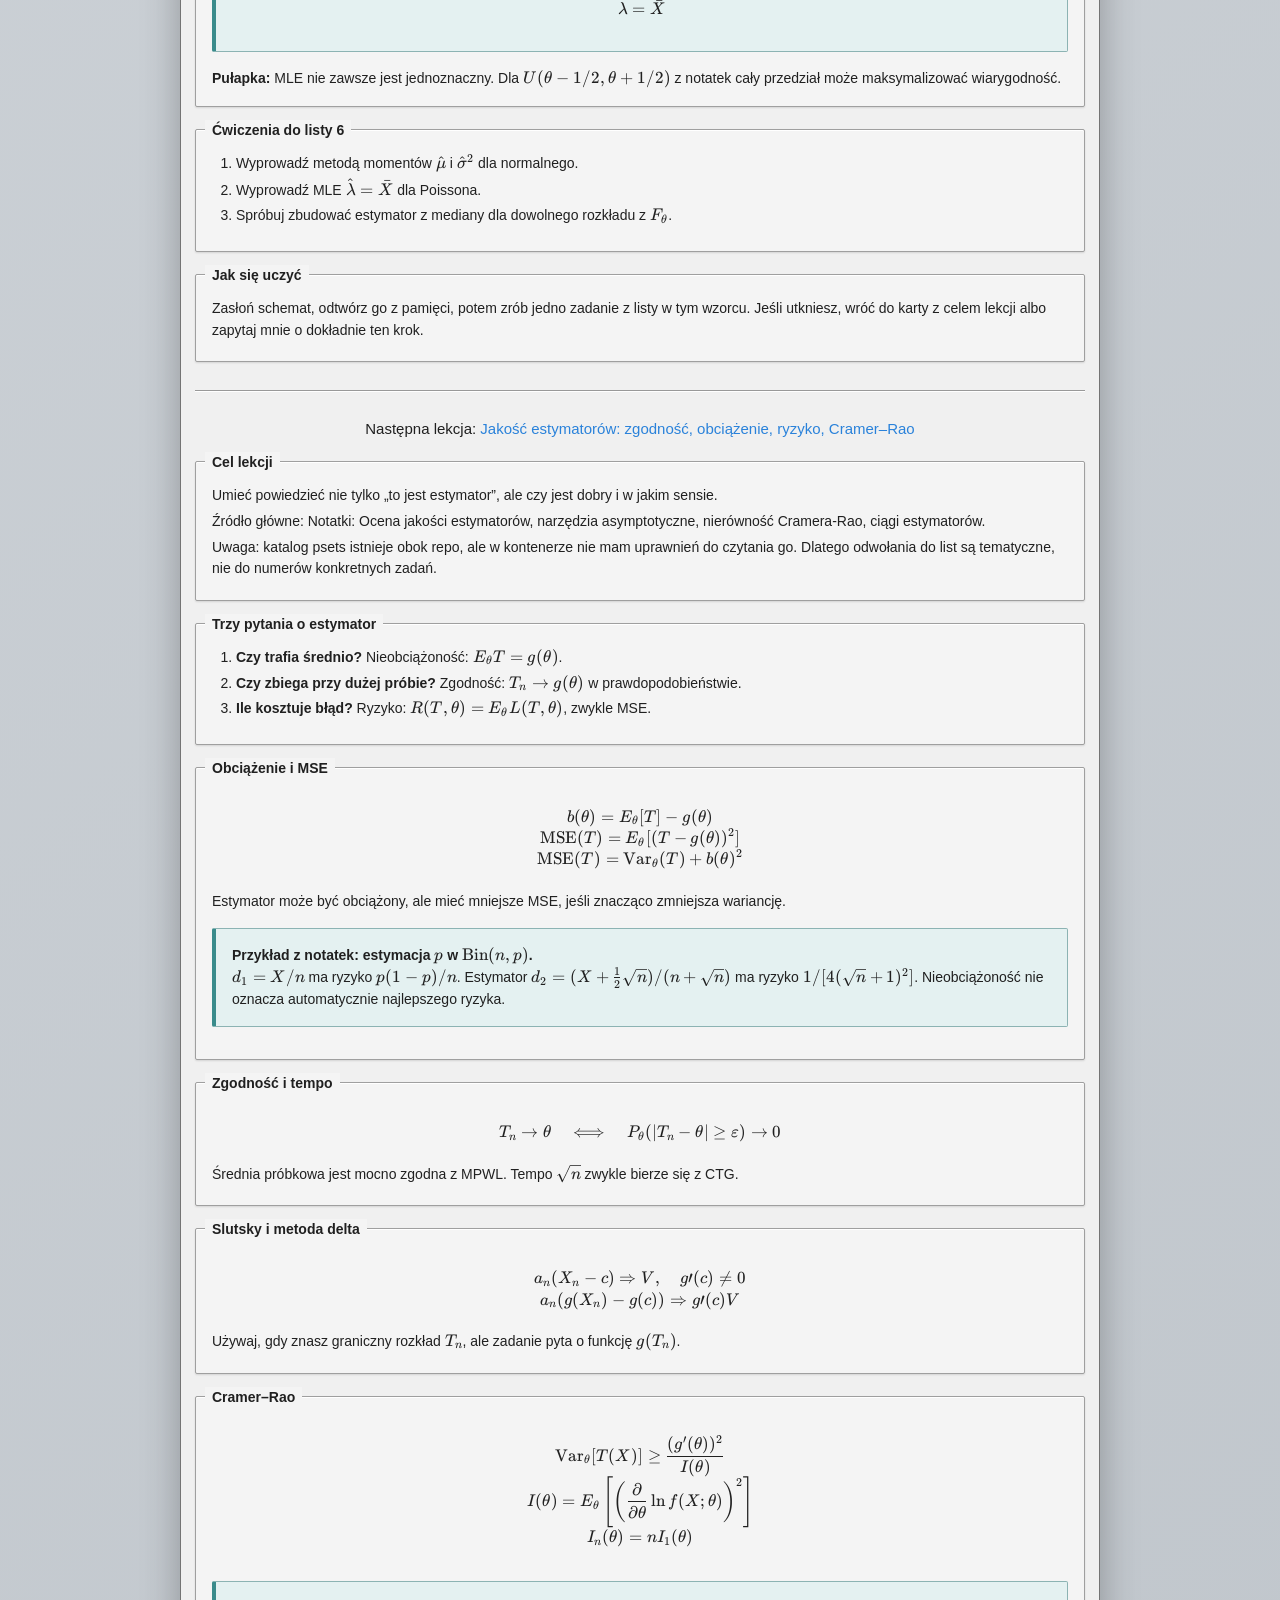
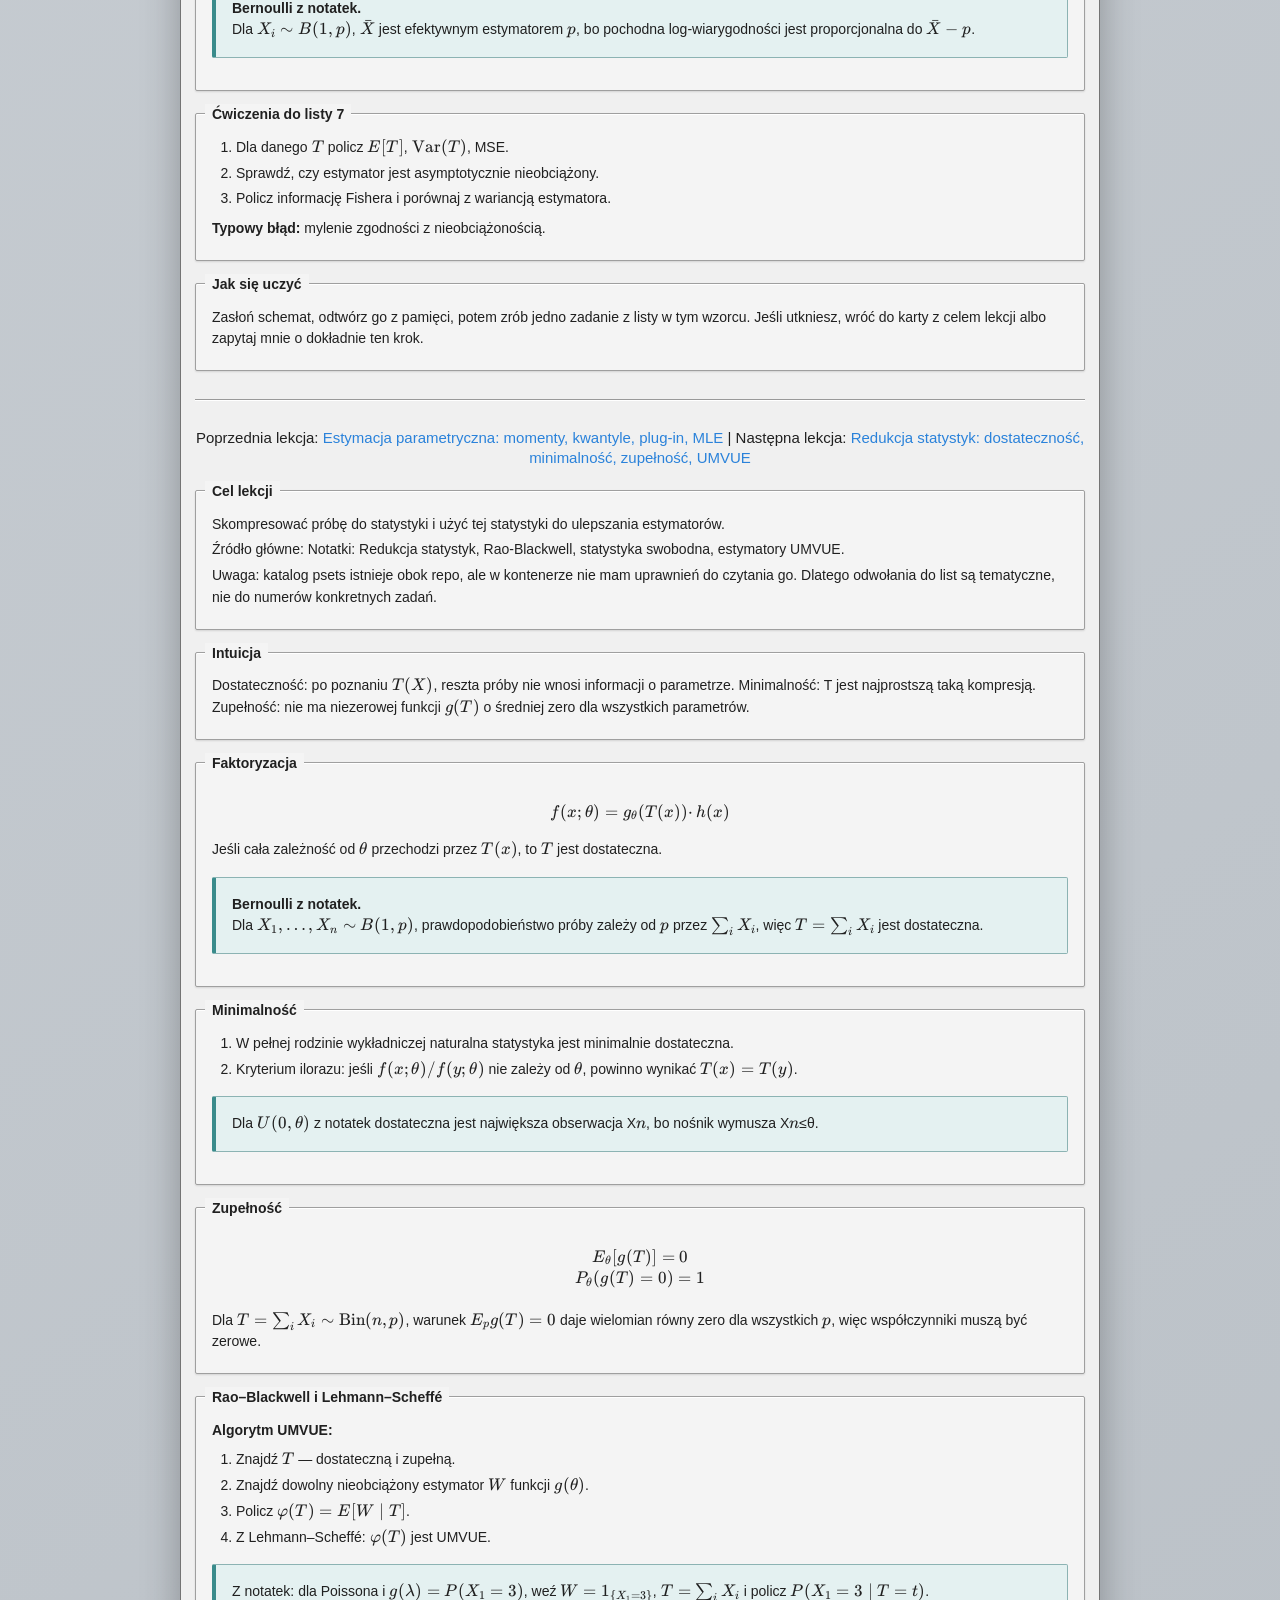
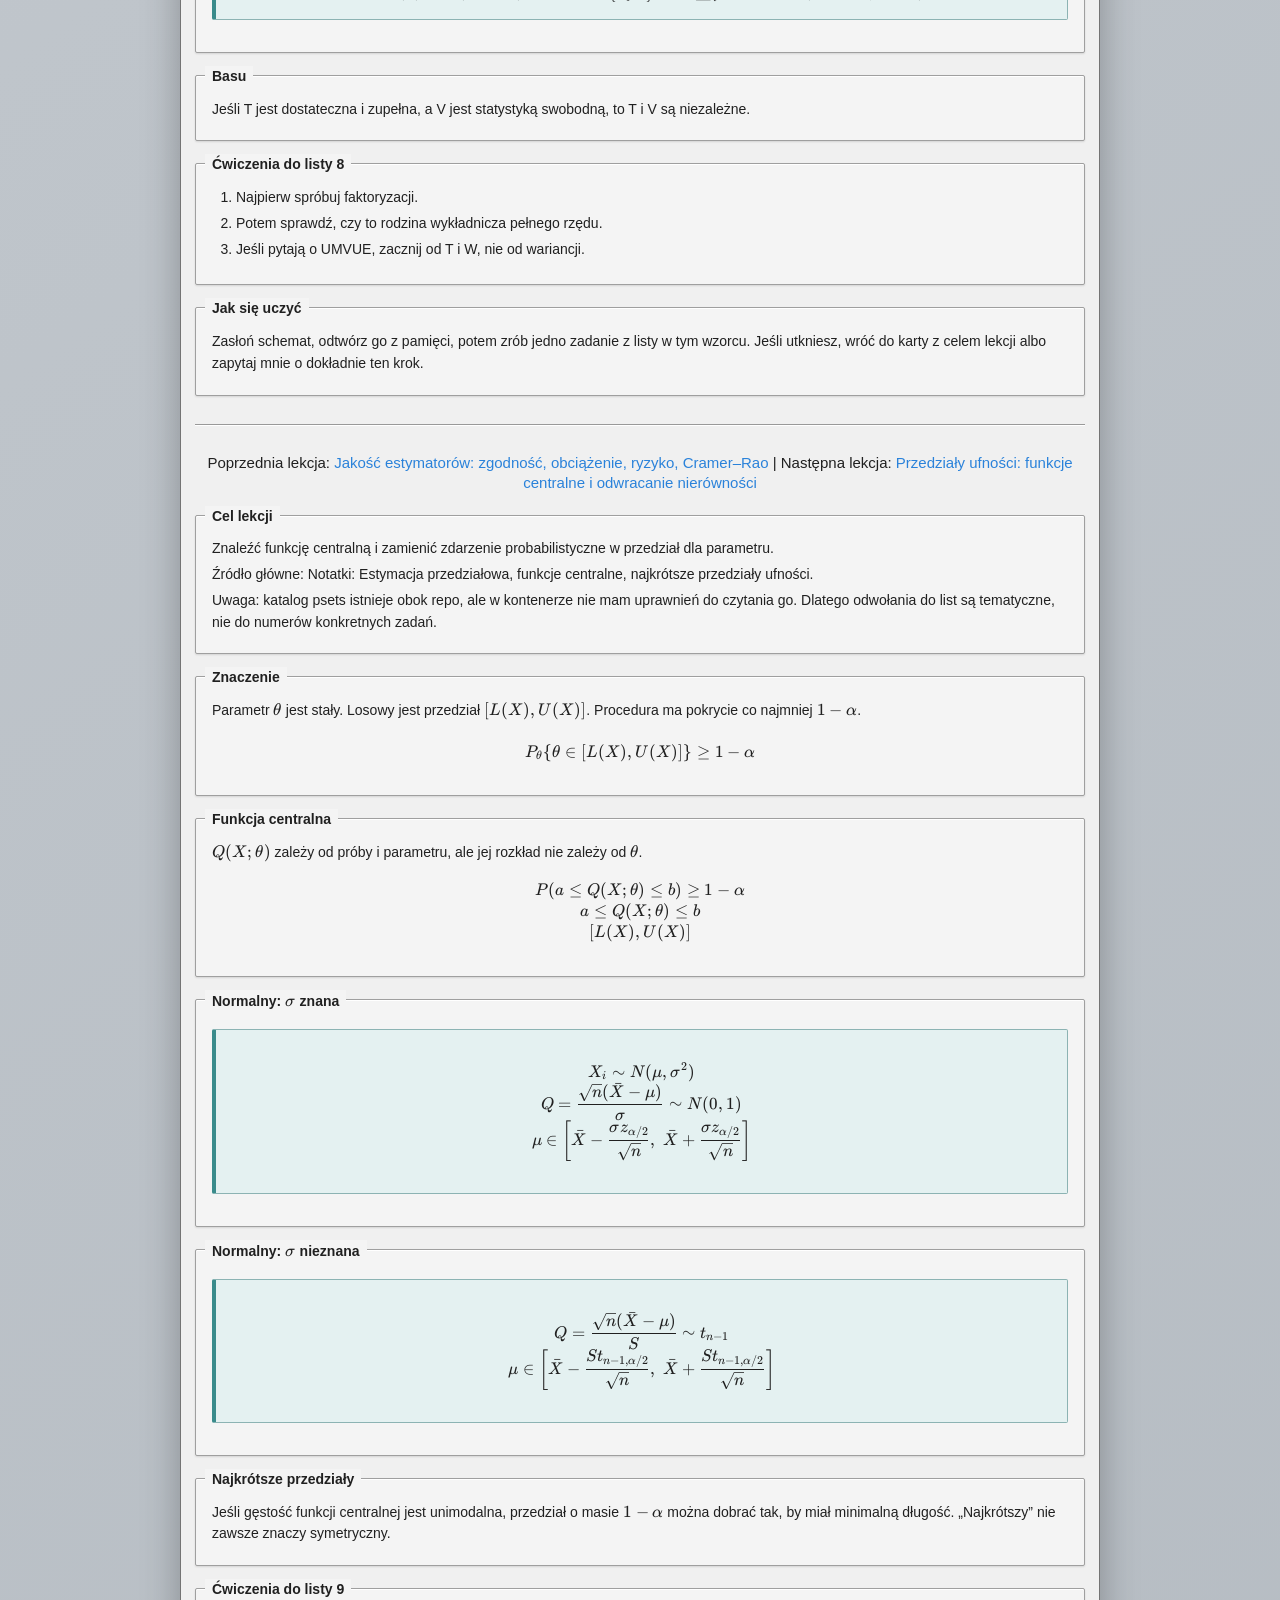
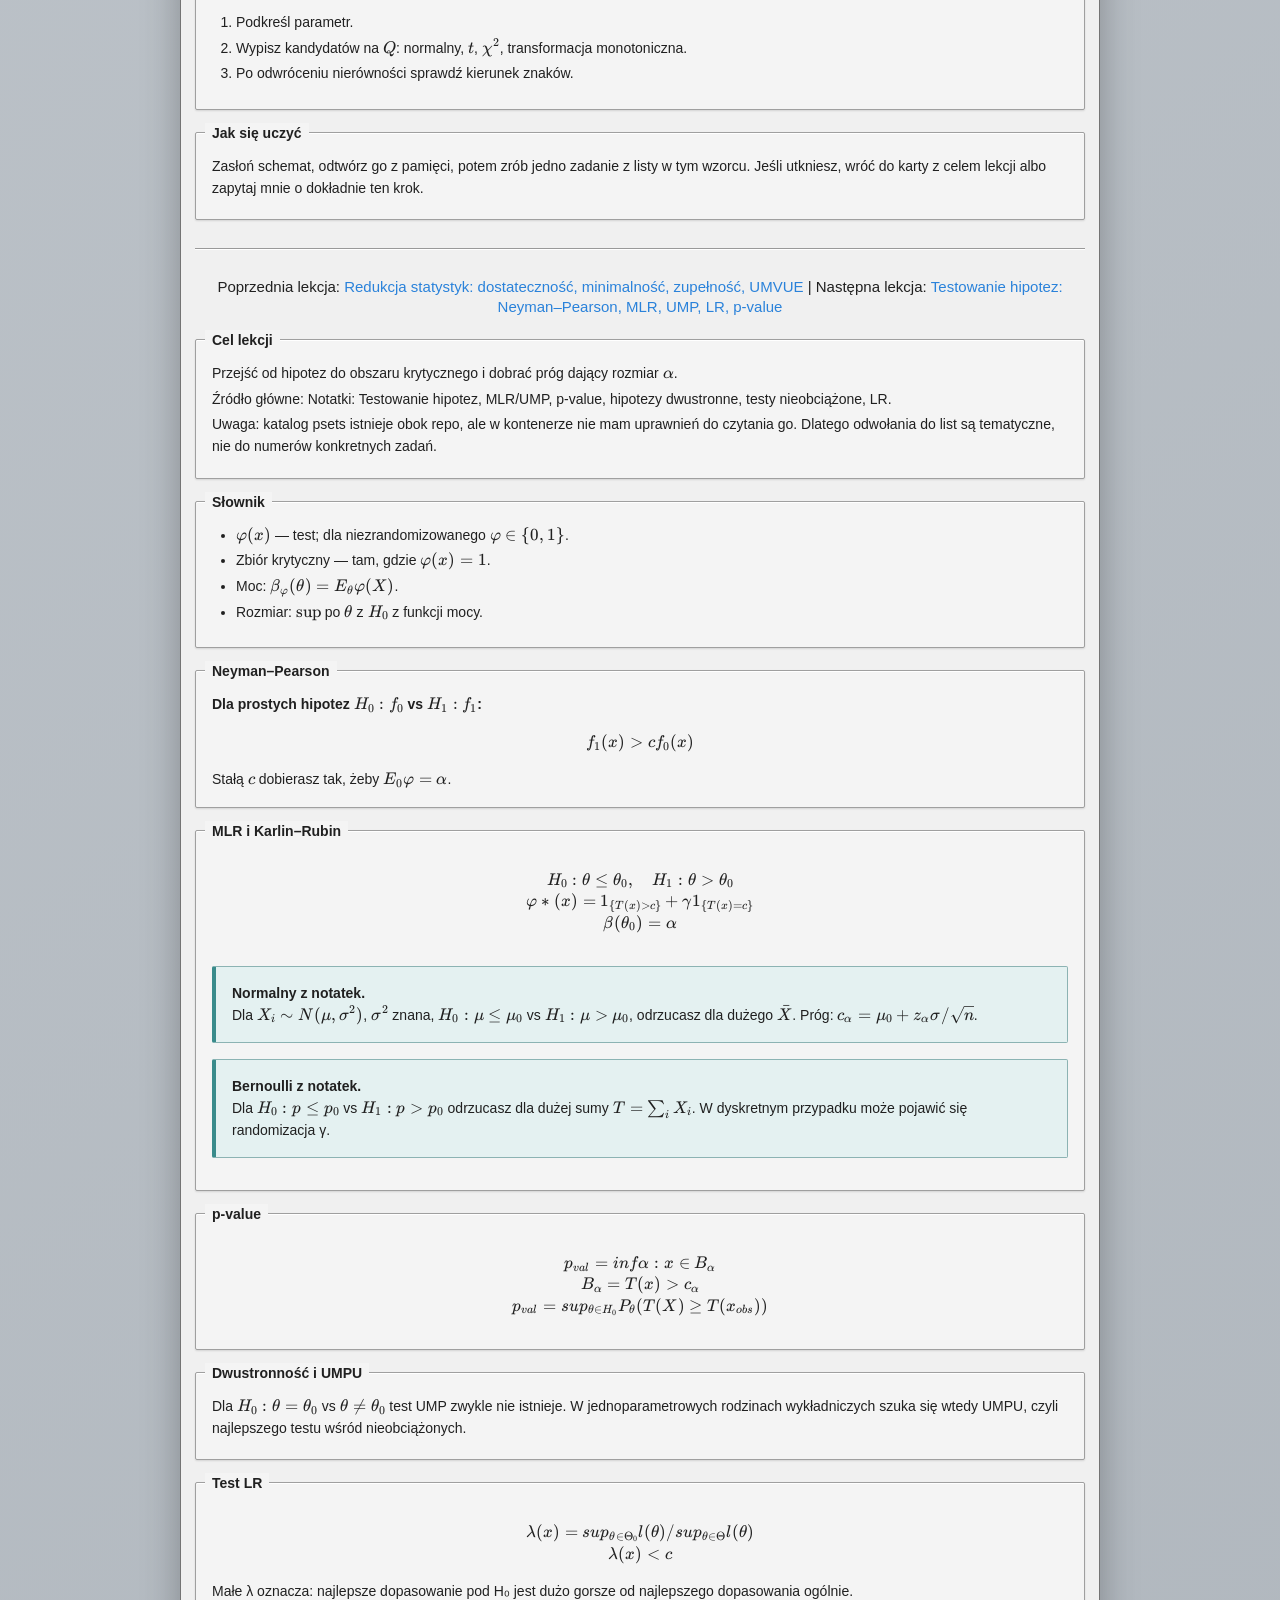
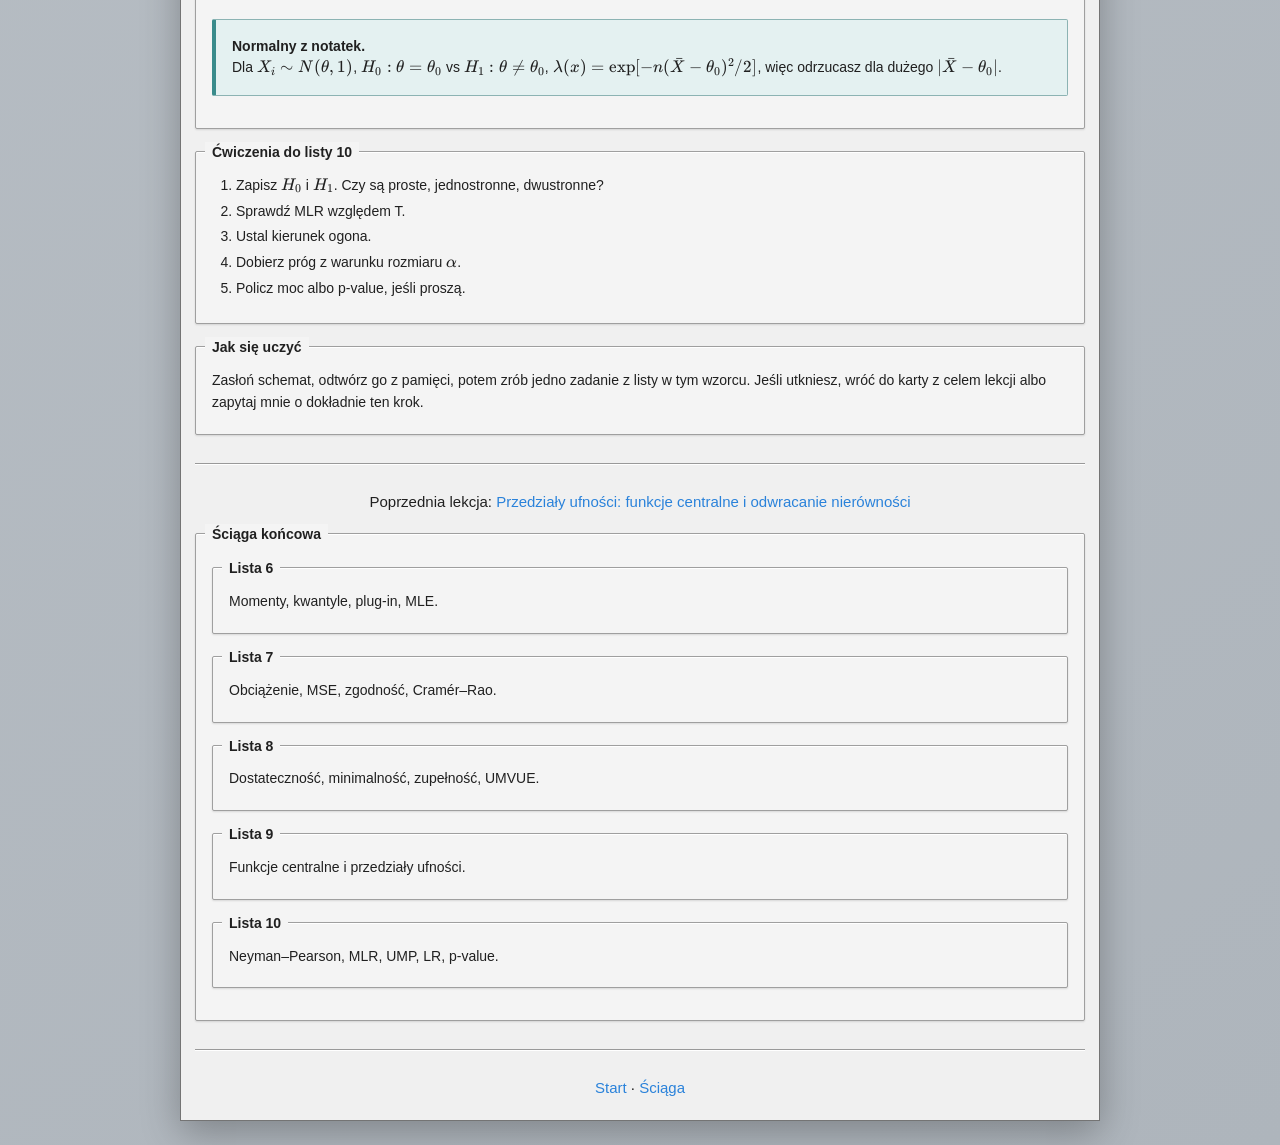
==== commit d0d2fdb0: "Polish headers and fix overflowing formulas" ====
--- a/kurs-statystyka-full.html
+++ b/kurs-statystyka-full.html
@@ -10,6 +10,7 @@
 </head>
 <body>
 <header>
+<a class="app-title" href="index.html">Statystyka</a>
 <span class="lesson-num">Wersja jednoplikowa</span>
 <h1>Statystyka matematyczna — listy 6–10</h1>
 <p>Najlepsza wersja na telefon: wszystko jest w jednym HTML-u, więc Androidowe content:// nie psuje linków.</p>
@@ -31,23 +32,25 @@
 l(λ)=C·λ^{Σx_i}e^{-nλ}\\L(λ)=C_0+(Σx_i)lnλ−nλ\\L′(λ)=Σx_i/λ−n=0\\λ̂=X̄
 $$</div></div><div class="pitfall"><b>Pułapka:</b> MLE nie zawsze jest jednoznaczny. Dla $U(\theta-1/2,\theta+1/2)$ z notatek cały przedział może maksymalizować wiarygodność.</div></section><section class="card"><h2>Ćwiczenia do listy 6</h2><div class="exercise"><ol><li>Wyprowadź metodą momentów $\hat\mu$ i $\hat\sigma^2$ dla normalnego.</li><li>Wyprowadź MLE $\hat\lambda=\bar X$ dla Poissona.</li><li>Spróbuj zbudować estymator z mediany dla dowolnego rozkładu z $F_\theta$.</li></ol></div></section><section class="card"><h2>Jak się uczyć</h2><p>Zasłoń schemat, odtwórz go z pamięci, potem zrób jedno zadanie z listy w tym wzorcu. Jeśli utkniesz, wróć do karty z celem lekcji albo zapytaj mnie o dokładnie ten krok.</p></section><nav class="nav">
 <p>Następna lekcja: <a href="0002-redukcja-statystyk.html">Jakość estymatorów: zgodność, obciążenie, ryzyko, Cramer–Rao</a></p>
-<p class="open-cmd">Otwórz w przeglądarce: <code>google-chrome lessons/0001-estymacja.html</code></p>
 </nav></section><section id="l2"><section class="card">
 <h2>Cel lekcji</h2>
 <p>Umieć powiedzieć nie tylko „to jest estymator”, ale czy jest dobry i w jakim sensie.</p>
 <p class="muted">Źródło główne: Notatki: Ocena jakości estymatorów, narzędzia asymptotyczne, nierówność Cramera-Rao, ciągi estymatorów.</p>
 <p class="muted">Uwaga: katalog psets istnieje obok repo, ale w kontenerze nie mam uprawnień do czytania go. Dlatego odwołania do list są tematyczne, nie do numerów konkretnych zadań.</p>
 </section><section class="card"><h2>Trzy pytania o estymator</h2><div class="scheme"><ol><li><b>Czy trafia średnio?</b> Nieobciążoność: $E_\theta T=g(\theta)$.</li><li><b>Czy zbiega przy dużej próbie?</b> Zgodność: $T_n\to g(\theta)$ w prawdopodobieństwie.</li><li><b>Ile kosztuje błąd?</b> Ryzyko: $R(T,\theta)=E_\theta L(T,\theta)$, zwykle MSE.</li></ol></div></section><section class="card"><h2>Obciążenie i MSE</h2><div class="formula">$$
-b(θ)=Eθ[T]−g(θ)\\MSE(T)=Eθ[(T−g(θ))²]=Varθ(T)+b(θ)²
+b(\theta)=E_\theta[T]-g(\theta)\\
+\operatorname{MSE}(T)=E_\theta[(T-g(\theta))^2]\\
+\operatorname{MSE}(T)=\operatorname{Var}_\theta(T)+b(\theta)^2
 $$</div><p>Estymator może być obciążony, ale mieć mniejsze MSE, jeśli znacząco zmniejsza wariancję.</p><div class="example"><b>Przykład z notatek: estymacja $p$ w $\operatorname{Bin}(n,p)$.</b><br>$d_1=X/n$ ma ryzyko $p(1-p)/n$. Estymator $d_2=(X+\frac{1}{2}\sqrt{n})/(n+\sqrt{n})$ ma ryzyko $1/[4(\sqrt{n}+1)^2]$. Nieobciążoność nie oznacza automatycznie najlepszego ryzyka.</div></section><section class="card"><h2>Zgodność i tempo</h2><div class="formula">$$
 T_n \to θ\quad\Longleftrightarrow\quad P_θ(|T_n−θ|≥ε)→0
 $$</div><p>Średnia próbkowa jest mocno zgodna z MPWL. Tempo $\sqrt{n}$ zwykle bierze się z CTG.</p></section><section class="card"><h2>Slutsky i metoda delta</h2><div class="formula">$$
 a_n(X_n−c) ⇒ V,\quad g′(c)≠0\\a_n(g(X_n)−g(c)) ⇒ g′(c)V
 $$</div><p>Używaj, gdy znasz graniczny rozkład $T_n$, ale zadanie pyta o funkcję $g(T_n)$.</p></section><section class="card"><h2>Cramer–Rao</h2><div class="formula">$$
-Var_θ[T(X)] ≥ [g′(θ)]² / I(θ)\\I(θ)=E_θ[(∂/∂θ ln f(X;θ))²]\\I_n(θ)=nI_1(θ)
+\operatorname{Var}_\theta[T(X)] \ge \frac{(g'(\theta))^2}{I(\theta)}\\
+I(\theta)=E_\theta\left[\left(\frac{\partial}{\partial\theta}\ln f(X;\theta)\right)^2\right]\\
+I_n(\theta)=nI_1(\theta)
 $$</div><div class="example"><b>Bernoulli z notatek.</b><br>Dla $X_i\sim B(1,p)$, $\bar X$ jest efektywnym estymatorem $p$, bo pochodna log-wiarygodności jest proporcjonalna do $\bar X-p$.</div></section><section class="card"><h2>Ćwiczenia do listy 7</h2><div class="exercise"><ol><li>Dla danego $T$ policz $E[T]$, $\operatorname{Var}(T)$, MSE.</li><li>Sprawdź, czy estymator jest asymptotycznie nieobciążony.</li><li>Policz informację Fishera i porównaj z wariancją estymatora.</li></ol><p><b>Typowy błąd:</b> mylenie zgodności z nieobciążonością.</p></div></section><section class="card"><h2>Jak się uczyć</h2><p>Zasłoń schemat, odtwórz go z pamięci, potem zrób jedno zadanie z listy w tym wzorcu. Jeśli utkniesz, wróć do karty z celem lekcji albo zapytaj mnie o dokładnie ten krok.</p></section><nav class="nav">
 <p>Poprzednia lekcja: <a href="0001-estymacja.html">Estymacja parametryczna: momenty, kwantyle, plug-in, MLE</a> | Następna lekcja: <a href="0003-rao-blackwell-umvue.html">Redukcja statystyk: dostateczność, minimalność, zupełność, UMVUE</a></p>
-<p class="open-cmd">Otwórz w przeglądarce: <code>google-chrome lessons/0002-redukcja-statystyk.html</code></p>
 </nav></section><section id="l3"><section class="card">
 <h2>Cel lekcji</h2>
 <p>Skompresować próbę do statystyki i użyć tej statystyki do ulepszania estymatorów.</p>
@@ -59,23 +62,26 @@
 E_θ[g(T)]=0\\P_θ(g(T)=0)=1
 $$</div><p>Dla $T=\sum_i X_i\sim\operatorname{Bin}(n,p)$, warunek $E_p g(T)=0$ daje wielomian równy zero dla wszystkich $p$, więc współczynniki muszą być zerowe.</p></section><section class="card"><h2>Rao–Blackwell i Lehmann–Scheffé</h2><div class="scheme"><b>Algorytm UMVUE:</b><ol><li>Znajdź $T$ — dostateczną i zupełną.</li><li>Znajdź dowolny nieobciążony estymator $W$ funkcji $g(\theta)$.</li><li>Policz $\varphi(T)=E[W\mid T]$.</li><li>Z Lehmann–Scheffé: $\varphi(T)$ jest UMVUE.</li></ol></div><div class="example">Z notatek: dla Poissona i $g(\lambda)=P(X_1=3)$, weź $W=1_{\{X_1=3\}}$, $T=\sum_i X_i$ i policz $P(X_1=3\mid T=t)$.</div></section><section class="card"><h2>Basu</h2><p>Jeśli T jest dostateczna i zupełna, a V jest statystyką swobodną, to T i V są niezależne.</p></section><section class="card"><h2>Ćwiczenia do listy 8</h2><div class="exercise"><ol><li>Najpierw spróbuj faktoryzacji.</li><li>Potem sprawdź, czy to rodzina wykładnicza pełnego rzędu.</li><li>Jeśli pytają o UMVUE, zacznij od T i W, nie od wariancji.</li></ol></div></section><section class="card"><h2>Jak się uczyć</h2><p>Zasłoń schemat, odtwórz go z pamięci, potem zrób jedno zadanie z listy w tym wzorcu. Jeśli utkniesz, wróć do karty z celem lekcji albo zapytaj mnie o dokładnie ten krok.</p></section><nav class="nav">
 <p>Poprzednia lekcja: <a href="0002-redukcja-statystyk.html">Jakość estymatorów: zgodność, obciążenie, ryzyko, Cramer–Rao</a> | Następna lekcja: <a href="0004-przedzialy-ufnosci.html">Przedziały ufności: funkcje centralne i odwracanie nierówności</a></p>
-<p class="open-cmd">Otwórz w przeglądarce: <code>google-chrome lessons/0003-rao-blackwell-umvue.html</code></p>
 </nav></section><section id="l4"><section class="card">
 <h2>Cel lekcji</h2>
 <p>Znaleźć funkcję centralną i zamienić zdarzenie probabilistyczne w przedział dla parametru.</p>
 <p class="muted">Źródło główne: Notatki: Estymacja przedziałowa, funkcje centralne, najkrótsze przedziały ufności.</p>
 <p class="muted">Uwaga: katalog psets istnieje obok repo, ale w kontenerze nie mam uprawnień do czytania go. Dlatego odwołania do list są tematyczne, nie do numerów konkretnych zadań.</p>
 </section><section class="card"><h2>Znaczenie</h2><p>Parametr $\theta$ jest stały. Losowy jest przedział $[L(X),U(X)]$. Procedura ma pokrycie co najmniej $1-\alpha$.</p><div class="formula">$$
-Pθ(θ∈[L(X),U(X)]) ≥ 1−α
+P_\theta\{\theta\in[L(X),U(X)]\}\ge 1-\alpha
 $$</div></section><section class="card"><h2>Funkcja centralna</h2><div class="scheme"><b>$Q(X;\theta)$</b> zależy od próby i parametru, ale jej rozkład nie zależy od $\theta$.</div><div class="formula">$$
-P(a≤Q(X;θ)≤b)≥1−α\\a≤Q(X;θ)≤b\\[L(X),U(X)]
+P(a\le Q(X;\theta)\le b)\ge 1-\alpha\\
+a\le Q(X;\theta)\le b\\
+[L(X),U(X)]
 $$</div></section><section class="card"><h2>Normalny: $\sigma$ znana</h2><div class="example"><div class="formula">$$
-X_i~N(μ,σ²)\\Q=$\sqrt{n}$(X̄−μ)/σ ~ N(0,1)\\μ∈[X̄−σz_{α/2}/$\sqrt{n}$, X̄+σz_{α/2}/$\sqrt{n}$]
+X_i\sim N(\mu,\sigma^2)\\
+Q=\frac{\sqrt{n}(\bar X-\mu)}{\sigma}\sim N(0,1)\\
+\mu\in\left[\bar X-\frac{\sigma z_{\alpha/2}}{\sqrt n},\;\bar X+\frac{\sigma z_{\alpha/2}}{\sqrt n}\right]
 $$</div></div></section><section class="card"><h2>Normalny: $\sigma$ nieznana</h2><div class="example"><div class="formula">$$
-Q=$\sqrt{n}$(X̄−μ)/S ~ t_{n−1}\\μ∈[X̄−S t_{n−1,α/2}/$\sqrt{n}$,\\   X̄+S t_{n−1,α/2}/$\sqrt{n}$]
+Q=\frac{\sqrt{n}(\bar X-\mu)}{S}\sim t_{n-1}\\
+\mu\in\left[\bar X-\frac{S t_{n-1,\alpha/2}}{\sqrt n},\;\bar X+\frac{S t_{n-1,\alpha/2}}{\sqrt n}\right]
 $$</div></div></section><section class="card"><h2>Najkrótsze przedziały</h2><p>Jeśli gęstość funkcji centralnej jest unimodalna, przedział o masie $1-\alpha$ można dobrać tak, by miał minimalną długość. „Najkrótszy” nie zawsze znaczy symetryczny.</p></section><section class="card"><h2>Ćwiczenia do listy 9</h2><div class="exercise"><ol><li>Podkreśl parametr.</li><li>Wypisz kandydatów na $Q$: normalny, $t$, $\chi^2$, transformacja monotoniczna.</li><li>Po odwróceniu nierówności sprawdź kierunek znaków.</li></ol></div></section><section class="card"><h2>Jak się uczyć</h2><p>Zasłoń schemat, odtwórz go z pamięci, potem zrób jedno zadanie z listy w tym wzorcu. Jeśli utkniesz, wróć do karty z celem lekcji albo zapytaj mnie o dokładnie ten krok.</p></section><nav class="nav">
 <p>Poprzednia lekcja: <a href="0003-rao-blackwell-umvue.html">Redukcja statystyk: dostateczność, minimalność, zupełność, UMVUE</a> | Następna lekcja: <a href="0005-testy-hipotez.html">Testowanie hipotez: Neyman–Pearson, MLR, UMP, LR, p-value</a></p>
-<p class="open-cmd">Otwórz w przeglądarce: <code>google-chrome lessons/0004-przedzialy-ufnosci.html</code></p>
 </nav></section><section id="l5"><section class="card">
 <h2>Cel lekcji</h2>
 <p>Przejść od hipotez do obszaru krytycznego i dobrać próg dający rozmiar $\alpha$.</p>
@@ -91,7 +97,6 @@
 λ(x)= sup_{θ∈Θ₀} l(θ) / sup_{θ∈Θ} l(θ)\\λ(x)&lt;c
 $$</div>Małe λ oznacza: najlepsze dopasowanie pod H₀ jest dużo gorsze od najlepszego dopasowania ogólnie.</div><div class="example"><b>Normalny z notatek.</b><br>Dla $X_i\sim N(\theta,1)$, $H_0:\theta=\theta_0$ vs $H_1:\theta\ne\theta_0$, $\lambda(x)=\exp[-n(\bar X-\theta_0)^2/2]$, więc odrzucasz dla dużego $|\bar X-\theta_0|$.</div></section><section class="card"><h2>Ćwiczenia do listy 10</h2><div class="exercise"><ol><li>Zapisz $H_0$ i $H_1$. Czy są proste, jednostronne, dwustronne?</li><li>Sprawdź MLR względem T.</li><li>Ustal kierunek ogona.</li><li>Dobierz próg z warunku rozmiaru $\alpha$.</li><li>Policz moc albo p-value, jeśli proszą.</li></ol></div></section><section class="card"><h2>Jak się uczyć</h2><p>Zasłoń schemat, odtwórz go z pamięci, potem zrób jedno zadanie z listy w tym wzorcu. Jeśli utkniesz, wróć do karty z celem lekcji albo zapytaj mnie o dokładnie ten krok.</p></section><nav class="nav">
 <p>Poprzednia lekcja: <a href="0004-przedzialy-ufnosci.html">Przedziały ufności: funkcje centralne i odwracanie nierówności</a></p>
-<p class="open-cmd">Otwórz w przeglądarce: <code>google-chrome lessons/0005-testy-hipotez.html</code></p>
 </nav></section>
 <section class="card" id="sciaga">
 <h2>Ściąga końcowa</h2>
@@ -99,7 +104,6 @@
 </section>
 <nav class="nav">
 <p><a href="index.html">Start</a> · <a href="reference/statystyka-listy-6-10.html">Ściąga</a></p>
-<p class="open-cmd">Otwórz w przeglądarce: <code>google-chrome kurs-statystyka-full.html</code></p>
 </nav>
 </main>
 <script src="katex/katex.min.js"></script>
--- a/style.css
+++ b/style.css
@@ -40,13 +40,11 @@
 
 * { margin: 0; padding: 0; box-sizing: border-box; }
 
-html {
-  min-height: 100%;
-  background: linear-gradient(145deg, #cfd4d9, #aeb5bc);
-}
-
 body {
   font-family: "Noto Sans", "Segoe UI", Arial, sans-serif;
+  max-width: 920px;
+  margin: 24px auto;
+  padding: 0 14px 18px;
   line-height: 1.55;
   font-size: 14px;
   color: var(--ink);
@@ -57,12 +55,30 @@
   font-feature-settings: 'lnum' 1;
 }
 
-main {
-  max-width: 920px;
-  margin: 24px auto;
-  padding: 0 14px 18px;
-}
-
+html {
+  min-height: 100%;
+  background: linear-gradient(145deg, #cfd4d9, #aeb5bc);
+}
+
+
+.app-title {
+  position: absolute;
+  top: 0;
+  left: 0;
+  right: 0;
+  height: 30px;
+  padding: 5px 10px;
+  color: #fff;
+  font-size: 13px;
+  font-weight: 600;
+  line-height: 20px;
+  text-align: left;
+  text-decoration: none;
+  background: linear-gradient(#4e98dc, #2878c2);
+  border-bottom: 1px solid #175b98;
+  box-shadow: inset 0 1px rgba(255,255,255,.35);
+}
+.app-title:hover { text-decoration: underline; }
 header {
   position: relative;
   margin: 0 -14px 16px;
@@ -72,32 +88,9 @@
   box-shadow: inset 0 1px #fff, 0 1px 0 #fff;
 }
 
-header::before {
-  content: "Statystyka";
-  position: absolute;
-  inset: 0 0 auto;
-  height: 30px;
-  padding: 5px 10px;
-  color: #fff;
-  font-size: 13px;
-  font-weight: 600;
-  line-height: 20px;
-  text-align: left;
-  background: linear-gradient(#4e98dc, #2878c2);
-  border-bottom: 1px solid #175b98;
-  box-shadow: inset 0 1px rgba(255,255,255,.35);
-}
-
-header::after {
-  content: "−  □  ×";
-  position: absolute;
-  top: 5px;
-  right: 10px;
-  color: #fff;
-  font-size: 14px;
-  line-height: 20px;
-  letter-spacing: 5px;
-}
+header::before { content: none; display: none; }
+
+header::after { content: none; display: none; }
 
 header h1 {
   font-size: 20px;
@@ -262,37 +255,96 @@
   box-shadow: 0 0 0 1px rgba(42,130,218,.2);
 }
 
-.quiz-options button:disabled { cursor: default; opacity: 0.85; }
-.quiz-options button.correct { background: linear-gradient(#e4f1e5, #d3e7d7); border-color: var(--accent-green); }
-.quiz-options button.wrong { background: linear-gradient(#fdecec, #f7d8d8); border-color: #d17a7a; }
+.quiz-options button:active:not(:disabled) {
+  background: #c9dfef;
+  box-shadow: inset 0 1px 3px rgba(0,0,0,.2);
+}
+
+.quiz-options button.correct {
+  background: var(--accent-green-light);
+  border-color: var(--accent-green);
+  color: #0b4d22;
+  font-weight: 600;
+}
+
+.quiz-options button.wrong {
+  background: #fff0f0;
+  border-color: #e55050;
+  color: #7c1616;
+}
 
 .feedback {
   margin-top: var(--spacing-xs);
-  min-height: 1.2rem;
+  padding: var(--spacing-xs) var(--spacing-md);
+  border-radius: var(--radius-md);
+  display: none;
   font-size: 14px;
+  font-weight: 600;
+  line-height: 1.43;
+}
+
+.feedback.show { display: block; }
+
+.feedback.correct-fb {
+  background: var(--accent-green-light);
+  color: #0b4d22;
+}
+
+.feedback.wrong-fb {
+  background: #fff0f0;
+  color: #7c1616;
+}
+
+details.hint {
+  margin: var(--spacing-xs) 0;
+  border: 1px solid var(--hairline);
+  border-radius: 2px;
+  background: #fafafa;
+  overflow: hidden;
+  transition: border-color 0.15s;
+}
+
+details.hint:hover { border-color: var(--ink-faint); }
+details.hint[open] { border-color: var(--primary); }
+
+details.hint summary {
+  cursor: pointer;
+  color: var(--primary);
+  font-weight: 600;
+  font-size: 14px;
+  line-height: 1.43;
+  padding: var(--spacing-sm) var(--spacing-md);
+  user-select: none;
+  list-style: none;
+}
+
+details.hint summary::-webkit-details-marker { display: none; }
+
+details.hint summary::before {
+  content: '\25B6';
+  display: inline-block;
+  margin-right: var(--spacing-xs);
+  font-size: 10px;
+  transition: transform 0.15s;
+}
+
+details.hint[open] summary::before { transform: rotate(90deg); }
+
+details.hint[open] summary {
+  border-bottom: 1px solid var(--hairline);
+  background: var(--primary-light);
+}
+
+details.hint p, details.hint div {
+  padding: var(--spacing-md);
+  font-size: 15px;
   line-height: 1.33;
 }
 
-.feedback.correct { color: var(--accent-green); }
-.feedback.wrong { color: #b42318; }
-
-p { margin: var(--spacing-xxs) 0; }
-ol, ul {
-  margin: var(--spacing-xs) 0;
-  padding-left: var(--spacing-lg);
-}
-li { margin: var(--spacing-xxs) 0; }
-code, kbd { font-family: inherit; }
-
-blockquote {
-  margin: 14px 0;
-  padding: 12px 14px;
-  background: #f7fbff;
-  border-left: 4px solid var(--primary);
-  border-radius: 0 2px 2px 0;
-}
-
-hr { border: none; border-top: 1px solid #d2dae7; margin: 22px 0; }
+svg {
+  max-width: 100%;
+  height: auto;
+}
 
 .nav {
   text-align: center;
@@ -333,18 +385,16 @@
   border: 1px solid var(--hairline);
 }
 
+ol, ul {
+  margin: var(--spacing-xs) 0;
+  padding-left: var(--spacing-lg);
+}
+
+li { margin: var(--spacing-xxs) 0; }
+
+p { margin: var(--spacing-xxs) 0; }
+
 .katex-display { margin: var(--spacing-md) 0 !important; }
-
-.grid {
-  display: grid;
-  grid-template-columns: repeat(auto-fit, minmax(245px, 1fr));
-  gap: 14px;
-  margin-top: 6px;
-}
-
-.grid .card {
-  margin: 0;
-}
 
 @media (max-width: 600px) {
   body { margin: 0; padding: 0 var(--spacing-sm) var(--spacing-lg); border-width: 0; }
@@ -362,3 +412,12 @@
   .nav { display: none; }
   header { border-bottom: 1px solid #ccc; }
 }
+
+.formula, .katex-display {
+  max-width: 100%;
+  overflow-x: auto;
+  overflow-y: hidden;
+}
+.formula .katex-display { margin: 0.35em 0; }
+.katex-display > .katex { max-width: 100%; }
+.open-cmd { display: none !important; }
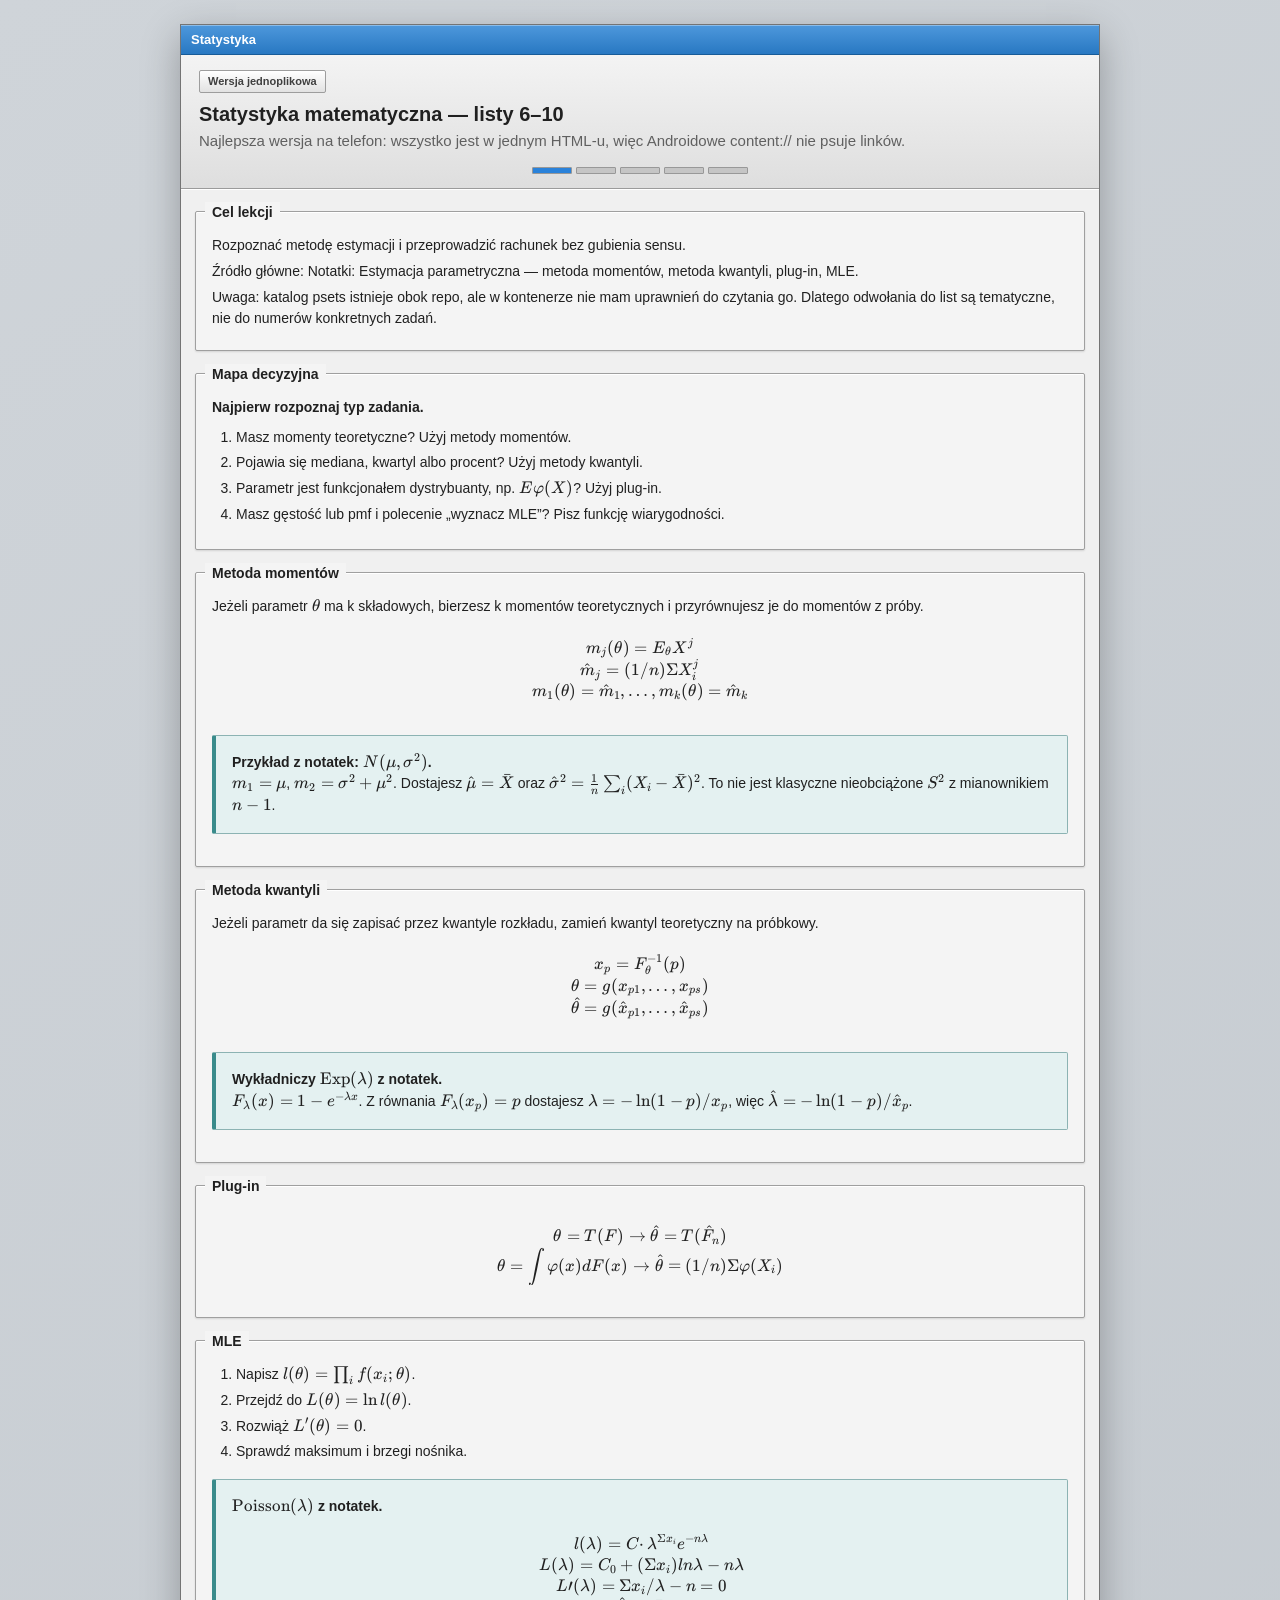
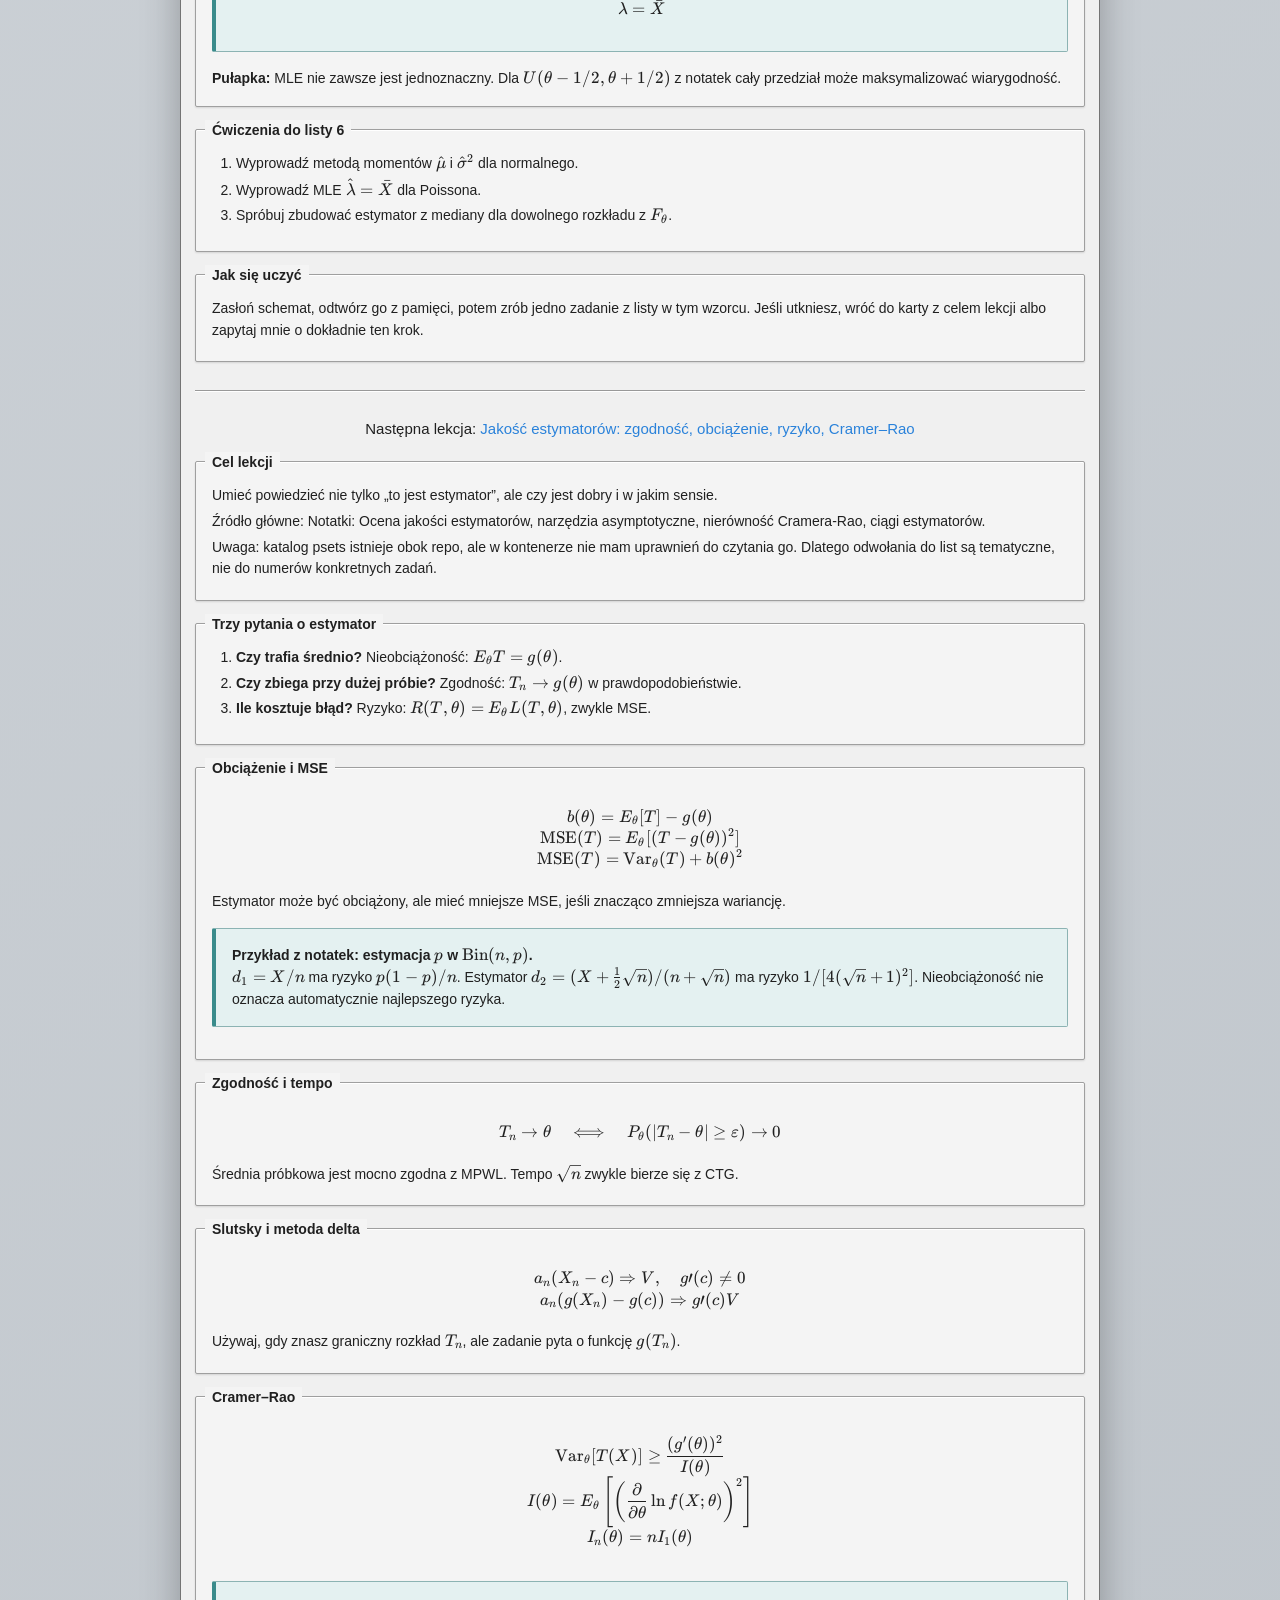
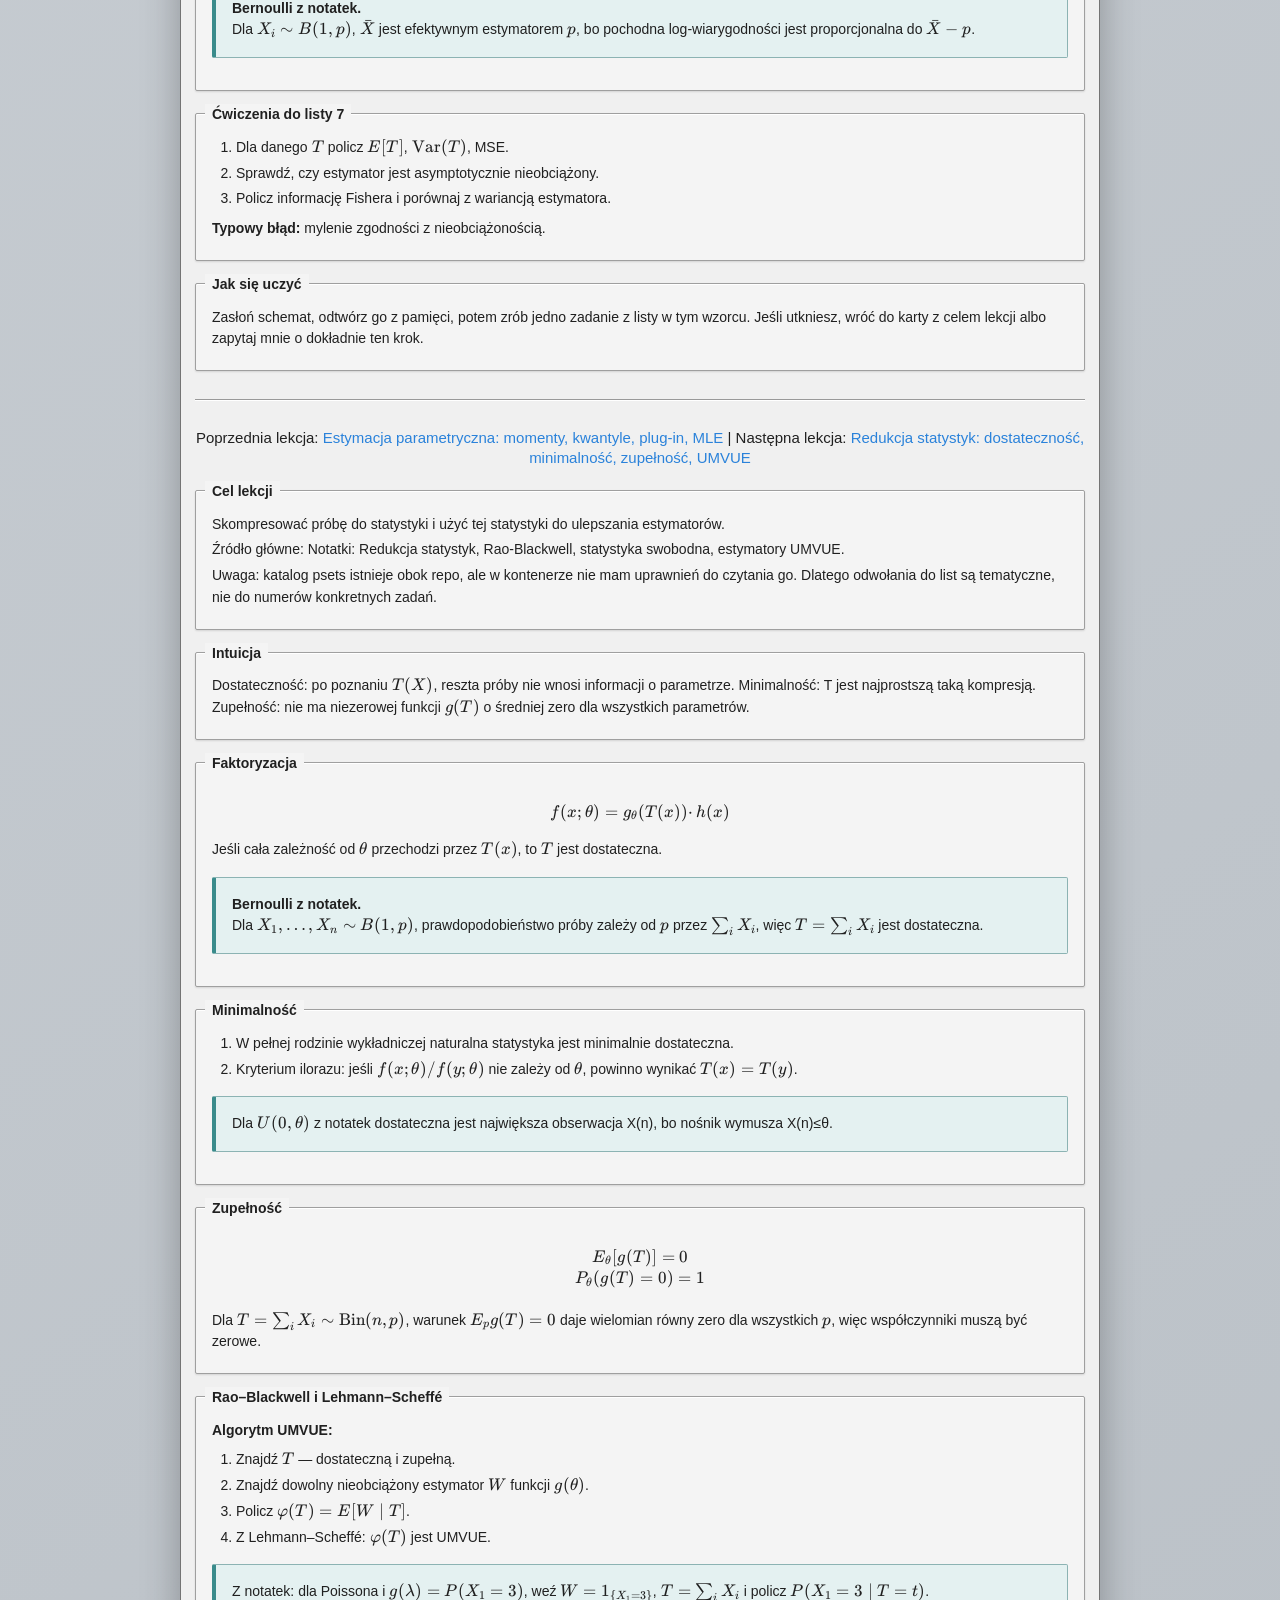
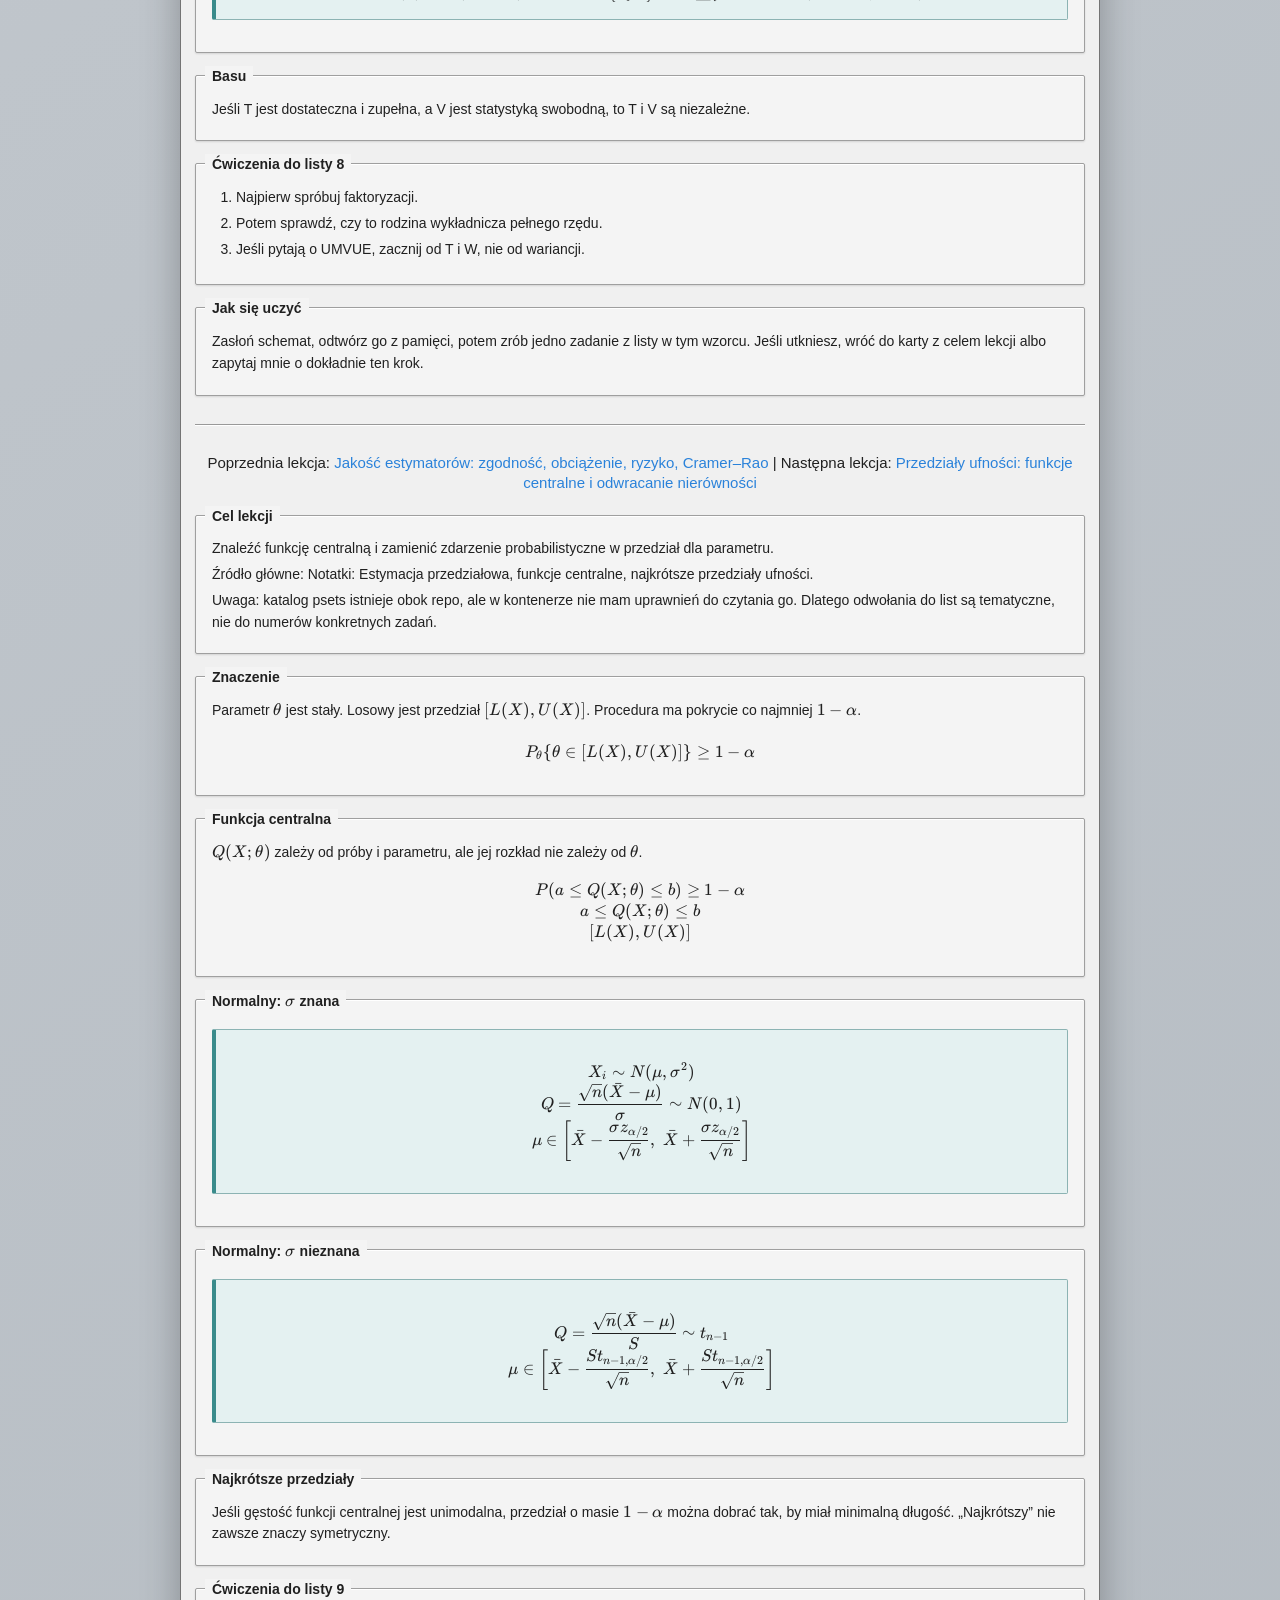
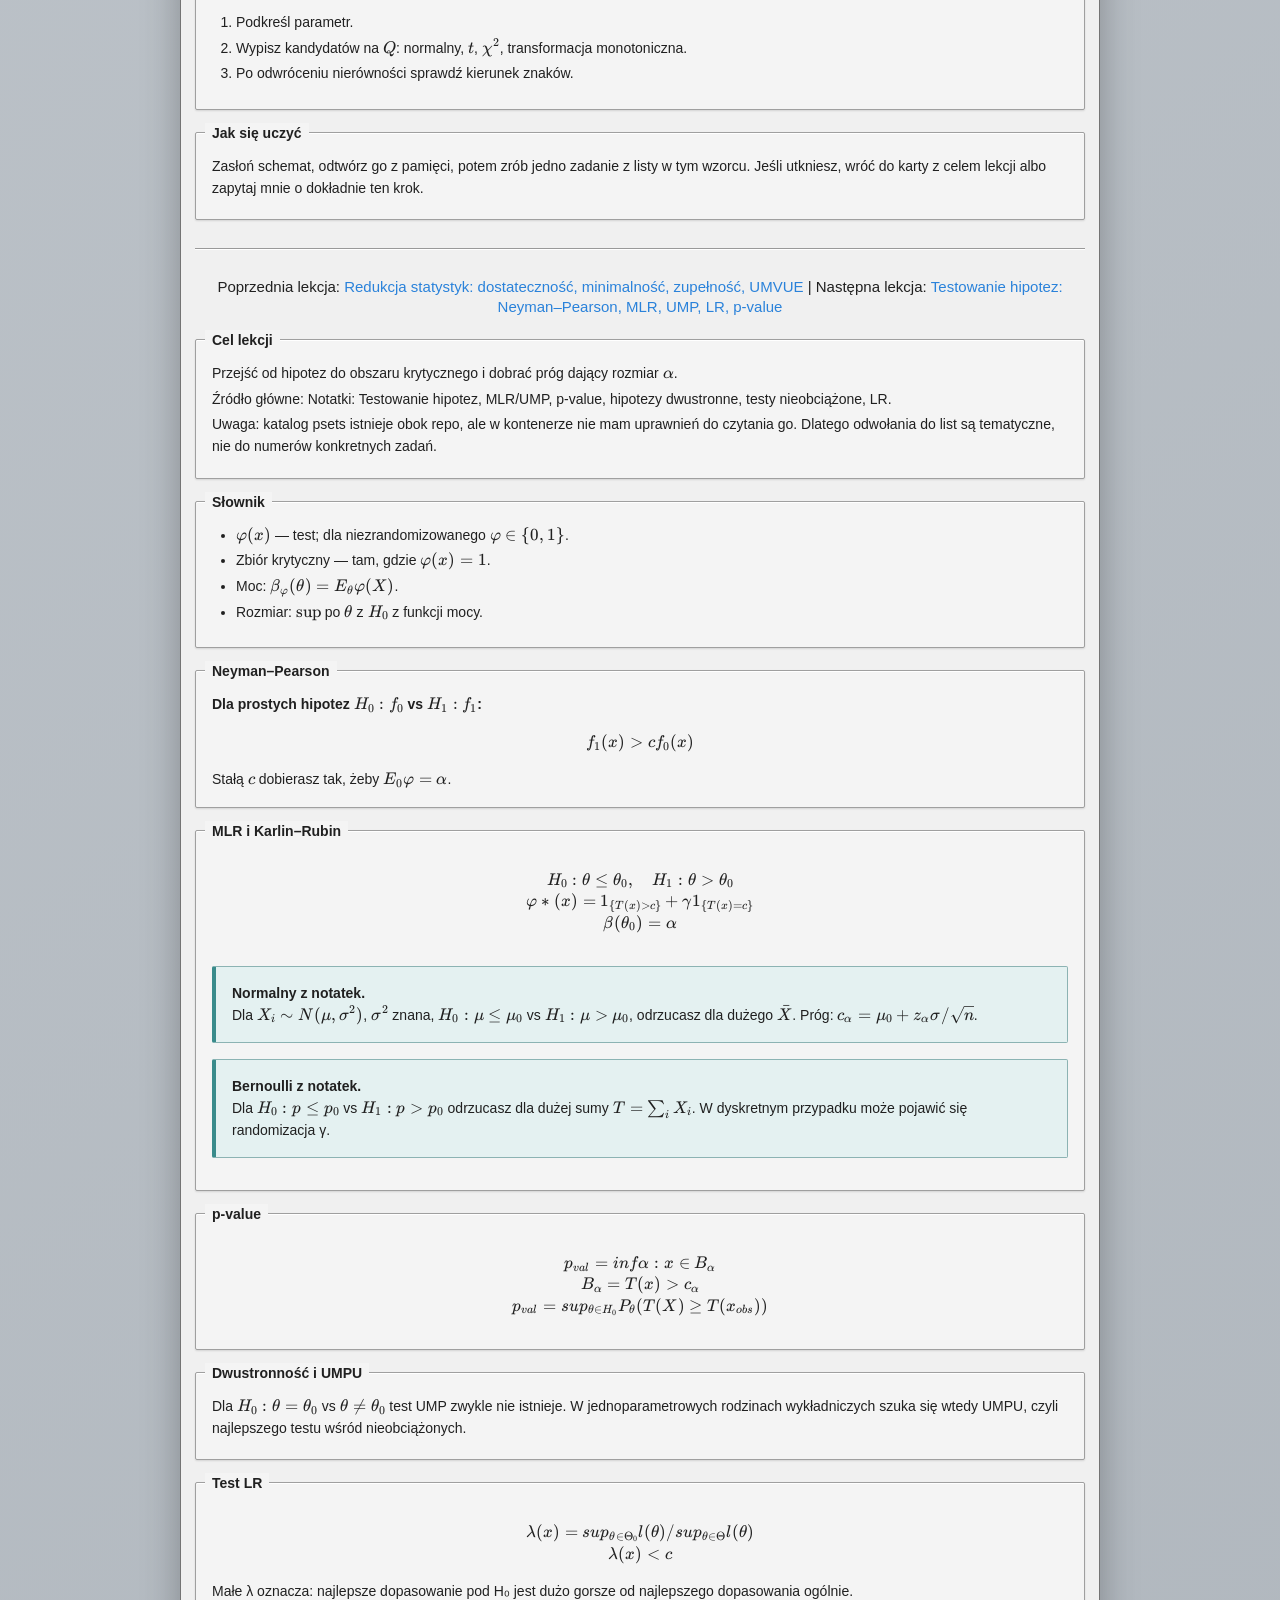
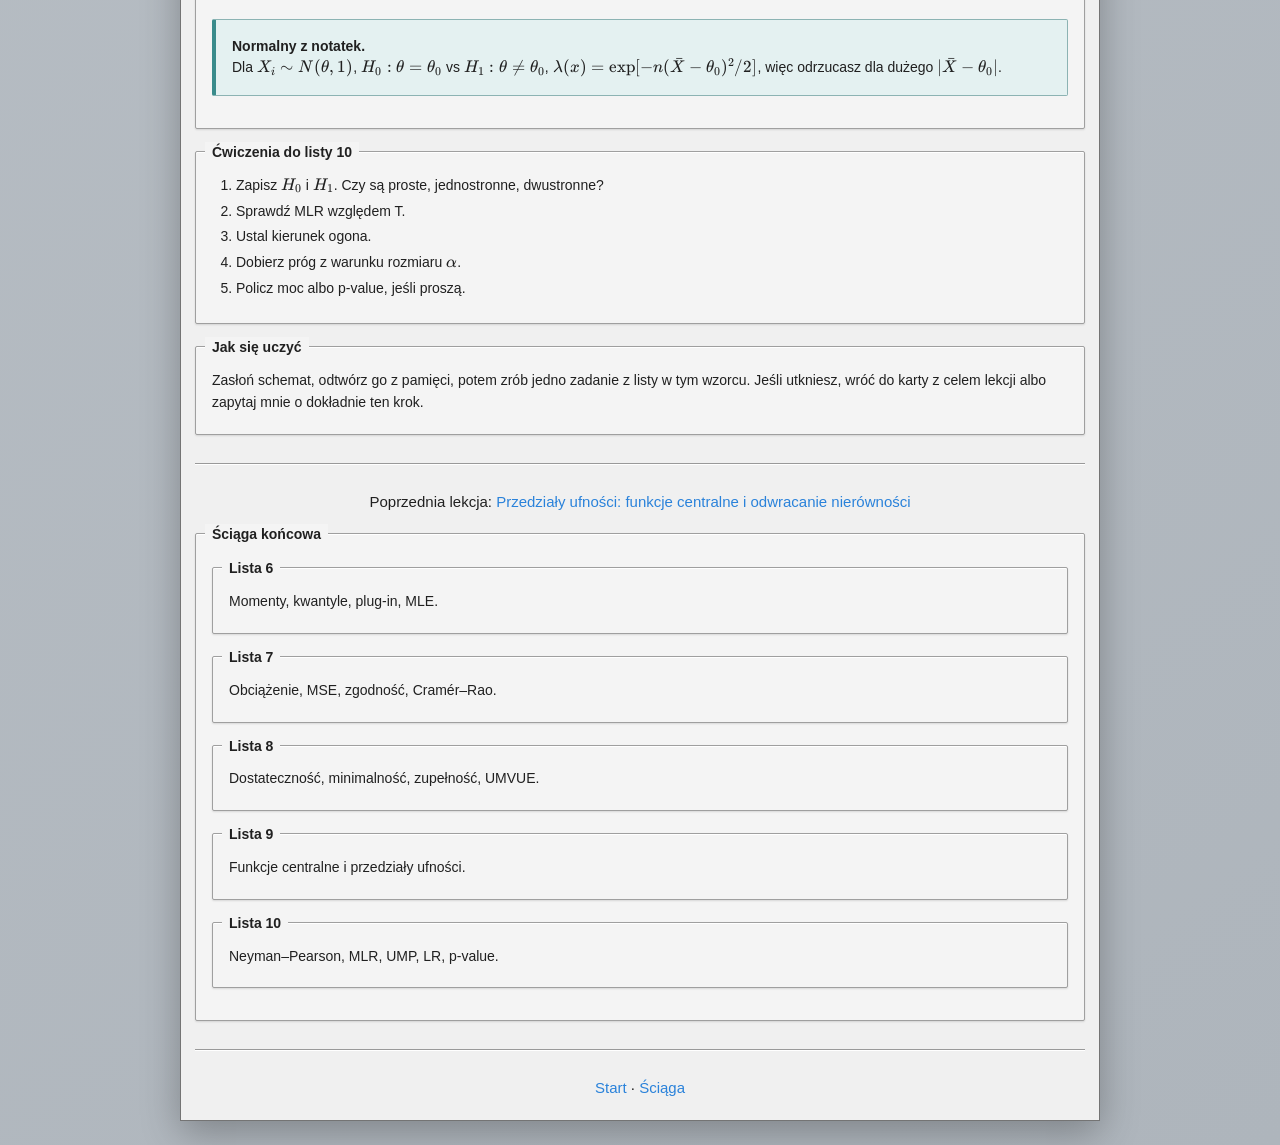
==== commit 5c72dedf: "Fix header subtitle and math delimiters" ====
--- a/kurs-statystyka-full.html
+++ b/kurs-statystyka-full.html
@@ -113,7 +113,7 @@
     delimiters: [
       {left: '$$', right: '$$', display: true},
       {left: '$', right: '$', display: false},
-      {left: '\(', right: '\)', display: false}
+      {left: '\\(', right: '\\)', display: false}
     ]
   });
 </script>
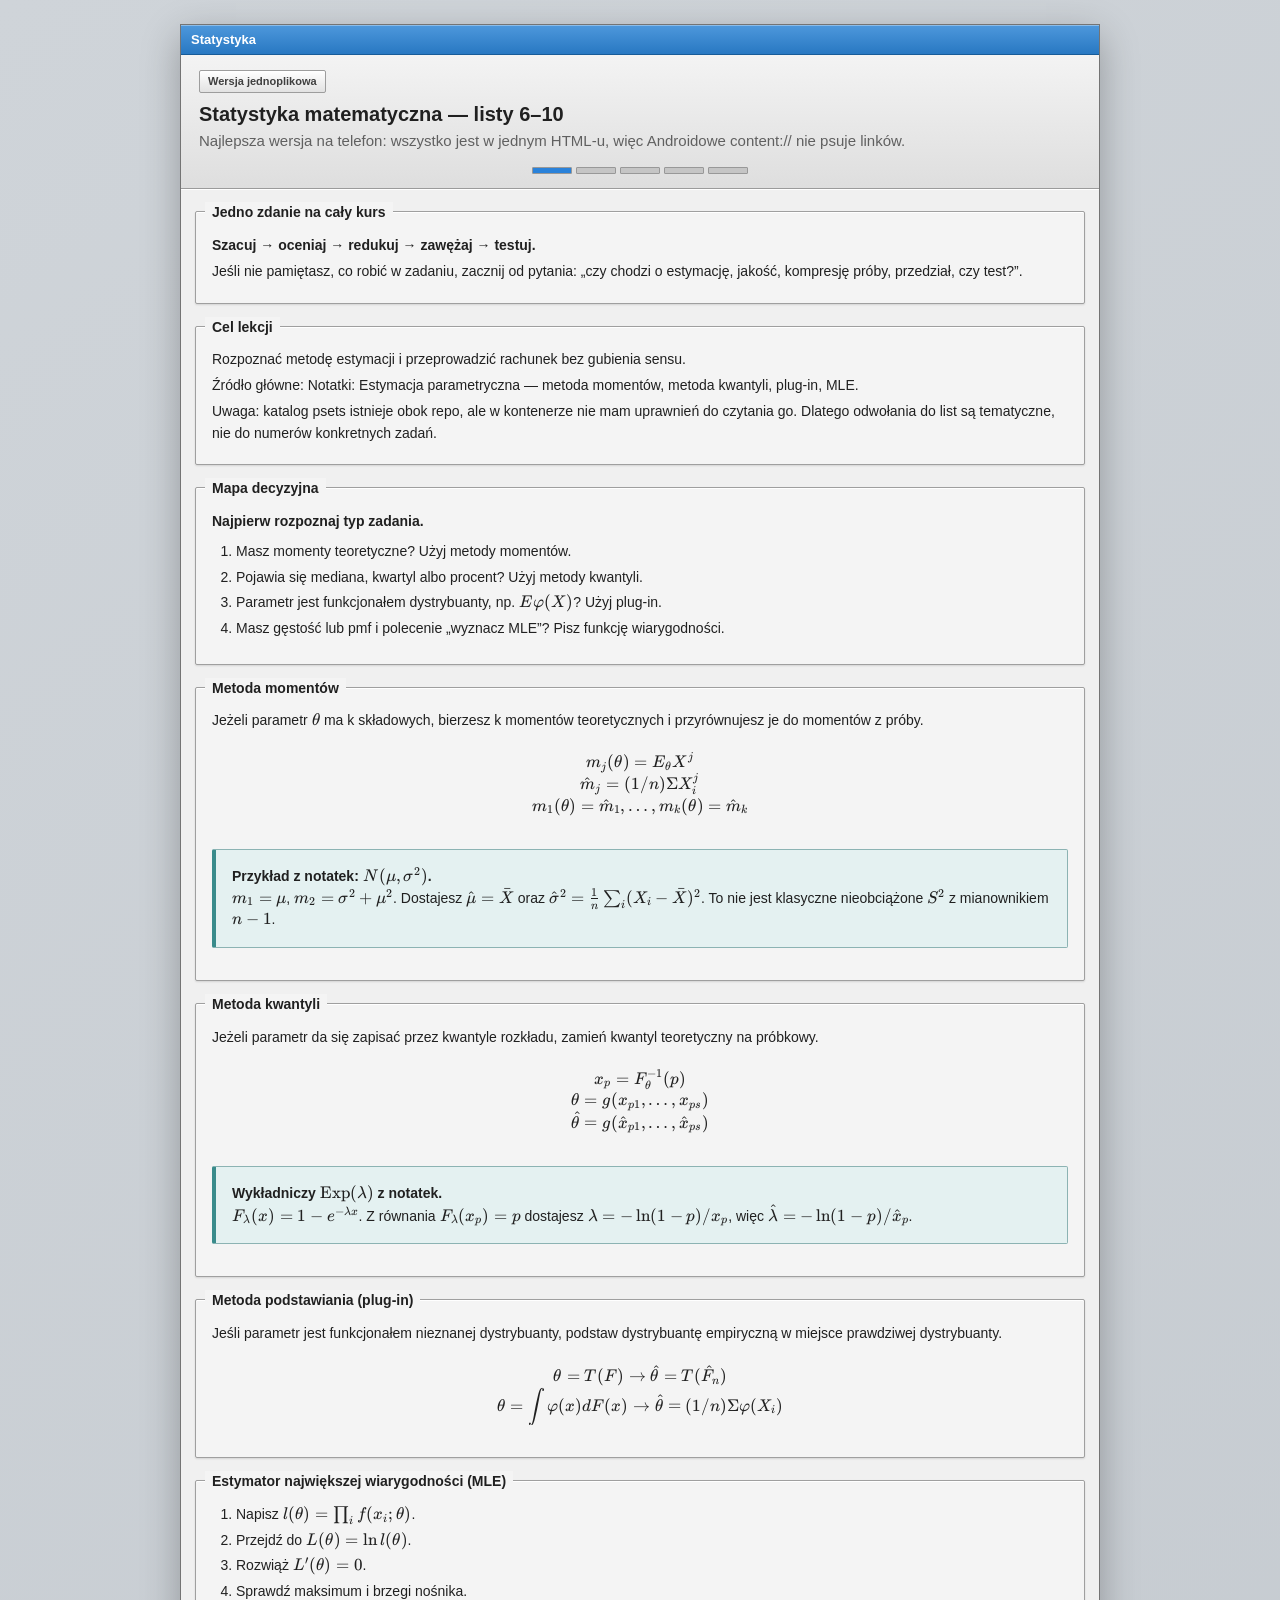
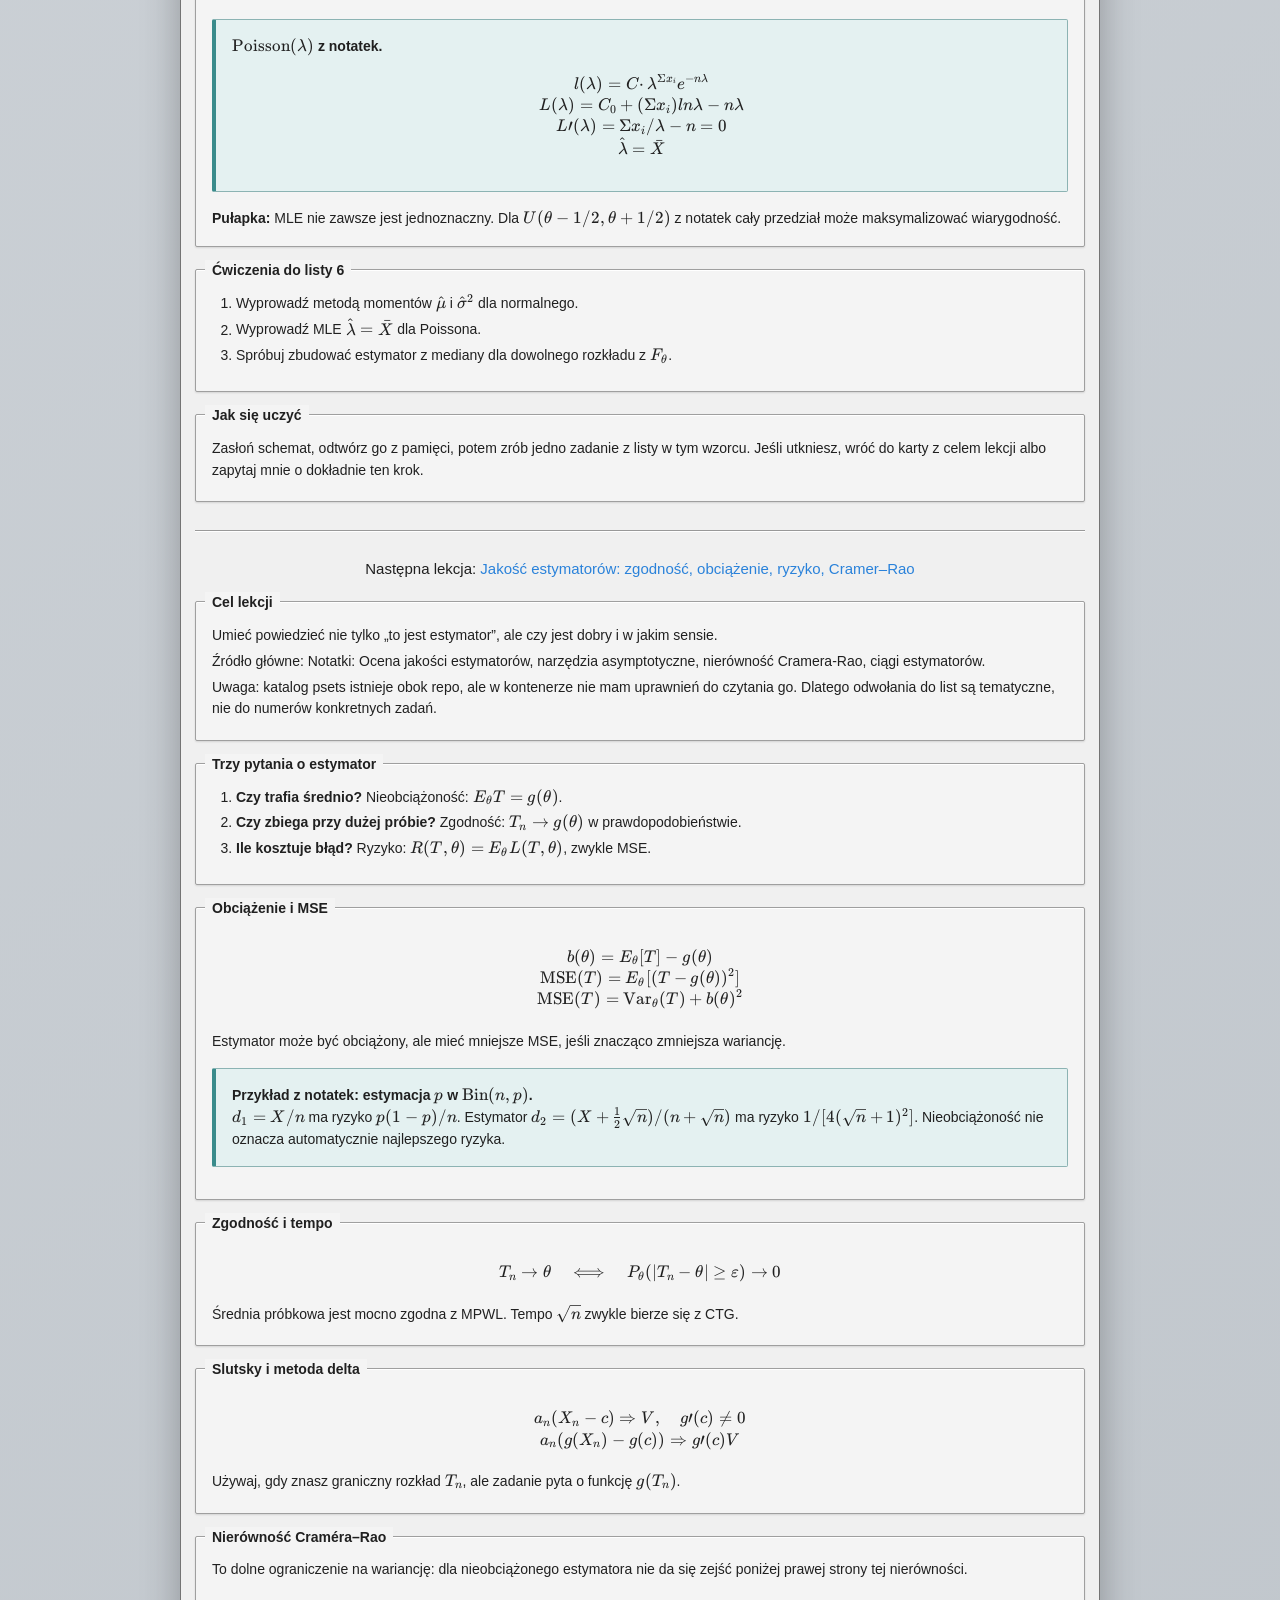
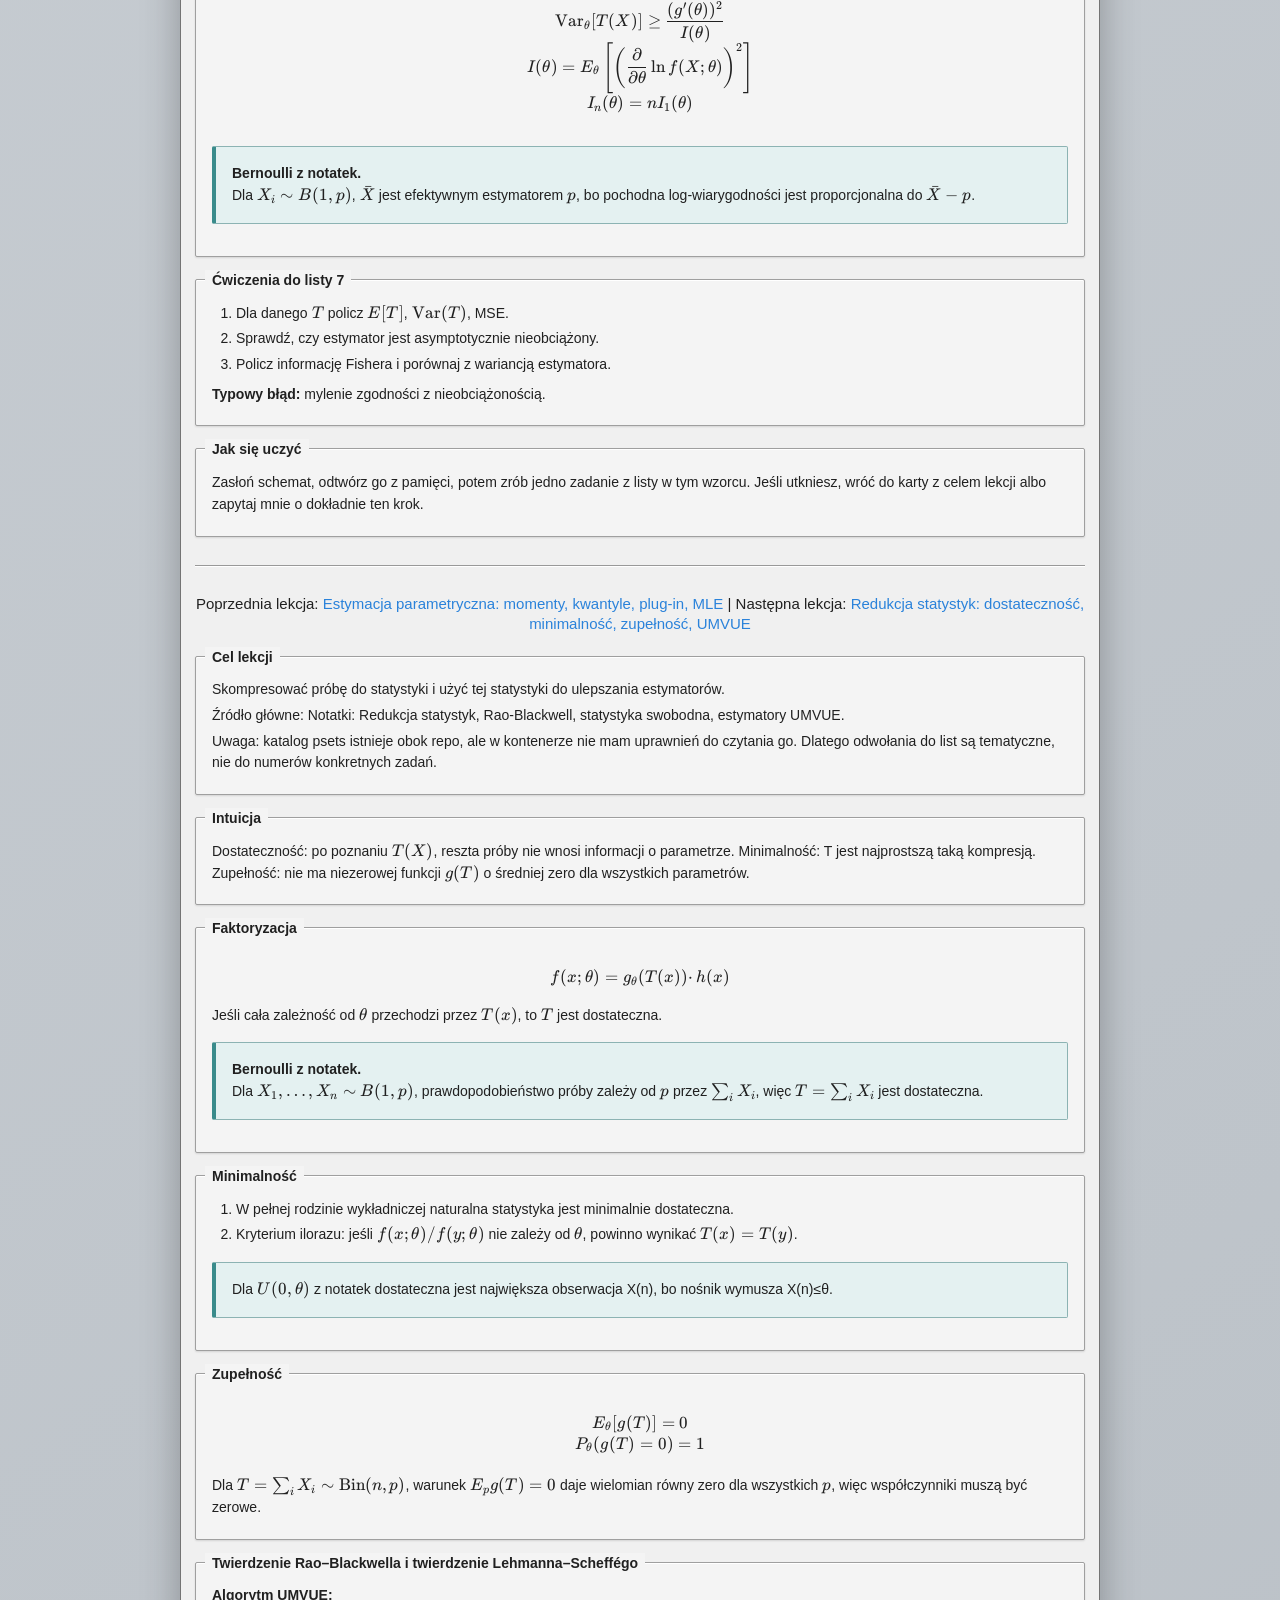
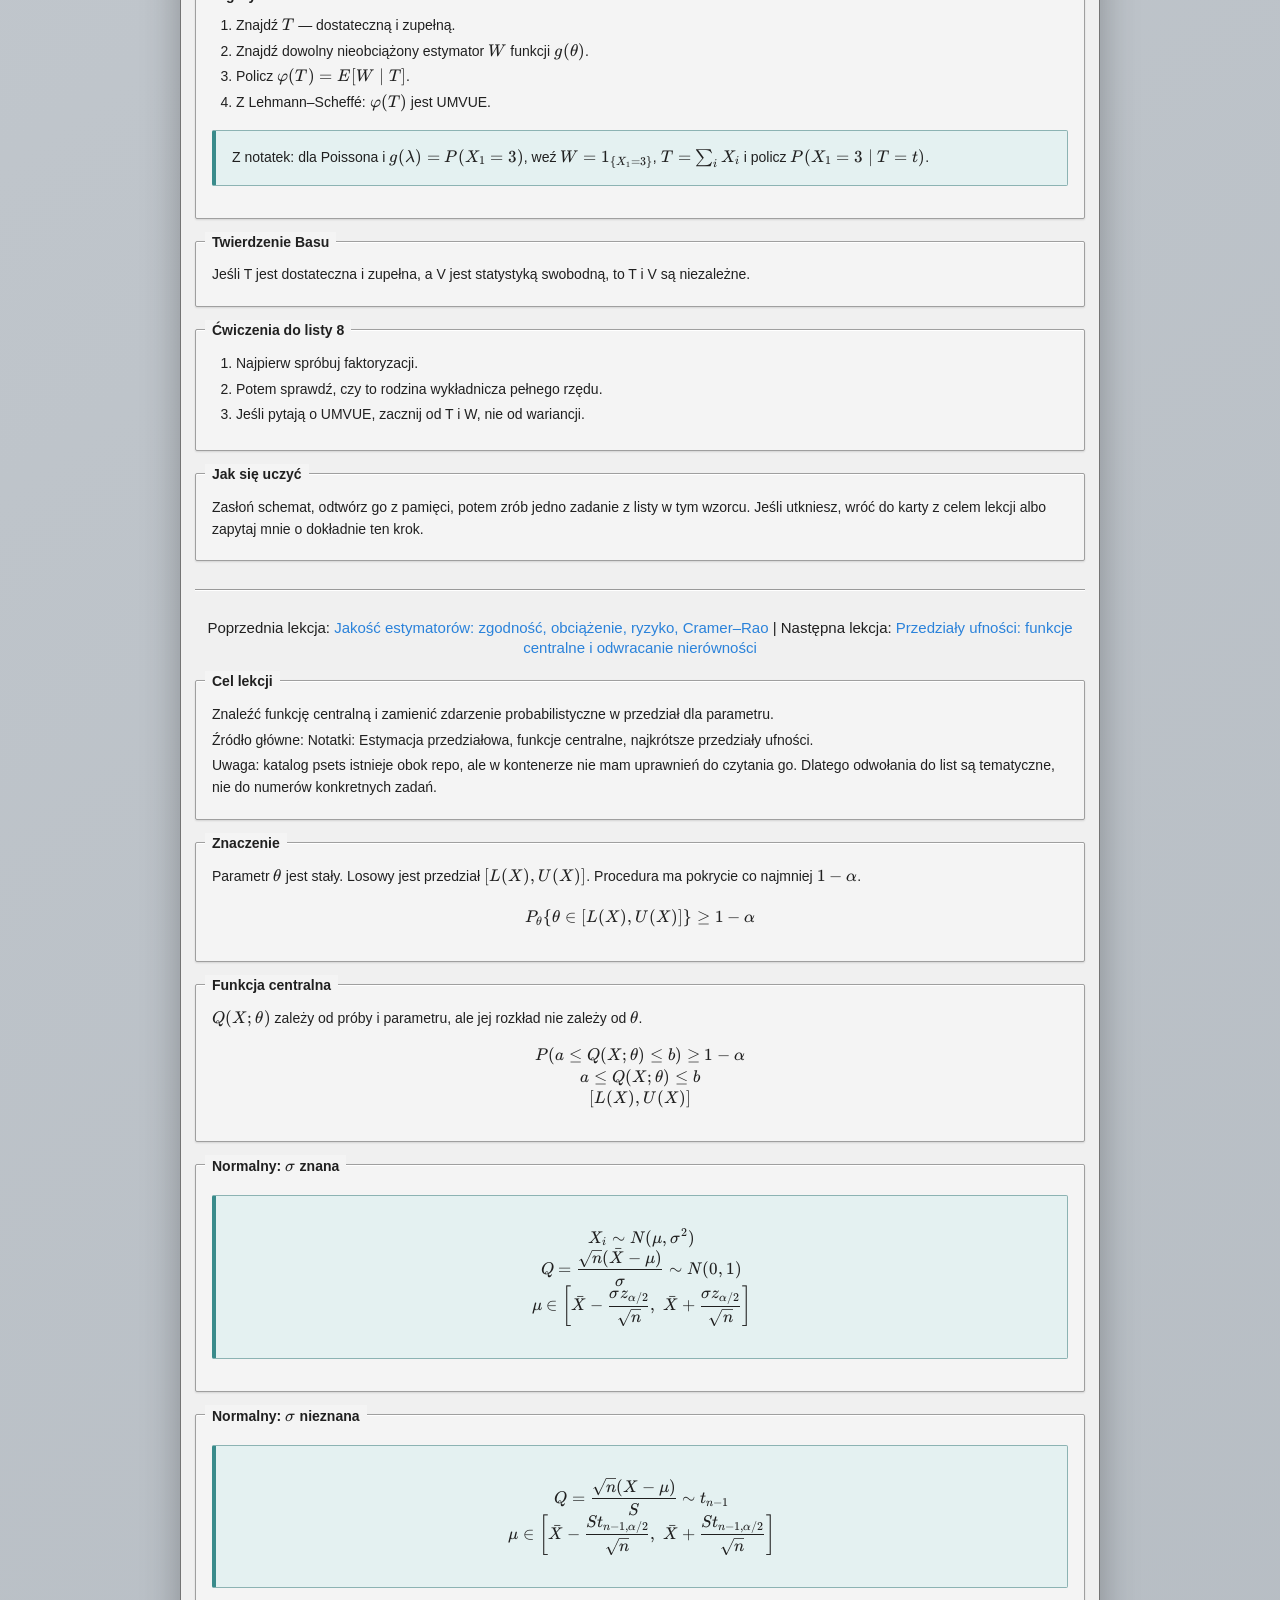
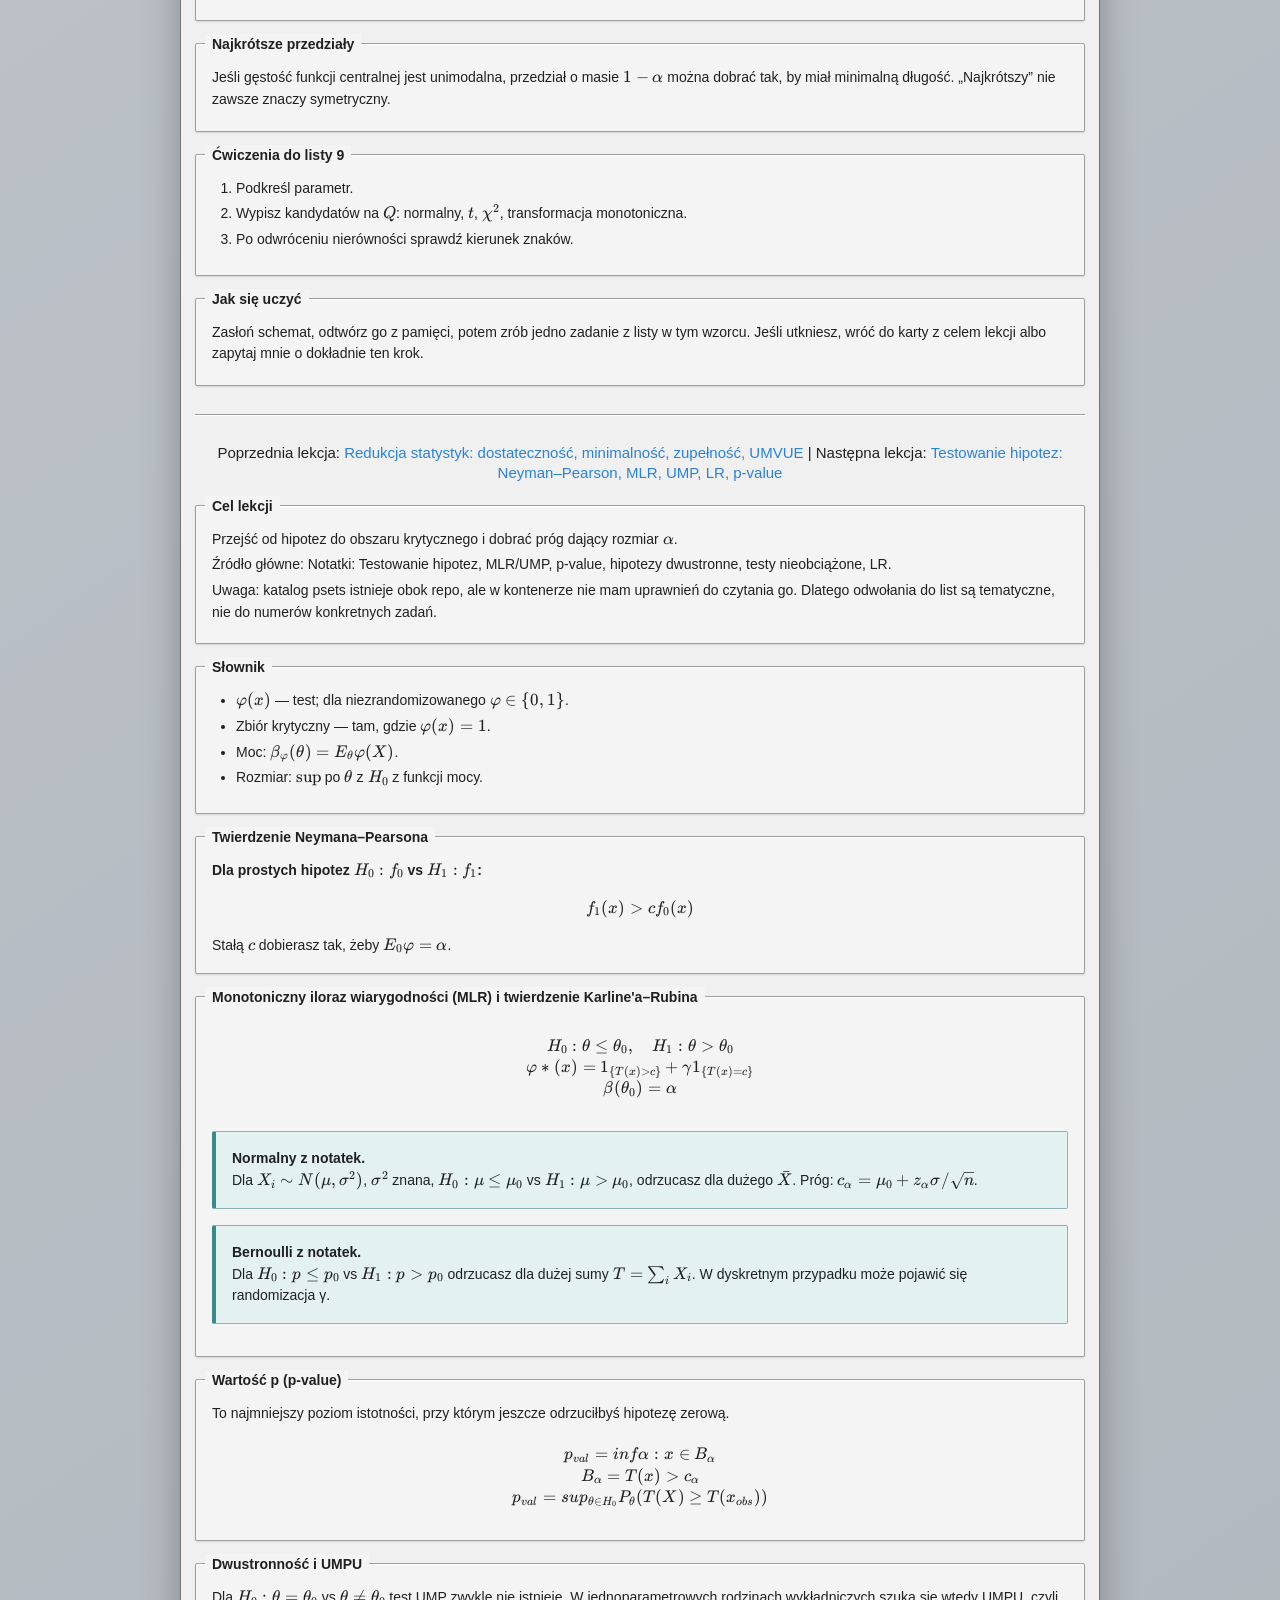
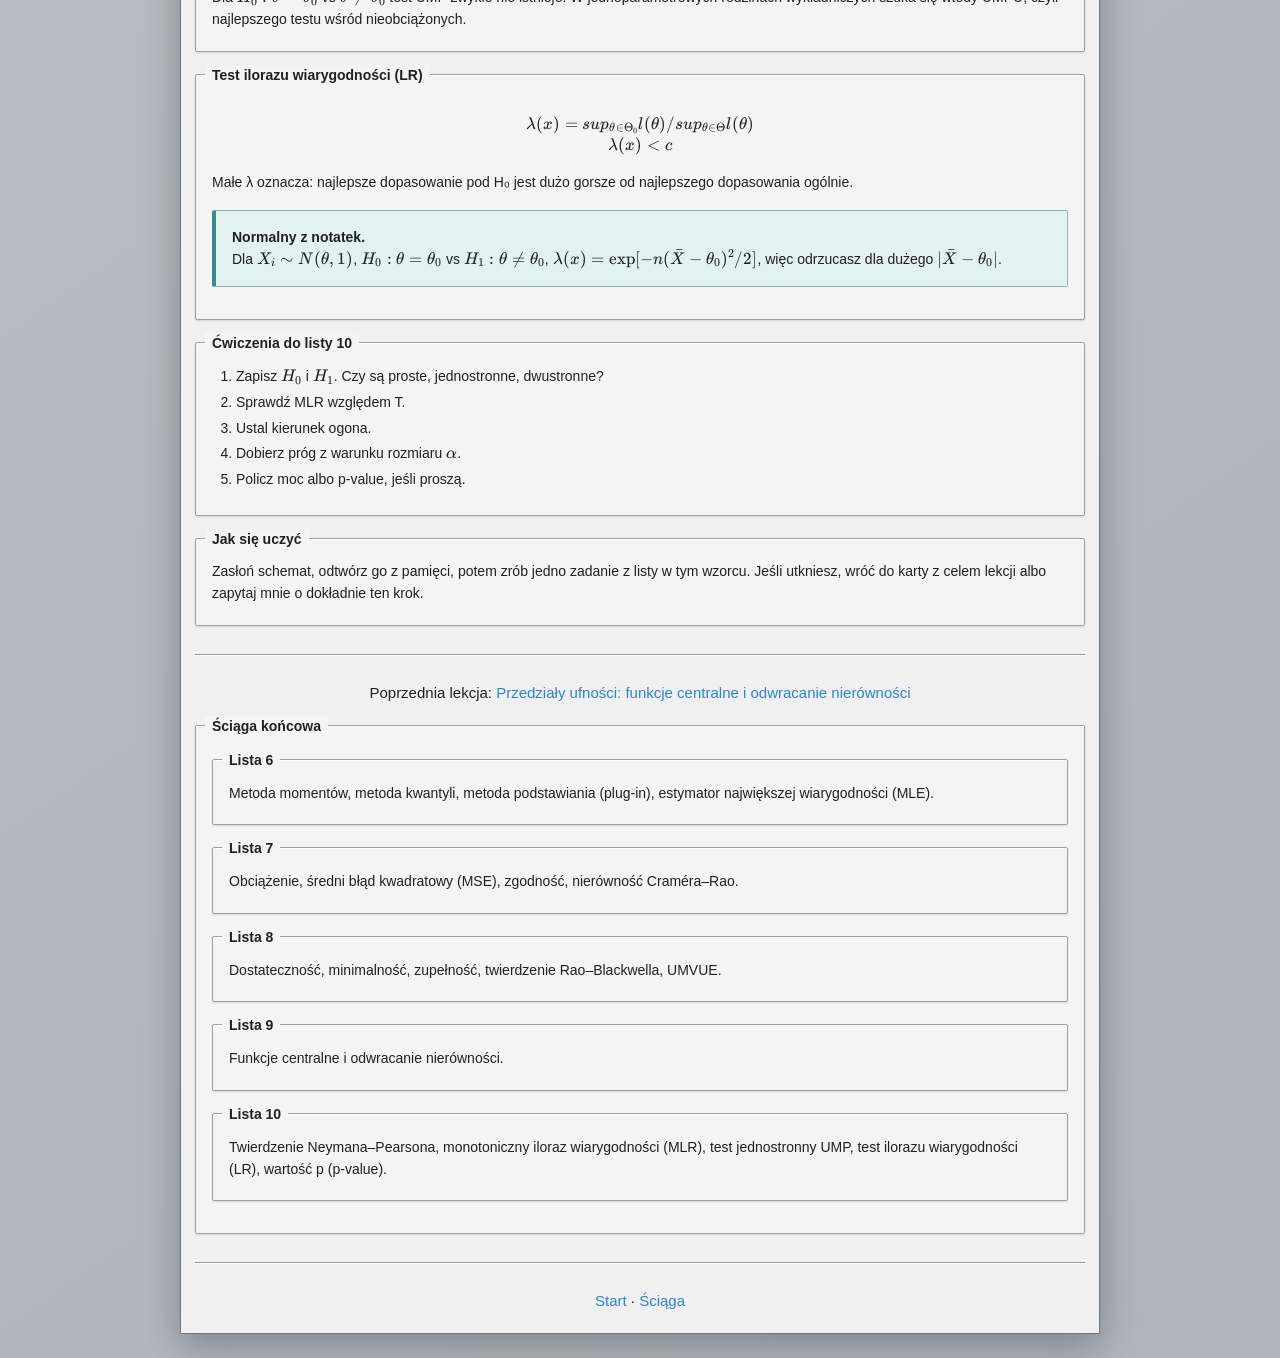
==== commit 3c342a90: "Rozwiń skróty i doprecyzuj wyjaśnienia" ====
--- a/kurs-statystyka-full.html
+++ b/kurs-statystyka-full.html
@@ -17,6 +17,11 @@
 <nav class="progress-bar"><a href="#l1" class="active"></a><a href="#l2"></a><a href="#l3"></a><a href="#l4"></a><a href="#l5"></a></nav>
 </header>
 <main>
+<section class="card">
+<h2>Jedno zdanie na cały kurs</h2>
+<p><b>Szacuj → oceniaj → redukuj → zawężaj → testuj.</b></p>
+<p class="muted">Jeśli nie pamiętasz, co robić w zadaniu, zacznij od pytania: „czy chodzi o estymację, jakość, kompresję próby, przedział, czy test?”.</p>
+</section>
 <section id="l1"><section class="card">
 <h2>Cel lekcji</h2>
 <p>Rozpoznać metodę estymacji i przeprowadzić rachunek bez gubienia sensu.</p>
@@ -26,9 +31,9 @@
 m_j(θ) = E_θ X^j\\m̂_j = (1/n) Σ X_i^j\\m_1(θ)=m̂_1, …, m_k(θ)=m̂_k
 $$</div><div class="example"><b>Przykład z notatek: $N(\mu,\sigma^2)$.</b><br>$m_1=\mu$, $m_2=\sigma^2+\mu^2$. Dostajesz $\hat\mu=\bar X$ oraz $\hat\sigma^2=\frac{1}{n}\sum_i (X_i-\bar X)^2$. To nie jest klasyczne nieobciążone $S^2$ z mianownikiem $n-1$.</div></section><section class="card"><h2>Metoda kwantyli</h2><p>Jeżeli parametr da się zapisać przez kwantyle rozkładu, zamień kwantyl teoretyczny na próbkowy.</p><div class="formula">$$
 x_p = F_θ^{-1}(p)\\θ = g(x_{p1},…,x_{ps})\\θ̂ = g(x̂_{p1},…,x̂_{ps})
-$$</div><div class="example"><b>Wykładniczy $\operatorname{Exp}(\lambda)$ z notatek.</b><br>$F_\lambda(x)=1-e^{-\lambda x}$. Z równania $F_\lambda(x_p)=p$ dostajesz $\lambda=-\ln(1-p)/x_p$, więc $\hat\lambda=-\ln(1-p)/\hat x_p$.</div></section><section class="card"><h2>Plug-in</h2><div class="formula">$$
+$$</div><div class="example"><b>Wykładniczy $\operatorname{Exp}(\lambda)$ z notatek.</b><br>$F_\lambda(x)=1-e^{-\lambda x}$. Z równania $F_\lambda(x_p)=p$ dostajesz $\lambda=-\ln(1-p)/x_p$, więc $\hat\lambda=-\ln(1-p)/\hat x_p$.</div></section><section class="card"><h2>Metoda podstawiania (plug-in)</h2><p>Jeśli parametr jest funkcjonałem nieznanej dystrybuanty, podstaw dystrybuantę empiryczną w miejsce prawdziwej dystrybuanty.</p><div class="formula">$$
 θ = T(F)  →  θ̂ = T(F̂_n)\\θ=∫φ(x)dF(x)  →  θ̂=(1/n)Σφ(X_i)
-$$</div></section><section class="card"><h2>MLE</h2><div class="scheme"><ol><li>Napisz $l(\theta)=\prod_i f(x_i;\theta)$.</li><li>Przejdź do $L(\theta)=\ln l(\theta)$.</li><li>Rozwiąż $L'(\theta)=0$.</li><li>Sprawdź maksimum i brzegi nośnika.</li></ol></div><div class="example"><b>$\operatorname{Poisson}(\lambda)$ z notatek.</b><div class="formula">$$
+$$</div></section><section class="card"><h2>Estymator największej wiarygodności (MLE)</h2><div class="scheme"><ol><li>Napisz $l(\theta)=\prod_i f(x_i;\theta)$.</li><li>Przejdź do $L(\theta)=\ln l(\theta)$.</li><li>Rozwiąż $L'(\theta)=0$.</li><li>Sprawdź maksimum i brzegi nośnika.</li></ol></div><div class="example"><b>$\operatorname{Poisson}(\lambda)$ z notatek.</b><div class="formula">$$
 l(λ)=C·λ^{Σx_i}e^{-nλ}\\L(λ)=C_0+(Σx_i)lnλ−nλ\\L′(λ)=Σx_i/λ−n=0\\λ̂=X̄
 $$</div></div><div class="pitfall"><b>Pułapka:</b> MLE nie zawsze jest jednoznaczny. Dla $U(\theta-1/2,\theta+1/2)$ z notatek cały przedział może maksymalizować wiarygodność.</div></section><section class="card"><h2>Ćwiczenia do listy 6</h2><div class="exercise"><ol><li>Wyprowadź metodą momentów $\hat\mu$ i $\hat\sigma^2$ dla normalnego.</li><li>Wyprowadź MLE $\hat\lambda=\bar X$ dla Poissona.</li><li>Spróbuj zbudować estymator z mediany dla dowolnego rozkładu z $F_\theta$.</li></ol></div></section><section class="card"><h2>Jak się uczyć</h2><p>Zasłoń schemat, odtwórz go z pamięci, potem zrób jedno zadanie z listy w tym wzorcu. Jeśli utkniesz, wróć do karty z celem lekcji albo zapytaj mnie o dokładnie ten krok.</p></section><nav class="nav">
 <p>Następna lekcja: <a href="0002-redukcja-statystyk.html">Jakość estymatorów: zgodność, obciążenie, ryzyko, Cramer–Rao</a></p>
@@ -45,7 +50,7 @@
 T_n \to θ\quad\Longleftrightarrow\quad P_θ(|T_n−θ|≥ε)→0
 $$</div><p>Średnia próbkowa jest mocno zgodna z MPWL. Tempo $\sqrt{n}$ zwykle bierze się z CTG.</p></section><section class="card"><h2>Slutsky i metoda delta</h2><div class="formula">$$
 a_n(X_n−c) ⇒ V,\quad g′(c)≠0\\a_n(g(X_n)−g(c)) ⇒ g′(c)V
-$$</div><p>Używaj, gdy znasz graniczny rozkład $T_n$, ale zadanie pyta o funkcję $g(T_n)$.</p></section><section class="card"><h2>Cramer–Rao</h2><div class="formula">$$
+$$</div><p>Używaj, gdy znasz graniczny rozkład $T_n$, ale zadanie pyta o funkcję $g(T_n)$.</p></section><section class="card"><h2>Nierówność Craméra–Rao</h2><p>To dolne ograniczenie na wariancję: dla nieobciążonego estymatora nie da się zejść poniżej prawej strony tej nierówności.</p><div class="formula">$$
 \operatorname{Var}_\theta[T(X)] \ge \frac{(g'(\theta))^2}{I(\theta)}\\
 I(\theta)=E_\theta\left[\left(\frac{\partial}{\partial\theta}\ln f(X;\theta)\right)^2\right]\\
 I_n(\theta)=nI_1(\theta)
@@ -60,7 +65,7 @@
 f(x;θ)=g_θ(T(x))·h(x)
 $$</div>Jeśli cała zależność od $\theta$ przechodzi przez $T(x)$, to $T$ jest dostateczna.</div><div class="example"><b>Bernoulli z notatek.</b><br>Dla $X_1,\ldots,X_n\sim B(1,p)$, prawdopodobieństwo próby zależy od $p$ przez $\sum_i X_i$, więc $T=\sum_i X_i$ jest dostateczna.</div></section><section class="card"><h2>Minimalność</h2><ol><li>W pełnej rodzinie wykładniczej naturalna statystyka jest minimalnie dostateczna.</li><li>Kryterium ilorazu: jeśli $f(x;\theta)/f(y;\theta)$ nie zależy od $\theta$, powinno wynikać $T(x)=T(y)$.</li></ol><div class="example">Dla $U(0,\theta)$ z notatek dostateczna jest największa obserwacja X(n), bo nośnik wymusza X(n)≤θ.</div></section><section class="card"><h2>Zupełność</h2><div class="formula">$$
 E_θ[g(T)]=0\\P_θ(g(T)=0)=1
-$$</div><p>Dla $T=\sum_i X_i\sim\operatorname{Bin}(n,p)$, warunek $E_p g(T)=0$ daje wielomian równy zero dla wszystkich $p$, więc współczynniki muszą być zerowe.</p></section><section class="card"><h2>Rao–Blackwell i Lehmann–Scheffé</h2><div class="scheme"><b>Algorytm UMVUE:</b><ol><li>Znajdź $T$ — dostateczną i zupełną.</li><li>Znajdź dowolny nieobciążony estymator $W$ funkcji $g(\theta)$.</li><li>Policz $\varphi(T)=E[W\mid T]$.</li><li>Z Lehmann–Scheffé: $\varphi(T)$ jest UMVUE.</li></ol></div><div class="example">Z notatek: dla Poissona i $g(\lambda)=P(X_1=3)$, weź $W=1_{\{X_1=3\}}$, $T=\sum_i X_i$ i policz $P(X_1=3\mid T=t)$.</div></section><section class="card"><h2>Basu</h2><p>Jeśli T jest dostateczna i zupełna, a V jest statystyką swobodną, to T i V są niezależne.</p></section><section class="card"><h2>Ćwiczenia do listy 8</h2><div class="exercise"><ol><li>Najpierw spróbuj faktoryzacji.</li><li>Potem sprawdź, czy to rodzina wykładnicza pełnego rzędu.</li><li>Jeśli pytają o UMVUE, zacznij od T i W, nie od wariancji.</li></ol></div></section><section class="card"><h2>Jak się uczyć</h2><p>Zasłoń schemat, odtwórz go z pamięci, potem zrób jedno zadanie z listy w tym wzorcu. Jeśli utkniesz, wróć do karty z celem lekcji albo zapytaj mnie o dokładnie ten krok.</p></section><nav class="nav">
+$$</div><p>Dla $T=\sum_i X_i\sim\operatorname{Bin}(n,p)$, warunek $E_p g(T)=0$ daje wielomian równy zero dla wszystkich $p$, więc współczynniki muszą być zerowe.</p></section><section class="card"><h2>Twierdzenie Rao–Blackwella i twierdzenie Lehmanna–Scheffégo</h2><div class="scheme"><b>Algorytm UMVUE:</b><ol><li>Znajdź $T$ — dostateczną i zupełną.</li><li>Znajdź dowolny nieobciążony estymator $W$ funkcji $g(\theta)$.</li><li>Policz $\varphi(T)=E[W\mid T]$.</li><li>Z Lehmann–Scheffé: $\varphi(T)$ jest UMVUE.</li></ol></div><div class="example">Z notatek: dla Poissona i $g(\lambda)=P(X_1=3)$, weź $W=1_{\{X_1=3\}}$, $T=\sum_i X_i$ i policz $P(X_1=3\mid T=t)$.</div></section><section class="card"><h2>Twierdzenie Basu</h2><p>Jeśli T jest dostateczna i zupełna, a V jest statystyką swobodną, to T i V są niezależne.</p></section><section class="card"><h2>Ćwiczenia do listy 8</h2><div class="exercise"><ol><li>Najpierw spróbuj faktoryzacji.</li><li>Potem sprawdź, czy to rodzina wykładnicza pełnego rzędu.</li><li>Jeśli pytają o UMVUE, zacznij od T i W, nie od wariancji.</li></ol></div></section><section class="card"><h2>Jak się uczyć</h2><p>Zasłoń schemat, odtwórz go z pamięci, potem zrób jedno zadanie z listy w tym wzorcu. Jeśli utkniesz, wróć do karty z celem lekcji albo zapytaj mnie o dokładnie ten krok.</p></section><nav class="nav">
 <p>Poprzednia lekcja: <a href="0002-redukcja-statystyk.html">Jakość estymatorów: zgodność, obciążenie, ryzyko, Cramer–Rao</a> | Następna lekcja: <a href="0004-przedzialy-ufnosci.html">Przedziały ufności: funkcje centralne i odwracanie nierówności</a></p>
 </nav></section><section id="l4"><section class="card">
 <h2>Cel lekcji</h2>
@@ -87,20 +92,20 @@
 <p>Przejść od hipotez do obszaru krytycznego i dobrać próg dający rozmiar $\alpha$.</p>
 <p class="muted">Źródło główne: Notatki: Testowanie hipotez, MLR/UMP, p-value, hipotezy dwustronne, testy nieobciążone, LR.</p>
 <p class="muted">Uwaga: katalog psets istnieje obok repo, ale w kontenerze nie mam uprawnień do czytania go. Dlatego odwołania do list są tematyczne, nie do numerów konkretnych zadań.</p>
-</section><section class="card"><h2>Słownik</h2><ul><li>$\varphi(x)$ — test; dla niezrandomizowanego $\varphi\in\{0,1\}$.</li><li>Zbiór krytyczny — tam, gdzie $\varphi(x)=1$.</li><li>Moc: $\beta_\varphi(\theta)=E_\theta\varphi(X)$.</li><li>Rozmiar: $\sup$ po $\theta$ z $H_0$ z funkcji mocy.</li></ul></section><section class="card"><h2>Neyman–Pearson</h2><div class="scheme"><b>Dla prostych hipotez $H_0:f_0$ vs $H_1:f_1$:</b><div class="formula">$$
+</section><section class="card"><h2>Słownik</h2><ul><li>$\varphi(x)$ — test; dla niezrandomizowanego $\varphi\in\{0,1\}$.</li><li>Zbiór krytyczny — tam, gdzie $\varphi(x)=1$.</li><li>Moc: $\beta_\varphi(\theta)=E_\theta\varphi(X)$.</li><li>Rozmiar: $\sup$ po $\theta$ z $H_0$ z funkcji mocy.</li></ul></section><section class="card"><h2>Twierdzenie Neymana–Pearsona</h2><div class="scheme"><b>Dla prostych hipotez $H_0:f_0$ vs $H_1:f_1$:</b><div class="formula">$$
 f₁(x) > c f₀(x)
-$$</div>Stałą $c$ dobierasz tak, żeby $E_0\varphi=\alpha$.</div></section><section class="card"><h2>MLR i Karlin–Rubin</h2><div class="formula">$$
+$$</div>Stałą $c$ dobierasz tak, żeby $E_0\varphi=\alpha$.</div></section><section class="card"><h2>Monotoniczny iloraz wiarygodności (MLR) i twierdzenie Karline'a–Rubina</h2><div class="formula">$$
 H₀: θ≤θ₀,\quad H₁: θ&gt;θ₀\\φ*(x)=1_{\{T(x)&gt;c\}}+γ1_{\{T(x)=c\}}\\β(θ₀)=α
-$$</div><div class="example"><b>Normalny z notatek.</b><br>Dla $X_i\sim N(\mu,\sigma^2)$, $\sigma^2$ znana, $H_0:\mu\le\mu_0$ vs $H_1:\mu&gt;\mu_0$, odrzucasz dla dużego $\bar X$. Próg: $c_\alpha=\mu_0+z_\alpha\sigma/\sqrt{n}$.</div><div class="example"><b>Bernoulli z notatek.</b><br>Dla $H_0:p\le p_0$ vs $H_1:p&gt;p_0$ odrzucasz dla dużej sumy $T=\sum_i X_i$. W dyskretnym przypadku może pojawić się randomizacja γ.</div></section><section class="card"><h2>p-value</h2><div class="formula">$$
+$$</div><div class="example"><b>Normalny z notatek.</b><br>Dla $X_i\sim N(\mu,\sigma^2)$, $\sigma^2$ znana, $H_0:\mu\le\mu_0$ vs $H_1:\mu&gt;\mu_0$, odrzucasz dla dużego $\bar X$. Próg: $c_\alpha=\mu_0+z_\alpha\sigma/\sqrt{n}$.</div><div class="example"><b>Bernoulli z notatek.</b><br>Dla $H_0:p\le p_0$ vs $H_1:p&gt;p_0$ odrzucasz dla dużej sumy $T=\sum_i X_i$. W dyskretnym przypadku może pojawić się randomizacja γ.</div></section><section class="card"><h2>Wartość p (p-value)</h2><p>To najmniejszy poziom istotności, przy którym jeszcze odrzuciłbyś hipotezę zerową.</p><div class="formula">$$
 p_{val}=inf { α : x∈B_α }\\B_α={T(x)&gt;c_α}\\p_{val}=sup_{θ∈H₀} P_θ(T(X)≥T(x_{obs}))
-$$</div></section><section class="card"><h2>Dwustronność i UMPU</h2><p>Dla $H_0:\theta=\theta_0$ vs $\theta\ne\theta_0$ test UMP zwykle nie istnieje. W jednoparametrowych rodzinach wykładniczych szuka się wtedy UMPU, czyli najlepszego testu wśród nieobciążonych.</p></section><section class="card"><h2>Test LR</h2><div class="scheme"><div class="formula">$$
+$$</div></section><section class="card"><h2>Dwustronność i UMPU</h2><p>Dla $H_0:\theta=\theta_0$ vs $\theta\ne\theta_0$ test UMP zwykle nie istnieje. W jednoparametrowych rodzinach wykładniczych szuka się wtedy UMPU, czyli najlepszego testu wśród nieobciążonych.</p></section><section class="card"><h2>Test ilorazu wiarygodności (LR)</h2><div class="scheme"><div class="formula">$$
 λ(x)= sup_{θ∈Θ₀} l(θ) / sup_{θ∈Θ} l(θ)\\λ(x)&lt;c
 $$</div>Małe λ oznacza: najlepsze dopasowanie pod H₀ jest dużo gorsze od najlepszego dopasowania ogólnie.</div><div class="example"><b>Normalny z notatek.</b><br>Dla $X_i\sim N(\theta,1)$, $H_0:\theta=\theta_0$ vs $H_1:\theta\ne\theta_0$, $\lambda(x)=\exp[-n(\bar X-\theta_0)^2/2]$, więc odrzucasz dla dużego $|\bar X-\theta_0|$.</div></section><section class="card"><h2>Ćwiczenia do listy 10</h2><div class="exercise"><ol><li>Zapisz $H_0$ i $H_1$. Czy są proste, jednostronne, dwustronne?</li><li>Sprawdź MLR względem T.</li><li>Ustal kierunek ogona.</li><li>Dobierz próg z warunku rozmiaru $\alpha$.</li><li>Policz moc albo p-value, jeśli proszą.</li></ol></div></section><section class="card"><h2>Jak się uczyć</h2><p>Zasłoń schemat, odtwórz go z pamięci, potem zrób jedno zadanie z listy w tym wzorcu. Jeśli utkniesz, wróć do karty z celem lekcji albo zapytaj mnie o dokładnie ten krok.</p></section><nav class="nav">
 <p>Poprzednia lekcja: <a href="0004-przedzialy-ufnosci.html">Przedziały ufności: funkcje centralne i odwracanie nierówności</a></p>
 </nav></section>
 <section class="card" id="sciaga">
 <h2>Ściąga końcowa</h2>
-<div class="grid"><section class="card"><h2>Lista 6</h2><p>Momenty, kwantyle, plug-in, MLE.</p></section><section class="card"><h2>Lista 7</h2><p>Obciążenie, MSE, zgodność, Cramér–Rao.</p></section><section class="card"><h2>Lista 8</h2><p>Dostateczność, minimalność, zupełność, UMVUE.</p></section><section class="card"><h2>Lista 9</h2><p>Funkcje centralne i przedziały ufności.</p></section><section class="card"><h2>Lista 10</h2><p>Neyman–Pearson, MLR, UMP, LR, p-value.</p></section></div>
+<div class="grid"><section class="card"><h2>Lista 6</h2><p>Metoda momentów, metoda kwantyli, metoda podstawiania (plug-in), estymator największej wiarygodności (MLE).</p></section><section class="card"><h2>Lista 7</h2><p>Obciążenie, średni błąd kwadratowy (MSE), zgodność, nierówność Craméra–Rao.</p></section><section class="card"><h2>Lista 8</h2><p>Dostateczność, minimalność, zupełność, twierdzenie Rao–Blackwella, UMVUE.</p></section><section class="card"><h2>Lista 9</h2><p>Funkcje centralne i odwracanie nierówności.</p></section><section class="card"><h2>Lista 10</h2><p>Twierdzenie Neymana–Pearsona, monotoniczny iloraz wiarygodności (MLR), test jednostronny UMP, test ilorazu wiarygodności (LR), wartość p (p-value).</p></section></div>
 </section>
 <nav class="nav">
 <p><a href="index.html">Start</a> · <a href="reference/statystyka-listy-6-10.html">Ściąga</a></p>
